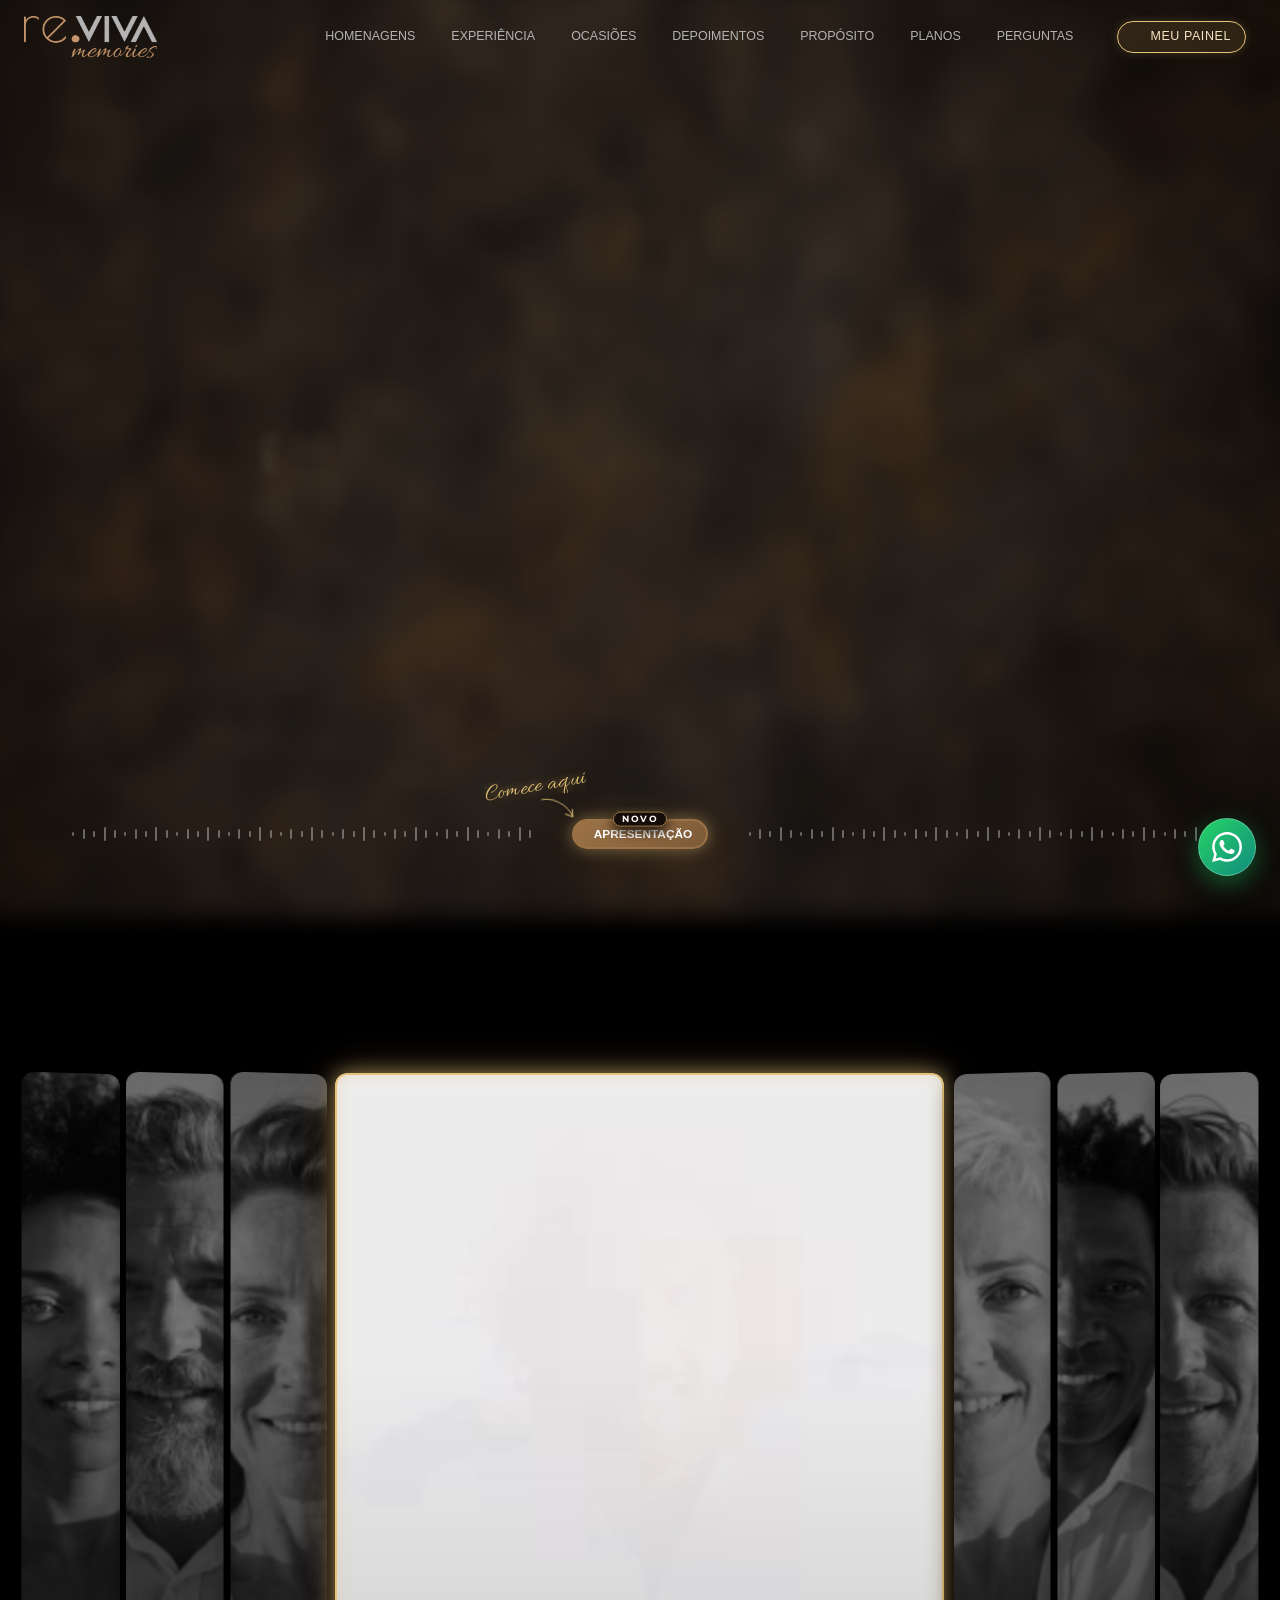
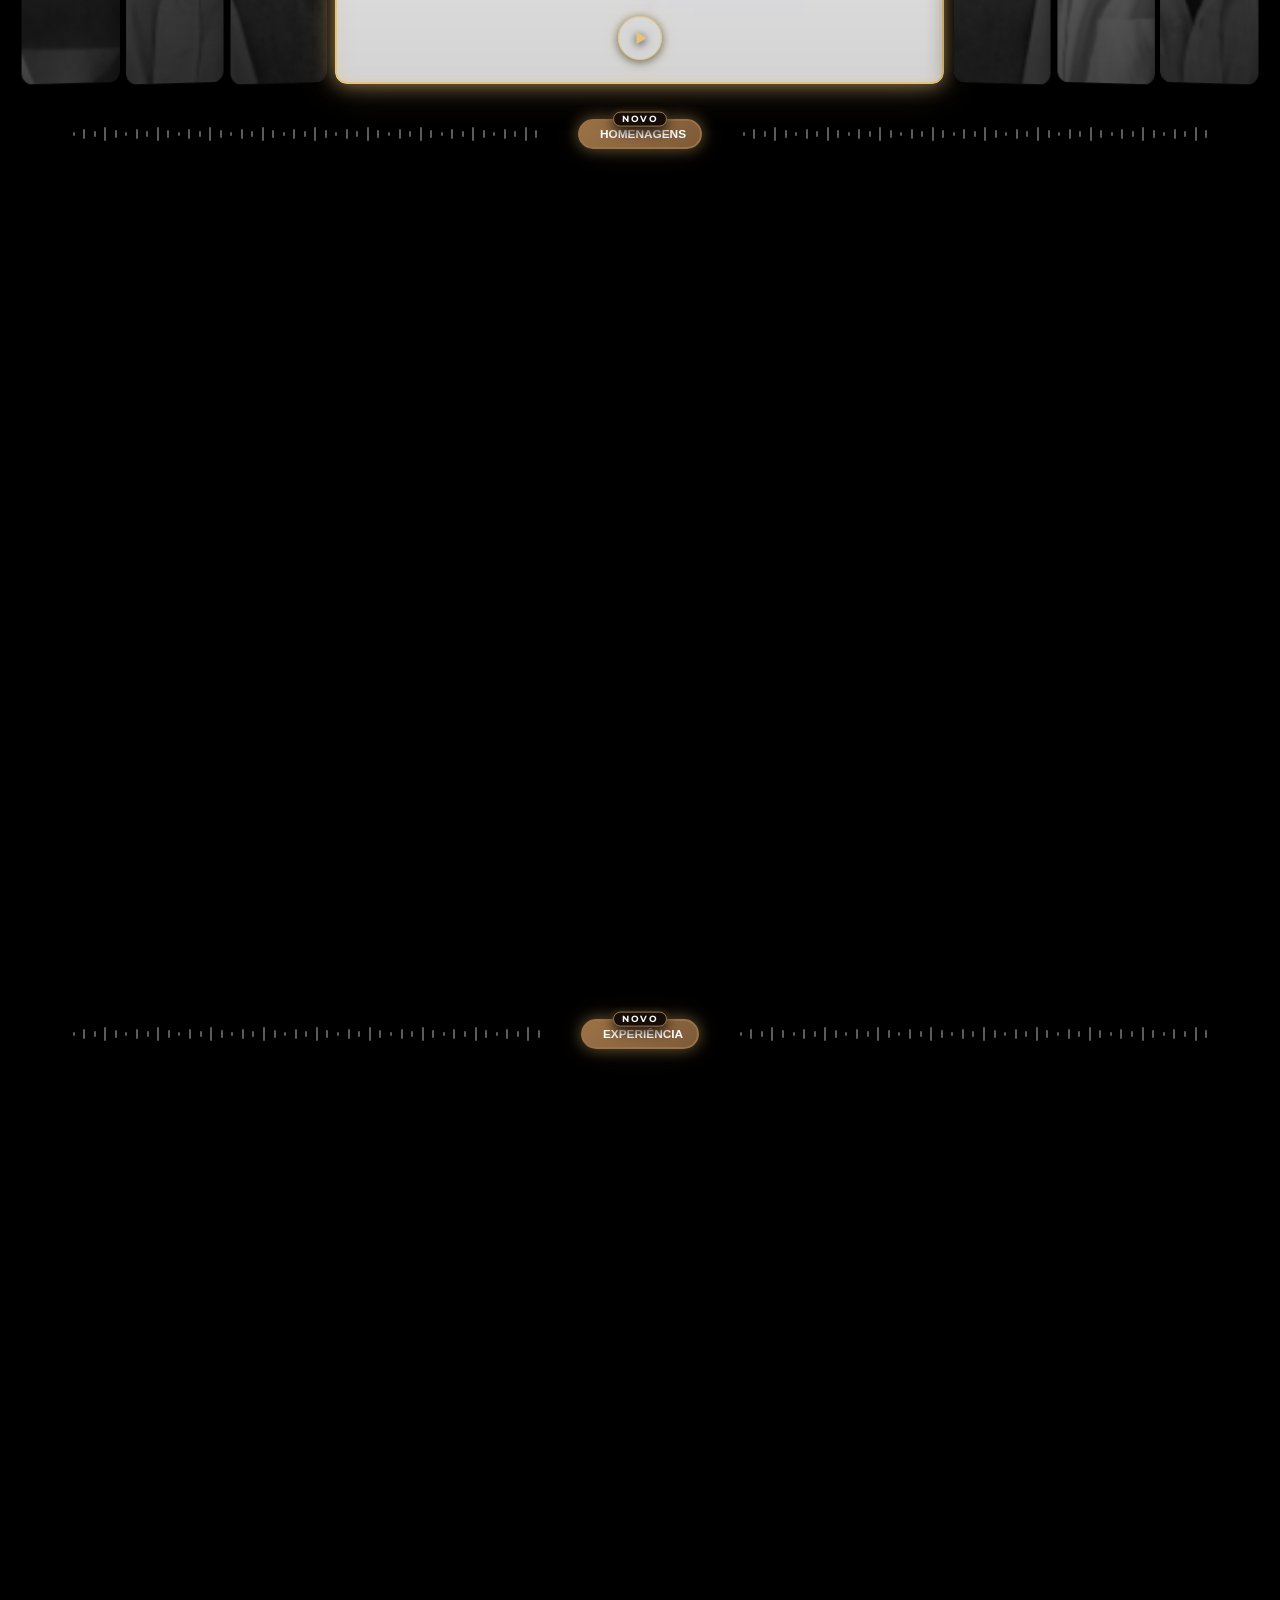
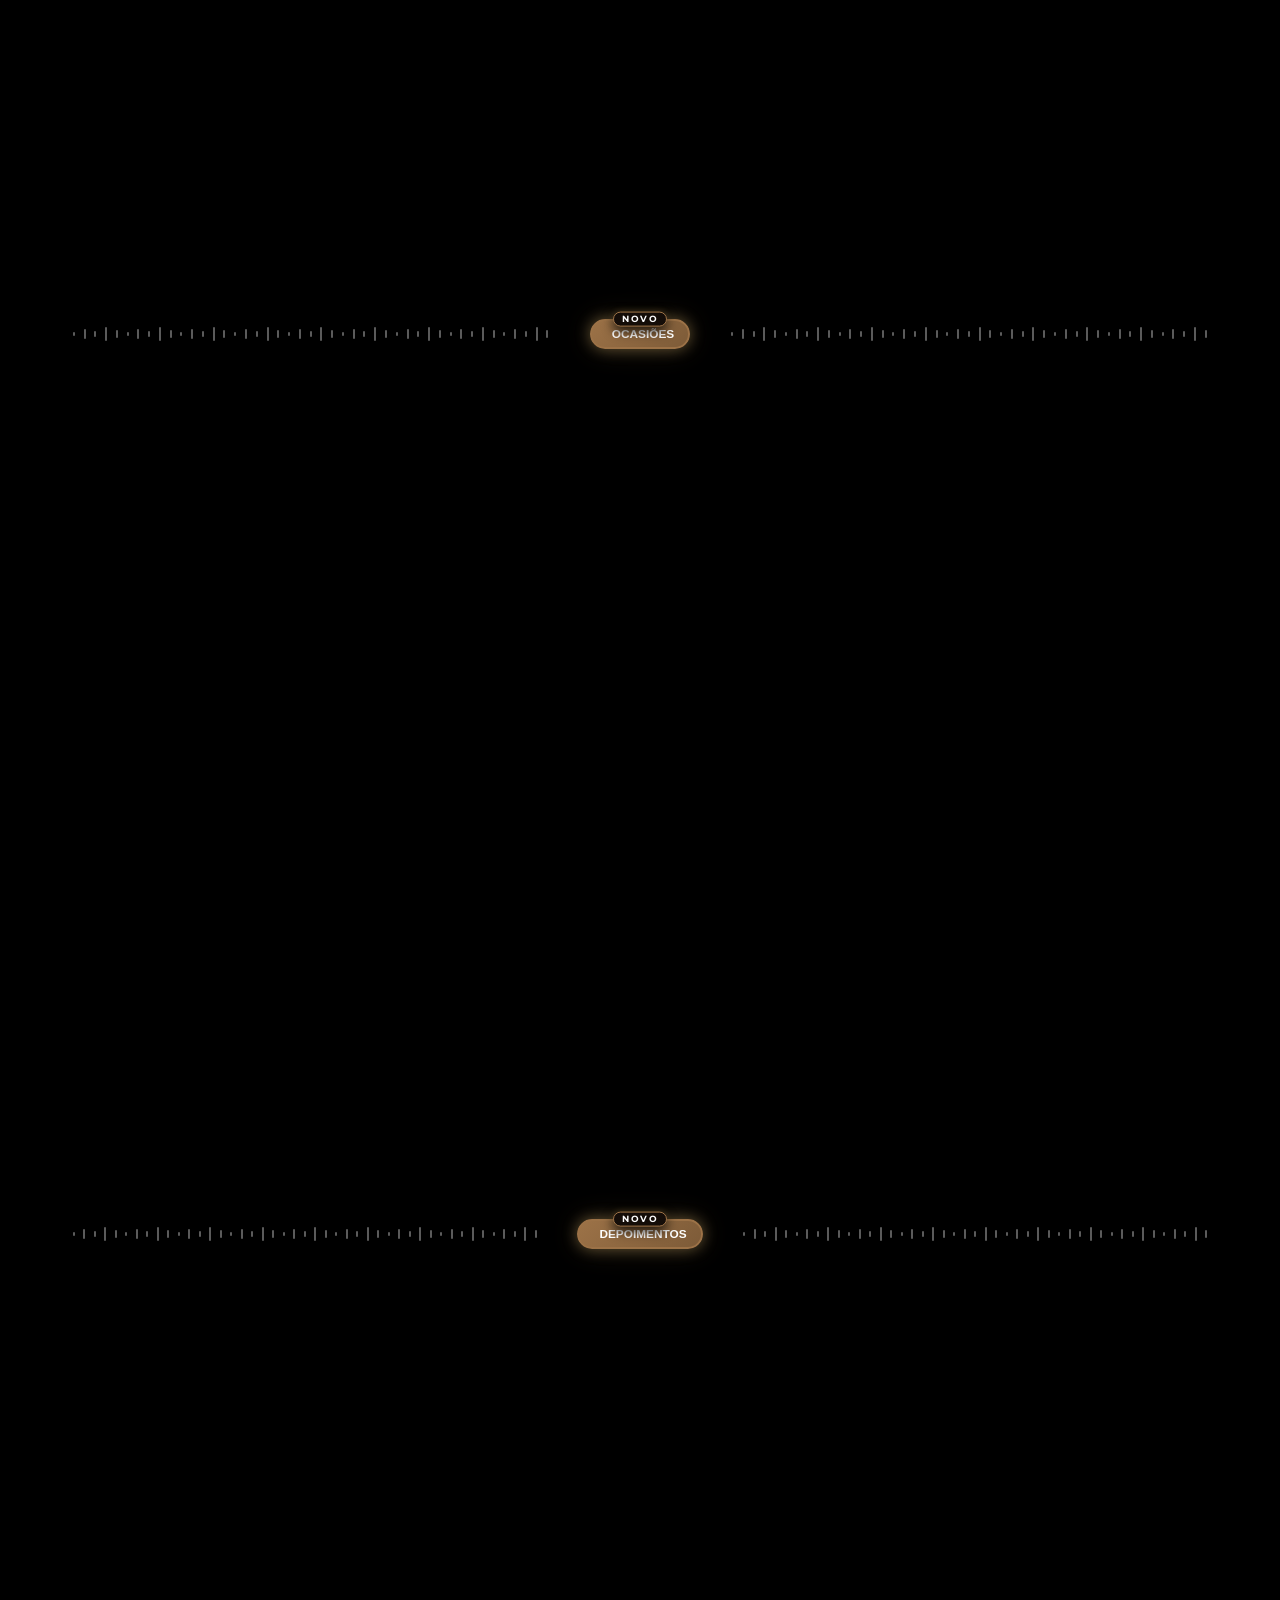
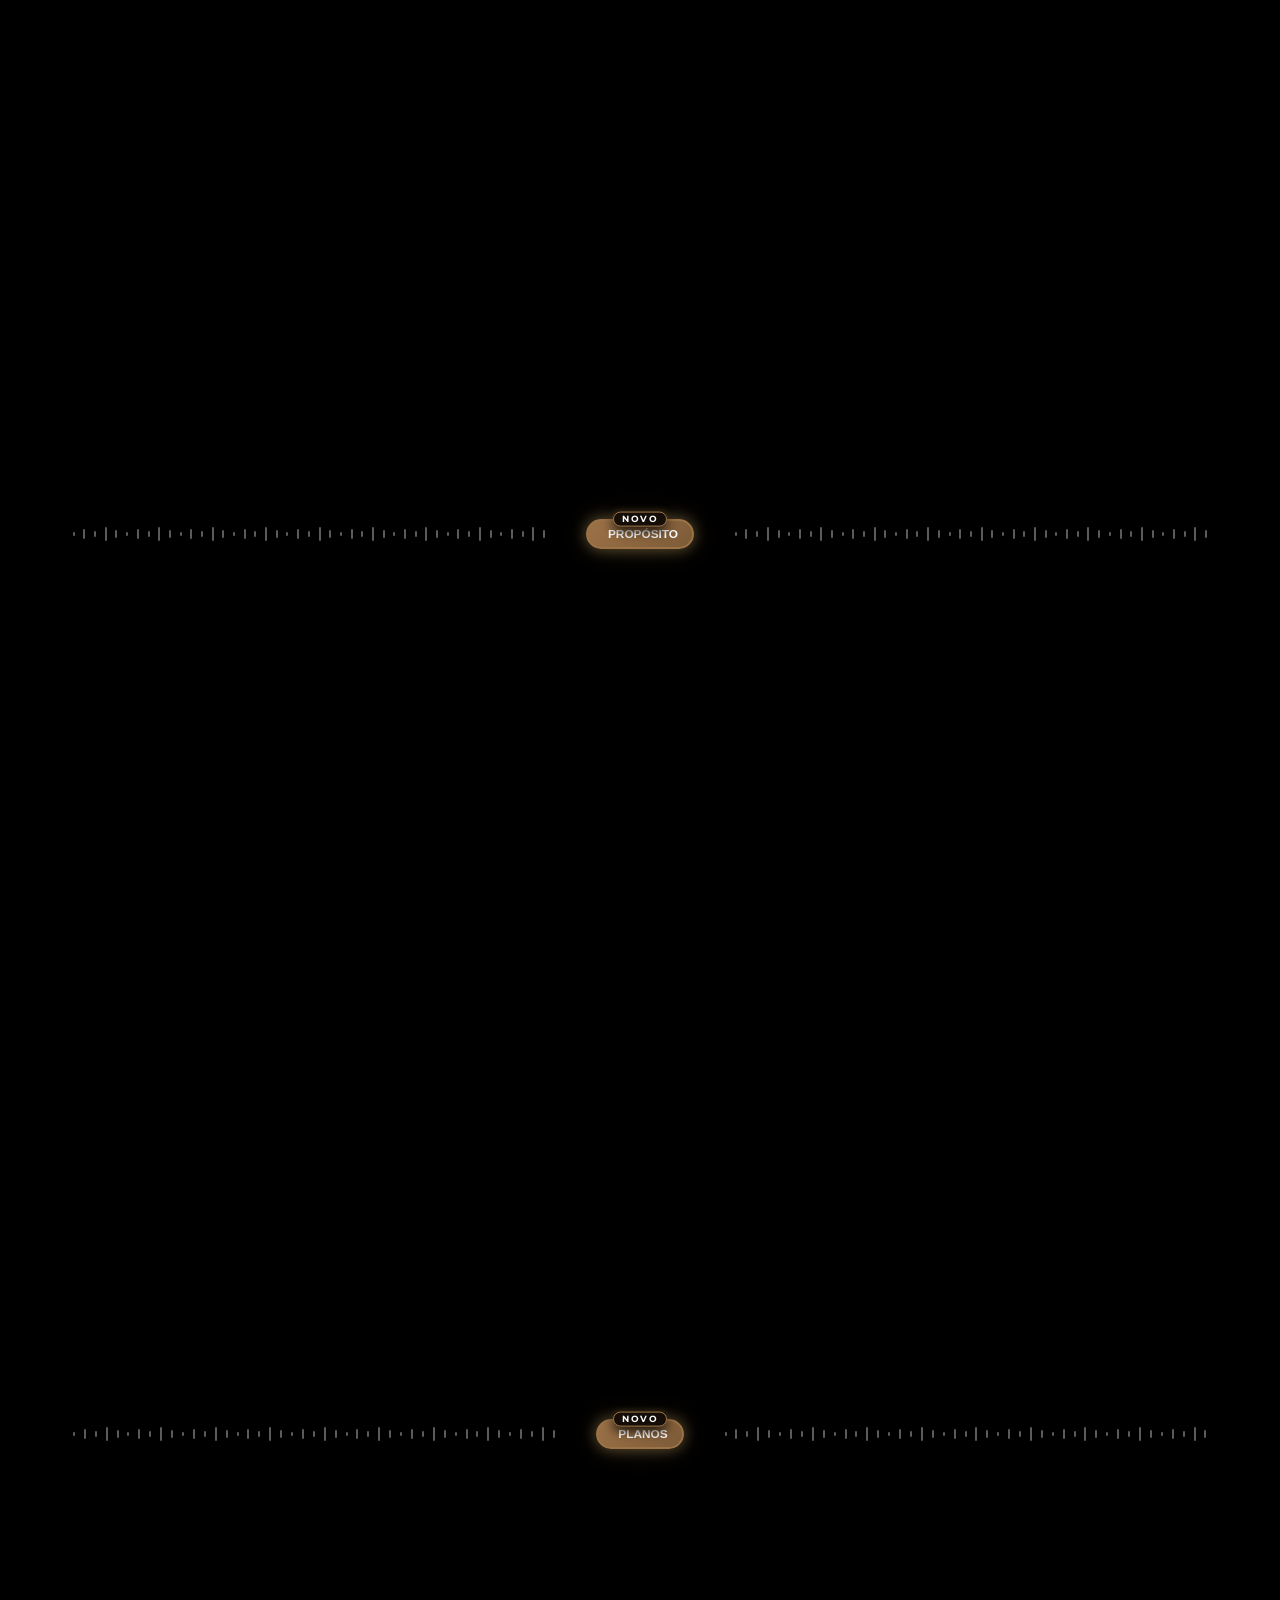
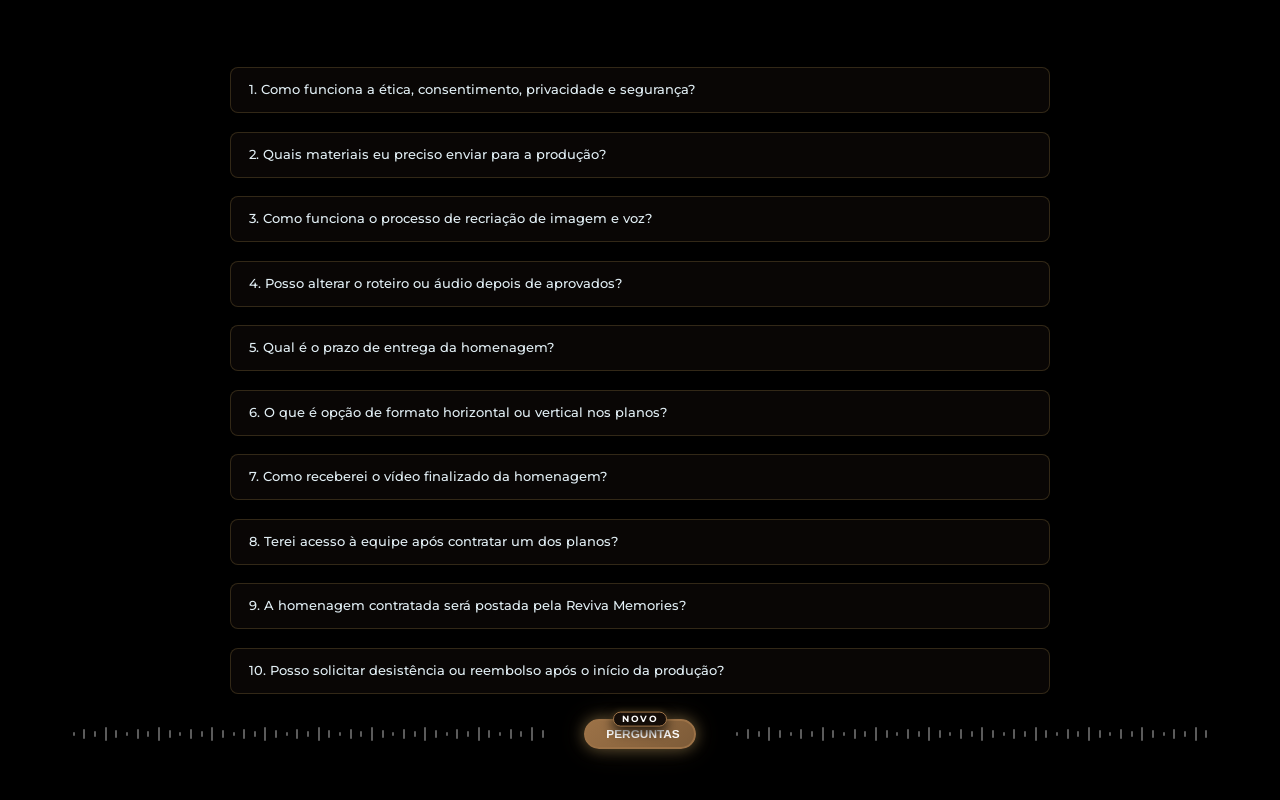
==== index.html @ baa46234 "fix: remove icone refresh, mantem texto do PIX em linha unica e bloqueia rolagem do modal de checkou" ====
<!DOCTYPE html>
<html lang="pt-BR">
<head>
    <meta charset="UTF-8">
    <meta name="viewport" content="width=device-width, initial-scale=1.0">
    <title>Reviva Memories | Eternize quem você ama com IA</title>
    <meta name="description" content="Reconstrução de memórias e animação realista através de Inteligência Artificial para momentos inesquecíveis como casamentos, formaturas e homenagens.">
    
    <!-- Google Fonts -->
    <link rel="preconnect" href="https://fonts.googleapis.com">
    <link rel="preconnect" href="https://fonts.gstatic.com" crossorigin>
    <link href="https://fonts.googleapis.com/css2?family=Montserrat:ital,wght@0,300;0,400;0,500;0,600;0,700;1,300&family=Cormorant+Garamond:ital,wght@0,300;0,400;0,500;0,600;0,700;1,300;1,400&family=Caveat:wght@400;600;700&family=Allura&family=Inter:wght@300;400;500;600;700&family=Poiret+One&display=swap" rel="stylesheet">
    
    <!-- Lucide Icons -->
    <script src="https://unpkg.com/lucide@latest"></script>

    <!-- OGL WebGL Library -->
    <script src="https://cdn.jsdelivr.net/npm/ogl/dist/ogl.umd.js"></script>
    
    <!-- GSAP Animation Library -->
    <script src="https://cdnjs.cloudflare.com/ajax/libs/gsap/3.12.2/gsap.min.js"></script>
    
    <link rel="stylesheet" href="styles.css?v=1.9.3">
</head>
<body>



    <!-- Header / Navbar -->
    <header class="navbar">
        <div class="container nav-container">
            <a href="#intro" class="brand-logo" title="Voltar ao início">
                <img src="logo.png" alt="Reviva Memories" class="logo-img">
            </a>
            <nav class="nav-links" id="navLinks">
                <a href="#homenagens">HOMENAGENS</a>
                <a href="#experiencia">EXPERIÊNCIA</a>
                <a href="#ocasioes">OCASIÕES</a>
                <a href="#depoimentos">DEPOIMENTOS</a>
                <a href="#proposito">PROPÓSITO</a>
                <a href="#planos">PLANOS</a>
                <a href="#perguntas">PERGUNTAS</a>
                <a href="login.html" class="nav-btn-client-area" style="background: rgba(197, 160, 89, 0.15); border: 1px solid #e5c378; color: #f6e3c5; padding: 5px 14px; border-radius: 20px; font-size: 0.72rem; font-weight: 700; letter-spacing: 0.6px; text-decoration: none; margin-left: 8px; transition: all 0.3s ease; display: inline-flex; align-items: center; gap: 5px; box-shadow: 0 0 10px rgba(229, 195, 120, 0.2);">
                    <i data-lucide="user-check" style="width: 13px; height: 13px;"></i> MEU PAINEL
                </a>
            </nav>

            <!-- Botão Hambúrguer Mobile -->
            <button class="mobile-menu-btn" id="mobileMenuBtn" aria-label="Abrir Menu">
                <i data-lucide="menu"></i>
            </button>
        </div>
    </header>

    <!-- Overlay de desfoque para fundo do menu mobile -->
    <div class="mobile-menu-backdrop" id="mobileMenuBackdrop"></div>

    <div id="galaxyBg" class="global-galaxy-bg"></div>

    <!-- Intro Section: Nova página inicial com fundo preto e título elegante -->
    <section class="intro-section" id="intro">
        <div class="container slide-layout-container intro-content">
            <!-- Espaçador no Topo para centralizar o título verticalmente -->
            <div class="intro-header-placeholder" style="height: 48px;"></div>
            
            <div class="hero-center-wrap">
                <h1 class="hero-title intro-title">
                    <span class="title-line-1">Quer reviver memórias inesquecíveis?</span>
                </h1>
            </div>

            <div class="intro-bottom-wrap" style="width: 100%; display: flex; justify-content: center; z-index: 10;">
                <div class="slide-actions">
                    <div class="music-wave-toggle left-wave" aria-label="Controlar Música de Fundo">
                        <span class="stroke"></span>
                        <span class="stroke"></span>
                        <span class="stroke"></span>
                        <span class="stroke"></span>
                        <span class="stroke"></span>
                        <span class="stroke"></span>
                        <span class="stroke"></span>
                        <span class="stroke"></span>
                        <span class="stroke"></span>
                        <span class="stroke"></span>
                        <span class="stroke"></span>
                        <span class="stroke"></span>
                        <span class="stroke"></span>
                        <span class="stroke"></span>
                        <span class="stroke"></span>
                    </div>
                    <div class="video-badge-wrapper">
                        <span class="video-new-badge" data-video-id="video-intro">NOVO</span>
                        <div class="start-here-guide" aria-hidden="true">
                            <span class="start-here-text">Comece aqui</span>
                            <svg class="start-here-arrow" viewBox="0 0 100 60" fill="none" xmlns="http://www.w3.org/2000/svg">
                                <!-- 1. Linha curva desenhada primeiro (para um pouco antes) -->
                                <path class="arrow-line" d="M15 10 C 35 6, 58 14, 70 34" stroke="#e5c378" stroke-width="1.8" stroke-linecap="round" opacity="0.85"/>
                                <!-- 2. Ponta da seta encostando delicadamente na borda externa -->
                                <path class="arrow-head" d="M58 32 L 71 36 L 69 23" stroke="#e5c378" stroke-width="1.8" stroke-linecap="round" stroke-linejoin="round" opacity="0.9"/>
                            </svg>
                        </div>
                        <button class="btn btn-primary watch-video-btn" data-video-url="video_01.webm" data-video-id="video-intro">
                            <i data-lucide="play"></i> APRESENTAÇÃO
                        </button>
                    </div>
                    <div class="music-wave-toggle right-wave" aria-label="Controlar Música de Fundo">
                        <span class="stroke"></span>
                        <span class="stroke"></span>
                        <span class="stroke"></span>
                        <span class="stroke"></span>
                        <span class="stroke"></span>
                        <span class="stroke"></span>
                        <span class="stroke"></span>
                        <span class="stroke"></span>
                        <span class="stroke"></span>
                        <span class="stroke"></span>
                        <span class="stroke"></span>
                        <span class="stroke"></span>
                        <span class="stroke"></span>
                        <span class="stroke"></span>
                        <span class="stroke"></span>
                    </div>
                </div>
            </div>
        </div>
    </section>

    <!-- Dobra 1: Hero Section -->
    <section class="hero-section" id="homenagens">

        <div class="container slide-layout-container hero-content">
            <!-- Tag no Topo -->
            <span class="section-tag handwritten-title">Homenagens Inesquecíveis</span>
            
            <!-- Título no Centro da Página -->
            <div class="hero-center-wrap">
                <h1 class="hero-title">
                    <span class="title-line-1">Reviva o olhar de quem sempre te amou.</span>
                </h1>
            </div>
            
            <!-- Galeria de Acordeão Interativa (GSAP) -->
            <div id="heroAccordion" class="accordion-gallery" role="list" aria-label="Galeria de Homenagens">
                <div class="ag-panel" role="listitem" tabindex="0" aria-label="Canyon" data-index="0">
                    <span class="ag-panel__frame">
                        <span class="ag-panel__media">
                            <img src="https://picsum.photos/id/1015/900/1200" alt="Canyon" draggable="false">
                        </span>
                        <span class="ag-panel__overlay" aria-hidden="true"></span>
                    </span>
                    <span class="ag-panel__label" aria-hidden="true">
                        <span class="ag-panel__bar"></span>
                        <span class="ag-panel__text">Canyon</span>
                    </span>
                </div>
                <div class="ag-panel" role="listitem" tabindex="0" aria-label="Ridgeline" data-index="1">
                    <span class="ag-panel__frame">
                        <span class="ag-panel__media">
                            <img src="https://picsum.photos/id/1018/900/1200" alt="Ridgeline" draggable="false">
                        </span>
                        <span class="ag-panel__overlay" aria-hidden="true"></span>
                    </span>
                    <span class="ag-panel__label" aria-hidden="true">
                        <span class="ag-panel__bar"></span>
                        <span class="ag-panel__text">Ridgeline</span>
                    </span>
                </div>
                <div class="ag-panel" role="listitem" tabindex="0" aria-label="Falls" data-index="2">
                    <span class="ag-panel__frame">
                        <span class="ag-panel__media">
                            <img src="https://picsum.photos/id/1039/900/1200" alt="Falls" draggable="false">
                        </span>
                        <span class="ag-panel__overlay" aria-hidden="true"></span>
                    </span>
                    <span class="ag-panel__label" aria-hidden="true">
                        <span class="ag-panel__bar"></span>
                        <span class="ag-panel__text">Falls</span>
                    </span>
                </div>
                <div class="ag-panel" role="listitem" tabindex="0" aria-label="Harbour" data-index="3">
                    <span class="ag-panel__frame">
                        <span class="ag-panel__media">
                            <img src="https://picsum.photos/id/1043/900/1200" alt="Harbour" draggable="false">
                        </span>
                        <span class="ag-panel__overlay" aria-hidden="true"></span>
                    </span>
                    <span class="ag-panel__label" aria-hidden="true">
                        <span class="ag-panel__bar"></span>
                        <span class="ag-panel__text">Harbour</span>
                    </span>
                </div>
                <div class="ag-panel" role="listitem" tabindex="0" aria-label="Skyline" data-index="4">
                    <span class="ag-panel__frame">
                        <span class="ag-panel__media">
                            <img src="https://picsum.photos/id/1044/900/1200" alt="Skyline" draggable="false">
                        </span>
                        <span class="ag-panel__overlay" aria-hidden="true"></span>
                    </span>
                    <span class="ag-panel__label" aria-hidden="true">
                        <span class="ag-panel__bar"></span>
                        <span class="ag-panel__text">Skyline</span>
                    </span>
                </div>
                <div class="ag-panel" role="listitem" tabindex="0" aria-label="Mist" data-index="5">
                    <span class="ag-panel__frame">
                        <span class="ag-panel__media">
                            <img src="https://picsum.photos/id/1050/900/1200" alt="Mist" draggable="false">
                        </span>
                        <span class="ag-panel__overlay" aria-hidden="true"></span>
                    </span>
                    <span class="ag-panel__label" aria-hidden="true">
                        <span class="ag-panel__bar"></span>
                        <span class="ag-panel__text">Mist</span>
                    </span>
                </div>
                <div class="ag-panel" role="listitem" tabindex="0" aria-label="Forest" data-index="6">
                    <span class="ag-panel__frame">
                        <span class="ag-panel__media">
                            <img src="https://picsum.photos/id/1053/900/1200" alt="Forest" draggable="false">
                        </span>
                        <span class="ag-panel__overlay" aria-hidden="true"></span>
                    </span>
                    <span class="ag-panel__label" aria-hidden="true">
                        <span class="ag-panel__bar"></span>
                        <span class="ag-panel__text">Forest</span>
                    </span>
                </div>
            </div>
            
            <!-- Subtítulo e Botão na Base -->
            <div class="hero-bottom-wrap">
                <p class="hero-subtitle">
                    Recriamos com delicadeza, respeito e absoluto realismo a presença de quem sempre esteve ao seu lado, unindo a sensibilidade humana com a Inteligência Artificial <br class="desktop-only-br"> para trazer mensagens emocionantes em momentos únicos, especiais e inesquecíveis, um presente sublime para celebrar o amor que transcende a ausência física.
                </p>
                
                <div class="slide-actions">
                    <div class="music-wave-toggle left-wave" aria-label="Controlar Música de Fundo">
                        <span class="stroke"></span>
                        <span class="stroke"></span>
                        <span class="stroke"></span>
                        <span class="stroke"></span>
                        <span class="stroke"></span>
                        <span class="stroke"></span>
                        <span class="stroke"></span>
                        <span class="stroke"></span>
                        <span class="stroke"></span>
                        <span class="stroke"></span>
                        <span class="stroke"></span>
                        <span class="stroke"></span>
                        <span class="stroke"></span>
                        <span class="stroke"></span>
                        <span class="stroke"></span>
                    </div>
                    <div class="video-badge-wrapper">
                        <span class="video-new-badge" data-video-id="video-inicio">NOVO</span>
                        <button class="btn btn-primary watch-video-btn" data-video-url="video_02.webm" data-video-id="video-inicio">
                            <i data-lucide="play"></i> HOMENAGENS
                        </button>
                    </div>
                    <div class="music-wave-toggle right-wave" aria-label="Controlar Música de Fundo">
                        <span class="stroke"></span>
                        <span class="stroke"></span>
                        <span class="stroke"></span>
                        <span class="stroke"></span>
                        <span class="stroke"></span>
                        <span class="stroke"></span>
                        <span class="stroke"></span>
                        <span class="stroke"></span>
                        <span class="stroke"></span>
                        <span class="stroke"></span>
                        <span class="stroke"></span>
                        <span class="stroke"></span>
                        <span class="stroke"></span>
                        <span class="stroke"></span>
                        <span class="stroke"></span>
                    </div>
                </div>
            </div>
        </div>
    </section>

    <!-- Dobra 2: A Experiência -->
    <section class="section how-it-works" id="experiencia">
        <div class="container slide-layout-container">
            <!-- Tag no Topo -->
            <span class="section-tag handwritten-title">Experiência Singela</span>
            
            <!-- Título -->
            <div class="hero-center-wrap">
                <h2 class="hero-title">
                    <span class="title-line-1">Como produzimos essa emoção em 5 passos</span>
                </h2>
            </div>
            
            <!-- Grid de Passos (Content) -->
            <div class="steps-grid">
                <div class="steps-row">
                    <div class="step-card">
                        <div class="step-number">01</div>
                        <div class="step-icon">
                            <i data-lucide="folder-up"></i>
                        </div>
                        <div class="step-text-wrap">
                            <h3>O Resgate</h3>
                            <p>Você nos envia as fotografias mais nítidas e os áudios com a voz do ente querido. Recolhemos essas preciosas lembranças para realizar a produção em alta definição de uma nova imagem e o isolamento acústico da voz com inteligência artificial, mantendo sua essência viva.</p>
                        </div>
                    </div>
                    <div class="step-card">
                        <div class="step-number">02</div>
                        <div class="step-icon">
                            <i data-lucide="message-square"></i>
                        </div>
                        <div class="step-text-wrap">
                            <h3>A Essência</h3>
                            <p>Você participa de uma breve conversa guiada pelo Iasis para compartilhar memórias, laços e momentos marcantes. Nosso guia desenvolve o roteiro personalizado com afeto e sensibilidade, capturando cada nuance da sua história com total respeito.</p>
                        </div>
                    </div>
                    <div class="step-card">
                        <div class="step-number">03</div>
                        <div class="step-icon">
                            <i data-lucide="music"></i>
                        </div>
                        <div class="step-text-wrap">
                            <h3>A Harmonização</h3>
                            <p>Você escolhe a paisagem de fundo ideal e a trilha sonora instrumental que melhor acolhem a memória do ente querido, definindo a atmosfera visual e o tom emocional perfeito para envolver a homenagem.</p>
                        </div>
                    </div>
                    <div class="step-card">
                        <div class="step-number">04</div>
                        <div class="step-icon">
                            <i data-lucide="sparkles"></i>
                        </div>
                        <div class="step-text-wrap">
                            <h3>A Lapidação</h3>
                            <p>Você visualiza a nova imagem restaurada em alta definição e ouve a prévia do roteiro com a voz clonada afinada. Com total autonomia e segurança, você aprova cada elemento artístico antes da produção final.</p>
                        </div>
                    </div>
                    <div class="step-card">
                        <div class="step-number">05</div>
                        <div class="step-icon">
                            <i data-lucide="gift"></i>
                        </div>
                        <div class="step-text-wrap">
                            <h3>O Reencontro</h3>
                            <p>Você recebe um vídeo em alta definição visual e sonora, no formato horizontal ou vertical (ou ambos) conforme escolhido na contratação, pronto para emocionar e surpreender a todos no grande dia, como um presente respeitoso e inesquecível.</p>
                        </div>
                    </div>
                </div>
            </div>

            <!-- Subtítulo e Botão de Ação na Base -->
            <div class="hero-bottom-wrap">
                <p class="hero-subtitle">Um processo simples, cuidadoso e profundamente humanizado, focado no respeito absoluto à memória de quem você ama. Combinamos tecnologia de inteligência artificial de ponta com a máxima sensibilidade afetiva e artística para lapidar registros e criar um reencontro inesquecível, repleto de afeto e carinho.</p>
                <div class="slide-actions">
                    <div class="music-wave-toggle left-wave" aria-label="Controlar Música de Fundo">
                        <span class="stroke"></span>
                        <span class="stroke"></span>
                        <span class="stroke"></span>
                        <span class="stroke"></span>
                        <span class="stroke"></span>
                        <span class="stroke"></span>
                        <span class="stroke"></span>
                        <span class="stroke"></span>
                        <span class="stroke"></span>
                        <span class="stroke"></span>
                        <span class="stroke"></span>
                        <span class="stroke"></span>
                        <span class="stroke"></span>
                        <span class="stroke"></span>
                        <span class="stroke"></span>
                    </div>
                    <div class="video-badge-wrapper">
                        <span class="video-new-badge" data-video-id="video-experiencia">NOVO</span>
                        <button class="btn btn-primary watch-video-btn" data-video-url="video_03.webm" data-video-id="video-experiencia">
                            <i data-lucide="play"></i> EXPERIÊNCIA
                        </button>
                    </div>
                    <div class="music-wave-toggle right-wave" aria-label="Controlar Música de Fundo">
                        <span class="stroke"></span>
                        <span class="stroke"></span>
                        <span class="stroke"></span>
                        <span class="stroke"></span>
                        <span class="stroke"></span>
                        <span class="stroke"></span>
                        <span class="stroke"></span>
                        <span class="stroke"></span>
                        <span class="stroke"></span>
                        <span class="stroke"></span>
                        <span class="stroke"></span>
                        <span class="stroke"></span>
                        <span class="stroke"></span>
                        <span class="stroke"></span>
                        <span class="stroke"></span>
                    </div>
                </div>
            </div>
        </div>
    </section>
 
    <section class="section use-cases" id="ocasioes">
        <div class="container slide-layout-container">
            <!-- Tag no Topo -->
            <span class="section-tag handwritten-title">Ocasiões Especiais</span>
            
            <!-- Título -->
            <div class="hero-center-wrap">
                <h2 class="hero-title">
                    <span class="title-line-1">Onde o presente ganha o maior significado</span>
                </h2>
            </div>
            
            <!-- Grid de Casos (Content) -->
            <div class="cases-grid">
                <div class="cases-row">
                    <!-- 1. Nascimentos & Batizados -->
                    <div class="case-card">
                        <div class="case-image" style="background-image: url('birth_baptism.jpg');"></div>
                        <div class="case-content">
                            <div class="case-badge">Nascimentos & Batizados</div>
                            <h3>Boas-Vindas Eternas</h3>
                            <p>A bênção e o carinho do ente querido com palavras acolhedoras para marcar o nascimento e os primeiros momentos do bebê.</p>
                        </div>
                    </div>
                    <!-- 2. Aniversários & 15 Anos -->
                    <div class="case-card">
                        <div class="case-image" style="background-image: url('birthday_15.jpg');"></div>
                        <div class="case-content">
                            <div class="case-badge">Aniversários & 15 Anos</div>
                            <h3>Conselhos do Coração</h3>
                            <p>Uma mensagem inesquecível de sabedoria e carinho na festa de debutante ou aniversários com a família e amigos queridos.</p>
                        </div>
                    </div>
                    <!-- 3. Formaturas -->
                    <div class="case-card">
                        <div class="case-image" style="background-image: url('graduation.jpg');"></div>
                        <div class="case-content">
                            <div class="case-badge">Formaturas & Conquistas</div>
                            <h3>Orgulho que Transcende</h3>
                            <p>O orgulho materializado no dia da colação de grau, celebrando a conquista acadêmica tão sonhada ou conquistas pessoais.</p>
                        </div>
                    </div>
                    <!-- 4. Casamentos -->
                    <div class="case-card">
                        <div class="case-image" style="background-image: url('wedding.jpg');"></div>
                        <div class="case-content">
                            <div class="case-badge">Noivados & Casamentos</div>
                            <h3>O Abraço na União</h3>
                            <p>A união amorosa recebendo uma mensagem carinhosa e abençoada de alguém especial com conselhos e mensagens sublimes.</p>
                        </div>
                    </div>
                </div>
            </div>

            <!-- Subtítulo e Botão de Ação na Base -->
            <div class="hero-bottom-wrap">
                <p class="hero-subtitle">Surpreenda pessoas queridas em aniversários, casamentos, homenagens e datas especiais com uma recordação inesquecível. Transformamos memórias valiosas e sentimentos profundos em presenças emocionantes e eternas, permitindo que a voz de quem você ama abençoe e celebre estes momentos especiais.</p>
                <div class="slide-actions">
                    <div class="music-wave-toggle left-wave" aria-label="Controlar Música de Fundo">
                        <span class="stroke"></span>
                        <span class="stroke"></span>
                        <span class="stroke"></span>
                        <span class="stroke"></span>
                        <span class="stroke"></span>
                        <span class="stroke"></span>
                        <span class="stroke"></span>
                        <span class="stroke"></span>
                        <span class="stroke"></span>
                        <span class="stroke"></span>
                        <span class="stroke"></span>
                        <span class="stroke"></span>
                        <span class="stroke"></span>
                        <span class="stroke"></span>
                        <span class="stroke"></span>
                    </div>
                    <div class="video-badge-wrapper">
                        <span class="video-new-badge" data-video-id="video-ocasioes">NOVO</span>
                        <button class="btn btn-primary watch-video-btn" data-video-url="video_04.webm" data-video-id="video-ocasioes">
                            <i data-lucide="play"></i> OCASIÕES
                        </button>
                    </div>
                    <div class="music-wave-toggle right-wave" aria-label="Controlar Música de Fundo">
                        <span class="stroke"></span>
                        <span class="stroke"></span>
                        <span class="stroke"></span>
                        <span class="stroke"></span>
                        <span class="stroke"></span>
                        <span class="stroke"></span>
                        <span class="stroke"></span>
                        <span class="stroke"></span>
                        <span class="stroke"></span>
                        <span class="stroke"></span>
                        <span class="stroke"></span>
                        <span class="stroke"></span>
                        <span class="stroke"></span>
                        <span class="stroke"></span>
                        <span class="stroke"></span>
                    </div>
                </div>
            </div>
        </div>
    </section>
 
    <section class="section testimonials" id="depoimentos">
        <div class="container slide-layout-container">
            <!-- Tag no Topo -->
            <span class="section-tag handwritten-title">Depoimentos Marcantes</span>
            
            <!-- Título -->
            <div class="hero-center-wrap">
                <h2 class="hero-title">
                    <span class="title-line-1">Histórias reais de quem sentiu o reencontro</span>
                </h2>
            </div>
            
            <!-- Grid de Depoimentos (Content) -->
            <div class="testimonials-grid">
                <div class="testimonials-row">
                    <!-- 1. Depoimento Nascimento / Batizado -->
                    <div class="testimonial-card">
                        <div class="quote-icon">“</div>
                        <p class="testimonial-text">
                            "Ouvir de surpresa a voz da minha avó abençoando o nascimento do meu filho durante o batizado fez toda a nossa família se emocionar profundamente. Foi, sem dúvidas, o momento mais inesquecível das nossas vidas e uma recordação eterna."
                        </p>
                        <div class="testimonial-user">
                            <div class="user-avatar" style="background-image: url('https://images.unsplash.com/photo-1544005313-94ddf0286df2?auto=format&fit=crop&w=150&q=80');"></div>
                            <div>
                                <h4>Camila M.</h4>
                                <span>Batizado</span>
                                <span>Campinas, SP</span>
                            </div>
                        </div>
                    </div>
                    <!-- 2. Depoimento Aniversário / 15 Anos -->
                    <div class="testimonial-card">
                        <div class="quote-icon">“</div>
                        <p class="testimonial-text">
                            "No meu aniversário de 15 anos, assistir à mensagem do meu querido avô me desejando felicidades foi um momento absolutamente mágico e emocionante. Todo mundo na festa chorou e sentiu a presença dele nos abençoando naquela noite especial."
                        </p>
                        <div class="testimonial-user">
                            <div class="user-avatar" style="background-image: url('https://images.unsplash.com/photo-1517841905240-472988babdf9?auto=format&fit=crop&w=150&q=80');"></div>
                            <div>
                                <h4>Beatriz R.</h4>
                                <span>Aniversário de 15 Anos</span>
                                <span>Rio de Janeiro, RJ</span>
                            </div>
                        </div>
                    </div>
                    <!-- 3. Depoimento Formatura -->
                    <div class="testimonial-card">
                        <div class="quote-icon">“</div>
                        <p class="testimonial-text">
                            "Receber esse vídeo de surpresa na minha formatura com a voz da minha avó foi o presente mais inestimável que ganhei dos meus pais. Sentir a presença e o carinho dela naquele dia tão importante para mim foi emocionante demais."
                        </p>
                        <div class="testimonial-user">
                            <div class="user-avatar" style="background-image: url('https://images.unsplash.com/photo-1494790108377-be9c29b29330?auto=format&fit=crop&w=150&q=80');"></div>
                            <div>
                                <h4>Júlia C.</h4>
                                <span>Formatura de Medicina</span>
                                <span>Curitiba, PR</span>
                            </div>
                        </div>
                    </div>
                    <!-- 4. Casamento -->
                    <div class="testimonial-card">
                        <div class="quote-icon">“</div>
                        <p class="testimonial-text">
                            "Quando a mensagem surpresa do meu pai passou no telão antes de eu entrar na igreja, não houve uma única pessoa que não tenha chorado de emoção. Parecia que ele estava ali fisicamente, segurando a minha mão e me levando ao altar."
                        </p>
                        <div class="testimonial-user">
                            <div class="user-avatar" style="background-image: url('https://images.unsplash.com/photo-1534528741775-53994a69daeb?auto=format&fit=crop&w=150&q=80');"></div>
                            <div>
                                <h4>Mariana S.</h4>
                                <span>Casamento</span>
                                <span>São Paulo, SP</span>
                            </div>
                        </div>
                    </div>
                </div>
            </div>

            <!-- Subtítulo e Botão de Ação na Base -->
            <div class="hero-bottom-wrap">
                <p class="hero-subtitle">Veja o impacto transformador que uma homenagem em vídeo causa no coração de famílias inteiras, com relatos reais de nossos clientes, revelando como a restauração sensível de voz e imagem traz alento, sorrisos e lembranças inestimáveis para todos os momentos festivos em família.</p>
                <div class="slide-actions">
                    <div class="music-wave-toggle left-wave" aria-label="Controlar Música de Fundo">
                        <span class="stroke"></span>
                        <span class="stroke"></span>
                        <span class="stroke"></span>
                        <span class="stroke"></span>
                        <span class="stroke"></span>
                        <span class="stroke"></span>
                        <span class="stroke"></span>
                        <span class="stroke"></span>
                        <span class="stroke"></span>
                        <span class="stroke"></span>
                        <span class="stroke"></span>
                        <span class="stroke"></span>
                        <span class="stroke"></span>
                        <span class="stroke"></span>
                        <span class="stroke"></span>
                    </div>
                    <div class="video-badge-wrapper">
                        <span class="video-new-badge" data-video-id="video-depoimentos">NOVO</span>
                        <button class="btn btn-primary watch-video-btn" data-video-url="video_05.webm" data-video-id="video-depoimentos">
                            <i data-lucide="play"></i> DEPOIMENTOS
                        </button>
                    </div>
                    <div class="music-wave-toggle right-wave" aria-label="Controlar Música de Fundo">
                        <span class="stroke"></span>
                        <span class="stroke"></span>
                        <span class="stroke"></span>
                        <span class="stroke"></span>
                        <span class="stroke"></span>
                        <span class="stroke"></span>
                        <span class="stroke"></span>
                        <span class="stroke"></span>
                        <span class="stroke"></span>
                        <span class="stroke"></span>
                        <span class="stroke"></span>
                        <span class="stroke"></span>
                        <span class="stroke"></span>
                        <span class="stroke"></span>
                        <span class="stroke"></span>
                    </div>
                </div>
            </div>
        </div>
    </section>

    <!-- Dobra 5: PROPÓSITO / AUTORIDADE & PROPÓSITO -->
    <section class="section about-section" id="proposito">
        <div class="container slide-layout-container">
            <!-- Tag no Topo -->
            <span class="section-tag handwritten-title">Propósito Sublime</span>
            
            <!-- Título -->
            <div class="hero-center-wrap">
                <h2 class="hero-title">
                    <span class="title-line-1">O respeito por trás de cada homenagem</span>
                </h2>
            </div>
            
            <!-- Layout Foco: Itens Flutuantes Simétricos | Vídeo Central -->
            <div class="about-grid-balanced">
                <!-- Coluna Esquerda: Textos à esquerda e Ícones voltados para o centro -->
                <div class="about-col-side about-col-left">
                    <div class="about-feature-item about-item-left">
                        <div class="stat-data">
                            <strong>10 Milhões</strong>
                            <span>Visualizações</span>
                        </div>
                        <div class="stat-icon"><i data-lucide="eye"></i></div>
                    </div>
                    <div class="about-feature-item about-item-left">
                        <div class="stat-data">
                            <strong>500 Mil</strong>
                            <span>Curtidas</span>
                        </div>
                        <div class="stat-icon"><i data-lucide="heart"></i></div>
                    </div>
                    <div class="about-feature-item about-item-left">
                        <div class="stat-data">
                            <strong>200 Mil</strong>
                            <span>Compartilhamentos</span>
                        </div>
                        <div class="stat-icon"><i data-lucide="share-2"></i></div>
                    </div>
                    <div class="about-feature-item about-item-left">
                        <div class="stat-data">
                            <strong>20 Mil</strong>
                            <span>Comentários</span>
                        </div>
                        <div class="stat-icon"><i data-lucide="message-circle"></i></div>
                    </div>
                </div>

                <!-- Coluna Central: Card de Vídeo com Proporção 9:16 -->
                <div class="about-card about-card-media-central" id="aboutMaderiteCard">
                    <div class="about-video-container">
                        <video class="about-card-video" id="aboutMaderiteVideo" src="about_maderite_preview.webm" autoplay playsinline muted loop preload="auto"></video>
                        <div class="about-video-white-flash" id="aboutVideoWhiteFlash"></div>
                        <button class="ag-panel-play-btn about-play-btn" id="aboutMaderitePlayBtn" aria-label="Reproduzir vídeo com som">
                            <svg class="icon-play" viewBox="0 0 24 24" fill="currentColor"><polygon points="6 4 20 12 6 20 6 4"/></svg>
                            <svg class="icon-pause" viewBox="0 0 24 24" fill="currentColor" style="display:none;"><rect x="6" y="4" width="4" height="16"/><rect x="14" y="4" width="4" height="16"/></svg>
                        </button>
                    </div>
                </div>

                <!-- Coluna Direita: Ícones voltados para o centro e Textos à direita -->
                <div class="about-col-side about-col-right">
                    <div class="about-feature-item about-item-right">
                        <div class="stat-icon"><i data-lucide="award"></i></div>
                        <div class="stat-data">
                            <strong>Autoridade Reconhecida</strong>
                            <span>Alcance Nacional</span>
                        </div>
                    </div>
                    <div class="about-feature-item about-item-right">
                        <div class="stat-icon"><i data-lucide="heart-handshake"></i></div>
                        <div class="stat-data">
                            <strong>Respeito Absoluto</strong>
                            <span>Sensibilidade ao Luto</span>
                        </div>
                    </div>
                    <div class="about-feature-item about-item-right">
                        <div class="stat-icon"><i data-lucide="shield-check"></i></div>
                        <div class="stat-data">
                            <strong>Excelência & Sigilo</strong>
                            <span>Privacidade Garantida</span>
                        </div>
                    </div>
                    <div class="about-feature-item about-item-right">
                        <div class="stat-icon"><i data-lucide="sparkles"></i></div>
                        <div class="stat-data">
                            <strong>Arte & Humanização</strong>
                            <span>PRODUÇÃO DIGITAL</span>
                        </div>
                    </div>
                </div>
            </div>

            <!-- Subtítulo e Botão de Ação na Base -->
            <div class="hero-bottom-wrap">
                <p class="hero-subtitle">Conheça o compromisso ético e a sensibilidade artística que guiam a Reviva Memories, unindo tecnologia de ponta e cuidado artesanal para criar homenagens que tocam profundamente o coração e eternizam legados de amor inestimáveis.</p>
                <div class="slide-actions">
                    <div class="music-wave-toggle left-wave" aria-label="Controlar Música de Fundo">
                        <span class="stroke"></span>
                        <span class="stroke"></span>
                        <span class="stroke"></span>
                        <span class="stroke"></span>
                        <span class="stroke"></span>
                        <span class="stroke"></span>
                        <span class="stroke"></span>
                        <span class="stroke"></span>
                        <span class="stroke"></span>
                        <span class="stroke"></span>
                        <span class="stroke"></span>
                        <span class="stroke"></span>
                        <span class="stroke"></span>
                        <span class="stroke"></span>
                        <span class="stroke"></span>
                    </div>
                    <div class="video-badge-wrapper">
                        <span class="video-new-badge" data-video-id="video-proposito">NOVO</span>
                        <button class="btn btn-primary watch-video-btn" data-video-url="video_proposito.webm" data-video-id="video-proposito">
                            <i data-lucide="play"></i> PROPÓSITO
                        </button>
                    </div>
                    <div class="music-wave-toggle right-wave" aria-label="Controlar Música de Fundo">
                        <span class="stroke"></span>
                        <span class="stroke"></span>
                        <span class="stroke"></span>
                        <span class="stroke"></span>
                        <span class="stroke"></span>
                        <span class="stroke"></span>
                        <span class="stroke"></span>
                        <span class="stroke"></span>
                        <span class="stroke"></span>
                        <span class="stroke"></span>
                        <span class="stroke"></span>
                        <span class="stroke"></span>
                        <span class="stroke"></span>
                        <span class="stroke"></span>
                        <span class="stroke"></span>
                    </div>
                </div>
            </div>
        </div>
    </section>
 
    <section class="section contrate-section" id="planos">
        <div class="container slide-layout-container">
            <!-- Tag no Topo -->
            <span class="section-tag handwritten-title">Planos & Investimento</span>
            
            <!-- Título -->
            <div class="hero-center-wrap">
                <h2 class="hero-title">
                    <span class="title-line-1">A homenagem perfeita para eternizar suas memórias</span>
                </h2>
            </div>
            
            <!-- Grid de 3 Planos (Content) -->
            <div class="plans-grid">
                
                <!-- Plano 1: Essencial -->
                <div class="plan-card">
                    <div class="plan-badge">Popular</div>
                    
                    <div class="plan-top-info">
                        <div class="plan-header-line">
                            <h3 class="plan-name">Plano Affectus</h3>
                            <span class="plan-duration"><i data-lucide="clock"></i> 1 Minuto</span>
                        </div>
                        <p class="plan-desc">Ideal para uma mensagem direta de afeto, saudade, agradecimento ou datas especiais, transmitindo todo o carinho de forma focada e marcante.</p>
                    </div>

                    <div class="plan-pricing" style="padding: 6px 12px; margin-bottom: 6px; display: flex; align-items: center; justify-content: space-between; gap: 10px; text-align: left;">
                        <div class="price-display" data-base="497" data-upsell="248.50" style="justify-content: flex-start;">
                            <span class="currency">R$</span>
                            <span class="amount">497</span>
                            <span class="cents">,00</span>
                        </div>
                        <div style="text-align: right; line-height: 1.2;">
                            <div style="display: flex; align-items: center; justify-content: flex-end; gap: 4px;">
                                <span class="pix-price-tag" style="color: #4ade80; font-weight: 700; font-size: 0.74rem;">R$ 447,30 no PIX</span>
                                <span style="background: rgba(34, 197, 94, 0.2); color: #4ade80; font-size: 0.58rem; font-weight: 700; padding: 1px 4px; border-radius: 3px;">-10%</span>
                            </div>
                            <span class="price-subtitle" style="margin-top: 1px; font-size: 0.65rem; color: #94a3b8; display: block;">ou até 6x de R$ 82,83</span>
                        </div>
                    </div>

                    <div class="plan-options">
                        <div class="option-group">
                            <label class="option-label">Formato Principal:</label>
                            <div class="format-selector">
                                <button class="format-btn active" data-format="horizontal"><i data-lucide="monitor"></i> Horizontal</button>
                                <button class="format-btn" data-format="vertical"><i data-lucide="smartphone"></i> Vertical</button>
                            </div>
                        </div>

                        <div class="upsell-box">
                            <label class="upsell-checkbox-container">
                                <input type="checkbox" class="upsell-checkbox" data-upsell-val="248.50">
                                <span class="checkmark"></span>
                                <span class="upsell-text">
                                    <strong>Adicionar formato Vertical (+50%)</strong>
                                    <small>+R$ 248,50 (Total R$ 745,50)</small>
                                </span>
                            </label>
                        </div>
                    </div>

                    <ul class="plan-features">
                        <li><i data-lucide="check-circle-2"></i> Restauração de Foto</li>
                        <li><i data-lucide="check-circle-2"></i> Clonagem de Voz</li>
                        <li><i data-lucide="check-circle-2"></i> Animação Realista</li>
                        <li><i data-lucide="check-circle-2"></i> Roteiro de 1 minuto</li>
                        <li><i data-lucide="check-circle-2"></i> Entrega em até 7 dias</li>
                    </ul>

                    <a href="https://checkout.previva.com.br/essencial" target="_blank" class="btn btn-primary plan-buy-btn">
                        <i data-lucide="shopping-bag"></i> Contratar Affectus
                    </a>
                </div>

                <!-- Plano 2: Emoção (Destaque) -->
                <div class="plan-card featured">
                    <div class="plan-badge">Mais Escolhido</div>
                    
                    <div class="plan-top-info">
                        <div class="plan-header-line">
                            <h3 class="plan-name">Plano Legatum</h3>
                            <span class="plan-duration"><i data-lucide="clock"></i> 2 Minutos</span>
                        </div>
                        <p class="plan-desc">Equilíbrio perfeito para eternizar o legado de uma trajetória. Espaço ideal para narrar histórias de vida detalhadas e memórias afetivas marcantes.</p>
                    </div>

                    <div class="plan-pricing" style="padding: 6px 12px; margin-bottom: 6px; display: flex; align-items: center; justify-content: space-between; gap: 10px; text-align: left;">
                        <div class="price-display" data-base="897" data-upsell="448.50" style="justify-content: flex-start;">
                            <span class="currency">R$</span>
                            <span class="amount">897</span>
                            <span class="cents">,00</span>
                        </div>
                        <div style="text-align: right; line-height: 1.2;">
                            <div style="display: flex; align-items: center; justify-content: flex-end; gap: 4px;">
                                <span class="pix-price-tag" style="color: #4ade80; font-weight: 700; font-size: 0.74rem;">R$ 807,30 no PIX</span>
                                <span style="background: rgba(34, 197, 94, 0.2); color: #4ade80; font-size: 0.58rem; font-weight: 700; padding: 1px 4px; border-radius: 3px;">-10%</span>
                            </div>
                            <span class="price-subtitle" style="margin-top: 1px; font-size: 0.65rem; color: #94a3b8; display: block;">ou até 6x de R$ 149,50</span>
                        </div>
                    </div>

                    <div class="plan-options">
                        <div class="option-group">
                            <label class="option-label">Formato Principal:</label>
                            <div class="format-selector">
                                <button class="format-btn active" data-format="horizontal"><i data-lucide="monitor"></i> Horizontal</button>
                                <button class="format-btn" data-format="vertical"><i data-lucide="smartphone"></i> Vertical</button>
                            </div>
                        </div>

                        <div class="upsell-box">
                            <label class="upsell-checkbox-container">
                                <input type="checkbox" class="upsell-checkbox" data-upsell-val="448.50">
                                <span class="checkmark"></span>
                                <span class="upsell-text">
                                    <strong>Adicionar formato Vertical (+50%)</strong>
                                    <small>+R$ 448,50 (Total R$ 1.345,50)</small>
                                </span>
                            </label>
                        </div>
                    </div>

                    <ul class="plan-features">
                        <li><i data-lucide="check-circle-2"></i> Tudo do Plano Affectus</li>
                        <li><i data-lucide="check-circle-2"></i> Mais detalhes narrativos</li>
                        <li><i data-lucide="check-circle-2"></i> Menções de outras pessoas</li>
                        <li><i data-lucide="check-circle-2"></i> Roteiro de 2 minutos</li>
                        <li><i data-lucide="check-circle-2"></i> Entrega em até 3 dias</li>
                    </ul>

                    <a href="https://checkout.previva.com.br/emocao" target="_blank" class="btn btn-primary plan-buy-btn">
                        <i data-lucide="shopping-bag"></i> Contratar Legatum
                    </a>
                </div>

                <!-- Plano 3: Tributo (Master) -->
                <div class="plan-card">
                    <div class="plan-badge">Experiência Completa</div>
                    
                    <div class="plan-top-info">
                        <div class="plan-header-line">
                            <h3 class="plan-name">Plano Tributum</h3>
                            <span class="plan-duration"><i data-lucide="clock"></i> 3 Minutos</span>
                        </div>
                        <p class="plan-desc">Nossa homenagem mais profunda em forma de tributo. Ideal para celebrar uma trajetória inteira, com espaço para citar múltiplos familiares e recordar ricas memórias.</p>
                    </div>

                    <div class="plan-pricing" style="padding: 6px 12px; margin-bottom: 6px; display: flex; align-items: center; justify-content: space-between; gap: 10px; text-align: left;">
                        <div class="price-display" data-base="1297" data-upsell="648.50" style="justify-content: flex-start;">
                            <span class="currency">R$</span>
                            <span class="amount">1.297</span>
                            <span class="cents">,00</span>
                        </div>
                        <div style="text-align: right; line-height: 1.2;">
                            <div style="display: flex; align-items: center; justify-content: flex-end; gap: 4px;">
                                <span class="pix-price-tag" style="color: #4ade80; font-weight: 700; font-size: 0.74rem;">R$ 1.167,30 no PIX</span>
                                <span style="background: rgba(34, 197, 94, 0.2); color: #4ade80; font-size: 0.58rem; font-weight: 700; padding: 1px 4px; border-radius: 3px;">-10%</span>
                            </div>
                            <span class="price-subtitle" style="margin-top: 1px; font-size: 0.65rem; color: #94a3b8; display: block;">ou até 6x de R$ 216,16</span>
                        </div>
                    </div>

                    <div class="plan-options">
                        <div class="option-group">
                            <label class="option-label">Formato Principal:</label>
                            <div class="format-selector">
                                <button class="format-btn active" data-format="horizontal"><i data-lucide="monitor"></i> Horizontal</button>
                                <button class="format-btn" data-format="vertical"><i data-lucide="smartphone"></i> Vertical</button>
                            </div>
                        </div>

                        <div class="upsell-box">
                            <label class="upsell-checkbox-container">
                                <input type="checkbox" class="upsell-checkbox" data-upsell-val="648.50">
                                <span class="checkmark"></span>
                                <span class="upsell-text">
                                    <strong>Adicionar formato Vertical (+50%)</strong>
                                    <small>+R$ 648,50 (Total R$ 1.945,50)</small>
                                </span>
                            </label>
                        </div>
                    </div>

                    <ul class="plan-features">
                        <li><i data-lucide="check-circle-2"></i> Tudo do Plano Legatum</li>
                        <li><i data-lucide="check-circle-2"></i> Maior riqueza narrativa</li>
                        <li><i data-lucide="check-circle-2"></i> Menções de acontecimentos</li>
                        <li><i data-lucide="check-circle-2"></i> Roteiro de 3 minutos</li>
                        <li><i data-lucide="check-circle-2"></i> Entrega prioritária</li>
                    </ul>

                    <a href="https://checkout.previva.com.br/tributo" target="_blank" class="btn btn-primary plan-buy-btn">
                        <i data-lucide="shopping-bag"></i> Contratar Tributum
                    </a>
                </div> <!-- Closes .plan-card -->
            </div> <!-- Closes .plans-grid -->
            
            <!-- Subtítulo na Base -->
            <div class="hero-bottom-wrap">
                <p class="hero-subtitle">Escolha a estrutura ideal para eternizar a sua homenagem com planos que variam em tempo e capacidade narrativa que garantem a mesma dedicação técnica e sensibilidade artística para criar um registro sonoro e visual inestimável capazes de emocionar a todos os presentes.</p>
                <div class="slide-actions">
                    <div class="music-wave-toggle left-wave" aria-label="Controlar Música de Fundo">
                        <span class="stroke"></span>
                        <span class="stroke"></span>
                        <span class="stroke"></span>
                        <span class="stroke"></span>
                        <span class="stroke"></span>
                        <span class="stroke"></span>
                        <span class="stroke"></span>
                        <span class="stroke"></span>
                        <span class="stroke"></span>
                        <span class="stroke"></span>
                        <span class="stroke"></span>
                        <span class="stroke"></span>
                        <span class="stroke"></span>
                        <span class="stroke"></span>
                        <span class="stroke"></span>
                    </div>
                    <div class="video-badge-wrapper">
                        <span class="video-new-badge" data-video-id="video-planos">NOVO</span>
                        <button class="btn btn-primary watch-video-btn" data-video-url="video_planos.webm" data-video-id="video-planos">
                            <i data-lucide="play"></i> PLANOS
                        </button>
                    </div>
                    <div class="music-wave-toggle right-wave" aria-label="Controlar Música de Fundo">
                        <span class="stroke"></span>
                        <span class="stroke"></span>
                        <span class="stroke"></span>
                        <span class="stroke"></span>
                        <span class="stroke"></span>
                        <span class="stroke"></span>
                        <span class="stroke"></span>
                        <span class="stroke"></span>
                        <span class="stroke"></span>
                        <span class="stroke"></span>
                        <span class="stroke"></span>
                        <span class="stroke"></span>
                        <span class="stroke"></span>
                        <span class="stroke"></span>
                        <span class="stroke"></span>
                    </div>
                </div>
            </div>
        </div>
    </section>

    <!-- Dobra 6: PERGUNTAS FREQUENTES (FAQ) -->
    <section class="section faq-section" id="perguntas">
        <div class="container slide-layout-container">
            <!-- Tag no Topo -->
            <span class="section-tag handwritten-title">Perguntas Frequentes</span>
            
            <!-- Título -->
            <div class="hero-center-wrap">
                <h2 class="hero-title">
                    <span class="title-line-1">Esclareça todas as suas dúvidas!</span>
                </h2>
            </div>
            
            <!-- Acordeão FAQ (Content) -->
            <div class="faq-accordion">
                <!-- FAQ Item 1: Ética e Privacidade -->
                <div class="faq-item">
                    <button class="faq-question">
                        <span>1. Como funciona a ética, consentimento, privacidade e segurança?</span>
                        <i data-lucide="chevron-down"></i>
                    </button>
                    <div class="faq-answer">
                        <p>Todas as nossas homenagens são produzidas exclusivamente mediante autorização formal e assinatura do Termo de Responsabilidade. Respeitamos profundamente a memória afetiva e a privacidade, assegurando sigilo absoluto e uso estritamente privado de todos os dados e materiais fornecidos.</p>
                    </div>
                </div>
                
                <!-- FAQ Item 2 -->
                <div class="faq-item">
                    <button class="faq-question">
                        <span>2. Quais materiais eu preciso enviar para a produção?</span>
                        <i data-lucide="chevron-down"></i>
                    </button>
                    <div class="faq-answer">
                        <p>Precisamos de pelo menos uma foto com boa resolução e foco no rosto do ente querido e uma amostra de áudio (de 15 segundos a 1 minuto) onde a pessoa fale de forma clara, sem ruídos excessivos ao fundo. O Roteiro será produzido on-line com nosso agente Iasis, via chat, no painel do cliente. O ambiente de fundo e trilha sonora você também escolhe dentro da plataforma. O resto é com a nossa equipe!</p>
                    </div>
                </div>
                
                <!-- FAQ Item 3 -->
                <div class="faq-item">
                    <button class="faq-question">
                        <span>3. Como funciona o processo de recriação de imagem e voz?</span>
                        <i data-lucide="chevron-down"></i>
                    </button>
                    <div class="faq-answer">
                        <p>Utilizamos Inteligência Artificial avançada combinada com curadoria humana sensível. Você nos envia fotos e áudios de referência (como mensagens de WhatsApp). Nossa IA gera a imagem realista contendo o ambiente que você escolheu enquanto a clonagem de voz reproduz o timbre de forma fiel. Na etapa final, o ente querido ganha movimentos sincronizados com a voz clonada e trilha sonora escolhida.</p>
                    </div>
                </div>
                
                <!-- FAQ Item 4 -->
                <div class="faq-item">
                    <button class="faq-question">
                        <span>4. Posso alterar o roteiro ou áudio depois de aprovados?</span>
                        <i data-lucide="chevron-down"></i>
                    </button>
                    <div class="faq-answer">
                        <p>Tanto o roteiro quanto o áudio, são etapas a serem aprovadas por você mas a partir do momento em que eles forem aprovados, não é mais possível retroceder pois isso significaria refazer toda a arte digital. Você terá tempo e a própria disponibilidade para aprovar cada etapa, então faça com calma e teremos uma linda homenagem ao final!</p>
                    </div>
                </div>
                
                <!-- FAQ Item 5 -->
                <div class="faq-item">
                    <button class="faq-question">
                        <span>5. Qual é o prazo de entrega da homenagem?</span>
                        <i data-lucide="chevron-down"></i>
                    </button>
                    <div class="faq-answer">
                        <p>O prazo padrão de entrega é de até 7 dias para o Plano Affectus e até 3 dias para o Plano Legatum, após o envio e aprovação dos materiais. Para o Plano Tributum, oferecemos atendimento prioritário e entrega expressa. Estes são os prazos máximos estipulados em função da demanda mas nos empenhamos para entregar a homenagem o quanto antes!</p>
                    </div>
                </div>
                
                <!-- FAQ Item 6 -->
                <div class="faq-item">
                    <button class="faq-question">
                        <span>6. O que é opção de formato horizontal ou vertical nos planos?</span>
                        <i data-lucide="chevron-down"></i>
                    </button>
                    <div class="faq-answer">
                        <p>Você escolhe o vídeo no formato Horizontal (ideal para TVs e projetores de eventos onde é mostrado mais a paisagem e menos corpo) ou Vertical (perfeito para celulares e postagens nas redes sociais onde é mostrado mais corpo e menos paisagem). A opção adicional entrega a homenagem em ambos os formatos, adaptada profissionalmente para cada tela e o valor adicional é cobrado pois a homenagem é totalmente refeita considerando o novo enquadramento.</p>
                    </div>
                </div>

                <!-- FAQ Item 7 -->
                <div class="faq-item">
                    <button class="faq-question">
                        <span>7. Como receberei o vídeo finalizado da homenagem?</span>
                        <i data-lucide="chevron-down"></i>
                    </button>
                    <div class="faq-answer">
                        <p>Você receberá o arquivo em alta definição (Full HD) diretamente no seu Painel do Cliente, mesmo ambiente seguro onde as fotos e áudios são enviados previamente e por onde todas as etapas são aprovadas, com total sigilo, privacidade e segurança.</p>
                    </div>
                </div>

                <!-- FAQ Item 8 -->
                <div class="faq-item">
                    <button class="faq-question">
                        <span>8. Terei acesso à equipe após contratar um dos planos?</span>
                        <i data-lucide="chevron-down"></i>
                    </button>
                    <div class="faq-answer">
                        <p>Sim! Você terá acesso e atendimento real e prioritário, via WhatsApp, após a contratação de qualquer um dos planos.</p>
                    </div>
                </div>

                <!-- FAQ Item 9 -->
                <div class="faq-item">
                    <button class="faq-question">
                        <span>9. A homenagem contratada será postada pela Reviva Memories?</span>
                        <i data-lucide="chevron-down"></i>
                    </button>
                    <div class="faq-answer">
                        <p>Não! Respeitamos a identidade do ente querido e do homenageado. Caso seja de nosso interesse publicar, entraremos em contato solicitando o direito de publicação.</p>
                    </div>
                </div>

                <!-- FAQ Item 10 -->
                <div class="faq-item">
                    <button class="faq-question">
                        <span>10. Posso solicitar desistência ou reembolso após o início da produção?</span>
                        <i data-lucide="chevron-down"></i>
                    </button>
                    <div class="faq-answer">
                        <p>Por se tratar de um serviço sob encomenda e feito de maneira não automatizada, altamente personalizado e desenvolvido especificamente a partir das suas mídias e roteiro, o Código de Defesa do Consumidor afasta o direito de desistência ou arrependimento após o início da produção, já que trata-se de um serviço e não um produto que poderia ser comercializado para terceiros. Para garantir sua total satisfação, incluímos etapas formais de revisão e aprovação da foto, roteiro e voz antes da produção final.</p>
                    </div>
                </div>
            </div>
            
            <!-- Subtítulo e Rodapé Disclaimer na Base -->
            <div class="hero-bottom-wrap">
                <p class="hero-subtitle">Reunimos as dúvidas e perguntas mais comuns de quem deseja eternizar uma memória com máximo respeito, cuidado técnico e sensibilidade afetiva, mas caso ainda tenha algum outro questionamento, nossa equipe dedicada está sempre pronta para ajudar, atender e acolher suas solicitações.</p>
                <div class="slide-actions">
                    <div class="music-wave-toggle left-wave" aria-label="Controlar Música de Fundo">
                        <span class="stroke"></span>
                        <span class="stroke"></span>
                        <span class="stroke"></span>
                        <span class="stroke"></span>
                        <span class="stroke"></span>
                        <span class="stroke"></span>
                        <span class="stroke"></span>
                        <span class="stroke"></span>
                        <span class="stroke"></span>
                        <span class="stroke"></span>
                        <span class="stroke"></span>
                        <span class="stroke"></span>
                        <span class="stroke"></span>
                        <span class="stroke"></span>
                        <span class="stroke"></span>
                    </div>
                    <div class="video-badge-wrapper">
                        <span class="video-new-badge" data-video-id="video-faq">NOVO</span>
                        <button class="btn btn-primary watch-video-btn" data-video-url="video_faq.webm" data-video-id="video-faq">
                            <i data-lucide="play"></i> PERGUNTAS
                        </button>
                    </div>
                    <div class="music-wave-toggle right-wave" aria-label="Controlar Música de Fundo">
                        <span class="stroke"></span>
                        <span class="stroke"></span>
                        <span class="stroke"></span>
                        <span class="stroke"></span>
                        <span class="stroke"></span>
                        <span class="stroke"></span>
                        <span class="stroke"></span>
                        <span class="stroke"></span>
                        <span class="stroke"></span>
                        <span class="stroke"></span>
                        <span class="stroke"></span>
                        <span class="stroke"></span>
                        <span class="stroke"></span>
                        <span class="stroke"></span>
                        <span class="stroke"></span>
                    </div>
                </div>
            </div>
        </div>
    </section>

    <!-- Modal Centralizado de Pergunta e Resposta (FAQ Spotlight) -->
    <div class="faq-modal-backdrop" id="faqModalBackdrop" tabindex="-1" aria-hidden="true">
        <div class="faq-modal-card" id="faqModalCard" role="dialog" aria-modal="true">
            <button class="faq-modal-close" id="faqModalCloseBtn" aria-label="Fechar Pergunta">
                <i data-lucide="x"></i>
            </button>
            <div class="faq-modal-header">
                <span class="faq-modal-badge handwritten-title">Dúvidas Frequentes</span>
                <h3 class="faq-modal-title" id="faqModalQuestion">Pergunta</h3>
            </div>
            <div class="faq-modal-divider"></div>
            <div class="faq-modal-body">
                <p id="faqModalAnswer">Resposta</p>
            </div>
        </div>
    </div>

    <!-- Modal de Vídeo Global -->
    <div class="video-modal" id="videoModal" tabindex="-1">
        <div class="video-modal-content">
            <div class="video-container" id="videoContainerWrapper">
                <div class="video-vignette-overlay"></div>
                <iframe id="videoPlayer" src="" frameborder="0" allow="autoplay; encrypted-media" allowfullscreen style="display: none;"></iframe>
                <video id="localVideoPlayer" playsinline style="display: none;"></video>
                
                <!-- Controles Customizados em Ouro & Marrom -->
                <div class="custom-video-controls" id="customVideoControls">
                    <!-- Barra de Progresso Interativa -->
                    <div class="v-progress-container" id="vProgressContainer">
                        <div class="v-progress-track">
                            <div class="v-progress-buffer" id="vProgressBuffer"></div>
                            <div class="v-progress-current" id="vProgressCurrent"></div>
                            <div class="v-progress-scrubber" id="vProgressScrubber"></div>
                        </div>
                    </div>

                    <!-- Linha de Botões e Tempo -->
                    <div class="v-controls-row">
                        <div class="v-controls-group-left">
                            <button class="v-ctrl-btn" id="vPlayBtn" aria-label="Play / Pause" title="Reproduzir / Pausar">
                                <i data-lucide="play" class="v-icon-play"></i>
                                <i data-lucide="pause" class="v-icon-pause" style="display: none;"></i>
                            </button>

                            <button class="v-ctrl-btn" id="vMuteBtn" aria-label="Áudio" title="Ativar / Desativar Som">
                                <i data-lucide="volume-2" class="v-icon-vol"></i>
                                <i data-lucide="volume-x" class="v-icon-muted" style="display: none;"></i>
                            </button>

                            <div class="v-time-wrapper">
                                <span class="v-time-active" id="vTimeCurrent">00:00</span>
                                <span class="v-time-divider">/</span>
                                <span class="v-time-inactive" id="vTimeDuration">00:00</span>
                            </div>
                        </div>

                        <!-- Botão Fechar Integrado no Centro da Barra de Controles -->
                        <div class="v-controls-group-center">
                            <button class="btn btn-primary close-video-bottom-btn" id="closeModalBottomBtn">
                                Fechar
                            </button>
                        </div>

                        <div class="v-controls-group-right">
                            <button class="v-ctrl-btn" id="vFullscreenBtn" aria-label="Tela Cheia" title="Tela Cheia">
                                <i data-lucide="maximize" class="v-icon-fullscreen"></i>
                                <i data-lucide="minimize" class="v-icon-exit-fullscreen" style="display: none;"></i>
                            </button>
                        </div>
                    </div>
                </div>
            </div>
        </div>
    </div>

    <!-- Passagem Bíblica no Rodapé dos Slides -->
    <div class="biblical-quote-footer" id="biblicalQuoteFooter" aria-live="polite">
        <span class="biblical-quote-text" id="biblicalQuoteText">"O amor é o vínculo perfeito que une para sempre." — Colossenses 3:14</span>
    </div>

    <!-- Player de Áudio Fixo Minimalista na Base do Slide -->
    <div class="audio-player-widget" id="audioPlayerWidget">
        <audio id="bgAudio" src="bg_music.mp3" preload="metadata"></audio>
        
        <!-- Conteúdo do Rodapé Esquerdo (Desktop Only) -->
        <div class="audio-footer-left desktop-only"></div>
        
        <!-- Controles de Áudio removidos -->
        
        <!-- Conteúdo do Rodapé Direito (Desktop Only) -->
        <div class="audio-footer-right desktop-only"></div>
    </div>

    <!-- ================= MODAL DE CHECKOUT SIMULADO (AMBIENTE DE TESTE INTEGRADO) ================= -->
    <div id="modal-checkout-simulado" style="position: fixed; inset: 0; background: rgba(5, 3, 2, 0.94); backdrop-filter: blur(20px); z-index: 999999; display: none; align-items: center; justify-content: center; padding: 12px;">
        <div style="width: 100%; max-width: 580px; background: rgba(14, 9, 6, 0.98); border: 1.5px solid var(--border-gold); border-radius: 12px; padding: 16px 24px; box-shadow: 0 0 60px rgba(0,0,0,0.95), 0 0 30px rgba(229,195,120,0.22); max-height: 98vh; display: flex; flex-direction: column; gap: 10px; overflow: hidden; position: relative;">
            
            <button type="button" onclick="closeCheckoutModal()" style="position: absolute; top: 12px; right: 16px; background: none; border: none; color: var(--text-secondary); font-size: 22px; cursor: pointer; padding: 4px; line-height: 1;">✕</button>

            <div style="text-align: center; border-bottom: 1px solid rgba(197, 160, 89, 0.25); padding-bottom: 8px;">
                <img src="logo.png" alt="Reviva Memories" style="height: 32px; margin: 0 auto 4px auto; display: block;">
                <div style="display: inline-block; background: rgba(34, 197, 94, 0.15); border: 1px solid rgba(34, 197, 94, 0.4); color: #4ade80; font-size: 0.62rem; font-weight: 700; padding: 2px 8px; border-radius: 20px; text-transform: uppercase; letter-spacing: 1px; margin-bottom: 4px;">
                    CHECKOUT SEGURO • ASAAS PAGAMENTOS
                </div>
                <h3 style="font-family: var(--font-serif); font-size: 1.25rem; color: var(--gold-bright); letter-spacing: 1px; margin-bottom: 2px;">FINALIZAR CONTRATAÇÃO</h3>
                <p style="font-size: 0.78rem; color: var(--text-secondary); margin: 0;">Escolha pagar via PIX com desconto ou parcele no Cartão de Crédito</p>
            </div>

            <!-- Resumo do Pedido Selecionado -->
            <div id="checkout-summary-box" style="background: rgba(197, 160, 89, 0.08); border: 1px solid rgba(197, 160, 89, 0.3); border-radius: 8px; padding: 8px 14px; display: flex; align-items: center; justify-content: space-between; gap: 10px;">
                <div>
                    <div style="font-size: 0.65rem; color: #94a3b8; text-transform: uppercase; letter-spacing: 0.5px;">Plano Selecionado</div>
                    <div id="chk-plan-name" style="font-family: var(--font-serif); font-size: 1.05rem; color: var(--gold-bright); font-weight: 700;">Plano Legatum</div>
                    <div id="chk-plan-details" style="font-size: 0.74rem; color: #e2e8f0; margin-top: 1px;">2 Minutos • Formato Horizontal</div>
                </div>
                <div style="text-align: right;">
                    <div style="font-size: 0.65rem; color: #4ade80; font-weight: 700; text-transform: uppercase;">10% OFF no PIX</div>
                    <div id="chk-plan-price-pix" style="font-size: 1.22rem; color: #4ade80; font-weight: 800;">R$ 807,30</div>
                    <div id="chk-plan-price-card" style="font-size: 0.70rem; color: #94a3b8;">ou R$ 897,00 em até 6x</div>
                </div>
            </div>

            <!-- Contêiner do Formulário -->
            <div id="checkout-form-view">
                <form id="form-checkout-simulado" onsubmit="handleRealAsaasCheckout(event)" style="display: flex; flex-direction: column; gap: 12px;">
                    
                    <div>
                        <span style="font-size: 0.76rem; color: var(--gold-primary); font-weight: 600; text-transform: uppercase; letter-spacing: 0.5px;">Dados do Contratante</span>
                    </div>

                    <div style="display: grid; grid-template-columns: 1fr 1fr; gap: 12px;">
                        <div>
                            <label style="display: block; font-size: 0.72rem; color: var(--gold-primary); font-weight: 600; margin-bottom: 4px;">NOME COMPLETO *</label>
                            <input type="text" id="chk-input-name" required placeholder="Seu nome completo" style="width: 100%; box-sizing: border-box; background: rgba(0,0,0,0.6); border: 1px solid rgba(197, 160, 89, 0.4); border-radius: 6px; padding: 10px 12px; color: #fff; font-size: 0.88rem; outline: none;">
                            <span id="err-chk-name" style="display: none; color: #f87171; font-size: 0.70rem; margin-top: 4px; line-height: 1.2;">Informe seu nome completo.</span>
                        </div>
                        <div>
                            <label style="display: block; font-size: 0.72rem; color: var(--gold-primary); font-weight: 600; margin-bottom: 4px;">CPF *</label>
                            <input type="text" id="chk-input-cpf" required placeholder="000.000.000-00" maxlength="14" style="width: 100%; box-sizing: border-box; background: rgba(0,0,0,0.6); border: 1px solid rgba(197, 160, 89, 0.4); border-radius: 6px; padding: 10px 12px; color: #fff; font-size: 0.88rem; outline: none;">
                            <span id="err-chk-cpf" style="display: none; color: #f87171; font-size: 0.70rem; margin-top: 4px; line-height: 1.2;">CPF inválido com 11 dígitos.</span>
                        </div>
                    </div>

                    <div style="display: grid; grid-template-columns: 1fr 1fr; gap: 12px;">
                        <div>
                            <label style="display: block; font-size: 0.72rem; color: var(--gold-primary); font-weight: 600; margin-bottom: 4px;">E-MAIL *</label>
                            <input type="email" id="chk-input-email" required placeholder="seuemail@exemplo.com" style="width: 100%; box-sizing: border-box; background: rgba(0,0,0,0.6); border: 1px solid rgba(197, 160, 89, 0.4); border-radius: 6px; padding: 10px 12px; color: #fff; font-size: 0.88rem; outline: none;">
                        </div>
                        <div>
                            <label style="display: block; font-size: 0.72rem; color: var(--gold-primary); font-weight: 600; margin-bottom: 4px;">WHATSAPP *</label>
                            <input type="tel" id="chk-input-phone" required placeholder="(00) 00000-0000" style="width: 100%; box-sizing: border-box; background: rgba(0,0,0,0.6); border: 1px solid rgba(197, 160, 89, 0.4); border-radius: 6px; padding: 10px 12px; color: #fff; font-size: 0.88rem; outline: none;">
                        </div>
                    </div>

                    <div style="display: flex; align-items: center; justify-content: center; gap: 8px; padding: 4px 0; font-size: 0.75rem; color: #94a3b8;">
                        <i data-lucide="shield-check" style="width: 16px; height: 16px; color: #4ade80;"></i>
                        <span>Ambiente Seguro • Criptografia de 256 bits</span>
                    </div>

                    <!-- Botões de Pagamento: PIX e Cartão de Crédito -->
                    <div style="display: grid; grid-template-columns: 1fr 1fr; gap: 12px; margin-top: 4px;">
                        <button type="submit" id="btn-submit-real-pix" class="btn btn-primary" style="justify-content: center; padding: 12px 14px; font-size: 0.84rem; font-weight: 700; background: linear-gradient(135deg, #22c55e, #16a34a); border-color: #4ade80; color: #fff; box-shadow: 0 0 16px rgba(34, 197, 94, 0.35); display: flex; flex-direction: column; gap: 3px; line-height: 1.1; border-radius: 8px;">
                            <span style="display: flex; align-items: center; gap: 6px;"><i data-lucide="qr-code" style="width: 16px; height: 16px;"></i> PAGAR COM PIX</span>
                            <span style="font-size: 0.68rem; color: #bbf7d0; font-weight: 500;">(10% de desconto à vista)</span>
                        </button>
                        <button type="button" onclick="handleRealAsaasCreditCard(event)" class="btn btn-primary" style="justify-content: center; padding: 12px 14px; font-size: 0.84rem; font-weight: 700; background: linear-gradient(135deg, #3b82f6, #1d4ed8); border-color: #60a5fa; color: #fff; box-shadow: 0 0 16px rgba(59, 130, 246, 0.35); display: flex; flex-direction: column; gap: 3px; line-height: 1.1; border-radius: 8px;">
                            <span style="display: flex; align-items: center; gap: 6px;"><i data-lucide="credit-card" style="width: 16px; height: 16px;"></i> CARTÃO ATÉ 6X</span>
                            <span style="font-size: 0.68rem; color: #bfdbfe; font-weight: 500;">(no valor integral)</span>
                        </button>
                    </div>
                </form>
            </div>

            <!-- View da Tela do PIX Oficial do Asaas -->
            <div id="checkout-pix-view" style="display: none; flex-direction: column; align-items: center; text-align: center; gap: 8px; padding: 2px 0;">
                <div style="background: rgba(34, 197, 94, 0.1); border: 1px solid #4ade80; border-radius: 20px; padding: 2px 10px; font-size: 0.65rem; color: #4ade80; font-weight: 700; display: inline-flex; align-items: center; gap: 5px;">
                    <span style="width: 7px; height: 7px; border-radius: 50%; background: #4ade80; animation: pulseDot 1.5s infinite;"></span>
                    PIX GERADO COM SUCESSO
                </div>

                <div style="font-family: var(--font-serif); font-size: 1.05rem; color: #f6e3c5; font-weight: 700;">
                    Escaneie o QR Code no seu aplicativo do banco
                </div>

                <!-- Imagem do QR Code -->
                <div style="background: #ffffff; padding: 10px; border-radius: 12px; box-shadow: 0 0 30px rgba(0,0,0,0.85); display: inline-block; margin: 2px 0;">
                    <img id="pix-qrcode-img" src="" alt="QR Code PIX Asaas" style="width: 155px; height: 155px; display: block;">
                </div>

                <div style="font-size: 0.76rem; color: #cbd5e1; width: 100%; white-space: nowrap; text-align: center; margin: 2px 0;">
                    Pague via PIX usando o QR Code acima ou copie o código oficial abaixo:
                </div>

                <!-- Campo Copia e Cola -->
                <div style="width: 100%; display: flex; gap: 8px;">
                    <input type="text" id="pix-copia-cola-input" readonly style="flex: 1; background: rgba(0,0,0,0.7); border: 1px solid rgba(197, 160, 89, 0.4); border-radius: 6px; padding: 9px 12px; color: #e2e8f0; font-size: 0.78rem; outline: none;">
                    <button type="button" id="btn-copy-pix" onclick="copyPixPayloadCode()" class="btn btn-primary" style="padding: 0 16px; font-size: 0.78rem; font-weight: 700; white-space: nowrap; border-radius: 6px;">
                        <i data-lucide="copy" style="width: 14px; height: 14px;"></i>
                        <span id="btn-copy-pix-text">COPIAR</span>
                    </button>
                </div>

                <!-- Status de Verificação Automática (Sem botão refresh, apenas texto limpo) -->
                <div style="background: rgba(14, 9, 6, 0.9); border: 1px solid rgba(197, 160, 89, 0.3); border-radius: 8px; padding: 10px 14px; width: 100%; box-sizing: border-box; font-size: 0.78rem; color: #e5c378; display: flex; align-items: center; justify-content: center;">
                    <div id="pix-polling-status-text" style="line-height: 1.35; text-align: center;">
                        <strong style="color: #f6e3c5;">Aguardando pagamento...</strong><br>
                        <span style="font-size: 0.72rem; color: #cbd5e1;">O painel liberará automaticamente na compensação bancária.</span>
                    </div>
                </div>

                <!-- Barra de Ações Inferiores Refinada -->
                <div style="display: flex; align-items: center; justify-content: space-between; width: 100%; padding-top: 10px; border-top: 1px solid rgba(197, 160, 89, 0.15); margin-top: 6px;">
                    <button type="button" onclick="cancelPixAndBackToForm()" style="background: rgba(255, 255, 255, 0.05); border: 1px solid rgba(148, 163, 184, 0.2); border-radius: 6px; color: #94a3b8; font-size: 0.78rem; padding: 8px 16px; cursor: pointer; display: flex; align-items: center; gap: 6px; transition: all 0.2s ease;">
                        <i data-lucide="arrow-left" style="width: 14px; height: 14px;"></i>
                        <span>Alterar Dados</span>
                    </button>
                    <button type="button" onclick="switchToCreditCardDirect()" style="background: rgba(197, 160, 89, 0.1); border: 1px solid rgba(197, 160, 89, 0.35); border-radius: 6px; color: #f6e3c5; font-size: 0.78rem; padding: 8px 16px; display: flex; align-items: center; gap: 6px; font-weight: 600; cursor: pointer;">
                        <i data-lucide="credit-card" style="width: 14px; height: 14px; color: #e5c378;"></i>
                        <span>Pagar com Cartão</span>
                    </button>
                </div>
            </div>

            <!-- View da Tela de Cartão de Crédito Transparente (Direto no Site) -->
            <div id="checkout-card-view" style="display: none; flex-direction: column; gap: 12px;">
                <form id="form-checkout-card" onsubmit="submitRealCreditCardPayment(event)" style="display: flex; flex-direction: column; gap: 10px;">
                    <div>
                        <span style="font-size: 0.76rem; color: var(--gold-primary); font-weight: 600; text-transform: uppercase; letter-spacing: 0.5px;">Dados do Cartão de Crédito</span>
                    </div>

                    <div>
                        <label style="display: block; font-size: 0.70rem; color: var(--gold-primary); font-weight: 600; margin-bottom: 3px;">NÚMERO DO CARTÃO *</label>
                        <input type="text" id="card-input-number" required placeholder="0000 0000 0000 0000" maxlength="19" style="width: 100%; box-sizing: border-box; background: rgba(0,0,0,0.6); border: 1px solid rgba(197, 160, 89, 0.4); border-radius: 6px; padding: 9px 12px; color: #fff; font-size: 0.88rem; outline: none; letter-spacing: 1px;">
                    </div>

                    <div>
                        <label style="display: block; font-size: 0.70rem; color: var(--gold-primary); font-weight: 600; margin-bottom: 3px;">NOME IMPRESSO NO CARTÃO *</label>
                        <input type="text" id="card-input-name" required placeholder="Ex: JOAO S SILVA" style="width: 100%; box-sizing: border-box; background: rgba(0,0,0,0.6); border: 1px solid rgba(197, 160, 89, 0.4); border-radius: 6px; padding: 9px 12px; color: #fff; font-size: 0.88rem; outline: none; text-transform: uppercase;">
                    </div>

                    <div style="display: grid; grid-template-columns: 1fr 1fr; gap: 10px;">
                        <div>
                            <label style="display: block; font-size: 0.70rem; color: var(--gold-primary); font-weight: 600; margin-bottom: 3px;">VALIDADE (MM/AA) *</label>
                            <input type="text" id="card-input-expiry" required placeholder="MM/AA" maxlength="5" style="width: 100%; box-sizing: border-box; background: rgba(0,0,0,0.6); border: 1px solid rgba(197, 160, 89, 0.4); border-radius: 6px; padding: 9px 12px; color: #fff; font-size: 0.88rem; outline: none;">
                        </div>
                        <div>
                            <label style="display: block; font-size: 0.70rem; color: var(--gold-primary); font-weight: 600; margin-bottom: 3px;">CÓD. SEGURANÇA (CVV) *</label>
                            <input type="text" id="card-input-cvv" required placeholder="123" maxlength="4" style="width: 100%; box-sizing: border-box; background: rgba(0,0,0,0.6); border: 1px solid rgba(197, 160, 89, 0.4); border-radius: 6px; padding: 9px 12px; color: #fff; font-size: 0.88rem; outline: none;">
                        </div>
                    </div>

                    <div>
                        <label style="display: block; font-size: 0.70rem; color: var(--gold-primary); font-weight: 600; margin-bottom: 3px;">PARCELAMENTO (SEM JUROS) *</label>
                        <select id="card-input-installments" required style="width: 100%; box-sizing: border-box; background: #1a1410; border: 1px solid rgba(197, 160, 89, 0.4); border-radius: 6px; padding: 10px 12px; color: #f6e3c5; font-size: 0.86rem; outline: none;">
                            <!-- Preenchido dinamicamente via JS -->
                        </select>
                    </div>

                    <div id="card-error-msg" style="display: none; background: rgba(239, 68, 68, 0.15); border: 1px solid #ef4444; border-radius: 6px; padding: 8px 12px; color: #fca5a5; font-size: 0.76rem; line-height: 1.3;"></div>

                    <div style="display: flex; align-items: center; justify-content: space-between; margin-top: 6px; gap: 10px;">
                        <button type="button" onclick="cancelCardAndBackToForm()" style="background: rgba(255, 255, 255, 0.05); border: 1px solid rgba(148, 163, 184, 0.2); border-radius: 6px; color: #94a3b8; font-size: 0.78rem; padding: 10px 16px; cursor: pointer; display: flex; align-items: center; gap: 6px;">
                            <i data-lucide="arrow-left" style="width: 14px; height: 14px;"></i>
                            <span>Voltar</span>
                        </button>
                        <button type="submit" id="btn-pay-card-submit" class="btn btn-primary" style="flex: 1; justify-content: center; padding: 12px; font-size: 0.86rem; font-weight: 700; background: linear-gradient(135deg, #3b82f6, #1d4ed8); border-color: #60a5fa; color: #fff; box-shadow: 0 0 16px rgba(59, 130, 246, 0.35); border-radius: 6px;">
                            <i data-lucide="lock" style="width: 15px; height: 15px;"></i>
                            <span id="btn-pay-card-text">CONFIRMAR E PAGAR AGORA</span>
                        </button>
                    </div>
                </form>
            </div>

            <!-- View de Sucesso do Pedido -->
            <div id="checkout-success-view" style="display: none; flex-direction: column;"></div>
        </div>
    </div>

    <!-- Botão Flutuante Oficial do WhatsApp (Canto Inferior Direito) -->
    <a href="https://wa.me/5531995701447?text=Ol%C3%A1!%20Gostaria%20de%20saber%20mais%20sobre%20as%20homenagens%20da%20Reviva%20Memories." target="_blank" rel="noopener noreferrer" class="whatsapp-float-btn pulse-active" aria-label="Falar pelo WhatsApp">
        <span class="whatsapp-tooltip">Fale Conosco pelo WhatsApp</span>
        <svg viewBox="0 0 24 24" width="30" height="30" fill="currentColor">
            <path d="M.057 24l1.687-6.163c-1.041-1.804-1.588-3.849-1.587-5.946.003-6.556 5.338-11.891 11.893-11.891 3.181.001 6.167 1.24 8.413 3.488 2.245 2.248 3.481 5.236 3.48 8.414-.003 6.557-5.338 11.892-11.893 11.892-1.99-.001-3.951-.5-5.688-1.448l-6.305 1.654zm6.597-3.807c1.676.995 3.276 1.591 5.392 1.592 5.448 0 9.886-4.434 9.889-9.885.002-5.462-4.415-9.89-9.881-9.892-5.452 0-9.887 4.434-9.889 9.884-.001 2.225.651 3.891 1.746 5.634l-.999 3.648 3.742-.981zm11.387-5.464c-.074-.124-.272-.198-.57-.347-.297-.149-1.758-.868-2.031-.967-.272-.099-.47-.149-.669.149-.198.297-.768.967-.941 1.165-.173.198-.347.223-.644.074-.297-.149-1.255-.462-2.39-1.475-.883-.788-1.48-1.761-1.653-2.059-.173-.297-.018-.458.13-.606.134-.133.297-.347.446-.521.151-.172.2-.296.3-.495.099-.198.05-.372-.025-.521-.075-.148-.669-1.611-.916-2.206-.242-.579-.487-.501-.669-.51l-.57-.01c-.198 0-.52.074-.792.372s-1.04 1.016-1.04 2.479 1.065 2.876 1.213 3.074c.149.198 2.095 3.2 5.076 4.487.709.306 1.263.489 1.694.626.712.226 1.36.194 1.872.118.571-.085 1.758-.719 2.006-1.413.248-.695.248-1.29.173-1.414z"/>
        </svg>
    </a>

    <script src="app.js?v=1.6.0"></script>
</body>
</html>
---- styles.css ----
/* ==========================================================================
   Reviva Memories - Design System & Stylesheet
   Preview Studio Digital
   ========================================================================== */

/* Variables / Design System */
:root {
    /* Color Palette */
    --bg-main: #140d08; /* Fundo marrom escuro aconchegante e nobre */
    --bg-card: rgba(13, 27, 42, 0.28); /* Fundo dos cards azul marinho/teal translúcido */
    --bg-card-hover: rgba(22, 44, 68, 0.42); /* Hover dos cards */
    --bg-glass: rgba(13, 27, 42, 0.75); /* Fundo de vidro */
    
    --text-primary: #e2eff5; /* Tom champagne areia azulado claro */
    --text-secondary: #b3b3b3; /* Cinza claro sólido para textos descritivos e cards */
    --text-dark: #06111a;
    
    /* Branding Hex Colors */
    --brand-dark: #06111a;
    --brand-gold: #9c7247;
    --brand-gold-glow: rgba(156, 114, 71, 0.25);
    --brand-metallic: linear-gradient(135deg, #9c7247 0%, #c39c6b 50%, #f6e3c5 100%);
    --brand-smoke: #8496a3;
    --brand-metallic-earth: linear-gradient(135deg, #9c7247 0%, #c39c6b 30%, #f6e3c5 70%, #9c7247 100%);
    
    /* Typography */
    --font-primary: 'Montserrat', -apple-system, BlinkMacSystemFont, sans-serif;
    --font-serif: 'Cormorant Garamond', Georgia, serif;
    --font-handwriting: 'Allura', cursive;
    
    /* Spacing & Borders */
    --border-subtle: rgba(255, 255, 255, 0.08);
    --border-gold: rgba(156, 114, 71, 0.3);
    --radius-sm: 8px;
    --radius-md: 16px;
    --radius-lg: 24px;
    --radius-full: 9999px;
    
    /* Transitions */
    --transition-fast: 0.2s ease;
    --transition-smooth: 0.4s cubic-bezier(0.16, 1, 0.3, 1);
}

@font-face {
    font-family: 'Azonix';
    src: url('https://cdn.jsdelivr.net/gh/AlainBarrios/Fonts@master/Azonix.otf') format('opentype');
    font-weight: normal;
    font-style: normal;
    font-display: swap;
}

/* Reset & Base */
* {
    margin: 0;
    padding: 0;
    box-sizing: border-box;
}

input::placeholder, textarea::placeholder {
    transition: color 0.2s ease, opacity 0.2s ease;
}

input:focus::placeholder, textarea:focus::placeholder {
    color: transparent !important;
}

html {
    scroll-behavior: smooth;
    font-family: var(--font-primary);
    background-color: var(--bg-main);
    color: var(--text-primary);
    line-height: 1.6;
    scroll-snap-type: y mandatory;
    scrollbar-width: thin;
    scrollbar-color: var(--brand-gold) var(--bg-main);
    transition: background-color 0.8s ease-in-out;
}

html.intro-active {
    background-color: #000000 !important;
}

html.disable-snap {
    scroll-snap-type: none !important;
}

/* Estilização Personalizada da Barra de Rolagem (Webkit) */
::-webkit-scrollbar {
    width: 10px;
}

::-webkit-scrollbar-track {
    background: #18110b; /* Fundo marrom escuro nobre e quente */
    border-left: 1px solid rgba(197, 160, 89, 0.15);
}

::-webkit-scrollbar-thumb {
    background: linear-gradient(180deg, #c5a059 0%, #9c7247 100%);
    border-radius: 5px;
    border: 2px solid #18110b;
}

::-webkit-scrollbar-thumb:hover {
    background: linear-gradient(180deg, #e5c378 0%, #c5a059 100%);
}

body {
    overflow-x: hidden;
    min-height: 100vh;
}

body::before {
    content: "";
    position: fixed;
    top: 0;
    left: 0;
    width: 100vw;
    height: 100vh;
    z-index: -20;
    background-image: url('bg_01.jpeg');
    background-size: cover;
    background-position: center;
    background-attachment: fixed;
    background-repeat: no-repeat;
    filter: blur(10px); /* Ajuste o valor para mais ou menos desfoque */
    transform: scale(1.04); /* Escala ligeiramente para evitar que as bordas da tela fiquem brancas/borradas */
    pointer-events: none;
    transition: opacity 0.8s ease-in-out;
    opacity: 1;
}

/* Estado ativo do slide inicial (mostra a imagem de fundo do site, porém escurecida) */
body.intro-active::before {
    opacity: 0.35 !important;
}



a {
    color: inherit;
    text-decoration: none;
}

img, video {
    max-width: 100%;
    display: block;
}

.container {
    width: 100%;
    max-width: 1400px;
    margin: 0 auto;
    padding: 0 24px;
    display: flex;
    flex-direction: column;
    align-items: center;
    justify-content: center;
}

.section, 
.intro-section,
.hero-section,
.how-it-works, 
.use-cases, 
.testimonials,
.about-section,
.contrate-section,
.faq-section {
    height: 100vh;
    padding: 0;
    display: flex;
    flex-direction: column;
    align-items: center;
    justify-content: center;
    scroll-snap-align: start;
    scroll-snap-stop: always;
    box-sizing: border-box;
    overflow: hidden;
    background: transparent;
}

.intro-title,
.intro-title.hero-title,
.intro-title .title-line-1 {
    font-size: clamp(2.0rem, 3.6vw, 3.8rem) !important;
    font-family: 'Poiret One', cursive, sans-serif !important;
    font-weight: 400 !important;
    line-height: 1.25 !important;
    letter-spacing: 1.2px !important;
    margin: 0 auto !important;
    text-align: center !important;
    width: 100% !important;
    max-width: 1400px !important;
    text-transform: none !important;
}

.intro-title .title-line-1 {
    display: inline-block !important;
    color: #e8d5b7 !important; /* Tom bege dourado nobre dos títulos dos slides */
    text-shadow: none !important;
    text-align: center !important;
}

.intro-title .blur-word {
    font-size: inherit !important;
    font-family: 'Poiret One', cursive, sans-serif !important;
    color: #e8d5b7 !important;
    text-shadow: none !important;
    animation: none !important;
}






.contrate-section {
    height: 100vh;
    box-sizing: border-box;
}

/* Typography Helpers */
.text-gold {
    color: var(--brand-gold);
    /* Gradiente com alto contraste e pontos de brilho branco/dourado reluzente */
    background: linear-gradient(90deg, #c5a059 0%, #fff7d6 20%, #ffd700 40%, #c5a059 60%, #fff7d6 80%, #c5a059 100%);
    background-size: 200% auto;
    -webkit-background-clip: text;
    -webkit-text-fill-color: transparent;
    /* Animação que desloca a posição da esquerda para a direita */
    animation: goldShimmerLeftToRight 3.5s linear infinite;
    display: inline-block;
}

@keyframes goldShimmerLeftToRight {
    0% {
        background-position: 200% center;
    }
    100% {
        background-position: 0% center;
    }
}

.uppercase-gold {
    display: block;
    font-weight: 800;
    text-transform: uppercase;
    letter-spacing: 3px;
    margin-top: 6px;
    text-align: center !important;
    text-align-last: center !important;
    width: 100%;
    /* Glow sutil e sofisticado */
    filter: drop-shadow(0 0 8px rgba(197, 160, 89, 0.45));
    animation: goldGlowPulse 3s ease-in-out infinite alternate, goldShimmerLeftToRight 4s linear infinite;
}

@keyframes goldGlowPulse {
    0% {
        filter: drop-shadow(0 0 4px rgba(197, 160, 89, 0.3));
    }
    100% {
        filter: drop-shadow(0 0 10px rgba(229, 195, 120, 0.5));
    }
}

.section-header {
    text-align: center;
    width: 100%;
    margin: 0 auto 36px auto;
    display: flex;
    flex-direction: column;
    align-items: center;
}

.section-tag {
    display: inline-block;
    font-family: 'Allura', cursive;
    font-size: clamp(1.5rem, 2.8vw, 2.5rem);
    color: #e5c378;
    text-shadow: 0 0 8px rgba(229, 195, 120, 0.6), 0 0 16px rgba(229, 195, 120, 0.3);
    margin-bottom: 8px;
    font-weight: 400;
    text-transform: none;
    letter-spacing: 1px;
}

.section-header h2 {
    font-size: clamp(1.8rem, 2.5vw, 2.5rem);
    font-weight: 700;
    letter-spacing: 0.5px;
    margin-bottom: 14px;
    color: var(--text-primary);
    white-space: normal;
    text-align: center;
    width: 100%;
    text-transform: uppercase;
}

.section-header p {
    color: var(--text-secondary);
    font-size: 1.08rem;
    font-weight: 300;
    text-align: center;
    width: 100%;
    margin: 0 auto 16px auto;
    line-height: 1.6;
}

/* Logo Branding Specifics */
.brand-logo {
    display: inline-flex;
    align-items: center;
    position: relative;
    user-select: none;
    transition: transform var(--transition-smooth), filter var(--transition-smooth);
    will-change: transform, filter;
}

.brand-logo:hover {
    transform: scale(1.03);
    filter: drop-shadow(0 0 6px rgba(229, 195, 120, 0.75)) drop-shadow(0 0 12px rgba(197, 160, 89, 0.35));
}

.logo-img {
    height: 42px;
    width: auto;
    object-fit: contain;
}

.logo-img-footer {
    height: 38px;
    width: auto;
    object-fit: contain;
}

.mobile-menu-btn {
    display: none;
    background: transparent;
    border: none;
    color: var(--text-primary);
    font-size: 1.5rem;
    cursor: pointer;
    padding: 6px;
    transition: var(--transition-fast);
}

.mobile-menu-btn:hover {
    color: var(--brand-gold);
}

.mobile-only-contact-btn {
    display: none;
}

.desktop-only-btn {
    display: inline-flex;
}

.desktop-only-br {
    display: none;
}

/* Buttons */
.btn {
    display: inline-flex;
    align-items: center;
    justify-content: center;
    gap: 10px;
    padding: 12.5px 26.5px; /* Ajustado compensando a borda de 2.5px */
    border-radius: var(--radius-full);
    font-weight: 500;
    font-size: 0.95rem;
    transition: var(--transition-smooth);
    cursor: pointer;
    border: 2.5px solid transparent;
    box-shadow: 0 0 12px rgba(229, 195, 120, 0.3), 0 0 25px rgba(156, 114, 71, 0.15); /* Glow sutil mas brilhante */
}

.btn:hover {
    border-color: #e5c378; /* Borda dourada no hover */
    box-shadow: 0 0 15px #e5c378, 0 0 35px rgba(229, 195, 120, 0.7), 0 0 60px rgba(156, 114, 71, 0.5); /* Glow intenso dourado */
}

.btn-primary {
    background: linear-gradient(135deg, #9c7247 0%, #7d5b38 100%);
    color: #ffffff;
    box-shadow: 0 0 15px rgba(229, 195, 120, 0.4), 0 0 30px rgba(156, 114, 71, 0.2);
    font-weight: 600;
    border-color: #9c7247; /* Define cor da borda sólida para evitar artefatos visuais de transparência */
}

.btn-primary:hover {
    transform: translateY(-2px);
    color: #e5c378; /* Texto dourado no hover */
    border-color: #e5c378; /* Borda dourada igual à da galeria */
    box-shadow: 0 0 20px #e5c378, 0 0 45px rgba(229, 195, 120, 0.8), 0 0 75px rgba(156, 114, 71, 0.6);
}

.btn-primary:hover svg {
    stroke: #e5c378 !important;
}

#btn-submit-real-pix:hover,
#btn-submit-real-pix:hover svg,
#btn-submit-real-pix:hover i,
#form-checkout-simulado button:hover svg,
#form-checkout-simulado button:hover i {
    color: #ffffff !important;
    stroke: #ffffff !important;
}

/* Apenas preenche o triângulo de play com dourado - desativado por solicitação */
.btn-primary:hover svg.lucide-play {
    fill: none !important;
}

.btn-secondary {
    background: rgba(255, 255, 255, 0.05);
    color: var(--text-primary);
    border-color: var(--border-subtle);
    backdrop-filter: blur(10px);
    box-shadow: 0 0 10px rgba(229, 195, 120, 0.2);
}

.btn-secondary:hover {
    background: rgba(255, 255, 255, 0.1);
    border-color: #e5c378; /* Borda brilha em dourado */
    box-shadow: 0 0 15px #e5c378, 0 0 35px rgba(229, 195, 120, 0.6);
}

.btn-ghost {
    color: var(--text-secondary);
}

.btn-ghost:hover {
    color: var(--text-primary);
    box-shadow: 0 0 15px rgba(229, 195, 120, 0.5), 0 0 30px rgba(156, 114, 71, 0.3);
}

.btn-large {
    padding: 18px 36px;
    font-size: 1.05rem;
}

/* Navbar */
.navbar {
    position: fixed;
    top: 0;
    left: 0;
    right: 10px;
    width: auto;
    z-index: 200000;
    padding: 16px 0;
    transition: var(--transition-fast);
    background: transparent;
    border-bottom: none;
    will-change: transform;
}

.nav-container {
    display: flex !important;
    flex-direction: row !important;
    align-items: center !important;
    justify-content: space-between !important;
    width: 100% !important;
    max-width: 1400px !important;
    margin: 0 auto !important;
    padding: 0 24px !important;
}

.brand-logo {
    display: flex !important;
    align-items: center !important;
    margin: 0 !important;
}

.nav-links {
    display: flex !important;
    flex-direction: row !important;
    align-items: center !important;
    gap: 36px !important;
    margin: 0 !important;
}

.nav-links a {
    font-family: 'Azonix', sans-serif;
    color: #b3b3b3;
    font-size: 0.78rem !important;
    font-weight: 300 !important;
    transition: var(--transition-fast);
    position: relative;
}

.nav-links a:hover,
.nav-links a:active,
.nav-links a.active {
    color: #e5c378;
    font-weight: 600 !important;
    text-shadow: 0 0 8px #e5c378, 0 0 20px rgba(229, 195, 120, 0.8), 0 0 35px rgba(156, 114, 71, 0.5);
}

/* Dobra 1: Hero Section */
.hero-section {
    position: relative;
    height: 100vh;
    display: flex;
    align-items: center;
    justify-content: center;
    padding: 0;
    overflow: hidden;
    background: transparent; /* Alterado de #0b0b0c para transparente */
}

/* Fundo de Vídeo e Galáxia WebGL Globais (Site Inteiro) */
.global-video-bg {
    position: fixed;
    top: 0;
    left: 0;
    width: 100vw;
    height: 100vh;
    object-fit: cover;
    z-index: -2; /* Atrás de todo o conteúdo e do canvas de estrelas */
    pointer-events: none;

}

.global-galaxy-bg {
    position: fixed;
    top: 0;
    left: 0;
    width: 100vw;
    height: 100vh;
    z-index: 1; /* À frente do vídeo de fundo, mas atrás de todo o conteúdo e botões */
    pointer-events: none;
    mix-blend-mode: screen; /* Remove o fundo escuro do shader e mescla as estrelas no vídeo do fundo */
}

body.video-active .global-galaxy-bg {
    z-index: 100005 !important; /* Mesma galáxia única fica visível no modal do vídeo */
}

.global-galaxy-bg canvas {
    width: 100% !important;
    height: 100% !important;
    display: block;
}




.hero-bg-overlay {
    position: absolute;
    top: 0;
    left: 0;
    width: 100%;
    height: 100%;
    z-index: 3; /* Fica acima de tudo, suavizando o topo e a base */
    /* Mantém apenas o gradiente vertical linear leve para contraste do cabeçalho e rodapé do slide */
    background: linear-gradient(to bottom, rgba(11, 11, 12, 0.6) 0%, transparent 25%, transparent 75%, rgba(11, 11, 12, 0.95) 100%);
    pointer-events: none;
}



.hero-content {
    position: relative;
    z-index: 3;
    text-align: center;
    width: 100%;
    margin: 0 auto;
    display: flex;
    flex-direction: column;
    align-items: center;
    box-sizing: border-box;
}


.hero-badge {
    display: inline-flex;
    align-items: center;
    gap: 8px;
    padding: 8px 22px;
    background: rgba(197, 160, 89, 0.15);
    backdrop-filter: blur(8px);
    border: 1px solid var(--border-gold);
    border-radius: var(--radius-full);
    color: var(--brand-gold);
    font-size: 0.85rem;
    font-weight: 500;
    margin-top: 18px;
    margin-bottom: 12px;
    white-space: nowrap;
}

.hero-title {
    font-family: 'Poiret One', cursive, sans-serif;
    font-size: clamp(1.05rem, 3.2vw, 2.7rem) !important;
    font-weight: 400;
    line-height: 1.15;
    letter-spacing: 1.2px;
    margin-bottom: 0;
    margin-top: 0;
    text-align: center;
    width: 100%;
    max-width: 100%;
    text-transform: none; /* Mantém a caixa original */
    white-space: nowrap !important;
    
    /* Efeito de revelação com fade-in e desfoque inicial global no título todo */
    opacity: 0;
    filter: blur(12px);
    transform: translateY(4px);
    animation: blurFadeIn 1.4s cubic-bezier(0.25, 1, 0.5, 1) forwards;
    animation-delay: 0.2s; /* Atraso leve para dar elegância ao carregar */
}

/* Mantém o título do Slide 1 (Abertura / Apresentação) com tamanho original de destaque */
.intro-title {
    font-size: clamp(1.25rem, 4.2vw, 3.4rem) !important;
    white-space: nowrap !important;
}

.hero-title .title-line-1 {
    display: inline-block;
    font-family: 'Poiret One', cursive, sans-serif;
    font-weight: 400;
    letter-spacing: 1.2px;
    color: #e8d5b7; /* Tom de bege dourado mais presente e quente */
    text-align: center;
    white-space: nowrap !important;
}

@keyframes blurFadeIn {
    0% {
        opacity: 0;
        filter: blur(12px);
        transform: translateY(4px);
    }
    100% {
        opacity: 1;
        filter: blur(0);
        transform: translateY(0);
    }
}

/* Evita quebras de linha nas frases em telas de Desktop */
@media (min-width: 1025px) and (min-aspect-ratio: 5/4) {
    .hero-title .title-line-1,
    .hero-title .hero-title-sub {
        white-space: nowrap !important;
    }
    .desktop-only-br {
        display: block;
    }
    .hero-subtitle {
        font-size: clamp(0.85rem, 1.1vw, 1.05rem) !important;
        max-width: 1350px !important;
        text-align: justify !important;
        text-align-last: justify !important;
    }
}

.hero-title .title-highlight {
    font-weight: 700;
    background: var(--brand-metallic-earth);
    -webkit-background-clip: text;
    -webkit-text-fill-color: transparent;
    display: inline-block;
    letter-spacing: 0.5px;
}

.hero-title .hero-title-sub {
    display: block;
    font-family: var(--font-serif);
    font-weight: 300;
    color: var(--text-secondary);
    margin-top: 8px;
    white-space: normal;
    text-align: center;
}

.hero-title .highlight-italic {
    font-family: var(--font-handwriting);
    font-size: 1.45em; /* Aumentado por ser manuscrito */
    font-weight: 400;
    font-style: normal;
    display: inline-block;
    vertical-align: middle;
    text-transform: none;
    padding-right: 15px; /* Adiciona respiro para evitar o corte da cauda da última letra 'l' */
}

.hero-title .highlight-italic .blur-word {
    background: var(--brand-metallic-earth) !important;
    -webkit-background-clip: text !important;
    -webkit-text-fill-color: transparent !important;
}

@keyframes revealHandwrittenText {
    0% {
        clip-path: inset(-10px 100% -10px -10px);
    }
    100% {
        clip-path: inset(-10px -20px -10px -10px);
    }
}

/* Estilos legados de máquina de escrever removidos */

.hero-center-wrap {
    display: flex;
    flex-direction: column;
    align-items: center;
    justify-content: center;
    flex: 0 0 auto;
    width: 100%;
    margin: 0 auto;
    text-align: center;
}

.hero-bottom-wrap {
    display: flex;
    flex-direction: column;
    align-items: center;
    width: 100%;
    margin-top: auto;
    text-align: center;
}

.hero-subtitle {
    font-size: clamp(0.85rem, 1.1vw, 1.05rem); /* Tamanho de fonte ideal para leitura premium */
    color: var(--text-secondary);
    font-weight: 300;
    width: 100%;
    margin: 16px auto 8px auto; /* Aumentado o topo para empurrar o texto para baixo e reduzido o rodapé para aproximar do botão */
    line-height: 1.6;
    max-width: 1350px; /* Alinhado exatamente com o limite lateral do cabeçalho */
    text-align: center; /* Centraliza o texto de forma limpa e harmônica, evitando espaçamentos forçados */
}

.hero-content .slide-actions {
    justify-content: center !important;
    align-items: center !important;
}

.watch-video-btn {
    padding: 6px 14px !important;
    font-size: 0.74rem !important;
    gap: 6px !important;
    transition: var(--transition-smooth) !important;
}

.watch-video-btn svg {
    width: 14px !important;
    height: 14px !important;
    transition: var(--transition-fast) !important;
}

.watch-video-btn:hover {
    background: transparent !important;
    border-color: #e5c378 !important;
    color: #e5c378 !important;
    box-shadow: 0 0 20px #e5c378, 0 0 45px rgba(229, 195, 120, 0.8), 0 0 75px rgba(156, 114, 71, 0.6) !important;
    transform: translateY(-2px) !important;
}

.watch-video-btn:hover svg {
    stroke: #e5c378 !important;
}

/* Thumbnail de Prévia de Vídeo (Substituindo o botão) */
.video-preview-thumbnail {
    position: relative;
    width: 200px;
    height: 112px; /* Proporção 16:9 */
    border-radius: var(--radius-md);
    border: 2px solid var(--border-gold);
    overflow: hidden;
    cursor: pointer;
    box-shadow: 0 8px 32px rgba(0, 0, 0, 0.6), 0 0 15px var(--brand-gold-glow);
    transition: transform var(--transition-smooth), border-color var(--transition-fast), box-shadow var(--transition-fast);
    display: flex;
    align-items: center;
    justify-content: center;
    background: #000;
}

.video-preview-thumbnail:hover {
    transform: scale(1.06) translateY(-4px);
    border-color: var(--brand-gold);
    box-shadow: 0 12px 40px rgba(0, 0, 0, 0.8), 0 0 25px rgba(197, 160, 89, 0.5);
}

.preview-video-loop {
    width: 100%;
    height: 100%;
    object-fit: cover;
    opacity: 0.65;
    transition: opacity var(--transition-fast);
}

.video-preview-thumbnail:hover .preview-video-loop {
    opacity: 0.85;
}

.thumbnail-overlay {
    position: absolute;
    top: 0;
    left: 0;
    width: 100%;
    height: 100%;
    background: radial-gradient(circle at center, rgba(11, 11, 12, 0.2) 0%, rgba(11, 11, 12, 0.6) 80%);
    display: flex;
    flex-direction: column;
    align-items: center;
    justify-content: center;
    gap: 6px;
    color: #ffffff;
    font-weight: 500;
    font-size: 0.78rem;
    letter-spacing: 0.5px;
    text-transform: uppercase;
}

.play-icon-glow {
    color: #ffffff;
    width: 28px;
    height: 28px;
    filter: drop-shadow(0 0 8px rgba(255, 255, 255, 0.6));
    transition: transform var(--transition-smooth), filter var(--transition-fast);
}

.video-preview-thumbnail:hover .play-icon-glow {
    transform: scale(1.15);
    filter: drop-shadow(0 0 12px var(--brand-gold));
    color: var(--brand-gold);
}

/* Wrapper do botão com o alerta/badge de Novo Vídeo */
.video-badge-wrapper {
    position: relative;
    display: inline-flex;
    align-items: center;
    justify-content: center;
    width: auto;
    /* Adiciona margem superior para o badge absoluto não cortar o layout no topo */
    margin-top: 10px;
}

.video-new-badge {
    position: absolute;
    top: 0; /* Alinha com o topo do wrapper */
    left: 50%;
    transform: translate(-50%, -50%); /* Centraliza no eixo X e puxa exatamente metade da própria altura para cima no eixo Y */
    z-index: 10;
    font-size: 0.55rem;
    font-weight: 700;
    color: #ffffff; /* Texto branco */
    background: var(--bg-main); /* Fundo igual ao do site */
    border: 1px solid var(--brand-gold); /* Borda dourada nítida */
    padding: 2px 8px;
    border-radius: var(--radius-full);
    letter-spacing: 1.5px;
    text-transform: uppercase;
    box-shadow: 0 4px 12px rgba(0, 0, 0, 0.9), 0 0 6px rgba(197, 160, 89, 0.3);
    animation: pulseNewBadge 2s infinite ease-in-out;
    transition: opacity var(--transition-fast) ease, transform var(--transition-fast) ease;
    pointer-events: none;
    line-height: 1;
    white-space: nowrap;
}

@keyframes pulseNewBadge {
    0%, 100% {
        transform: translate(-50%, -50%) scale(1);
        box-shadow: 0 2px 6px rgba(197, 160, 89, 0.4);
    }
    50% {
        transform: translate(-50%, -50%) scale(1.05);
        box-shadow: 0 4px 12px rgba(197, 160, 89, 0.7);
    }
}

/* Ocultar badge e guia Comece aqui se já assistido */
.video-new-badge.watched,
.start-here-guide.watched {
    opacity: 0 !important;
    transform: scale(0.8) !important;
    pointer-events: none !important;
    display: none !important;
}

.hero-content span.section-tag.handwritten-title {
    margin-left: auto !important;
    margin-right: auto !important;
    text-align: center !important;
    align-self: center !important;
}

.hero-actions {
    display: flex;
    align-items: center;
    justify-content: center;
    gap: 20px;
    flex-wrap: wrap;
    width: 100%;
}

/* Dobra 2: Como Funciona */
.how-it-works {
    background-color: transparent;
    position: relative;
    z-index: 2;
}

/* Label exclusivo do slide mobile de cards — oculto no desktop */
/* Alterna texto da section-tag entre desktop e mobile */
.tag-mobile  { display: none !important; }
.tag-desktop { display: inline !important; }

.steps-row,
.cases-row,
.testimonials-row {
    display: contents;
}

.steps-grid {
    display: grid;
    grid-template-columns: repeat(5, 1fr);
    gap: 14px;
    width: 100%;
    margin: 10px auto 8px auto; /* Equalizado rigorosamente com o respiro da galeria */
    flex: 1 1 auto !important; /* Mesma altura flexível */
    min-height: 220px;
    max-height: 580px;
}

.step-card {
    background: rgba(34, 24, 18, 0.28);
    backdrop-filter: blur(16px);
    border: 2px solid rgba(197, 160, 89, 0.25) !important;
    border-radius: var(--radius-lg);
    padding: 28px 18px 24px 18px;
    position: relative;
    transition: var(--transition-smooth);
    margin: 0;
    display: flex;
    flex-direction: column;
    justify-content: flex-start;
    height: 100%; /* Estica para ocupar toda a célula do grid */
    box-sizing: border-box;
}

.step-card:hover {
    transform: translateY(-8px);
    border-color: var(--brand-gold) !important;
    background: rgba(46, 33, 24, 0.42) !important;
    box-shadow: 0 10px 30px rgba(229, 195, 120, 0.08), 0 0 20px rgba(229, 195, 120, 0.22) !important;
}

.step-number {
    position: absolute;
    top: 20px;
    right: 18px;
    font-size: 2.1rem;
    font-weight: 800;
    color: rgba(229, 195, 120, 0.15); /* Dourado suave a 15% para melhor visibilidade e elegância */
}

/* =========================================================================
   ANIMAÇÕES & EFEITO GLOW PULSANTE DAS 5 ETAPAS (SEÇÃO EXPERIÊNCIA)
   ========================================================================= */
@keyframes iconGlowPulse {
    0% {
        box-shadow: 0 0 10px rgba(229, 195, 120, 0.25), 0 0 20px rgba(197, 160, 89, 0.15), inset 0 0 8px rgba(229, 195, 120, 0.15);
        border-color: rgba(229, 195, 120, 0.35);
        transform: translateY(0) scale(1);
    }
    50% {
        box-shadow: 0 0 22px rgba(229, 195, 120, 0.7), 0 0 42px rgba(197, 160, 89, 0.4), inset 0 0 14px rgba(229, 195, 120, 0.35);
        border-color: rgba(246, 227, 197, 0.9);
        transform: translateY(-3px) scale(1.06);
    }
    100% {
        box-shadow: 0 0 10px rgba(229, 195, 120, 0.25), 0 0 20px rgba(197, 160, 89, 0.15), inset 0 0 8px rgba(229, 195, 120, 0.15);
        border-color: rgba(229, 195, 120, 0.35);
        transform: translateY(0) scale(1);
    }
}

@keyframes iconSvgGlow {
    0% {
        filter: drop-shadow(0 0 4px rgba(229, 195, 120, 0.5));
        color: #e5c378;
    }
    50% {
        filter: drop-shadow(0 0 10px rgba(246, 227, 197, 0.95)) drop-shadow(0 0 20px rgba(229, 195, 120, 0.75));
        color: #fff6e0;
    }
    100% {
        filter: drop-shadow(0 0 4px rgba(229, 195, 120, 0.5));
        color: #e5c378;
    }
}

.step-icon,
.step-card .step-icon {
    width: 66px;
    height: 66px;
    border-radius: 14px;
    background: radial-gradient(circle at center, rgba(229, 195, 120, 0.26) 0%, rgba(14, 9, 6, 0.88) 100%);
    border: 1.5px solid rgba(229, 195, 120, 0.5);
    color: #e5c378;
    display: flex;
    align-items: center;
    justify-content: center;
    margin-bottom: 22px;
    animation: iconGlowPulse 3.4s ease-in-out infinite;
    transition: all 0.35s cubic-bezier(0.2, 0.8, 0.2, 1);
    position: relative;
}

.step-card:nth-child(1) .step-icon { animation-delay: 0s; }
.step-card:nth-child(2) .step-icon { animation-delay: 0.65s; }
.step-card:nth-child(3) .step-icon { animation-delay: 1.3s; }
.step-card:nth-child(4) .step-icon { animation-delay: 1.95s; }
.step-card:nth-child(5) .step-icon { animation-delay: 2.6s; }

.step-card .step-icon svg,
.step-card .step-icon i {
    width: 32px;
    height: 32px;
    animation: iconSvgGlow 3.4s ease-in-out infinite;
    transition: all 0.35s ease;
}

.step-card:nth-child(1) .step-icon svg { animation-delay: 0s; }
.step-card:nth-child(2) .step-icon svg { animation-delay: 0.65s; }
.step-card:nth-child(3) .step-icon svg { animation-delay: 1.3s; }
.step-card:nth-child(4) .step-icon svg { animation-delay: 1.95s; }
.step-card:nth-child(5) .step-icon svg { animation-delay: 2.6s; }

.step-card:hover .step-icon {
    transform: translateY(-4px) scale(1.14) !important;
    box-shadow: 0 0 28px rgba(246, 227, 197, 0.85), 0 0 50px rgba(229, 195, 120, 0.6), inset 0 0 16px rgba(229, 195, 120, 0.5) !important;
    border-color: #f6e3c5 !important;
}

.step-card:hover .step-icon svg {
    filter: drop-shadow(0 0 12px #fff6e0) drop-shadow(0 0 24px rgba(246, 227, 197, 0.95)) !important;
    color: #ffffff !important;
}

.steps-subtitle {
    text-align: center;
    max-width: 900px;
    margin: 25px auto 0 auto !important;
    color: #ffffff;
    font-size: clamp(0.85rem, 1.1vw, 1.05rem);
    line-height: 1.6;
}

.step-card h3 {
    font-size: 1.28rem;
    font-weight: 600;
    margin-bottom: 14px;
    color: #e5c378; /* Titulo dourado */
    text-shadow: 0 0 8px rgba(229, 195, 120, 0.4); /* Efeito glow sutil */
}

.step-card p {
    color: var(--text-secondary);
    font-size: 0.88rem;
    line-height: 1.62;
    text-align: justify;
}

/* Dobra 3: OCASIÕES ESPECIAIS (Todos os 4 Cards na Mesma Tela no Desktop) */
.use-cases {
    background: transparent;
    position: relative;
    z-index: 2;
    height: 100vh;
    display: flex;
    flex-direction: column;
    justify-content: center;
    align-items: center;
    scroll-snap-align: start;
    scroll-snap-stop: always;
}

.cases-grid {
    display: grid;
    grid-template-columns: repeat(4, 1fr);
    gap: 20px;
    width: 100%;
    margin: 10px auto 8px auto; /* Afasta do título e aproxima do rodapé, igual ao slide 1 */
    flex: 1 1 auto !important; /* Mesma altura flexível */
    min-height: 220px;
    max-height: 580px;
}

.case-card {
    background: rgba(34, 24, 18, 0.28);
    border-radius: var(--radius-lg);
    overflow: hidden;
    border: 2px solid rgba(197, 160, 89, 0.25) !important;
    transition: var(--transition-smooth);
    display: flex;
    flex-direction: column;
    width: 100%;
    margin: 0;
    scroll-snap-align: none;
    scroll-snap-stop: normal;
    height: 100%; /* Estica para ocupar toda a célula do grid */
    box-sizing: border-box;
}

.case-card:hover {
    transform: translateY(-6px);
    border-color: var(--brand-gold) !important;
    box-shadow: 0 10px 30px rgba(229, 195, 120, 0.08), 0 0 20px rgba(229, 195, 120, 0.22) !important;
}

.case-image {
    flex: 0 0 50% !important;
    height: 50% !important;
    min-height: 50% !important;
    max-height: 50% !important;
    background-size: cover;
    background-position: center;
    position: relative;
}

.case-badge {
    position: static;
    display: inline-block;
    background: rgba(11, 11, 12, 0.85);
    backdrop-filter: blur(10px);
    color: var(--brand-gold);
    border: 1px solid var(--border-gold);
    padding: 3px 10px;
    border-radius: var(--radius-full);
    font-size: 0.74rem;
    font-weight: 600;
    margin-top: 0;
    margin-bottom: 5px;
    align-self: center;
}

.case-content {
    flex: 0 0 50% !important;
    height: 50% !important;
    min-height: 50% !important;
    max-height: 50% !important;
    padding: 8px 18px 12px 18px;
    text-align: center;
    display: flex;
    flex-direction: column;
    justify-content: flex-start;
    align-items: center;
    box-sizing: border-box;
}

.case-content h3 {
    font-size: 0.95rem;
    font-weight: 600;
    margin-top: 0;
    margin-bottom: 5px;
    color: #e5c378; /* Titulo dourado */
    text-align: center;
    white-space: nowrap;
    text-shadow: 0 0 8px rgba(229, 195, 120, 0.4); /* Efeito glow sutil */
}

.case-content p {
    color: var(--text-secondary);
    font-size: 0.84rem;
    line-height: 1.45;
    margin: 0;
    text-align: justify;
}

/* Dobra 4: DEPOIMENTOS (Todos os 4 Cards na Mesma Tela no Desktop) */
.testimonials {
    background: transparent;
    height: 100vh;
    display: flex;
    flex-direction: column;
    justify-content: center;
    align-items: center;
    scroll-snap-align: start;
    scroll-snap-stop: always;
}

.testimonials-grid {
    display: grid;
    grid-template-columns: repeat(4, 1fr);
    gap: 20px;
    width: 100%;
    margin: 10px auto 8px auto; /* Equalizado rigorosamente com o respiro dos outros slides */
    flex: 1 1 auto !important; /* Mesma altura flexível */
    min-height: 220px;
    max-height: 580px;
}

/* Dobra 5: QUEM SOMOS / AUTORIDADE & PROPÓSITO (Grid Balanceado) */
.about-section {
    background: transparent;
    height: 100vh;
    display: flex;
    flex-direction: column;
    justify-content: center;
    align-items: center;
    scroll-snap-align: start;
    scroll-snap-stop: always;
}

.about-grid-balanced {
    display: grid;
    grid-template-columns: 1fr 0.9fr 1fr;
    gap: 20px;
    width: 100%;
    max-width: 1160px;
    margin: 6px auto 8px auto; /* Afastamento de 6px simétrico à tag animada */
    flex: 1 1 auto !important;
    min-height: 220px;
    max-height: 580px;
    box-sizing: border-box;
    align-items: center;
}

/* Colunas Laterais Flutuantes (Sem caixas de card) */
.about-col-side {
    display: flex;
    flex-direction: column;
    justify-content: space-around;
    gap: 14px;
    height: 100%;
}

.about-feature-item {
    background: transparent !important;
    border: none !important;
    box-shadow: none !important;
    padding: 4px 0;
    display: flex;
    align-items: center;
    gap: 14px;
    box-sizing: border-box;
    transition: var(--transition-smooth) !important;
}

.about-item-left {
    justify-content: flex-end;
    text-align: right;
}

.about-item-right {
    justify-content: flex-start;
    text-align: left;
}

.about-feature-item .stat-icon {
    width: 38px;
    height: 38px;
    border-radius: var(--radius-full);
    background: rgba(197, 160, 89, 0.12);
    border: 1.5px solid rgba(197, 160, 89, 0.4);
    display: flex;
    align-items: center;
    justify-content: center;
    color: #e5c378;
    box-shadow: 0 0 10px rgba(197, 160, 89, 0.15);
    flex-shrink: 0;
}

.about-feature-item .stat-icon i {
    width: 18px;
    height: 18px;
}

.about-feature-item .stat-data {
    display: flex;
    flex-direction: column;
    min-width: 0;
}

.about-feature-item .stat-data strong {
    font-size: 1.05rem;
    font-weight: 700;
    color: #e5c378; /* Linha de destaque dourada */
    line-height: 1.2;
    white-space: nowrap;
    text-shadow: 0 0 8px rgba(229, 195, 120, 0.3);
}

.about-feature-item .stat-data span {
    font-size: 0.72rem;
    color: #e8d5b7; /* Bege na cor do título do slide */
    letter-spacing: 0.6px;
    text-transform: uppercase;
    font-weight: 500;
    white-space: nowrap;
    line-height: 1.3;
    opacity: 0.88;
}

/* Coluna Central: Card de Vídeo */
.about-card-media-central {
    background: rgba(34, 24, 18, 0.32);
    backdrop-filter: blur(24px);
    border: 1.5px solid rgba(197, 160, 89, 0.28) !important;
    border-radius: var(--radius-lg);
    width: 100%;
    height: 100%;
    display: flex;
    flex-direction: column;
    box-sizing: border-box;
    transition: var(--transition-smooth) !important;
    overflow: hidden;
    position: relative;
    cursor: pointer;
    padding: 0;
}

.about-card-media-central:hover {
    transform: translateY(-5px) !important;
    border-color: #e5c378 !important;
    border-width: 2.5px !important;
    box-shadow: 0 0 20px rgba(229, 195, 120, 0.6), 0 0 40px rgba(156, 114, 71, 0.4), 0 10px 30px rgba(0, 0, 0, 0.6), inset 0 0 15px rgba(229, 195, 120, 0.35) !important;
}

.about-video-container {
    width: 100%;
    height: 100%;
    position: relative;
    overflow: hidden;
    display: flex;
    align-items: center;
    justify-content: center;
    background: #000;
}

.about-card-poster {
    position: absolute;
    top: 0;
    left: 0;
    width: 100%;
    height: 100%;
    object-fit: cover;
    z-index: 1;
    transition: opacity 0.5s ease;
}

.about-card-video {
    position: absolute;
    top: 0;
    left: 0;
    width: 100%;
    height: 100%;
    object-fit: cover;
    z-index: 2;
    transition: opacity 0.8s ease-in-out, filter 0.8s ease-in-out;
    opacity: 1;
    will-change: opacity, filter;
    /* Filtro elegante sépia em tons marrom e dourado que harmoniza com a identidade visual */
    filter: sepia(0.65) saturate(1.15) brightness(0.92) contrast(1.08) hue-rotate(-10deg);
}

.about-card-video.full-color {
    filter: none !important;
}

/* Camada de Fade Branco (1 segundo partindo do branco) */
.about-video-white-flash {
    position: absolute;
    top: 0;
    left: 0;
    width: 100%;
    height: 100%;
    background: #ffffff;
    z-index: 3;
    opacity: 0;
    pointer-events: none;
    transition: opacity 1s cubic-bezier(0.4, 0, 0.2, 1);
}

.about-card-media-central .about-viral-badge {
    position: absolute;
    top: 14px;
    left: 50%;
    bottom: auto;
    transform: translateX(-50%);
    display: inline-flex;
    align-items: center;
    gap: 7px;
    background: rgba(11, 11, 12, 0.92);
    backdrop-filter: blur(10px);
    color: #e5c378;
    border: 1px solid var(--border-gold);
    padding: 5px 14px;
    border-radius: var(--radius-full);
    font-size: 0.76rem;
    font-weight: 600;
    white-space: nowrap;
    box-shadow: 0 4px 15px rgba(0, 0, 0, 0.6);
    z-index: 4;
}

.about-play-btn {
    position: absolute !important;
    bottom: 14px !important;
    left: 50% !important;
    transform: translateX(-50%) !important;
    z-index: 5 !important;
    opacity: 1 !important;
    pointer-events: auto !important;
    cursor: pointer !important;
    transition: all 0.3s ease !important;
}

/* Quando o mouse passa no card (frame do vídeo), o botão play brilha harmonizado com as bordas */
.about-card-media-central:hover .about-play-btn {
    background: rgba(34, 24, 18, 0.65) !important;
    border-color: #e5c378 !important;
    box-shadow: 0 0 20px rgba(229, 195, 120, 0.75), 0 0 35px rgba(156, 114, 71, 0.5) !important;
}

.about-card-media-central:hover .about-play-btn svg {
    fill: #e5c378 !important;
    filter: drop-shadow(0 0 8px rgba(229, 195, 120, 0.8)) !important;
}

/* Quando o mouse passa diretamente em cima do botão play */
.about-play-btn:hover,
.about-card-media-central .about-play-btn:hover {
    background: #e5c378 !important;
    border-color: #e5c378 !important;
    box-shadow: 0 0 25px #e5c378, 0 0 45px rgba(229, 195, 120, 0.9) !important;
    transform: translateX(-50%) scale(1.12) !important;
}

.about-play-btn:hover svg,
.about-card-media-central .about-play-btn:hover svg {
    fill: #111112 !important;
    filter: none !important;
}

.testimonial-card {
    background: rgba(34, 24, 18, 0.28);
    backdrop-filter: blur(20px);
    border: 2px solid rgba(197, 160, 89, 0.25) !important;
    border-radius: var(--radius-lg);
    padding: 28px 22px;
    position: relative;
    width: 100%;
    margin: 0;
    display: flex;
    flex-direction: column;
    justify-content: space-between;
    align-items: flex-start;
    text-align: left;
    scroll-snap-align: none;
    scroll-snap-stop: normal;
    height: 100%; /* Estica para ocupar toda a célula do grid */
    box-sizing: border-box;
    transition: border-color 0.35s ease, box-shadow 0.35s ease;
    will-change: transform, opacity, filter;
}

.testimonial-card:hover {
    transform: translateY(-6px) !important;
    border-color: var(--brand-gold) !important;
    box-shadow: 0 10px 30px rgba(229, 195, 120, 0.08), 0 0 20px rgba(229, 195, 120, 0.22) !important;
}

.quote-icon {
    font-family: Georgia, serif;
    font-size: 4.5rem;
    color: #e5c378; /* Dourado brilhante */
    opacity: 0.75;  /* Opacidade aumentada para maior visibilidade */
    line-height: 1;
    margin-bottom: -22px;
}

.testimonial-text {
    font-size: 0.92rem;
    color: var(--text-primary);
    font-style: italic;
    margin-bottom: 20px;
    position: relative;
    z-index: 2;
    line-height: 1.5;
    text-align: justify;
}

.testimonial-user {
    display: flex;
    align-items: center;
    gap: 16px;
}

.user-avatar {
    width: 50px;
    height: 50px;
    aspect-ratio: 1 / 1;
    flex-shrink: 0;
    border-radius: 50%;
    background-size: cover;
    background-position: center;
    border: 2px solid var(--brand-gold);
}

.testimonial-user h4 {
    font-size: 1rem;
    font-weight: 600;
}

.testimonial-user span {
    display: block;
    font-size: 0.85rem;
    color: var(--text-secondary);
}

.cta-box {
    background: linear-gradient(135deg, rgba(34, 24, 18, 0.35) 0%, rgba(48, 34, 22, 0.35) 100%);
    border: 1px solid var(--border-gold);
    border-radius: var(--radius-lg);
    padding: 60px 40px;
    text-align: center;
    max-width: 900px;
    margin: 0 auto;
    box-shadow: 0 20px 50px rgba(0, 0, 0, 0.5);
}

.cta-box h2 {
    font-size: 2.2rem;
    font-weight: 700;
    margin-bottom: 16px;
}

.cta-actions {
    text-align: center;
    margin-top: 24px;
    margin-top: 2px;
}

.disclaimer-content h4 {
    font-size: 1rem;
    font-weight: 600;
    margin-bottom: 6px;
    color: var(--text-primary);
}

.disclaimer-content p {
    font-size: 0.9rem;
    color: var(--text-secondary);
    line-height: 1.5;
}

.footer-bottom {
    display: flex;
    align-items: center;
    justify-content: space-between;
    flex-wrap: wrap;
    gap: 20px;
    padding-top: 30px;
    border-top: 1px solid var(--border-subtle);
}

.footer-copy {
    font-size: 0.85rem;
    color: var(--text-secondary);
}

/* Responsividade & Ajuste Mobile Perfeito (100% Fullscreen por Dobra) */
@media (max-width: 1024px), (max-aspect-ratio: 5/4) {
    .cases-grid,
    .testimonials-grid {
        grid-template-columns: repeat(2, 1fr);
    }
}

@media (max-width: 768px), (max-aspect-ratio: 5/4) {
    .container {
        padding: 0 24px !important;
    }

    .nav-links {
        display: none;
    }

    /* Cada Dobra Ocupa 100% da Tela no Mobile */
    .hero-section,
    .how-it-works,
    .use-cases,
    .testimonials,
    .footer {
        min-height: 100dvh !important;
        height: auto;
        display: flex;
        flex-direction: column;
        justify-content: center;
        padding: 40px 0;
        box-sizing: border-box;
    }

    .section-header {
        margin-bottom: 24px;
    }

    .section-header h2 {
        font-size: 1.6rem !important;
        line-height: 1.25;
        margin-bottom: 8px;
        text-transform: uppercase;
        text-align: center !important;
    }

    .section-header p {
        font-size: 0.85rem;
        text-align: center !important;
    }

    /* Grids Mobile Enxutas */
    /* Grids Mobile Enxutas (2x2 para caber os 4 cards em 1 tela) */
    .steps-grid {
        grid-template-columns: repeat(2, 1fr);
        gap: 10px;
    }

    .step-card {
        padding: 12px 10px;
        display: flex;
        flex-direction: column;
        gap: 8px;
        align-items: flex-start;
    }

    .step-icon {
        width: 36px;
        height: 36px;
        margin-bottom: 0;
        flex-shrink: 0;
    }

    .step-number {
        display: none;
    }

    .step-card h3 {
        font-size: 0.95rem;
        margin-bottom: 4px;
    }

    .step-card p {
        font-size: 0.78rem;
        line-height: 1.35;
    }

    /* Casos de Uso Mobile (Grid 2x2 sem cortes no texto) */
    .cases-grid {
        grid-template-columns: repeat(2, 1fr);
        gap: 10px;
    }

    .case-card {
        border-radius: var(--radius-md);
    }

    .case-image {
        height: 85px;
    }

    .case-badge {
        font-size: 0.65rem;
        padding: 4px 8px;
        top: 8px;
        left: 8px;
    }

    .case-content {
        padding: 10px 8px;
    }

    .case-content h3 {
        font-size: 0.9rem;
        margin-bottom: 4px;
    }

    .case-content p {
        font-size: 0.75rem;
        line-height: 1.3;
        display: block;
        overflow: visible;
    }

    /* Depoimentos Mobile (Grid 2x2 sem cortes no texto) */
    .testimonials-grid {
        grid-template-columns: repeat(2, 1fr);
        gap: 10px;
        margin-bottom: 16px;
    }

    .testimonial-card {
        padding: 12px 10px;
        border-radius: var(--radius-md);
    }

    .quote-icon {
        font-size: 2.2rem;
        margin-bottom: -10px;
    }

    .testimonial-text {
        font-size: 0.75rem;
        line-height: 1.3;
        margin-bottom: 8px;
        display: block;
        overflow: visible;
    }

    .user-avatar {
        width: 32px;
        height: 32px;
    }

    /* Quem Somos Mobile (Grid Balanceado) */
    .about-grid-balanced {
        grid-template-columns: 1fr;
        gap: 12px;
        margin: 6px auto 10px auto;
        overflow-y: auto;
        max-height: 480px;
    }

    .about-col-side {
        gap: 8px;
    }

    .about-feature-item {
        padding: 4px 0;
        gap: 10px;
    }

    .about-item-left {
        justify-content: flex-start;
        text-align: left;
        flex-direction: row-reverse;
    }

    .about-feature-item .stat-icon {
        width: 32px;
        height: 32px;
    }

    .about-feature-item .stat-icon i {
        width: 16px;
        height: 16px;
    }

    .about-feature-item .stat-data strong {
        font-size: 0.88rem;
    }

    .about-feature-item .stat-data span {
        font-size: 0.65rem;
    }

    .about-card-media-central {
        height: 220px;
        min-height: 220px;
    }
}

.disclaimer-icon {
    color: var(--brand-gold);
    flex-shrink: 0;
    margin-top: 2px;
}

/* Dobra 5: CONTRATE e Rodapé Integrado */

.disclaimer-card {
    background: rgba(255, 255, 255, 0.02);
    border: 1px solid rgba(255, 255, 255, 0.05);
    border-radius: var(--radius-md);
    padding: 10px 18px;
    display: flex;
    gap: 14px;
    align-items: center;
    margin: 1.5vh auto;
    max-width: 100%;
    width: 100%;
    box-sizing: border-box;
}

.disclaimer-icon {
    color: var(--brand-gold);
    flex-shrink: 0;
}

.disclaimer-content h4 {
    font-size: 0.9rem;
    font-weight: 600;
    margin-bottom: 2px;
    color: var(--text-primary);
}

.disclaimer-content p {
    font-size: 0.8rem;
    color: var(--text-secondary);
    line-height: 1.4;
    text-align: justify;
}

.footer-bottom {
    display: flex;
    align-items: center;
    justify-content: center;
    padding-top: 12px;
    border-top: 1px solid var(--border-subtle);
    width: 100%;
    margin-top: auto;
}

.footer-copy {
    font-size: 0.8rem;
    color: var(--text-secondary);
    text-align: center;
    white-space: nowrap;
    width: 100%;
}

/* Responsividade & Ajuste Mobile Perfeito (100% Fullscreen por Dobra) */
@media (max-width: 1024px), (max-aspect-ratio: 5/4) {
    .cases-grid,
    .testimonials-grid {
        grid-template-columns: repeat(2, 1fr);
    }
}

/* Estilos globais para o layout unificado dos slides (baseado no Hero) */
.slide-layout-container {
    position: relative !important;
    width: 100% !important;
    max-width: 1400px !important;
    height: 100vh !important;
    margin: 0 auto !important;
    padding: 60px 24px 50px 24px !important;
    display: flex !important;
    flex-direction: column !important;
    align-items: center !important;
    justify-content: space-between !important;
    box-sizing: border-box !important;
}

.slide-content-wrap {
    width: 100% !important;
    display: flex !important;
    flex-direction: column !important;
    align-items: center !important;
    justify-content: flex-start !important;
    flex: 1 !important;
    min-height: 0 !important;
    margin: 0 !important;
    padding-top: 0 !important;
}

.slide-content-wrap h2 {
    font-size: clamp(1.6rem, 2.2vw, 2.2rem) !important;
    font-weight: 700 !important;
    letter-spacing: 0.5px !important;
    margin-top: 0 !important;
    margin-bottom: 10px !important;
    color: var(--text-primary) !important;
    text-transform: uppercase !important;
    text-align: center !important;
}

.slide-content-wrap p {
    color: var(--text-secondary) !important;
    font-size: 0.95rem !important;
    font-weight: 300 !important;
    text-align: center !important;
    width: 100% !important;
    max-width: 100% !important;
    padding: 0 !important;
    margin: 0 0 24px 0 !important;
    line-height: 1.6 !important;
    box-sizing: border-box !important;
}

.slide-actions {
    width: 100% !important;
    display: flex !important;
    flex-direction: row !important;
    flex-wrap: nowrap !important;
    justify-content: center !important;
    align-items: center !important;
}

@media (max-width: 768px), (max-aspect-ratio: 5/4) {
    .container {
        padding: 0 24px !important;
    }

    /* Navbar Mobile Alinhada na Mesma Linha */
    .navbar {
        padding: 12px 0 !important;
        z-index: 200000 !important;
    }

    .nav-container {
        display: flex !important;
        flex-direction: row !important;
        align-items: center !important;
        justify-content: space-between !important;
        width: 100% !important;
    }

    .brand-logo {
        display: flex !important;
        align-items: center !important;
    }

    .logo-img {
        height: 32px !important;
        width: auto !important;
    }

    .desktop-only-btn {
        display: none !important;
    }

    .mobile-menu-btn {
        display: flex !important;
        align-items: center;
        justify-content: center;
        margin: 0 !important;
        padding: 4px !important;
    }

    /* Overlay de desfoque para o fundo do site quando o menu mobile está aberto */
    .mobile-menu-backdrop {
        display: none;
        position: fixed;
        top: 0;
        left: 0;
        width: 100vw;
        height: 100vh;
        background: rgba(0, 0, 0, 0.65);
        backdrop-filter: blur(12px);
        -webkit-backdrop-filter: blur(12px);
        z-index: 1500;
        opacity: 0;
        transition: opacity 0.3s ease;
    }

    .mobile-menu-backdrop.active {
        display: block !important;
        opacity: 1 !important;
    }

    /* Esconder o menu de links no cabeçalho mobile por padrão (dropdown no máx 50vw) */
    .nav-links {
        display: none !important;
        position: fixed !important;
        top: 60px !important;
        right: 0 !important;
        left: auto !important;
        width: 50vw !important;
        max-width: 260px !important;
        max-height: 50vh !important;
        overflow-y: auto !important;
        background: rgba(11, 11, 12, 0.98) !important;
        backdrop-filter: none !important;
        -webkit-backdrop-filter: none !important;
        border-left: 1px solid var(--border-gold) !important;
        border-bottom: 1px solid var(--border-gold) !important;
        flex-direction: column !important;
        padding: 20px 24px !important;
        gap: 14px !important;
        box-shadow: -8px 20px 40px rgba(0, 0, 0, 0.9) !important;
        z-index: 200020 !important;
        box-sizing: border-box !important;
        border-radius: 0 0 0 var(--radius-md) !important;
    }

    .nav-links.active {
        display: flex !important;
    }

    /* As seções principais do corpo continuam 100% visíveis */
    .hero-section,
    .how-it-works,
    .use-cases,
    .testimonials,
    .contrate-section {
        display: flex !important;
        visibility: visible !important;
        opacity: 1 !important;
    }

    .nav-links a {
        font-size: 0.95rem !important;
        padding: 14px 20px !important;
        text-align: center !important;
        color: #b3b3b3 !important;
        border-bottom: 1px solid rgba(197, 160, 89, 0.15) !important;
        display: block !important;
        font-weight: 300 !important;
        transition: var(--transition-fast) !important;
    }

    .nav-links a:active,
    .nav-links a:hover,
    .nav-links a.active {
        color: #e5c378 !important;
        font-weight: 600 !important;
        background: rgba(197, 160, 89, 0.08) !important;
        border-radius: var(--radius-sm) !important;
        text-shadow: 0 0 8px #e5c378, 0 0 20px rgba(229, 195, 120, 0.8), 0 0 35px rgba(156, 114, 71, 0.5) !important;
    }

    .mobile-only-contact-btn {
        display: inline-flex !important;
        margin-top: 8px;
        justify-content: center;
        width: 100%;
    }

    /* Cada Dobra Ocupa 100% da Tela e Para no Snap no Mobile */
    .hero-section {
        min-height: 100dvh !important;
        scroll-snap-align: center !important;
        scroll-snap-stop: always !important;
        display: flex;
        flex-direction: column;
        justify-content: center;
        padding: 20px 0;
        box-sizing: border-box;
    }



    .contrate-section .disclaimer-card {
        padding: 10px 14px !important;
        margin: 0 auto !important;
        gap: 8px !important;
        max-width: 100% !important;
    }

    .contrate-section .disclaimer-content h4 {
        font-size: 0.78rem !important;
        margin-bottom: 2px !important;
    }

    .contrate-section .disclaimer-content p {
        font-size: 0.68rem !important;
        line-height: 1.2 !important;
    }

    .contrate-section .footer-bottom {
        padding-top: 6px !important;
        margin-top: auto !important;
    }

    .contrate-section .footer-copy {
        font-size: 0.65rem !important;
        text-align: center !important;
        white-space: nowrap !important;
        overflow: hidden !important;
        text-overflow: ellipsis !important;
    }

    .section-header {
        margin-bottom: 24px;
    }

    .section-header h2 {
        font-size: 1.6rem !important;
        line-height: 1.25;
        margin-bottom: 8px;
        white-space: normal !important;
        text-align: center !important;
        text-align-last: center !important;
    }

    .section-header p {
        font-size: 0.85rem;
        text-align: center !important;
        text-align-last: center !important;
        width: 100% !important;
    }

    /* Ajustes Mobile para o Layout Unificado */
    .section, 
    .how-it-works, 
    .use-cases, 
    .testimonials,
    .contrate-section {
        min-height: 100dvh !important;
        height: auto !important;
        scroll-snap-align: start !important;
        scroll-snap-stop: always !important;
        display: flex !important;
        flex-direction: column !important;
        justify-content: flex-start !important;
        padding: 70px 0 45px 0 !important;
        box-sizing: border-box !important;
    }

    .hero-section,
    .faq-section {
        height: 100dvh !important;
        min-height: 100dvh !important;
        overflow: hidden !important;
        display: flex !important;
        flex-direction: column !important;
        padding: 0 !important;
        box-sizing: border-box !important;
    }

    .slide-layout-container {
        height: auto !important;
        min-height: 100dvh !important;
        padding: 0 16px !important;
        display: flex !important;
        flex-direction: column !important;
        justify-content: flex-start !important;
        gap: 0 !important;
        box-sizing: border-box !important;
    }

    .slide-content-wrap {
        flex: none !important;
        margin: 0 !important;
        width: 100% !important;
        justify-content: flex-start !important;
        align-items: flex-start !important;
    }

    .slide-content-wrap h2 {
        margin-top: 0 !important;
        margin-bottom: 8px !important;
        font-size: clamp(1.2rem, 4.5vw, 1.6rem) !important;
        text-align: left !important;
    }

    .slide-content-wrap p {
        margin: 0 0 18px 0 !important;
        font-size: 0.85rem !important;
        text-align: left !important;
    }

    .slide-layout-container.hero-content {
        height: 100dvh !important;
        min-height: 100dvh !important;
        padding: 50px 16px 50px 16px !important;
        display: flex !important;
        flex-direction: column !important;
        justify-content: space-between !important;
        gap: 0 !important;
    }

    .slide-content-wrap {
        flex: none !important;
        margin: 0 !important;
        width: 100% !important;
    }

    .steps-grid,
    .cases-grid,
    .testimonials-grid {
        display: grid !important;
        grid-template-columns: 1fr !important;
        gap: 12px !important;
        width: 100% !important;
    }

    .steps-row,
    .cases-row,
    .testimonials-row {
        display: contents !important;
    }

    .step-card,
    .case-card,
    .testimonial-card {
        width: 100% !important;
        height: auto !important;
        min-height: 0 !important;
        max-height: none !important;
        flex: none !important;
        margin: 0 !important;
        border-radius: var(--radius-md) !important;
        overflow: hidden !important;
    }

    /* -------------------------------------------------------
       STEP CARDS — ícone + título + texto lado a lado compacto
    ------------------------------------------------------- */
    .step-card {
        display: flex !important;
        flex-direction: row !important;
        align-items: center !important;
        gap: 12px !important;
        padding: 10px 14px !important;
        background: rgba(34, 24, 18, 0.22) !important;
        border: 1px solid var(--border-subtle) !important;
    }

    .step-card .step-number {
        position: static !important;
        font-size: 2rem !important;
        font-weight: 800 !important;
        color: rgba(197, 160, 89, 0.2) !important;
        min-width: 36px !important;
        line-height: 1 !important;
    }

    .step-card .step-icon {
        width: 38px !important;
        height: 38px !important;
        min-width: 38px !important;
        border-radius: var(--radius-sm) !important;
        background: rgba(197, 160, 89, 0.12) !important;
        color: var(--brand-gold) !important;
        display: flex !important;
        align-items: center !important;
        justify-content: center !important;
        margin-bottom: 0 !important;
        flex-shrink: 0 !important;
    }

    .step-card .step-icon svg {
        width: 18px !important;
        height: 18px !important;
    }

    .step-card .step-text-wrap {
        display: flex !important;
        flex-direction: column !important;
        gap: 2px !important;
        flex: 1 !important;
        min-width: 0 !important;
    }

    .step-card h3 {
        font-size: 0.92rem !important;
        font-weight: 600 !important;
        margin-bottom: 2px !important;
        color: var(--text-primary) !important;
        white-space: nowrap !important;
    }

    .step-card p {
        font-size: 0.85rem !important;
        line-height: 1.6 !important;
        color: var(--text-secondary) !important;
        text-align: justify !important;
        overflow: visible !important;
        display: block !important;
        margin: 0 !important;
        font-weight: 300 !important;
    }

    /* -------------------------------------------------------
       CASE CARDS — imagem visível + título + texto
    ------------------------------------------------------- */
    .case-card {
        display: flex !important;
        flex-direction: row !important;
        align-items: stretch !important;
        background: rgba(34, 24, 18, 0.22) !important;
        border: 1px solid var(--border-subtle) !important;
    }

    .case-image {
        width: 110px !important;
        min-width: 110px !important;
        height: 100% !important;
        background-size: cover !important;
        background-position: center !important;
        position: relative !important;
        flex-shrink: 0 !important;
    }

    .case-badge {
        position: static !important;
        display: inline-block !important;
        font-size: 0.6rem !important;
        padding: 2px 8px !important;
        background: rgba(11, 11, 12, 0.75) !important;
        backdrop-filter: blur(8px) !important;
        color: var(--brand-gold) !important;
        border: 1px solid var(--border-gold) !important;
        border-radius: var(--radius-full) !important;
        font-weight: 600 !important;
        white-space: nowrap !important;
        margin-bottom: 5px !important;
        align-self: center !important;
    }

    .case-content {
        flex: 1 !important;
        display: flex !important;
        flex-direction: column !important;
        justify-content: center !important;
        align-items: center !important;
        padding: 10px 12px !important;
        text-align: center !important;
        overflow: hidden !important;
        min-width: 0 !important;
        gap: 2px !important;
    }

    .case-content h3 {
        font-size: 0.88rem !important;
        font-weight: 600 !important;
        margin-bottom: 3px !important;
        color: var(--text-primary) !important;
        text-align: center !important;
        white-space: nowrap !important;
    }

    .case-content p {
        font-size: 0.85rem !important;
        line-height: 1.6 !important;
        color: var(--text-secondary) !important;
        text-align: justify !important;
        display: block !important;
        overflow: visible !important;
        margin: 0 !important;
        font-weight: 300 !important;
    }

    /* -------------------------------------------------------
       TESTIMONIAL CARDS — aspas + texto itálico + avatar
    ------------------------------------------------------- */
    .testimonial-card {
        display: flex !important;
        flex-direction: column !important;
        justify-content: space-between !important;
        flex: 1 1 0 !important;
        min-height: 0 !important;
        height: 0 !important;
        padding: clamp(6px, 1.5dvh, 16px) clamp(10px, 3vw, 16px) !important;
        background: rgba(34, 24, 18, 0.22) !important;
        border: 1px solid var(--border-subtle) !important;
        gap: clamp(3px, 0.6dvh, 8px) !important;
        overflow: hidden !important;
    }

    .quote-icon {
        display: none !important;
    }

    .testimonial-text {
        font-size: clamp(0.64rem, 1.6dvh, 0.82rem) !important;
        line-height: 1.45 !important;
        margin-bottom: 0 !important;
        display: -webkit-box !important;
        -webkit-box-orient: vertical !important;
        -webkit-line-clamp: 5 !important;
        overflow: hidden !important;
        text-align: justify !important;
        color: var(--text-secondary) !important;
        font-style: italic !important;
        font-weight: 300 !important;
        flex: 1 !important;
    }

    .testimonial-user {
        display: flex !important;
        align-items: center !important;
        gap: 10px !important;
        flex-shrink: 0 !important;
    }

    .user-avatar {
        width: clamp(24px, 3.5dvh, 36px) !important;
        height: clamp(24px, 3.5dvh, 36px) !important;
        min-width: clamp(24px, 3.5dvh, 36px) !important;
        aspect-ratio: 1 / 1 !important;
        flex-shrink: 0 !important;
        border-radius: 50% !important;
        background-size: cover !important;
        background-position: center !important;
        border: 1.5px solid var(--brand-gold) !important;
    }

    .testimonial-user h4 {
        font-size: clamp(0.68rem, 1.5dvh, 0.82rem) !important;
        font-weight: 600 !important;
        margin: 0 !important;
    }

    .testimonial-user span {
        display: block !important;
        font-size: clamp(0.55rem, 1.2dvh, 0.68rem) !important;
        color: var(--text-secondary) !important;
     }
}

/* ==========================================================================
   Estilização do Modal de Vídeo Global e Botões das Seções
   ========================================================================== */

.section-actions {
    margin-top: 18px;
    width: 100%;
    display: flex;
    justify-content: center;
}

.btn-sm {
    padding: 8px 20px !important;
    font-size: 0.88rem !important;
}

.video-modal {
    position: fixed;
    top: 0;
    left: 0;
    width: 100vw;
    height: 100vh;
    background: rgba(11, 11, 12, 0.45); /* Fundo suave translúcido deixando os efeitos de galáxia 100% visíveis */
    backdrop-filter: blur(8px);
    z-index: 100000;
    display: flex;
    align-items: center;
    justify-content: center;
    opacity: 0;
    visibility: hidden;
    pointer-events: none;
    transition: opacity 2s ease-in-out, visibility 2s ease-in-out !important;
}

.video-modal.active {
    opacity: 1;
    visibility: visible;
    pointer-events: auto;
}

.video-modal-content {
    position: relative;
    width: 100vw;
    height: 100vh;
    max-width: 100vw;
    background: transparent;
    border: none;
    border-radius: 0;
    overflow: hidden;
    display: flex;
    flex-direction: column;
    align-items: center;
    justify-content: center;
    transform: scale(0.98);
    transition: transform 2s ease-in-out !important;
}

.video-modal.active .video-modal-content {
    transform: scale(1);
}

/* Cabeçalho do Site Sobreposto no Vídeo com altura calculada */
.video-modal-navbar {
    position: absolute;
    top: 0;
    left: 0;
    right: 0;
    width: 100%;
    z-index: 100020;
    background: linear-gradient(to bottom, rgba(11, 11, 12, 0.85) 0%, rgba(11, 11, 12, 0.4) 60%, transparent 100%);
    border-bottom: 1px solid rgba(255, 255, 255, 0.05);
    padding: 16px 0;
}

.video-modal-navbar .nav-links a {
    color: var(--text-primary);
    font-weight: 500;
    text-shadow: 0 2px 4px rgba(0, 0, 0, 0.8);
    cursor: pointer;
}

.video-modal-navbar .nav-links a:hover {
    color: var(--brand-gold);
    text-shadow: 0 0 10px rgba(197, 160, 89, 0.6);
}

/* Botão de Fechar Integrado no Painel de Controles do Vídeo */
.close-video-bottom-btn {
    position: static !important;
    transform: none !important;
    margin: 0 !important;
    z-index: 100020 !important;
    
    background: linear-gradient(135deg, #9c7247 0%, #7d5b38 100%) !important;
    color: #ffffff !important;
    border: 1px solid #9c7247 !important;
    box-shadow: 0 0 14px rgba(229, 195, 120, 0.35), 0 0 25px rgba(156, 114, 71, 0.2) !important;
    
    padding: 6px 14px !important;
    font-size: 0.74rem !important;
    font-weight: 600 !important;
    letter-spacing: 0.5px !important;
    text-transform: uppercase !important;
    border-radius: var(--radius-full) !important;
    gap: 6px !important;
    cursor: pointer !important;
    transition: var(--transition-smooth) !important;
}

.close-video-bottom-btn:hover {
    background: transparent !important;
    border-color: #e5c378 !important;
    color: #e5c378 !important;
    box-shadow: 0 0 20px #e5c378, 0 0 45px rgba(229, 195, 120, 0.8), 0 0 75px rgba(156, 114, 71, 0.6) !important;
    transform: translateY(-2px) !important;
}

.close-video-bottom-btn svg {
    width: 14px !important;
    height: 14px !important;
    stroke: currentColor !important;
    transition: var(--transition-fast) !important;
}

.close-video-bottom-btn:hover svg {
    stroke: #e5c378 !important;
}

/* Bloquear rolagem do site e ocultar áudio fixo quando o vídeo estiver ativo */
body.video-active {
    overflow: hidden !important;
    height: 100vh !important;
    touch-action: none !important;
}

/* Transição suave cinematográfica do conteúdo central e rodapé */
.painel-card-main,
.painel-footer-actions {
    transition: opacity 1.8s ease-in-out, filter 1.8s ease-in-out !important;
}

/* Quando o vídeo é aberto: O conteúdo do painel e rodapé somem em um fade suave sincronizado com o vídeo */
body.video-active .painel-card-main,
body.video-active .painel-footer-actions {
    opacity: 0 !important;
    pointer-events: none !important;
    filter: blur(4px);
}

body.video-active .audio-player-widget {
    opacity: 0 !important;
    pointer-events: none !important;
    transform: translateX(-50%) translateY(20px) !important;
    transition: opacity 0.4s ease, transform 0.4s ease !important;
}

/* -------------------------------------------------------------
   CONTAINER DE VÍDEO PADRÃO (Vídeos do Iasis - Tela Cheia Total)
------------------------------------------------------------- */
.video-container {
    position: absolute;
    top: 0;
    bottom: 0;
    left: 0;
    right: 0;
    width: 100%;
    height: 100%;
    overflow: hidden;
    z-index: 2 !important;
}

/* Efeito Vinheta Cinematográfica */
.video-vignette-overlay {
    display: none !important;
}

.video-container video,
.video-container iframe {
    width: 100% !important;
    height: 100% !important;
    object-fit: cover !important;
    object-position: center top !important;
    border: none;
    border-radius: 0;
    opacity: 0;
    transform: translateZ(0);
    will-change: opacity, transform;
    transition: opacity 2s ease-in-out !important;
}

.video-modal.active .video-container video,
.video-modal.active .video-container iframe {
    opacity: 1;
}

.video-container video.video-fading-out {
    opacity: 0 !important;
    transition: opacity 1.5s ease-in-out !important;
}

/* Controles Customizados Padrão para Vídeos do Iasis */
.custom-video-controls {
    position: absolute;
    bottom: 38px;
    left: 50%;
    transform: translateX(-50%);
    width: calc(100% - 48px);
    max-width: 880px;
    background: linear-gradient(135deg, rgba(30, 20, 15, 0.94) 0%, rgba(15, 12, 10, 0.98) 100%);
    border: 1px solid rgba(197, 160, 89, 0.35);
    border-radius: var(--radius-md);
    box-shadow: 0 12px 36px rgba(0, 0, 0, 0.85), 0 0 25px rgba(156, 114, 71, 0.3);
    padding: 8px 18px 12px 18px;
    z-index: 100015;
    opacity: 1;
    visibility: visible;
    transition: opacity 0.4s ease, visibility 0.4s ease, transform 0.4s ease;
    box-sizing: border-box;
    display: none;
}

.custom-video-controls.visible {
    display: block !important;
}

.custom-video-controls.idle {
    opacity: 0 !important;
    visibility: hidden !important;
    transform: translateX(-50%) translateY(10px) !important;
    pointer-events: none !important;
}

.custom-video-controls.visible {
    display: block !important;
}

.custom-video-controls.idle {
    opacity: 0 !important;
    visibility: hidden !important;
    transform: translateX(-50%) translateY(10px) !important;
    pointer-events: none !important;
}

/* Barra de Progresso / Linha do Tempo */
.v-progress-container {
    width: 100%;
    padding: 5px 0;
    cursor: pointer;
    position: relative;
}

.v-progress-track {
    width: 100%;
    height: 6px;
    background: rgba(80, 54, 32, 0.55); /* Marrom escuro inativo */
    border-radius: 3px;
    position: relative;
    overflow: visible;
    transition: height 0.2s ease;
}

.v-progress-container:hover .v-progress-track {
    height: 8px;
}

.v-progress-buffer {
    position: absolute;
    top: 0;
    left: 0;
    height: 100%;
    width: 0%;
    background: rgba(156, 114, 71, 0.4); /* Marrom intermediário de buffer */
    border-radius: 3px;
    pointer-events: none;
}

.v-progress-current {
    position: absolute;
    top: 0;
    left: 0;
    height: 100%;
    width: 0%;
    background: linear-gradient(90deg, #9c7247 0%, #ffd700 100%); /* Gradiente Marrom para Dourado Ativo */
    border-radius: 3px;
    box-shadow: 0 0 10px rgba(255, 215, 0, 0.55);
    pointer-events: none;
}

.v-progress-scrubber {
    position: absolute;
    top: 50%;
    left: 0%;
    width: 14px;
    height: 14px;
    border-radius: 50%;
    background: #ffd700; /* Cabeça da agulha em ouro brilhante */
    border: 2px solid #301b0f;
    box-shadow: 0 0 12px #e5c378;
    transform: translate(-50%, -50%) scale(0.85);
    transition: transform 0.2s ease;
    pointer-events: none;
}

.v-progress-container:hover .v-progress-scrubber {
    transform: translate(-50%, -50%) scale(1.15);
}

/* Linha de Controles */
.v-controls-row {
    position: relative;
    display: flex;
    align-items: center;
    justify-content: space-between;
    width: 100%;
    margin-top: 5px;
}

.v-controls-group-left,
.v-controls-group-right {
    display: flex;
    align-items: center;
    gap: 10px;
    z-index: 1;
}

.v-controls-group-center {
    position: absolute;
    left: 50%;
    top: 50%;
    transform: translate(-50%, -50%);
    display: flex;
    align-items: center;
    justify-content: center;
    z-index: 2;
    pointer-events: auto;
}

.v-ctrl-btn {
    background: transparent;
    border: none;
    color: #c39c6b; /* Marrom dourado quando inativo */
    padding: 6px 8px;
    border-radius: var(--radius-sm);
    cursor: pointer;
    display: flex;
    align-items: center;
    justify-content: center;
    transition: color 0.2s ease, transform 0.2s ease, text-shadow 0.2s ease;
}

.v-ctrl-btn:hover {
    color: #ffd700; /* Ouro brilhante quando ativo/hover */
    transform: scale(1.12);
    filter: drop-shadow(0 0 6px rgba(255, 215, 0, 0.6));
}

.v-ctrl-btn svg {
    width: 18px;
    height: 18px;
    stroke: currentColor;
}

/* Indicador de Tempo */
.v-time-wrapper {
    display: flex;
    align-items: center;
    gap: 4px;
    font-size: 0.82rem;
    font-family: var(--font-primary);
    font-weight: 500;
    margin-left: 6px;
    user-select: none;
}

.v-time-active {
    color: #ffd700; /* Dourado brilhante para tempo corrente ativo */
    text-shadow: 0 0 6px rgba(255, 215, 0, 0.4);
    min-width: 38px;
}

.v-time-divider {
    color: #7d5b38; /* Marrom escuro */
}

.v-time-inactive {
    color: #9c7247; /* Marrom suave para duração total */
    min-width: 38px;
}

@media (max-width: 768px) {
    .custom-video-controls {
        bottom: 38px;
        width: calc(100% - 20px);
        padding: 6px 12px 12px 12px;
    }
    .close-video-bottom-btn {
        padding: 4px 12px !important;
        font-size: 0.70rem !important;
    }
    .v-time-wrapper {
        font-size: 0.72rem;
    }
}

@media (max-width: 768px), (max-aspect-ratio: 5/4) {
    /* Hero Specifics Mobile */
    .hero-section {
        padding-top: 0 !important;
        justify-content: center !important;
        align-items: center !important;
    }

    .hero-badge {
        font-size: 0.72rem !important;
        padding: 6px 14px !important;
        white-space: nowrap !important;
        margin-top: 24px !important;
        margin-bottom: 14px !important;
    }

    .hero-content {
        height: auto !important;
        padding-top: 100px !important;
        padding-bottom: 40px !important;
        display: flex !important;
        flex-direction: column !important;
        justify-content: center !important;
        align-items: center !important;
    }

    .hero-title {
        font-family: 'Poiret One', cursive, sans-serif !important;
        font-weight: 400 !important;
        text-transform: none !important;
        font-size: clamp(0.95rem, 4.4vw, 1.45rem) !important; /* Adaptado para caber sem quebrar linha em mobile */
        letter-spacing: 0.8px !important;
        line-height: 1.15 !important;
        margin-bottom: 12px !important;
        width: 100% !important;
        text-align: center !important;
        white-space: nowrap !important;
    }
    
    .hero-title .title-line-1,
    .hero-title .hero-title-sub {
        white-space: nowrap !important;
        display: inline-block !important;
        width: auto !important;
        text-align: center !important;
    }

    .hero-subtitle {
        font-size: 0.85rem !important;
        line-height: 1.45;
        margin-bottom: 20px;
        text-align: center !important;
        text-align-last: center !important;
        width: 100% !important;
    }

    /* Footer Mobile */
    .disclaimer-card {
        padding: 16px;
        gap: 12px;
        margin-bottom: 24px;
    }

    .disclaimer-content p {
        font-size: 0.8rem;
    }
}

/* ==========================================================================
   Widget de Áudio Ultra-Minimalista Fixado na Base
   ========================================================================== */
.desktop-only {
    display: block;
}

.audio-player-widget {
    position: fixed !important;
    bottom: 24px !important;
    left: 0 !important;
    right: 0 !important;
    width: 100% !important;
    max-width: 1400px !important;
    margin: 0 auto !important;
    padding: 0 24px !important;
    z-index: 9999 !important;
    display: flex !important;
    align-items: center !important;
    justify-content: space-between !important;
    background: transparent !important;
    border: none !important;
    box-shadow: none !important;
    transition: all 0.3s ease;
    pointer-events: none !important;
}

.audio-footer-left {
    flex: 1 !important;
    text-align: left !important;
    pointer-events: auto !important;
}

.audio-footer-right {
    flex: 1 !important;
    text-align: right !important;
    pointer-events: auto !important;
}

.audio-controls-wrap {
    flex: 0 0 auto !important;
    pointer-events: auto !important;
}

.audio-footer-left a,
.audio-footer-right {
    font-size: 0.82rem !important;
    color: var(--text-secondary) !important;
    text-shadow: 0 2px 8px rgba(255, 255, 255, 0.9) !important;
    font-weight: 500 !important;
    display: inline-block !important;
}

/* Passagem Bíblica no Rodapé com Fonte do Título (Poiret One) e Tom Bege Centralizado Verticalmente */
.biblical-quote-footer {
    position: fixed !important;
    bottom: 0 !important;
    left: 50% !important;
    transform: translateX(-50%) !important;
    width: 95% !important;
    max-width: 1200px !important;
    height: 50px !important; /* Altura exata do espaço entre as ações e a borda inferior do slide */
    text-align: center !important;
    z-index: 95 !important;
    pointer-events: none !important;
    box-sizing: border-box !important;
    display: flex !important;
    justify-content: center !important;
    align-items: center !important;
    opacity: 1;
    transition: opacity 0.5s cubic-bezier(0.25, 1, 0.5, 1) !important;
}

.biblical-quote-footer.hidden {
    opacity: 0 !important;
    pointer-events: none !important;
}

.biblical-quote-text {
    font-family: 'Poiret One', cursive, sans-serif !important;
    font-size: clamp(0.72rem, 0.95vw + 0.35vh, 1.02rem) !important;
    font-weight: 400 !important;
    color: #e8d5b7 !important; /* Mesmo tom de bege dourado do título */
    text-shadow: 0 2px 8px rgba(0, 0, 0, 0.9), 0 0 12px rgba(232, 213, 183, 0.3) !important;
    letter-spacing: 1.4px !important;
    white-space: nowrap !important;
    overflow: hidden !important;
    text-overflow: ellipsis !important;
    max-width: 100% !important;
    display: inline-block !important;
    opacity: 1;
    transform: translateY(0);
    transition: opacity 0.5s cubic-bezier(0.25, 1, 0.5, 1), transform 0.5s cubic-bezier(0.25, 1, 0.5, 1) !important;
}

.biblical-quote-text.fade-out {
    opacity: 0 !important;
    transform: translateY(4px) !important;
}

.preview-studio-link {
    font-family: 'Poiret One', cursive, sans-serif !important;
    font-size: clamp(0.72rem, 0.95vw + 0.35vh, 1.02rem) !important;
    font-weight: 400 !important;
    color: #e8d5b7 !important;
    text-shadow: 0 2px 8px rgba(0, 0, 0, 0.9), 0 0 12px rgba(232, 213, 183, 0.3) !important;
    letter-spacing: 1.4px !important;
    text-decoration: none !important;
    pointer-events: auto !important;
    cursor: pointer !important;
    display: inline-flex !important;
    align-items: center !important;
    transition: color 0.3s ease, text-shadow 0.3s ease, transform 0.3s ease !important;
}

.preview-studio-link:hover {
    color: #e5c378 !important;
    text-shadow: 0 0 12px rgba(229, 195, 120, 0.85), 0 0 20px rgba(229, 195, 120, 0.5) !important;
    text-decoration: none !important;
    transform: translateY(-1px);
}

.audio-footer-left a {
    color: var(--brand-gold) !important;
    text-decoration: underline !important;
}

.audio-footer-left a:hover {
    color: #ffffff !important;
}

.audio-controls-wrap {
    flex: 0 0 auto !important;
    display: flex !important;
    align-items: center !important;
    justify-content: center !important;
    gap: 10px !important;
    background: transparent !important;
    border: none !important;
    padding: 0 !important;
}

/* Botão Play/Pause Sem Círculo (Ícone solto sincronizado na cor das ondas sonoras) */
.audio-toggle-btn {
    background: transparent !important;
    border: none !important;
    width: auto !important;
    height: auto !important;
    border-radius: 0 !important;
    display: flex;
    align-items: center;
    justify-content: center;
    color: var(--text-secondary) !important;
    cursor: pointer;
    box-shadow: none !important;
    transition: all 0.3s ease;
    padding: 2px 4px;
    opacity: 0.7;
}

.audio-toggle-btn.is-playing {
    color: var(--brand-gold) !important;
    opacity: 1;
}

.audio-toggle-btn:hover {
    transform: scale(1.18);
    opacity: 1;
    color: #ffffff !important;
}

.audio-toggle-btn.is-playing:hover {
    color: #f7e7ce !important;
}

.audio-toggle-btn:active {
    transform: scale(0.92);
}

.audio-toggle-btn svg {
    width: 18px;
    height: 18px;
    stroke-width: 2.2;
}

/* Ajuste fino do ícone de Play centralizado */
.audio-toggle-btn #audioIconPlay {
    margin-left: 1.5px;
}

/* Desenhos das Ondas Sonoras (Cinza quando inativo, Dourado pulsante quando tocando) */
.sound-waves {
    display: flex;
    align-items: center;
    gap: 2.5px;
    height: 16px;
}

.sound-waves .bar {
    width: 2.5px;
    background: var(--text-secondary);
    border-radius: 2px;
    opacity: 0.5;
    height: 3px;
    transition: height 0.3s ease, opacity 0.3s ease, background 0.3s ease;
}

.sound-waves.playing .bar {
    background: var(--brand-gold);
    opacity: 0.95;
    animation: soundWaveAnim 1.2s ease-in-out infinite alternate;
}

.sound-waves.playing .bar-1 { animation-delay: 0.1s; }
.sound-waves.playing .bar-2 { animation-delay: 0.3s; }
.sound-waves.playing .bar-3 { animation-delay: 0.5s; }
.sound-waves.playing .bar-4 { animation-delay: 0.2s; }

@keyframes soundWaveAnim {
    0% {
        height: 3px;
    }
    100% {
        height: 14px;
    }
}

/* Responsividade Mobile do Player */
@media (max-width: 768px), (max-aspect-ratio: 5/4) {
    .desktop-only {
        display: none !important;
    }

    .audio-player-widget {
        bottom: 16px !important;
        left: 50% !important;
        transform: translateX(-50%) !important;
        width: auto !important;
        max-width: none !important;
        padding: 0 !important;
        justify-content: center !important;
    }

    .audio-controls-wrap {
        background: transparent !important;
        border: none !important;
        padding: 0 !important;
    }

    .audio-toggle-btn {
        width: 28px;
        height: 28px;
    }

    .audio-toggle-btn svg {
        width: 12px;
        height: 12px;
    }
}

/* ==========================================================================
   Efeito Manuscrito "Montserrat" Animado na Posição Final Exata
   ========================================================================== */
.handwritten-title {
    font-family: var(--font-handwriting) !important;
    font-weight: 400 !important;
    color: #e5c378 !important;
    -webkit-text-fill-color: #e5c378 !important;
    text-shadow: 0 0 8px rgba(229, 195, 120, 0.6), 0 0 16px rgba(229, 195, 120, 0.3) !important;
    background: none !important;
    text-transform: none !important;
    letter-spacing: 0.5px !important;
    display: inline-block !important;
    text-align: center !important;
    
    /* Posição estática 100% fixa: a frase inteira é revelada da esquerda para a direita sem mover nenhuma letra */
    clip-path: inset(0 100% 0 0);
    animation: revealStaticText 1.5s linear forwards;
}

@keyframes revealStaticText {
    0% {
        clip-path: inset(0 100% 0 0);
    }
    100% {
        clip-path: inset(0 0% 0 0);
    }
}

span.section-tag.handwritten-title {
    display: inline-block !important;
    width: auto !important;
    margin-left: auto !important;
    margin-right: auto !important;
    text-align: center !important;
    font-size: clamp(1.45rem, 2.2vw, 2.05rem) !important;
    font-family: var(--font-handwriting) !important;
    text-transform: none !important;
    padding: 0 !important;
    color: #e5c378 !important;
    -webkit-text-fill-color: #e5c378 !important;
    background: none !important;
    border: none !important;
    margin-top: 0 !important;
    margin-bottom: 6px !important;
    text-shadow: 0 0 8px rgba(229, 195, 120, 0.6), 0 0 16px rgba(229, 195, 120, 0.3) !important;
    line-height: 1 !important;
}

/* ==========================================================================
   Guia Manuscrito "Comece aqui" com Efeito de Desenho Progressivo à Mão
   ========================================================================== */
.start-here-guide {
    position: absolute;
    top: -44px;
    left: -88px;
    display: flex;
    flex-direction: column;
    align-items: flex-end;
    pointer-events: none;
    z-index: 12;
}

.start-here-text {
    font-family: var(--font-handwriting), 'Allura', cursive;
    font-size: 1.45rem;
    color: #e5c378;
    letter-spacing: 0.5px;
    text-shadow: 0 0 8px rgba(229, 195, 120, 0.6), 0 2px 4px rgba(0, 0, 0, 0.8);
    transform: rotate(-10deg);
    white-space: nowrap;
    user-select: none;
    line-height: 1;
    display: inline-block;
    
    /* Efeito de escrita sendo desenhada da esquerda para a direita */
    clip-path: inset(0 100% 0 0);
    animation: revealStaticText 1.2s cubic-bezier(0.25, 1, 0.5, 1) 0.3s forwards;
}

.start-here-arrow {
    width: 58px;
    height: 35px;
    margin-top: -3px;
    margin-right: -4px;
    transform: rotate(4deg);
    filter: drop-shadow(0 2px 4px rgba(0, 0, 0, 0.6));
    overflow: visible;
}

/* 1. Traço longo da seta desenhado primeiro */
.start-here-arrow path.arrow-line {
    stroke-dasharray: 90;
    stroke-dashoffset: 90;
    animation: drawHandwrittenLine 0.9s ease-out 1.2s forwards;
}

/* 2. Ponta da seta desenhada logo após a linha terminar */
.start-here-arrow path.arrow-head {
    stroke-dasharray: 40;
    stroke-dashoffset: 40;
    animation: drawHandwrittenHead 0.5s ease-out 2.0s forwards;
}

@keyframes drawHandwrittenLine {
    to {
        stroke-dashoffset: 0;
    }
}

@keyframes drawHandwrittenHead {
    to {
        stroke-dashoffset: 0;
    }
}

@media (max-width: 768px) {
    .start-here-guide {
        top: -40px;
        left: -68px;
        transform: scale(0.85);
    }
    .start-here-text {
        font-size: 1.25rem;
    }
    .start-here-arrow {
        width: 50px;
        height: 30px;
    }
}





/* ==========================================================================
   Dobra 5: Seção Contrate - Tabela Oficial de Planos & Investimento (Ajuste 100vh)
   ========================================================================== */

.contrate-section {
    position: relative !important;
    height: 100vh !important;
    padding: 0 !important;
    display: flex !important;
    flex-direction: column !important;
    justify-content: flex-start !important;
    align-items: center !important;
    box-sizing: border-box !important;
    background: transparent !important;
    overflow: visible !important;
}

.contrate-container {
    max-width: 1200px !important;
    width: 100% !important;
    margin: 0 auto !important;
    padding: 0 24px !important;
    display: flex !important;
    flex-direction: column !important;
    align-items: center !important;
    justify-content: center !important;
    box-sizing: border-box !important;
}

.contrate-header {
    margin-bottom: 40px !important;
    width: 100% !important;
    text-align: center !important;
    display: flex !important;
    flex-direction: column !important;
    align-items: center !important;
}

.contrate-header h2 {
    font-size: clamp(1.6rem, 2.2vw, 2.2rem) !important;
    margin-bottom: 8px !important;
    line-height: 1.25 !important;
    font-weight: 700 !important;
    color: var(--text-primary) !important;
}

.contrate-header p {
    margin-bottom: 0 !important;
    max-width: 700px !important;
    font-size: 0.95rem !important;
    color: var(--text-secondary) !important;
}

.plans-grid {
    display: flex !important;
    flex-direction: row !important;
    justify-content: center !important;
    align-items: stretch !important;
    gap: 20px !important;
    width: 100% !important;
    margin: 10px auto 6px auto !important; /* Margem enxuta */
    flex: 1 1 auto !important;
    min-height: 0 !important;
    max-height: none !important;
    box-sizing: border-box !important;
}

.contrate-section .slide-content-wrap {
    margin-top: 0 !important;
}

.contrate-section .slide-content-wrap h2 {
    margin-bottom: 10px !important;
}

.contrate-section .slide-content-wrap p {
    margin-bottom: 30px !important;
}

/* Card de Plano Premium Escuro */
.plan-card {
    display: flex !important;
    flex-direction: column !important;
    justify-content: space-between !important;
    flex: 1 1 300px !important;
    max-width: 450px !important;
    min-width: 280px !important;
    position: relative !important;
    background: rgba(34, 24, 18, 0.28) !important;
    backdrop-filter: blur(16px) !important;
    -webkit-backdrop-filter: blur(16px) !important;
    border: 2px solid rgba(197, 160, 89, 0.25) !important;
    border-radius: var(--radius-lg) !important;
    padding: 12px 14px 12px 14px !important;
    transition: var(--transition-smooth) !important;
    box-shadow: 0 12px 40px rgba(0, 0, 0, 0.6) !important;
    box-sizing: border-box !important;
    visibility: visible !important;
    gap: 4px !important;
}

.plan-card:hover {
    transform: translateY(-5px) !important;
    border-color: #e5c378 !important;
    box-shadow: 0 0 20px rgba(229, 195, 120, 0.6), 0 0 40px rgba(156, 114, 71, 0.4), 0 10px 30px rgba(0, 0, 0, 0.6) !important;
}

.plan-card.featured {
    background: linear-gradient(180deg, rgba(49, 39, 30, 0.4) 0%, rgba(34, 24, 18, 0.45) 100%) !important;
    border: 2px solid #e5c378 !important; /* Mesma borda da galeria */
    box-shadow: 0 0 20px rgba(229, 195, 120, 0.6), 0 0 40px rgba(156, 114, 71, 0.4), 0 10px 30px rgba(0, 0, 0, 0.6) !important; /* Mesmo glow da galeria */
}

/* Badges */
.plan-badge {
    position: absolute !important;
    top: -12px !important;
    right: 20px !important;
    background: rgba(255, 255, 255, 0.08) !important;
    border: 1px solid rgba(255, 255, 255, 0.1) !important;
    color: var(--text-secondary) !important;
    font-size: 0.72rem !important;
    font-weight: 600 !important;
    text-transform: uppercase !important;
    letter-spacing: 0.5px !important;
    padding: 3px 12px !important;
    border-radius: var(--radius-full) !important;
    transition: var(--transition-smooth) !important;
}

.plan-card.featured .plan-badge {
    background: linear-gradient(135deg, #e5c378 0%, #a47e38 100%) !important;
    color: #fff !important;
    border: none !important;
    box-shadow: 0 4px 12px rgba(229, 195, 120, 0.4) !important;
}

.plan-top-info {
    margin-bottom: 6px;
}

.plan-header-line {
    display: flex !important;
    justify-content: space-between !important;
    align-items: center !important;
    width: 100% !important;
    margin-bottom: 2px !important;
}

.plan-name {
    font-size: 1.1rem;
    font-weight: 700;
    color: var(--brand-gold); /* Titulo marrom por padrão */
    margin-bottom: 0;
    text-shadow: none;
    transition: var(--transition-smooth);
}

.plan-card.featured .plan-name {
    color: #e5c378; /* Titulo dourado no card selecionado */
    text-shadow: 0 0 8px rgba(229, 195, 120, 0.4); /* Glow no selecionado */
}

.plan-duration {
    display: inline-flex;
    align-items: center;
    gap: 4px;
    font-size: 0.78rem;
    font-weight: 600;
    color: var(--brand-gold); /* Marrom por padrão */
    margin-bottom: 0;
    transition: var(--transition-smooth);
}

.plan-card.featured .plan-duration {
    color: #e5c378; /* Dourado no selecionado */
}

.plan-duration svg {
    width: 13px;
    height: 13px;
}

.plan-desc {
    font-size: 0.78rem;
    color: var(--text-secondary);
    line-height: 1.3;
    text-align: justify; /* Alinhamento justificado */
}

/* Área de Preço Compacta - Horizontal (Valor Cheio à Esquerda, PIX & Cartão à Direita) */
.plan-pricing {
    background: rgba(0, 0, 0, 0.4);
    border: 1px solid rgba(255, 255, 255, 0.05);
    border-radius: var(--radius-sm);
    padding: 6px 12px;
    margin-bottom: 6px;
    display: flex !important;
    align-items: center !important;
    justify-content: space-between !important;
    gap: 8px !important;
    text-align: left;
    box-sizing: border-box;
}

.price-display {
    display: flex;
    align-items: baseline;
    justify-content: flex-start;
    gap: 2px;
    color: #ffffff;
    flex-shrink: 0;
}

.price-display .currency {
    font-size: 0.90rem;
    font-weight: 600;
    color: var(--brand-gold);
}

.price-display .amount {
    font-size: 1.55rem;
    font-weight: 800;
    letter-spacing: -0.5px;
}

.price-display .cents {
    font-size: 0.90rem;
    font-weight: 700;
    color: var(--text-secondary);
}

.price-subtitle {
    display: block;
    font-size: 0.65rem;
    color: var(--text-secondary);
    margin-top: 1px;
}

/* Quadro de valor dourado no card selecionado */
.plan-card.featured .price-display .currency,
.plan-card.featured .price-display .cents,
.plan-card.featured .price-subtitle {
    color: #e5c378 !important;
}

/* Opções de Formato e Upsell Compactas */
.plan-options {
    margin-bottom: 10px;
}

.option-group {
    margin-bottom: 8px;
    display: flex !important;
    align-items: center !important;
    justify-content: space-between !important;
    gap: 8px !important;
}

.option-label {
    display: inline-block !important;
    font-size: 0.80rem;
    color: var(--text-primary);
    font-weight: 600;
    margin-bottom: 0 !important;
    white-space: nowrap !important;
}

.format-selector {
    display: flex !important;
    gap: 4px;
    width: auto !important;
    flex: 1 !important;
    max-width: 185px !important;
}

.format-btn {
    flex: 1;
    display: inline-flex;
    align-items: center;
    justify-content: center;
    gap: 5px;
    padding: 6px 8px;
    font-size: 0.78rem;
    font-weight: 600;
    background: rgba(255, 255, 255, 0.05);
    border: 1px solid var(--border-subtle);
    color: var(--text-secondary);
    border-radius: 4px;
    cursor: pointer;
    transition: var(--transition-smooth);
}

.format-btn svg {
    width: 13px;
    height: 13px;
}

.format-btn.active {
    background: rgba(156, 114, 71, 0.15) !important;
    border-color: var(--brand-gold) !important;
    color: var(--brand-gold) !important;
    font-weight: 700;
    box-shadow: none !important;
}

.format-btn.active svg {
    stroke: var(--brand-gold) !important;
}

.plan-card.featured .format-btn.active {
    background: rgba(229, 195, 120, 0.15) !important;
    border-color: #e5c378 !important;
    color: #e5c378 !important;
    box-shadow: 0 0 10px rgba(229, 195, 120, 0.2) !important;
}

.plan-card.featured .format-btn.active svg {
    stroke: #e5c378 !important;
}

.upsell-box {
    background: rgba(197, 160, 89, 0.08);
    border: 1px dashed rgba(197, 160, 89, 0.3);
    border-radius: 4px;
    padding: 6px 8px;
}

.upsell-checkbox-container {
    display: flex !important;
    align-items: center !important;
    gap: 8px !important;
    cursor: pointer !important;
}

.upsell-checkbox-container input {
    display: block !important;
    width: 14px !important;
    height: 14px !important;
    accent-color: var(--brand-gold) !important;
    cursor: pointer !important;
}

/* Ocultar checkmark customizado redundante antigo */
.checkmark {
    display: none !important;
}

.upsell-text {
    font-size: 0.76rem;
    color: var(--text-primary);
    line-height: 1.25;
    font-weight: 600;
}

.upsell-text small {
    display: block;
    color: var(--brand-gold);
    font-size: 0.70rem;
    font-weight: 500;
}

/* Features List */
.plan-features {
    list-style: none !important;
    padding: 0 !important;
    margin: 0 0 6px 0 !important;
    display: flex !important;
    flex-direction: column !important;
    gap: 3px !important;
}

.plan-features li {
    display: flex !important;
    align-items: center !important;
    gap: 6px !important;
    font-size: 0.76rem !important;
    color: var(--text-secondary) !important;
    list-style-type: none !important;
    background: none !important;
    padding: 0 !important;
    margin: 0 !important;
}

.plan-features li::before {
    display: none !important;
}

.plan-features li svg {
    width: 14px !important;
    height: 14px !important;
    min-width: 14px !important;
    color: var(--brand-gold) !important;
    display: inline-block !important;
}

/* Botão do card não selecionado (cinza discreto como a tag inativa) */
.plan-card .plan-buy-btn {
    width: 100% !important;
    padding: 8px 12px !important;
    font-size: 0.80rem !important;
    margin-top: auto !important;
    margin-bottom: 0 !important;
    display: flex !important;
    align-items: center !important;
    justify-content: center !important;
    gap: 6px !important;
    box-sizing: border-box !important;
    background: rgba(255, 255, 255, 0.08) !important;
    border: 1.5px solid rgba(255, 255, 255, 0.1) !important;
    color: var(--text-secondary) !important; /* #b3b3b3 */
    box-shadow: none !important;
    text-shadow: none !important;
    border-radius: var(--radius-sm) !important;
}

/* Hover no botão do card não selecionado */
.plan-card .plan-buy-btn:hover {
    background: rgba(255, 255, 255, 0.12) !important;
    border-color: rgba(255, 255, 255, 0.2) !important;
    color: #ffffff !important;
}

.plan-card .plan-buy-btn:hover svg {
    stroke: #ffffff !important;
}

/* Botão do card ativo/selecionado (dourado/destaque original) */
.plan-card.featured .plan-buy-btn {
    background: linear-gradient(135deg, #9c7247 0%, #7d5b38 100%) !important;
    border: 1.5px solid #9c7247 !important;
    color: #ffffff !important;
    box-shadow: 0 0 10px rgba(156, 114, 71, 0.3) !important;
}

/* Hover do botão do card selecionado */
.plan-card.featured .plan-buy-btn:hover {
    background: transparent !important;
    border-color: #e5c378 !important;
    color: #e5c378 !important;
    box-shadow: 0 0 20px #e5c378, 0 0 45px rgba(229, 195, 120, 0.8), 0 0 75px rgba(156, 114, 71, 0.6) !important;
}

.plan-card.featured .plan-buy-btn:hover svg {
    stroke: #e5c378 !important;
}

/* Customizações do card selecionado para tornar todos os acentos marrons em dourado brilhante */
.plan-card.featured .plan-features li svg {
    color: #e5c378 !important;
}

.plan-card.featured .upsell-box {
    background: rgba(229, 195, 120, 0.08) !important;
    border: 1px dashed rgba(229, 195, 120, 0.4) !important;
}

.plan-card.featured .upsell-text strong {
    color: #e5c378 !important;
}

.plan-card.featured .upsell-text small {
    color: #e5c378 !important;
}

.plan-card.featured .upsell-checkbox-container .checkmark {
    border-color: #e5c378 !important;
}

.plan-card.featured .upsell-checkbox-container input:checked ~ .checkmark {
    background-color: #e5c378 !important;
    border-color: #e5c378 !important;
}

/* Disclaimer Enxuto */
.disclaimer-mini {
    display: flex !important;
    align-items: center !important;
    justify-content: center !important;
    gap: 12px !important;
    font-size: 0.8rem !important; /* Ligeiramente menor */
    color: var(--text-secondary) !important;
    background: rgba(156, 114, 71, 0.08) !important;
    border: 1px solid rgba(156, 114, 71, 0.25) !important;
    border-radius: var(--radius-md) !important;
    padding: 8px 16px !important; /* Reduzido de 12px 24px */
    margin: 8px 0 5px 0 !important; /* Reduzido de 15px 0 10px 0 */
    width: 100% !important;
    max-width: 100% !important;
    box-sizing: border-box !important;
}

.disclaimer-mini span {
    text-align: justify !important;
}

.disclaimer-mini svg {
    width: 16px !important;
    height: 16px !important;
    color: var(--brand-gold) !important;
    flex-shrink: 0 !important;
}

.contrate-section .hero-subtitle {
    margin: 6px auto 4px auto !important;
    font-size: 0.82rem !important;
    line-height: 1.4 !important;
}

.contrate-footer-wrap {
    width: 100% !important;
    display: flex !important;
    flex-direction: column !important;
    align-items: center !important;
    gap: 10px !important;
}

@media (max-width: 992px), (max-aspect-ratio: 5/4) {
    .contrate-section {
        height: auto !important;
        overflow: visible !important;
    }
    
    .plans-grid {
        flex-direction: column !important;
        max-height: none !important;
    }

    .plan-card {
        width: 100% !important;
    }
}

/* FAQ Accordion Styles - Encaixe Perfeito no Espaço Padrão entre Título e Ações */
.faq-section {
    background: transparent;
}

.faq-accordion {
    width: 100%;
    max-width: 820px !important;
    margin: 26px auto 14px auto !important; /* Afasta o bloco de perguntas para igualar com o topo */
    display: flex !important;
    flex-direction: column !important;
    justify-content: space-between !important;
    gap: 6px !important;
    flex: 1 1 auto !important;
    height: auto !important;
    box-sizing: border-box !important;
    position: relative !important;
}

.faq-item {
    background: rgba(34, 24, 18, 0.28) !important;
    backdrop-filter: blur(12px) !important;
    -webkit-backdrop-filter: blur(12px) !important;
    border: 1px solid rgba(197, 160, 89, 0.22) !important;
    border-radius: var(--radius-sm) !important;
    transition: var(--transition-smooth) !important;
    box-sizing: border-box !important;
    display: flex !important;
    flex-direction: column !important;
    justify-content: center !important;
    flex: 1 1 0 !important; /* Cada item ocupa fração idêntica preenchendo o espaço */
    min-height: 34px !important;
    max-height: 46px !important;
    position: relative !important;
}

.faq-item:hover {
    border-color: rgba(197, 160, 89, 0.45) !important;
    background: rgba(46, 33, 24, 0.38) !important;
    box-shadow: 0 0 15px rgba(229, 195, 120, 0.2) !important;
}

.faq-question {
    width: 100% !important;
    height: 100% !important;
    background: transparent !important;
    border: none !important;
    padding: 0 clamp(10px, 1.5vw, 18px) !important;
    display: flex !important;
    justify-content: space-between !important;
    align-items: center !important;
    color: var(--text-primary) !important;
    font-size: clamp(0.72rem, 0.9vw + 0.2vh, 0.86rem) !important;
    font-weight: 500 !important;
    text-align: left !important;
    cursor: pointer !important;
    gap: 10px !important;
    line-height: 1.2 !important;
    box-sizing: border-box !important;
    white-space: nowrap !important;
}

.faq-question span {
    font-family: var(--font-primary) !important;
    white-space: nowrap !important;
    overflow: hidden !important;
    text-overflow: ellipsis !important;
}

.faq-question svg {
    color: var(--brand-gold) !important;
    transition: transform 0.3s ease !important;
    width: 14px !important;
    height: 14px !important;
    flex-shrink: 0 !important;
}

.faq-item:hover .faq-question svg {
    color: #e5c378 !important;
    filter: drop-shadow(0 0 6px rgba(229, 195, 120, 0.8)) !important;
}

@media (max-height: 780px) {
    .faq-accordion {
        margin: 12px auto 8px auto !important;
        gap: 4px !important;
        max-height: 440px !important;
    }
    .faq-item {
        height: 32px !important;
        min-height: 26px !important;
    }
    .faq-question {
        padding: 0 14px !important;
        font-size: 0.80rem !important;
    }
}

@media (max-width: 768px) {
    .faq-accordion {
        margin: 14px auto 10px auto !important;
        gap: 5px !important;
        max-height: 480px !important;
    }
    .faq-item {
        height: 34px !important;
        min-height: 28px !important;
    }
    .faq-question {
        padding: 0 12px !important;
        font-size: 0.78rem !important;
    }
}

/* FAQ Central Spotlight Modal (Pergunta e Resposta em Destaque Central com Fundo Desfocado) */
.faq-modal-backdrop {
    position: fixed !important;
    inset: 0 !important;
    width: 100vw !important;
    height: 100vh !important;
    height: 100dvh !important;
    z-index: 10000 !important;
    display: flex !important;
    align-items: center !important;
    justify-content: center !important;
    background: rgba(6, 4, 3, 0.82) !important;
    backdrop-filter: blur(20px) !important;
    -webkit-backdrop-filter: blur(20px) !important;
    opacity: 0 !important;
    pointer-events: none !important;
    transition: opacity 0.35s cubic-bezier(0.16, 1, 0.3, 1) !important;
    padding: 20px !important;
    box-sizing: border-box !important;
}

.faq-modal-backdrop.active {
    opacity: 1 !important;
    pointer-events: auto !important;
}

.faq-modal-card {
    position: relative !important;
    width: 90% !important;
    max-width: 660px !important;
    max-height: 85vh !important;
    max-height: 85dvh !important;
    background: radial-gradient(circle at 50% 0%, rgba(46, 32, 22, 0.96), rgba(18, 11, 7, 0.98)) !important;
    border: 1px solid rgba(229, 195, 120, 0.45) !important;
    box-shadow: 0 25px 60px rgba(0, 0, 0, 0.95), 0 0 35px rgba(229, 195, 120, 0.25) !important;
    border-radius: 16px !important;
    padding: clamp(20px, 3.5vh, 30px) clamp(22px, 3.5vw, 34px) !important;
    box-sizing: border-box !important;
    overflow-y: auto !important;
    transform: scale(0.92) translateY(20px) !important;
    transition: transform 0.35s cubic-bezier(0.16, 1, 0.3, 1) !important;
    scrollbar-width: thin;
    scrollbar-color: var(--brand-gold) rgba(20, 12, 8, 0.8);
}

.faq-modal-backdrop.active .faq-modal-card {
    transform: scale(1) translateY(0) !important;
}

.faq-modal-close {
    position: absolute !important;
    top: 18px !important;
    right: 18px !important;
    width: 36px !important;
    height: 36px !important;
    border-radius: 50% !important;
    background: rgba(255, 255, 255, 0.06) !important;
    border: 1px solid rgba(229, 195, 120, 0.3) !important;
    color: #e5c378 !important;
    display: flex !important;
    align-items: center !important;
    justify-content: center !important;
    cursor: pointer !important;
    transition: all 0.25s ease !important;
    padding: 0 !important;
}

.faq-modal-close:hover {
    background: rgba(229, 195, 120, 0.25) !important;
    border-color: #e5c378 !important;
    transform: rotate(90deg) scale(1.08) !important;
    box-shadow: 0 0 15px rgba(229, 195, 120, 0.5) !important;
}

.faq-modal-close svg {
    width: 18px !important;
    height: 18px !important;
}

.faq-modal-header {
    width: 100% !important;
    padding-right: 42px !important;
    box-sizing: border-box !important;
}

.faq-modal-badge {
    display: inline-block !important;
    font-size: clamp(1.35rem, 1.4vw + 0.4vh, 1.6rem) !important;
    color: var(--brand-gold) !important;
    margin-bottom: 6px !important;
    letter-spacing: 0.5px !important;
}

.faq-modal-title {
    font-family: var(--font-primary) !important;
    font-size: clamp(0.78rem, 1.15vw + 0.2vh, 1.15rem) !important;
    font-weight: 600 !important;
    color: #f7ede2 !important;
    line-height: 1.3 !important;
    margin: 0 !important;
    letter-spacing: 0.3px !important;
    white-space: nowrap !important;
    overflow: hidden !important;
    text-overflow: ellipsis !important;
    width: 100% !important;
}

.faq-modal-divider {
    width: 100% !important;
    height: 1px !important;
    background: linear-gradient(90deg, rgba(229, 195, 120, 0.6) 0%, rgba(229, 195, 120, 0.1) 100%) !important;
    margin: clamp(14px, 2.2vh, 22px) 0 !important;
}

.faq-modal-body {
    width: 100% !important;
}

.faq-modal-body p {
    font-family: var(--font-primary) !important;
    font-size: clamp(0.9rem, 1.05vw + 0.25vh, 1.05rem) !important;
    color: #ede2d5 !important;
    line-height: 1.75 !important;
    margin: 0 !important;
    text-align: justify !important;
    text-justify: inter-word !important;
    width: 100% !important;
}

.faq-answer {
    display: none !important;
}

@keyframes faqAnswerFadeIn {
    0% {
        opacity: 0;
        transform: translateY(10px);
    }
    100% {
        opacity: 1;
        transform: translateY(0);
    }
}

/* ==========================================================================
   Galeria de Acordeão Interativa (AccordionGallery) no Hero
   ========================================================================== */
.accordion-gallery {
  --ag-accent: var(--brand-gold);
  --ag-overlay: #0b0b0c;
  --ag-text: #ffffff;
  --ag-gap: 10px;
  --ag-radius: 12px;
  --ag-media-size: 340px;

  display: flex;
  flex-direction: row;
  gap: var(--ag-gap);
  width: 100%;
  max-width: 1350px; /* Alinhado perfeitamente com a largura máxima do subtítulo e margens do site */
  margin: 10px auto 8px auto; /* Espaçamento rigorosamente igual ao respiro superior */
  perspective: 1400px;
  perspective-origin: 50% 50%;
  flex: 1 1 auto !important; /* Cresce dinamicamente para ocupar todo o espaço vertical disponível */
  height: auto !important; /* Desativa a altura física fixa */
  min-height: 240px; /* Garante tamanho mínimo em telas muito compactas */
  max-height: 640px; /* Aumentado para 640px para expandir a dimensão vertical da galeria */
  z-index: 5;
  position: relative;
}

.accordion-gallery--vertical {
  flex-direction: column;
}

.ag-panel {
  position: relative;
  flex: 1 1 0;
  min-width: 0;
  min-height: 0;
  overflow: hidden;
  border-radius: var(--ag-radius);
  cursor: pointer;
  display: block;
  text-decoration: none;
  outline: none;
  transform-style: preserve-3d;
  transform-origin: center center;
  background: var(--bg-card);
  box-shadow: 0 8px 24px rgba(0, 0, 0, 0.7);
  will-change: flex-grow, transform;
  -webkit-tap-highlight-color: transparent;
  border: none;
}

.ag-panel.ag-panel--active {
  box-shadow: 0 0 20px rgba(229, 195, 120, 0.6), 0 0 40px rgba(156, 114, 71, 0.4), 0 10px 30px rgba(0, 0, 0, 0.6);
}

.ag-panel.ag-panel--active::after {
  content: '';
  position: absolute;
  inset: 0;
  border: 2.5px solid #e5c378;
  border-radius: inherit;
  pointer-events: none;
  z-index: 5;
  box-shadow: inset 0 0 15px rgba(229, 195, 120, 0.3); /* Um leve brilho dourado interno */
}

.ag-panel.ag-panel--active .ag-panel__bar {
  background: #e5c378;
  box-shadow: 0 0 12px rgba(229, 195, 120, 0.8);
}

.ag-panel:focus-visible {
  box-shadow:
    0 0 0 2px var(--ag-accent),
    0 10px 30px -18px rgba(0, 0, 0, 0.8);
}

.ag-panel__frame {
  position: absolute;
  inset: 0;
  overflow: hidden;
  border-radius: inherit;
}

.ag-panel__media {
  --ag-gray: 1;
  --ag-dim: 0.35;
  position: absolute;
  top: 50%;
  left: 50%;
  width: var(--ag-media-size);
  height: 100%;
  transform: translate(-50%, -50%);
  filter: grayscale(var(--ag-gray));
  will-change: transform, filter;
}

.accordion-gallery--vertical .ag-panel__media {
  width: 100%;
  height: var(--ag-media-size);
}

.ag-panel__media img,
.ag-panel__media video {
  position: absolute;
  top: 0;
  left: 0;
  width: 100%;
  height: 100%;
  object-fit: cover;
  display: block;
  user-select: none;
  -webkit-user-drag: none;
}

.ag-panel__media video {
  opacity: 0;
  transition: opacity 0.4s ease;
}

.ag-panel.ag-panel--active .ag-panel__media video {
  opacity: 1;
}

.ag-panel.ag-panel--active .ag-panel__media img.ag-card-poster {
  opacity: 0;
}

.ag-panel__overlay {
  position: absolute;
  inset: 0;
  pointer-events: none;
  background:
    linear-gradient(180deg, transparent 45%, color-mix(in srgb, var(--ag-overlay) 78%, transparent) 100%),
    color-mix(in srgb, var(--ag-overlay) calc(var(--ag-dim, 0.35) * 100%), transparent);
}

.ag-panel__label {
  position: absolute;
  left: 16px;
  bottom: 16px;
  right: 16px;
  display: flex;
  align-items: center;
  gap: 10px;
  z-index: 10;
  pointer-events: none;
}

.ag-panel.ag-panel--active[data-type="video"] .ag-panel__label {
  pointer-events: auto;
  cursor: pointer;
}

.ag-panel__bar {
  flex: 0 0 auto;
  width: 3px;
  height: 20px;
  border-radius: 3px;
  background: var(--ag-accent);
  opacity: 0;
  box-shadow: 0 0 12px color-mix(in srgb, var(--ag-accent) 60%, transparent);
}

.ag-panel__text {
  color: var(--ag-text);
  font-family: inherit;
  font-weight: 600;
  font-size: clamp(0.75rem, 1vw, 0.95rem);
  letter-spacing: 0.05em;
  text-transform: uppercase;
  white-space: nowrap;
  overflow: hidden;
  text-overflow: ellipsis;
  opacity: 0;
  text-shadow: 0 2px 14px rgba(0, 0, 0, 0.85);
  transition: color var(--transition-fast);
}

/* Botão Circular Minimalista de Play na Base do Card de Vídeo */
.ag-panel-play-btn {
  position: absolute;
  bottom: 24px;
  left: 50%;
  transform: translateX(-50%) scale(0.85);
  z-index: 15;
  width: 44px;
  height: 44px;
  border-radius: 50%;
  background: transparent;
  border: 1.5px solid #e5c378;
  color: #e5c378;
  display: flex;
  align-items: center;
  justify-content: center;
  cursor: pointer;
  box-shadow: 0 0 15px rgba(229, 195, 120, 0.4), 0 2px 10px rgba(0, 0, 0, 0.6);
  opacity: 0;
  pointer-events: none;
  transition: all 0.35s cubic-bezier(0.25, 1, 0.5, 1);
  padding: 0;
}

.ag-panel-play-btn svg {
  width: 18px;
  height: 18px;
  fill: #e5c378;
  filter: drop-shadow(0 2px 4px rgba(0, 0, 0, 0.8));
  transition: transform 0.2s ease, fill 0.2s ease;
}

.ag-panel-play-btn .icon-play {
  margin-left: 2px; /* Ajuste óptico de centralização do triângulo */
}

.ag-panel.ag-panel--active .ag-panel-play-btn {
  opacity: 1;
  pointer-events: auto;
  transform: translateX(-50%) scale(1);
}

.ag-panel.ag-panel--active .ag-panel-play-btn:hover {
  background: #e5c378;
  box-shadow: 0 0 25px #e5c378, 0 0 45px rgba(229, 195, 120, 0.8);
  transform: translateX(-50%) scale(1.12);
}

.ag-panel.ag-panel--active .ag-panel-play-btn:hover svg {
  fill: #111112;
  filter: none;
}

.ag-panel-play-btn.playing {
  background: rgba(229, 195, 120, 0.15);
  border-color: #e5c378;
  box-shadow: 0 0 20px rgba(229, 195, 120, 0.6);
}

@media (max-width: 768px) {
  .accordion-gallery {
    height: 280px !important; /* Altura ideal proporcional para tablets */
    max-width: 100%;
  }
}

@media (max-width: 520px) {
  .accordion-gallery {
    flex-direction: column;
    perspective: none;
    height: auto !important;
    max-height: 380px;
    margin: 12px auto;
  }
  .ag-panel {
    min-height: 52px;
    transform: none !important;
  }
}

@media (prefers-reduced-motion: reduce) {
  .ag-panel,
  .ag-panel__media {
    will-change: auto;
  }
}

/* Music Waves Sidebar Toggle (Sem botão, as próprias ondas são clicáveis) */
.slide-actions {
    width: 100% !important;
    display: flex !important;
    flex-direction: row !important;
    flex-wrap: nowrap !important;
    align-items: center !important;
    justify-content: space-between !important; /* Estica de ponta a ponta */
    gap: 32px !important;
    box-sizing: border-box !important;
    padding: 0 40px !important;
}

.video-badge-wrapper {
    flex-shrink: 0 !important;
}

.music-wave-toggle {
    flex: 1 !important; /* Expande para ocupar toda a largura restante */
    display: flex !important;
    align-items: center !important;
    justify-content: space-evenly !important;
    height: 32px !important;
    cursor: pointer;
    user-select: none;
    opacity: 0.45;
    transition: opacity 0.3s ease, filter 0.3s ease;
    will-change: opacity;
    margin-top: 10px !important; /* Alinha perfeitamente com a margem do botão de play */
}

.music-wave-toggle:hover {
    opacity: 0.9 !important;
    filter: drop-shadow(0 0 4px rgba(229, 195, 120, 0.4)) !important;
}

.music-wave-toggle .stroke {
    display: block !important;
    width: 2px !important;
    height: 4px !important;
    background: #cccccc !important; /* Cinza claro quando pausado */
    border-radius: 1px !important;
    transition: height 0.3s ease, transform 0.55s cubic-bezier(0.25, 1, 0.5, 1), background-color 0.3s ease, opacity 0.55s cubic-bezier(0.25, 1, 0.5, 1) !important;
    transform-origin: center;
}

/* Diferentes alturas estáticas padrão para parecer com espectro de áudio quando parado */
.music-wave-toggle .stroke:nth-child(5n+1) { height: 4px !important; }
.music-wave-toggle .stroke:nth-child(5n+2) { height: 10px !important; }
.music-wave-toggle .stroke:nth-child(5n+3) { height: 6px !important; }
.music-wave-toggle .stroke:nth-child(5n+4) { height: 14px !important; }
.music-wave-toggle .stroke:nth-child(5n+5) { height: 8px !important; }

/* Animação ativa quando tocando */
.music-wave-toggle.playing {
    opacity: 0.75 !important;
}

.music-wave-toggle.playing .stroke {
    background: #e5c378 !important; /* Dourado brilhante quando tocando */
    animation: soundWavePulseActive 1.1s ease-in-out infinite alternate !important;
}

.music-wave-toggle.playing .stroke:nth-child(5n+1) { animation-duration: 0.7s !important; animation-delay: 0.1s !important; }
.music-wave-toggle.playing .stroke:nth-child(5n+2) { animation-duration: 1.0s !important; animation-delay: 0.4s !important; }
.music-wave-toggle.playing .stroke:nth-child(5n+3) { animation-duration: 0.8s !important; animation-delay: 0.2s !important; }
.music-wave-toggle.playing .stroke:nth-child(5n+4) { animation-duration: 1.2s !important; animation-delay: 0.5s !important; }
.music-wave-toggle.playing .stroke:nth-child(5n+5) { animation-duration: 0.9s !important; animation-delay: 0.3s !important; }

@keyframes soundWavePulseActive {
    0% {
        transform: scaleY(0.6);
    }
    100% {
        transform: scaleY(2.2);
    }
}

@media (max-width: 768px) {
    .slide-actions {
        padding: 0 15px !important;
        gap: 12px !important;
        justify-content: space-between !important; /* Deixa esticar de ponta a ponta em telas menores */
    }
    .music-wave-toggle {
        width: auto !important;
        flex: 1 !important;
    }
    /* Oculta algumas barras em telas menores para não poluir */
    .music-wave-toggle .stroke:nth-child(3n) {
        display: none !important;
    }
}



/* Hover nas Ondas Sonoras: Texto surge diretamente em cima das ondas (ocultando as barras) */
.music-wave-toggle {
    position: relative !important;
}

/* Oculta apenas as barras do meio (n+15 até n+31) no hover fazendo-as encolher verticalmente de forma fluida */
.music-wave-toggle:hover .stroke:nth-child(n+15):nth-child(-n+31) {
    opacity: 0 !important;
    transform: scaleY(0) !important;
}

/* O texto explicativo surge centralizado no lugar das barras de forma orgânica */
.music-wave-toggle::after {
    content: 'TOCAR MÚSICA' !important;
    position: absolute !important;
    top: 50% !important;
    left: 50% !important;
    transform: translate(-50%, -50%) scale(0.7) !important; /* Inicia menor e expande */
    color: #e5c378 !important;
    font-size: 0.68rem !important;
    font-family: var(--font-primary) !important;
    font-weight: 700 !important;
    letter-spacing: 2px !important;
    white-space: nowrap !important;
    opacity: 0 !important;
    pointer-events: none !important;
    transition: opacity 0.6s cubic-bezier(0.25, 1, 0.5, 1), transform 0.6s cubic-bezier(0.25, 1, 0.5, 1), color 0.3s ease !important;
    z-index: 10 !important;
    text-shadow: 0 0 10px rgba(0, 0, 0, 0.8) !important;
}

.music-wave-toggle:hover::after {
    opacity: 1 !important;
    transform: translate(-50%, -50%) scale(1) !important;
}

.music-wave-toggle.playing::after {
    content: 'PAUSAR MÚSICA' !important;
}

/* Oculta o hover de texto no mobile, mantendo todas as barras visíveis */
@media (max-width: 768px) {
    .music-wave-toggle:hover .stroke:nth-child(n+15):nth-child(-n+31) {
        opacity: 1 !important;
        transform: none !important;
    }
    .music-wave-toggle::after {
        display: none !important;
    }
}

/* Oculta os textos descritivos de todos os slides para futura narração em vídeo */
.hero-subtitle {
    display: none !important;
}

/* Redistribui o espaço vertical nos slides expandindo a altura das galerias e grids */
@media (min-width: 769px) {
    .accordion-gallery,
    .steps-grid,
    .cases-grid,
    .testimonials-grid,
    .about-grid-balanced,
    .plans-grid {
        max-height: 640px !important;
        margin-top: 32px !important;
        margin-bottom: 24px !important;
    }
}



/* ==========================================================================
   BOTÃO FLUTUANTE DE WHATSAPP (CANTO INFERIOR DIREITO)
   ========================================================================== */
.whatsapp-float-btn {
    position: fixed;
    bottom: 24px;
    right: 24px;
    z-index: 999999;
    width: 58px;
    height: 58px;
    background: linear-gradient(135deg, #25D366 0%, #128C7E 100%);
    color: #ffffff;
    border-radius: 50%;
    display: flex;
    align-items: center;
    justify-content: center;
    box-shadow: 0 8px 24px rgba(37, 211, 102, 0.4), 0 2px 8px rgba(0, 0, 0, 0.5);
    text-decoration: none;
    transition: all 0.35s cubic-bezier(0.16, 1, 0.3, 1);
    cursor: pointer;
    border: 1.5px solid rgba(255, 255, 255, 0.25);
}

.whatsapp-float-btn:hover {
    transform: scale(1.1) translateY(-3px);
    box-shadow: 0 12px 30px rgba(37, 211, 102, 0.6), 0 4px 12px rgba(0, 0, 0, 0.6);
    background: linear-gradient(135deg, #2cf076 0%, #15a191 100%);
}

.whatsapp-float-btn i, .whatsapp-float-btn svg {
    width: 30px;
    height: 30px;
    fill: currentColor;
}

.whatsapp-tooltip {
    position: absolute;
    right: 70px;
    top: 50%;
    transform: translateY(-50%) scale(0.9);
    background: rgba(14, 9, 6, 0.92);
    border: 1px solid rgba(197, 160, 89, 0.4);
    color: #f6e3c5;
    padding: 7px 14px;
    border-radius: 20px;
    font-size: 0.76rem;
    font-weight: 600;
    letter-spacing: 0.4px;
    white-space: nowrap;
    opacity: 0;
    pointer-events: none;
    transition: all 0.3s ease;
    box-shadow: 0 4px 16px rgba(0, 0, 0, 0.6);
}

.whatsapp-float-btn:hover .whatsapp-tooltip {
    opacity: 1;
    transform: translateY(-50%) scale(1);
}

@keyframes waPulse {
    0% { box-shadow: 0 0 0 0 rgba(37, 211, 102, 0.6); }
    70% { box-shadow: 0 0 0 15px rgba(37, 211, 102, 0); }
    100% { box-shadow: 0 0 0 0 rgba(37, 211, 102, 0); }
}

.whatsapp-float-btn.pulse-active {
    animation: waPulse 2.5s infinite;
}
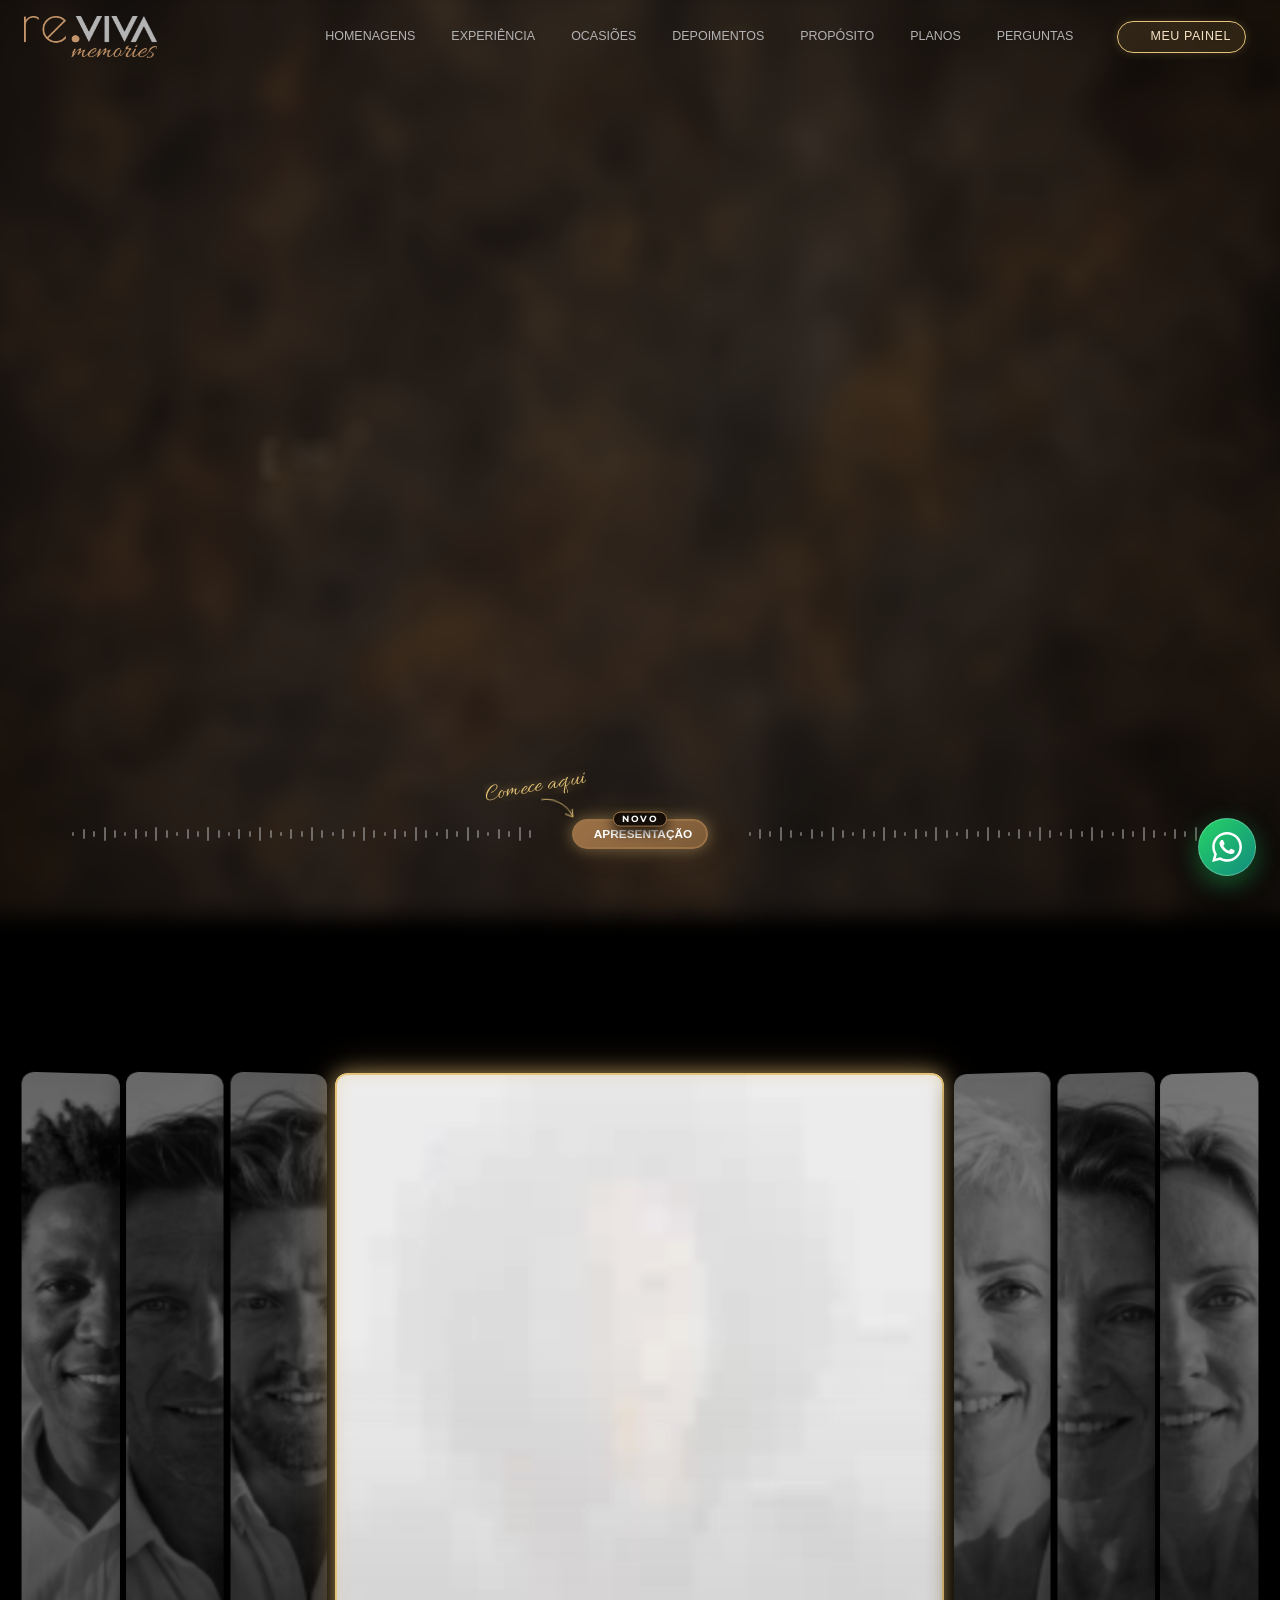
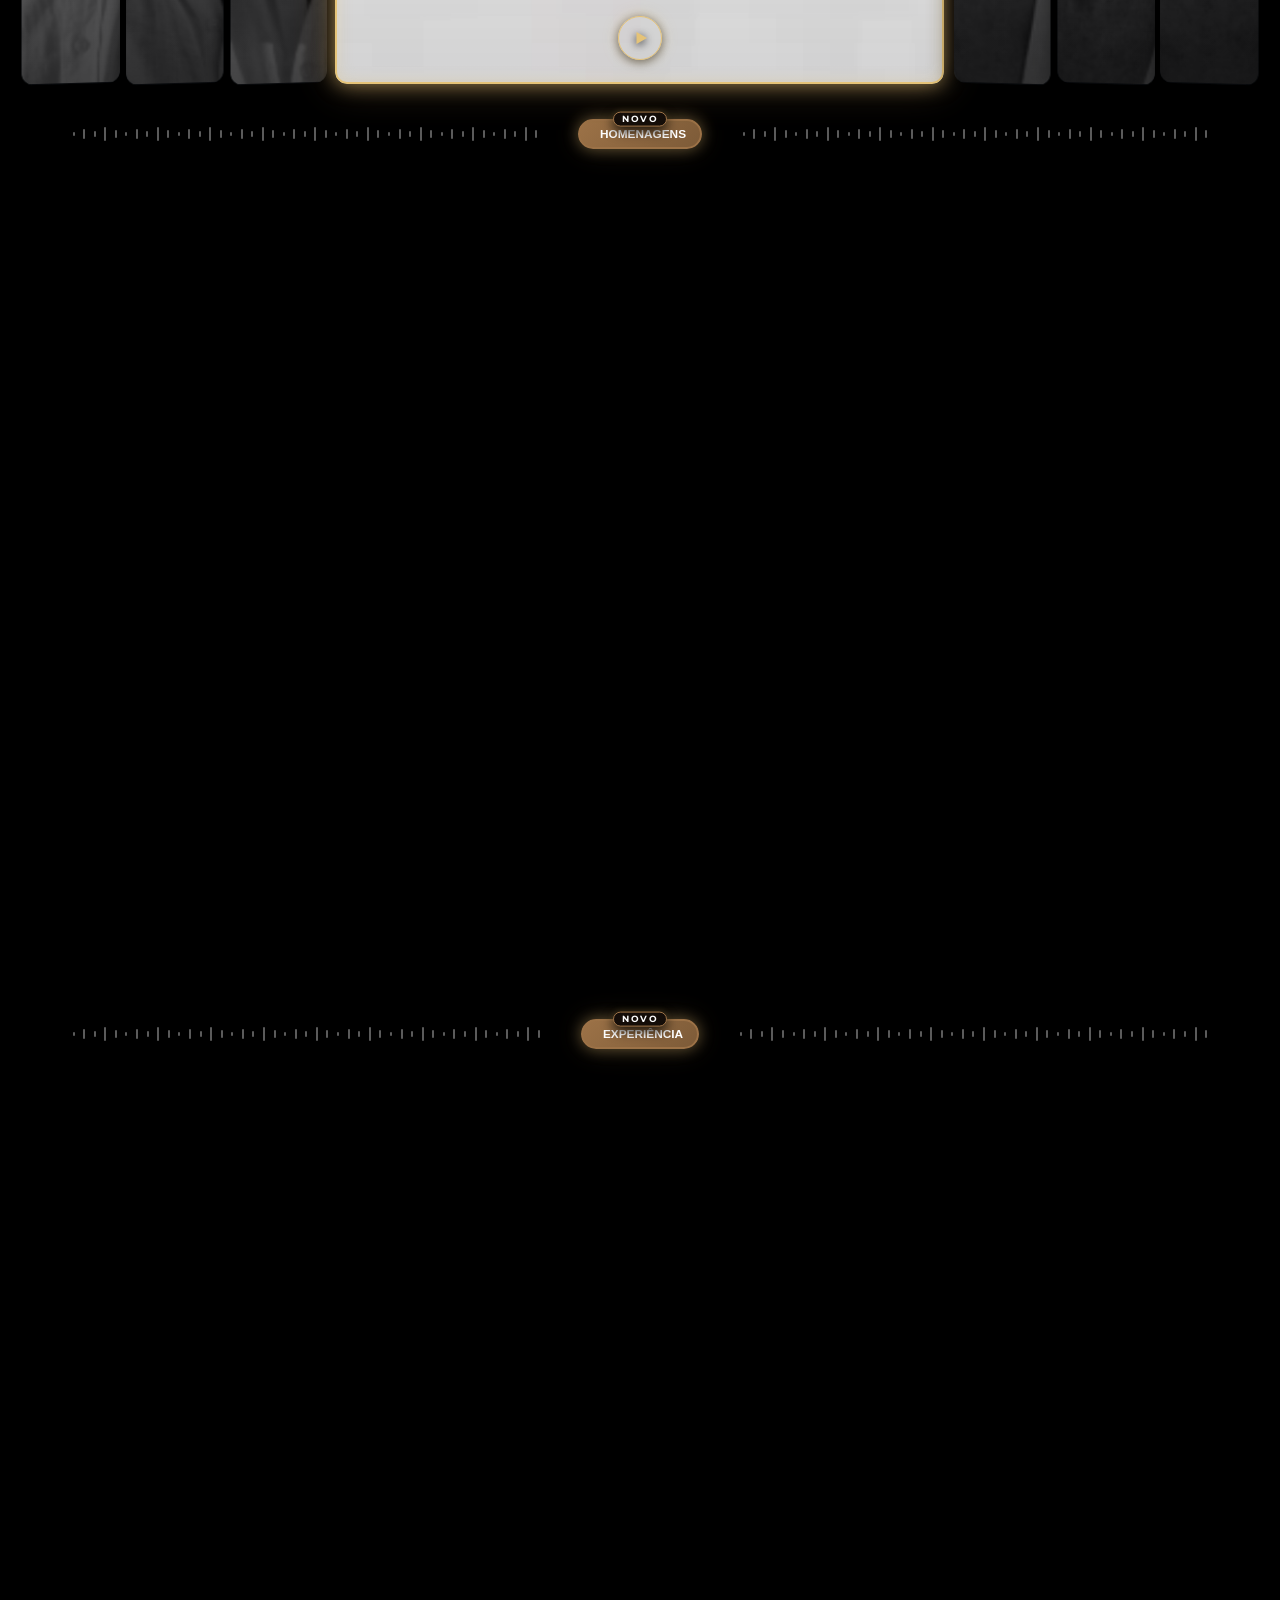
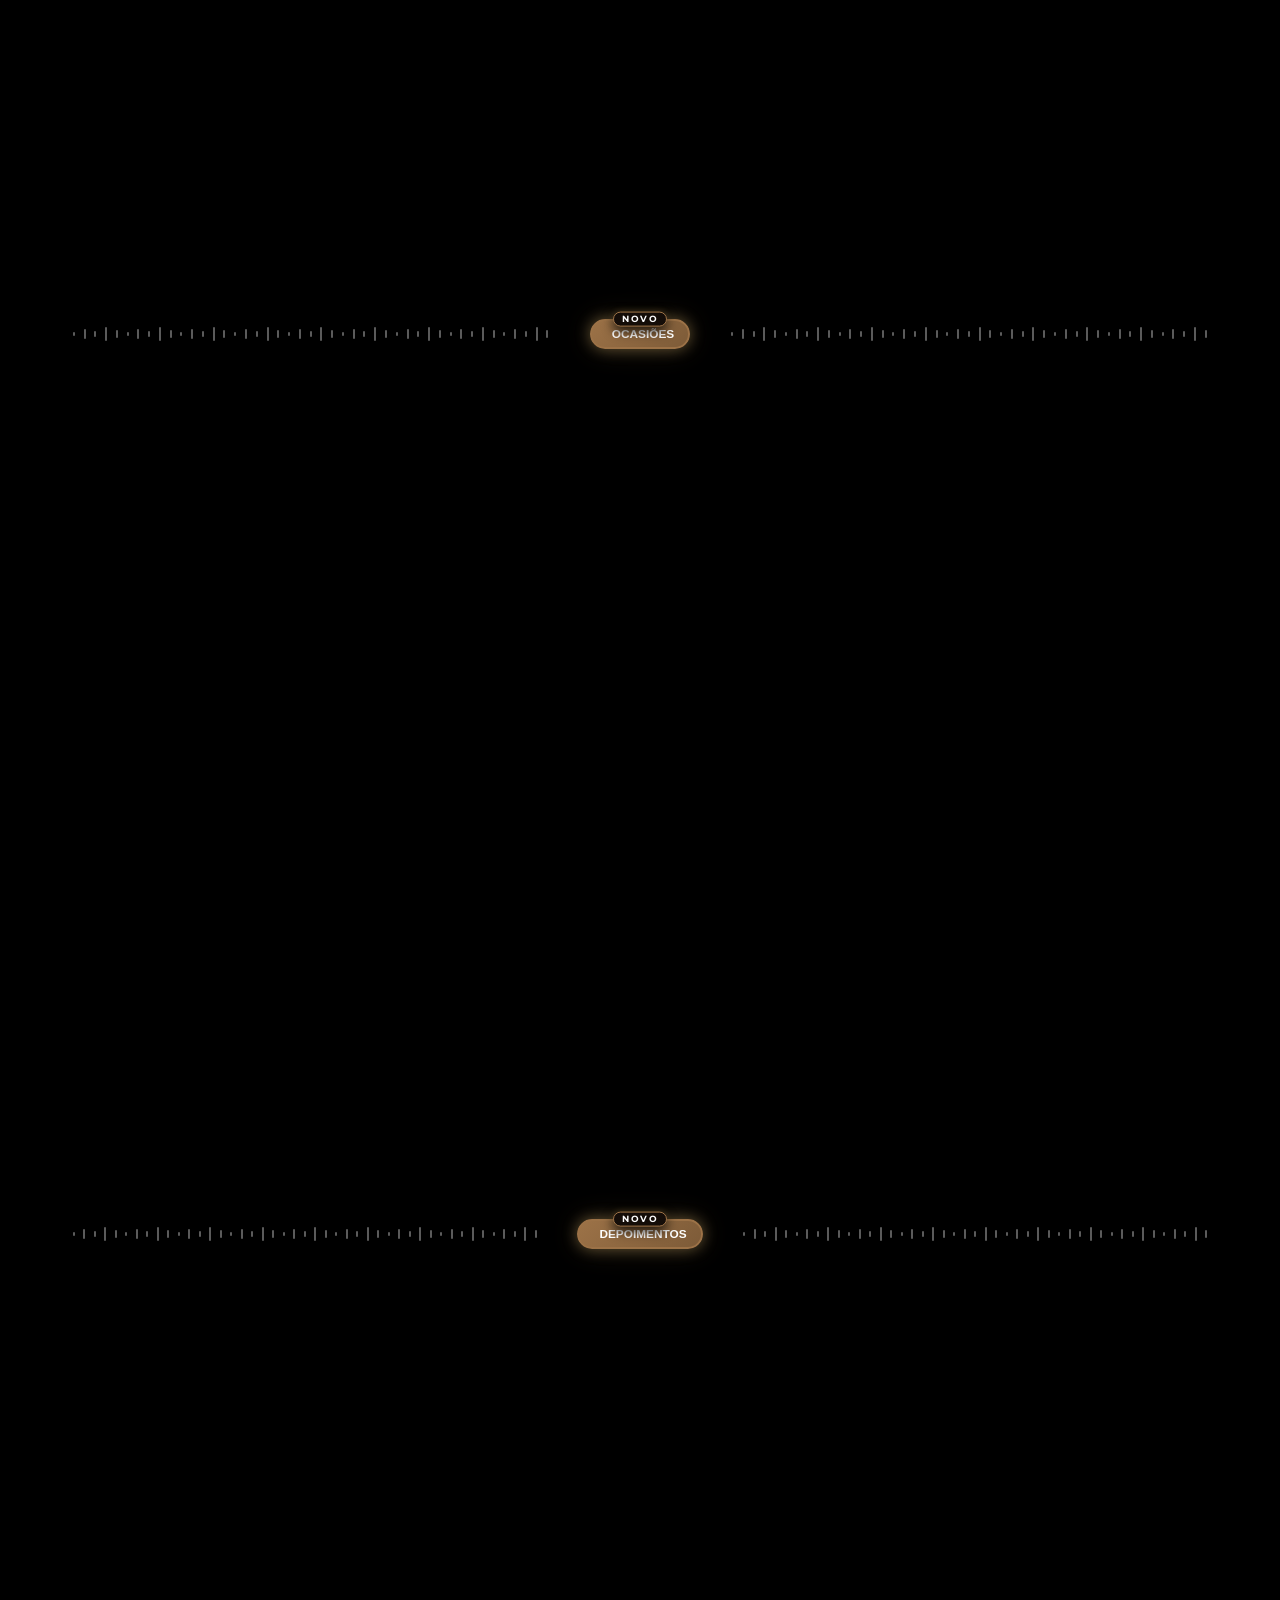
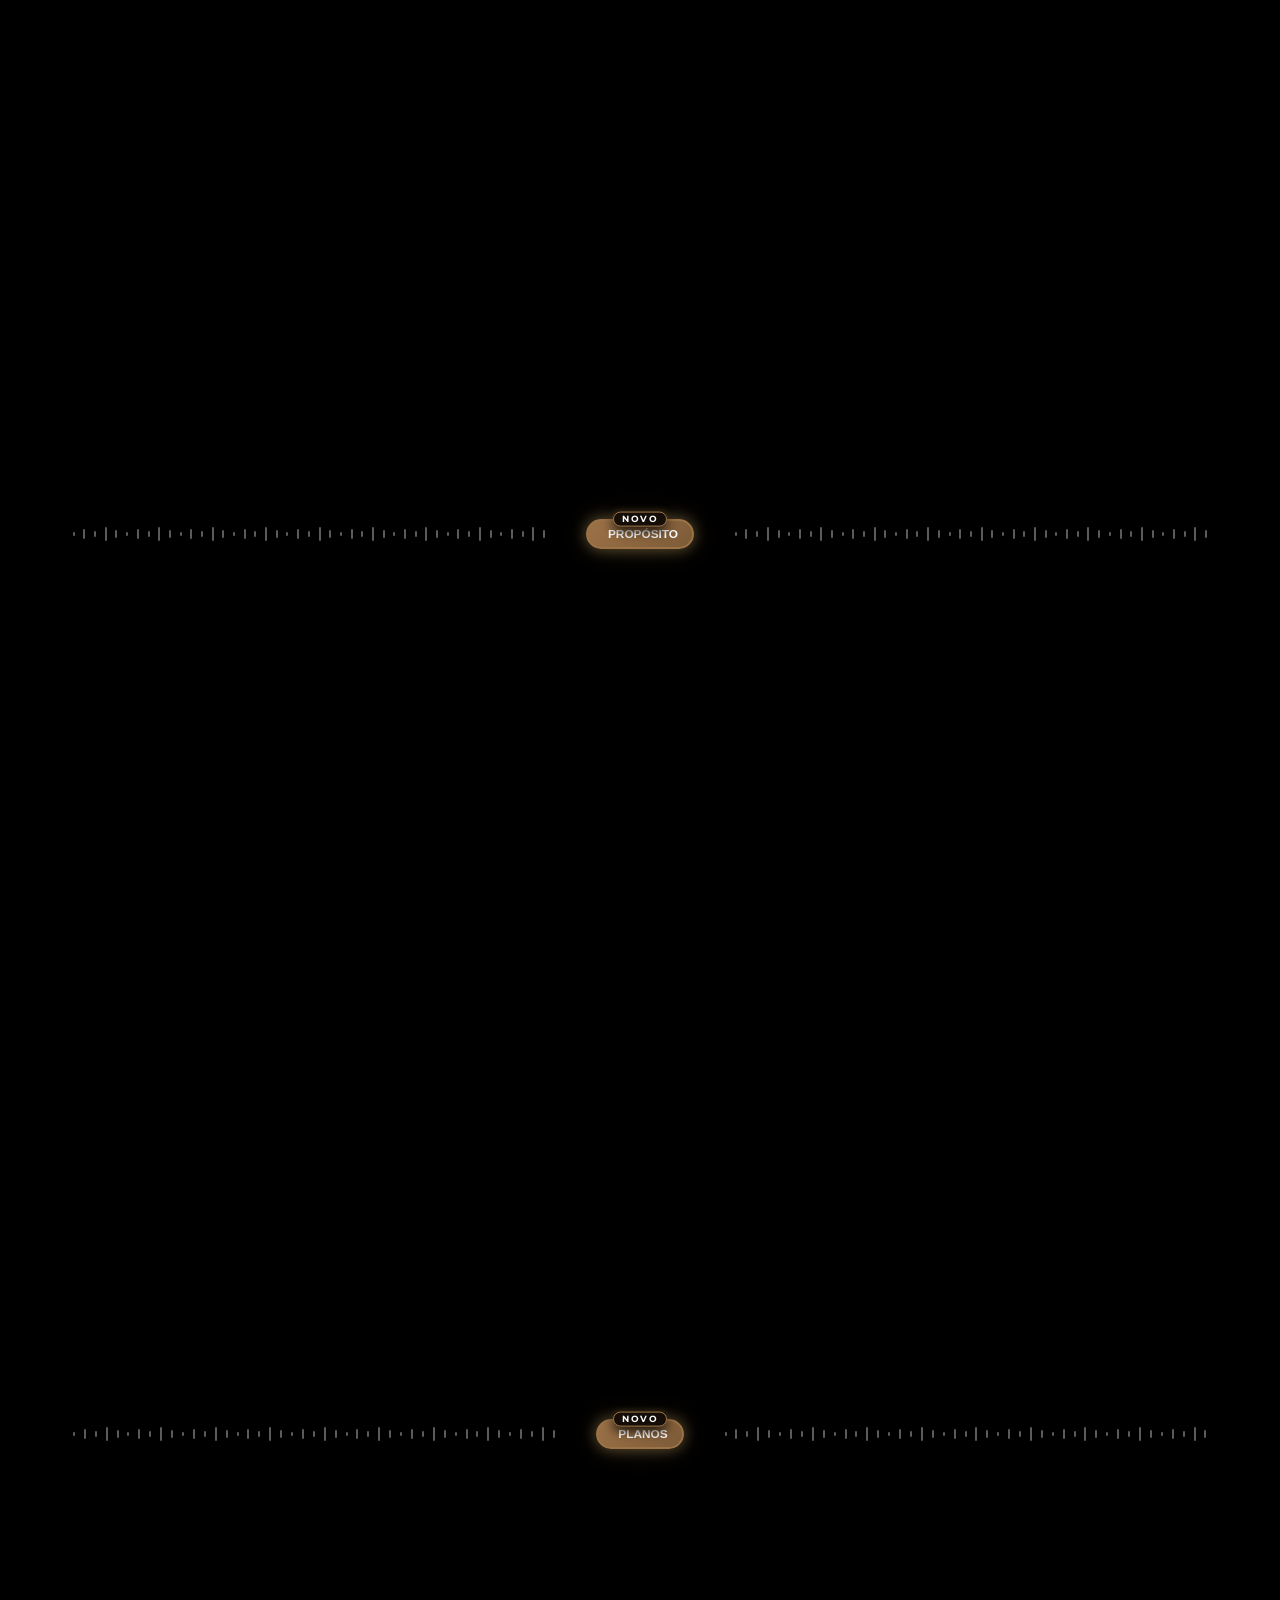
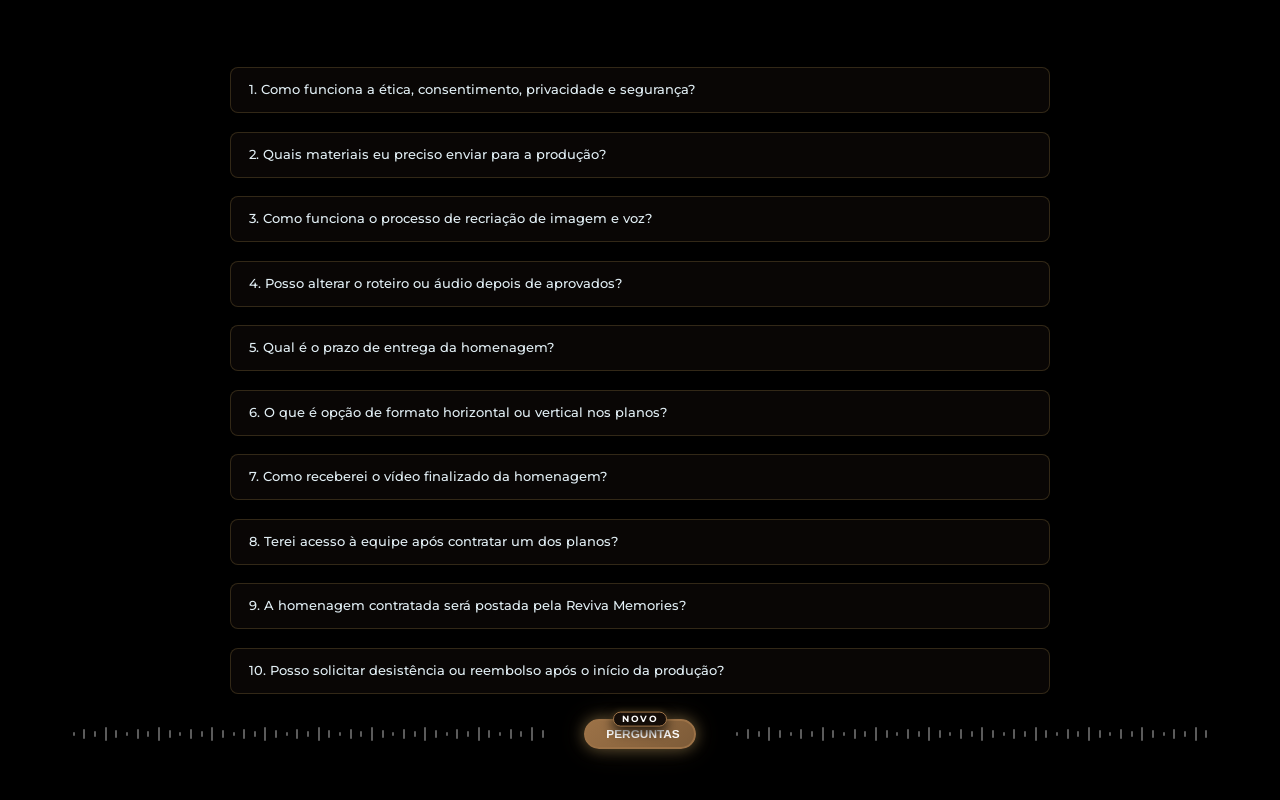
==== commit 5a53efc8: "refactor: aprimoramentos no CRM Kanban, Cockpit do Produtor, layout dos cards e métricas do Dashboar" ====
--- a/index.html
+++ b/index.html
@@ -1345,13 +1345,37 @@
                         </div>
                     </div>
 
-                    <div style="display: flex; align-items: center; justify-content: center; gap: 8px; padding: 4px 0; font-size: 0.75rem; color: #94a3b8;">
-                        <i data-lucide="shield-check" style="width: 16px; height: 16px; color: #4ade80;"></i>
+                    <!-- Campo de Cupom de Desconto / Teste -->
+                    <div style="background: rgba(197, 160, 89, 0.05); border: 1px dashed rgba(197, 160, 89, 0.3); border-radius: 6px; padding: 8px 10px;">
+                        <div style="display: flex; align-items: center; justify-content: space-between; margin-bottom: 4px;">
+                            <label for="chk-input-coupon" style="font-size: 0.70rem; color: var(--gold-primary); font-weight: 600; display: flex; align-items: center; gap: 4px;">
+                                <i data-lucide="tag" style="width: 12px; height: 12px;"></i> POSSUI CUPOM DE DESCONTO?
+                            </label>
+                            <span id="coupon-feedback-tag" style="display: none; font-size: 0.65rem; font-weight: 700;"></span>
+                        </div>
+                        <div style="display: flex; gap: 6px;">
+                            <input type="text" id="chk-input-coupon" placeholder="Digite seu cupom" style="flex: 1; box-sizing: border-box; background: rgba(0,0,0,0.6); border: 1px solid rgba(197, 160, 89, 0.35); border-radius: 5px; padding: 6px 10px; color: #fff; font-size: 0.82rem; text-transform: uppercase; outline: none;">
+                            <button type="button" id="btn-apply-coupon" onclick="applyCheckoutCoupon()" style="background: rgba(197, 160, 89, 0.2); border: 1px solid var(--border-gold); color: #f6e3c5; border-radius: 5px; padding: 6px 12px; font-size: 0.75rem; font-weight: 700; cursor: pointer; transition: all 0.2s;">
+                                APLICAR
+                            </button>
+                        </div>
+                    </div>
+
+                    <div style="display: flex; align-items: center; justify-content: center; gap: 8px; padding: 2px 0; font-size: 0.73rem; color: #94a3b8;">
+                        <i data-lucide="shield-check" style="width: 15px; height: 15px; color: #4ade80;"></i>
                         <span>Ambiente Seguro • Criptografia de 256 bits</span>
                     </div>
 
-                    <!-- Botões de Pagamento: PIX e Cartão de Crédito -->
-                    <div style="display: grid; grid-template-columns: 1fr 1fr; gap: 12px; margin-top: 4px;">
+                    <!-- Botao Especial para Cupom 100% OFF (Aparece ao ativar cupom TESTE100) -->
+                    <div id="btn-box-free-test" style="display: none; margin-top: 4px;">
+                        <button type="button" onclick="submitFreeTestOrder(event)" class="btn btn-primary" style="width: 100%; justify-content: center; padding: 12px 14px; font-size: 0.86rem; font-weight: 700; background: linear-gradient(135deg, #e5c378, #a47e38); border-color: #f6e3c5; color: #000; box-shadow: 0 0 20px rgba(229, 195, 120, 0.5); display: flex; align-items: center; gap: 8px; border-radius: 8px;">
+                            <i data-lucide="sparkles" style="width: 18px; height: 18px; color: #000;"></i>
+                            <span>LIBERAR ACESSO IMEDIATO (TESTE 100% OFF)</span>
+                        </button>
+                    </div>
+
+                    <!-- Botões de Pagamento Padrão: PIX e Cartão de Crédito -->
+                    <div id="box-payment-buttons" style="display: grid; grid-template-columns: 1fr 1fr; gap: 12px; margin-top: 4px;">
                         <button type="submit" id="btn-submit-real-pix" class="btn btn-primary" style="justify-content: center; padding: 12px 14px; font-size: 0.84rem; font-weight: 700; background: linear-gradient(135deg, #22c55e, #16a34a); border-color: #4ade80; color: #fff; box-shadow: 0 0 16px rgba(34, 197, 94, 0.35); display: flex; flex-direction: column; gap: 3px; line-height: 1.1; border-radius: 8px;">
                             <span style="display: flex; align-items: center; gap: 6px;"><i data-lucide="qr-code" style="width: 16px; height: 16px;"></i> PAGAR COM PIX</span>
                             <span style="font-size: 0.68rem; color: #bbf7d0; font-weight: 500;">(10% de desconto à vista)</span>
@@ -1393,12 +1417,22 @@
                     </button>
                 </div>
 
-                <!-- Status de Verificação Automática (Sem botão refresh, apenas texto limpo) -->
-                <div style="background: rgba(14, 9, 6, 0.9); border: 1px solid rgba(197, 160, 89, 0.3); border-radius: 8px; padding: 10px 14px; width: 100%; box-sizing: border-box; font-size: 0.78rem; color: #e5c378; display: flex; align-items: center; justify-content: center;">
+                <!-- Status de Verificação Automática & Botão de Simulação do Sandbox -->
+                <div style="background: rgba(14, 9, 6, 0.9); border: 1px solid rgba(197, 160, 89, 0.3); border-radius: 8px; padding: 12px 14px; width: 100%; box-sizing: border-box; font-size: 0.78rem; color: #e5c378; display: flex; flex-direction: column; align-items: center; justify-content: center; gap: 8px;">
                     <div id="pix-polling-status-text" style="line-height: 1.35; text-align: center;">
                         <strong style="color: #f6e3c5;">Aguardando pagamento...</strong><br>
                         <span style="font-size: 0.72rem; color: #cbd5e1;">O painel liberará automaticamente na compensação bancária.</span>
                     </div>
+
+                    <!-- Botão Direto de Simulação Oficial de Homologação no Asaas -->
+                    <button type="button" id="btn-simulate-pix-pay" onclick="simulateAsaasPaymentClick()" style="background: linear-gradient(135deg, #16a34a 0%, #22c55e 100%); border: 1px solid #4ade80; color: #fff; font-size: 0.78rem; font-weight: 700; padding: 9px 18px; border-radius: 6px; cursor: pointer; display: inline-flex; align-items: center; gap: 6px; box-shadow: 0 0 16px rgba(34, 197, 94, 0.4); text-transform: uppercase;">
+                        <i data-lucide="zap" style="width: 14px; height: 14px;"></i>
+                        <span>SIMULAR CONFIRMAÇÃO DO PIX NO ASAAS</span>
+                    </button>
+
+                    <a id="link-fatura-asaas" href="#" target="_blank" rel="noopener noreferrer" onclick="openAsaasInvoiceUrl(event)" style="font-size: 0.72rem; color: #93c5fd; text-decoration: underline; display: inline-flex; align-items: center; gap: 4px; cursor: pointer;">
+                        <span>Ou abrir fatura de teste no Asaas Sandbox ↗</span>
+                    </a>
                 </div>
 
                 <!-- Barra de Ações Inferiores Refinada -->
@@ -1477,6 +1511,12 @@
         </svg>
     </a>
 
-    <script src="app.js?v=1.6.0"></script>
+    <!-- EmailJS SDK Oficial v4 -->
+    <script src="https://cdn.jsdelivr.net/npm/@emailjs/browser@4/dist/email.min.js"></script>
+
+    <!-- Sistema de Notificações da Reviva Memories -->
+    <script src="notifications.js?v=1.1.0"></script>
+
+    <script src="app.js?v=1.7.0"></script>
 </body>
 </html>
--- a/styles.css
+++ b/styles.css
@@ -3326,17 +3326,22 @@
     color: var(--text-secondary) !important;
 }
 
+.contrate-section .slide-layout-container {
+    padding: 65px 24px 50px 24px !important;
+    justify-content: space-between !important;
+}
+
 .plans-grid {
     display: flex !important;
     flex-direction: row !important;
     justify-content: center !important;
     align-items: stretch !important;
-    gap: 20px !important;
+    gap: 18px !important;
     width: 100% !important;
-    margin: 10px auto 6px auto !important; /* Margem enxuta */
+    margin: 10px auto 8px auto !important;
     flex: 1 1 auto !important;
-    min-height: 0 !important;
-    max-height: none !important;
+    max-height: 530px !important; /* Impede o card de se esticar em um tubo gigante e criar vácuo */
+    min-height: 450px !important; /* Garante altura nobre e equilibrada */
     box-sizing: border-box !important;
 }
 
@@ -3358,7 +3363,7 @@
     flex-direction: column !important;
     justify-content: space-between !important;
     flex: 1 1 300px !important;
-    max-width: 450px !important;
+    max-width: 440px !important;
     min-width: 280px !important;
     position: relative !important;
     background: rgba(34, 24, 18, 0.28) !important;
@@ -3366,12 +3371,12 @@
     -webkit-backdrop-filter: blur(16px) !important;
     border: 2px solid rgba(197, 160, 89, 0.25) !important;
     border-radius: var(--radius-lg) !important;
-    padding: 12px 14px 12px 14px !important;
+    padding: 18px 18px 16px 18px !important;
     transition: var(--transition-smooth) !important;
     box-shadow: 0 12px 40px rgba(0, 0, 0, 0.6) !important;
     box-sizing: border-box !important;
     visibility: visible !important;
-    gap: 4px !important;
+    height: 100% !important;
 }
 
 .plan-card:hover {
@@ -3419,11 +3424,11 @@
     justify-content: space-between !important;
     align-items: center !important;
     width: 100% !important;
-    margin-bottom: 2px !important;
+    margin-bottom: 4px !important;
 }
 
 .plan-name {
-    font-size: 1.1rem;
+    font-size: 1.25rem;
     font-weight: 700;
     color: var(--brand-gold); /* Titulo marrom por padrão */
     margin-bottom: 0;
@@ -3440,7 +3445,7 @@
     display: inline-flex;
     align-items: center;
     gap: 4px;
-    font-size: 0.78rem;
+    font-size: 0.82rem;
     font-weight: 600;
     color: var(--brand-gold); /* Marrom por padrão */
     margin-bottom: 0;
@@ -3452,24 +3457,25 @@
 }
 
 .plan-duration svg {
-    width: 13px;
-    height: 13px;
+    width: 14px;
+    height: 14px;
 }
 
 .plan-desc {
-    font-size: 0.78rem;
+    font-size: 0.82rem;
     color: var(--text-secondary);
-    line-height: 1.3;
-    text-align: justify; /* Alinhamento justificado */
-}
-
-/* Área de Preço Compacta - Horizontal (Valor Cheio à Esquerda, PIX & Cartão à Direita) */
+    line-height: 1.42;
+    text-align: left; /* Alinhamento natural à esquerda */
+    margin-bottom: 0;
+}
+
+/* Área de Preço - Horizontal (Valor Cheio à Esquerda, PIX & Cartão à Direita) */
 .plan-pricing {
     background: rgba(0, 0, 0, 0.4);
     border: 1px solid rgba(255, 255, 255, 0.05);
     border-radius: var(--radius-sm);
-    padding: 6px 12px;
-    margin-bottom: 6px;
+    padding: 7px 12px;
+    margin: 8px 0;
     display: flex !important;
     align-items: center !important;
     justify-content: space-between !important;
@@ -3519,13 +3525,13 @@
     color: #e5c378 !important;
 }
 
-/* Opções de Formato e Upsell Compactas */
+/* Opções de Formato e Upsell */
 .plan-options {
+    margin-bottom: 12px;
+}
+
+.option-group {
     margin-bottom: 10px;
-}
-
-.option-group {
-    margin-bottom: 8px;
     display: flex !important;
     align-items: center !important;
     justify-content: space-between !important;
@@ -3534,7 +3540,7 @@
 
 .option-label {
     display: inline-block !important;
-    font-size: 0.80rem;
+    font-size: 0.82rem;
     color: var(--text-primary);
     font-weight: 600;
     margin-bottom: 0 !important;
@@ -3543,10 +3549,10 @@
 
 .format-selector {
     display: flex !important;
-    gap: 4px;
+    gap: 6px;
     width: auto !important;
     flex: 1 !important;
-    max-width: 185px !important;
+    max-width: 195px !important;
 }
 
 .format-btn {
@@ -3554,9 +3560,9 @@
     display: inline-flex;
     align-items: center;
     justify-content: center;
-    gap: 5px;
-    padding: 6px 8px;
-    font-size: 0.78rem;
+    gap: 6px;
+    padding: 7px 10px;
+    font-size: 0.80rem;
     font-weight: 600;
     background: rgba(255, 255, 255, 0.05);
     border: 1px solid var(--border-subtle);
@@ -3567,8 +3573,8 @@
 }
 
 .format-btn svg {
-    width: 13px;
-    height: 13px;
+    width: 14px;
+    height: 14px;
 }
 
 .format-btn.active {
@@ -3597,8 +3603,8 @@
 .upsell-box {
     background: rgba(197, 160, 89, 0.08);
     border: 1px dashed rgba(197, 160, 89, 0.3);
-    border-radius: 4px;
-    padding: 6px 8px;
+    border-radius: 6px;
+    padding: 9px 12px;
 }
 
 .upsell-checkbox-container {
@@ -3610,8 +3616,8 @@
 
 .upsell-checkbox-container input {
     display: block !important;
-    width: 14px !important;
-    height: 14px !important;
+    width: 15px !important;
+    height: 15px !important;
     accent-color: var(--brand-gold) !important;
     cursor: pointer !important;
 }
@@ -3622,16 +3628,16 @@
 }
 
 .upsell-text {
-    font-size: 0.76rem;
+    font-size: 0.78rem;
     color: var(--text-primary);
-    line-height: 1.25;
+    line-height: 1.3;
     font-weight: 600;
 }
 
 .upsell-text small {
     display: block;
     color: var(--brand-gold);
-    font-size: 0.70rem;
+    font-size: 0.72rem;
     font-weight: 500;
 }
 
@@ -3639,17 +3645,17 @@
 .plan-features {
     list-style: none !important;
     padding: 0 !important;
-    margin: 0 0 6px 0 !important;
+    margin: 0 0 14px 0 !important;
     display: flex !important;
     flex-direction: column !important;
-    gap: 3px !important;
+    gap: 6px !important;
 }
 
 .plan-features li {
     display: flex !important;
     align-items: center !important;
-    gap: 6px !important;
-    font-size: 0.76rem !important;
+    gap: 7px !important;
+    font-size: 0.80rem !important;
     color: var(--text-secondary) !important;
     list-style-type: none !important;
     background: none !important;
@@ -3662,9 +3668,9 @@
 }
 
 .plan-features li svg {
-    width: 14px !important;
-    height: 14px !important;
-    min-width: 14px !important;
+    width: 15px !important;
+    height: 15px !important;
+    min-width: 15px !important;
     color: var(--brand-gold) !important;
     display: inline-block !important;
 }
@@ -3672,14 +3678,16 @@
 /* Botão do card não selecionado (cinza discreto como a tag inativa) */
 .plan-card .plan-buy-btn {
     width: 100% !important;
-    padding: 8px 12px !important;
-    font-size: 0.80rem !important;
+    padding: 11px 16px !important;
+    font-size: 0.86rem !important;
+    font-weight: 700 !important;
     margin-top: auto !important;
     margin-bottom: 0 !important;
+    flex-shrink: 0 !important; /* NUNCA amassar ou empurrar para fora */
     display: flex !important;
     align-items: center !important;
     justify-content: center !important;
-    gap: 6px !important;
+    gap: 8px !important;
     box-sizing: border-box !important;
     background: rgba(255, 255, 255, 0.08) !important;
     border: 1.5px solid rgba(255, 255, 255, 0.1) !important;
@@ -3777,9 +3785,11 @@
 }
 
 .contrate-section .hero-subtitle {
-    margin: 6px auto 4px auto !important;
+    margin: 8px auto 6px auto !important;
     font-size: 0.82rem !important;
     line-height: 1.4 !important;
+    max-width: 900px !important;
+    text-align: center !important;
 }
 
 .contrate-footer-wrap {
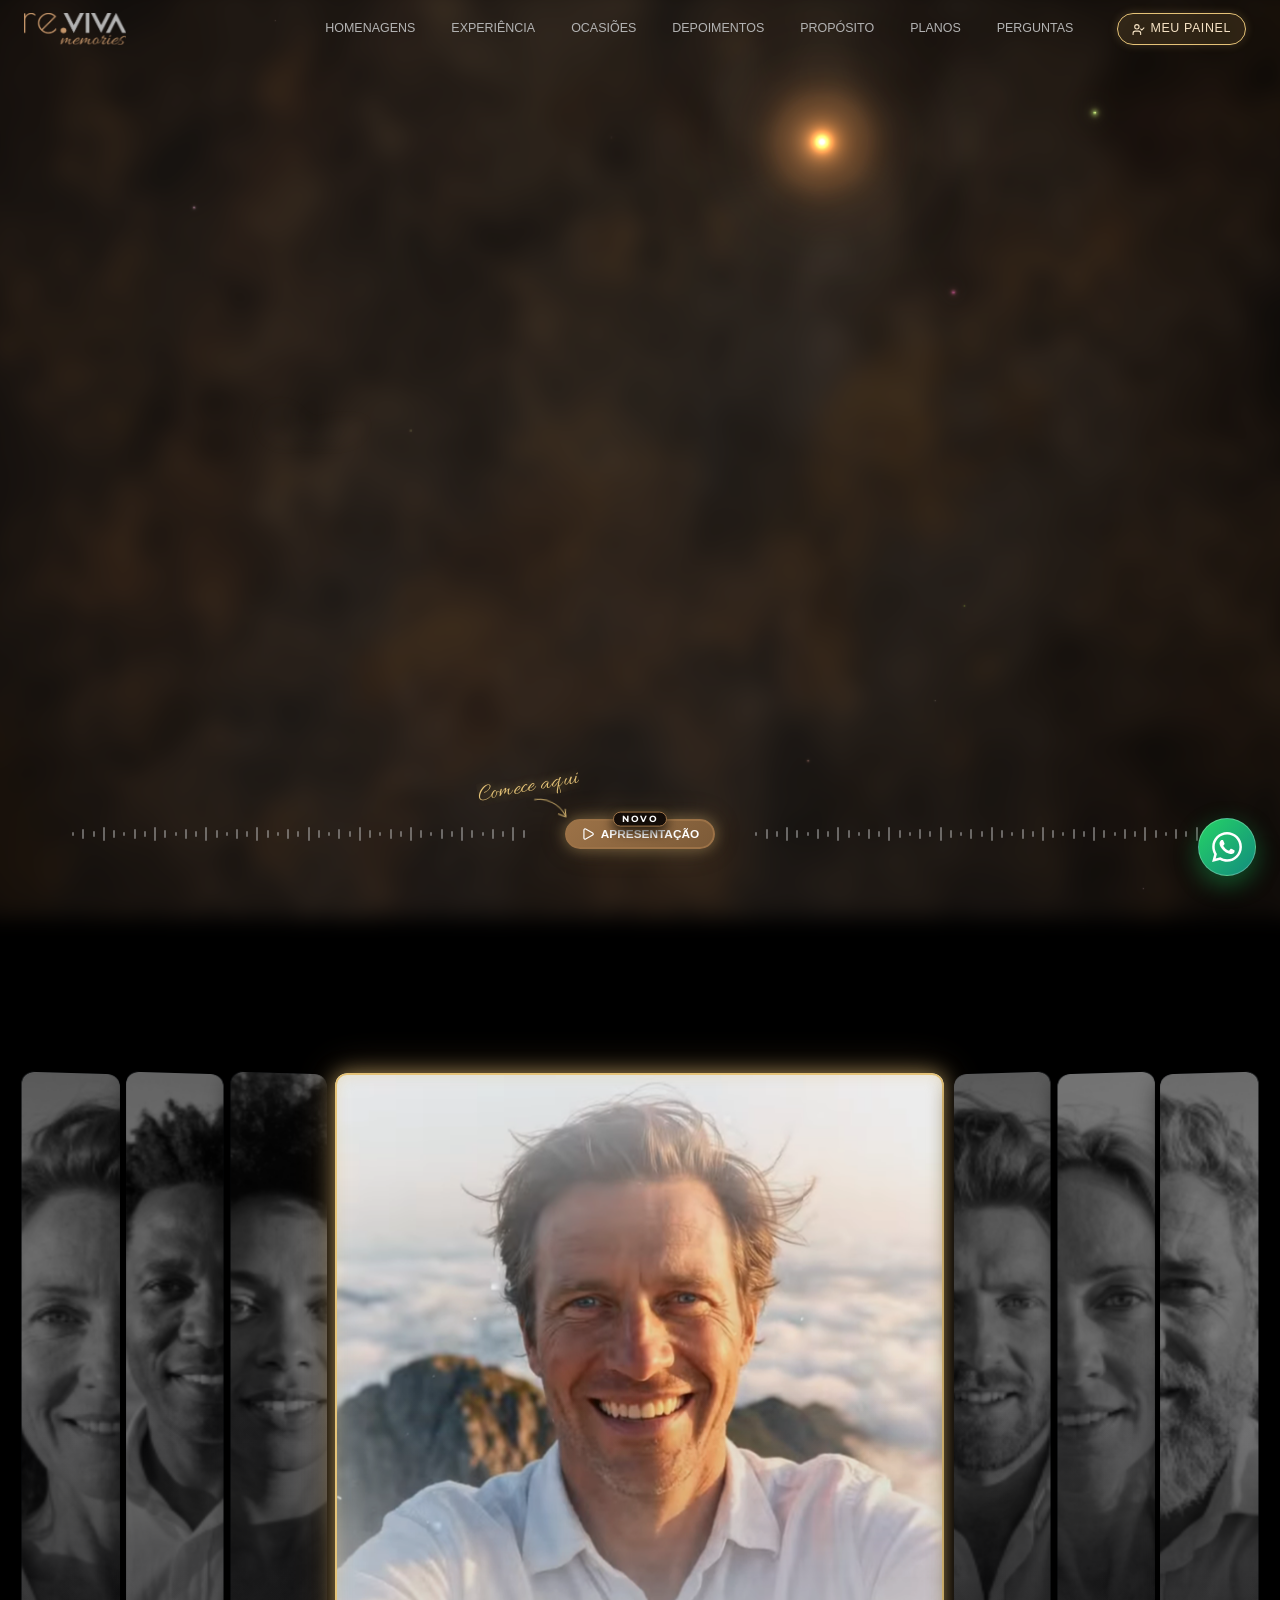
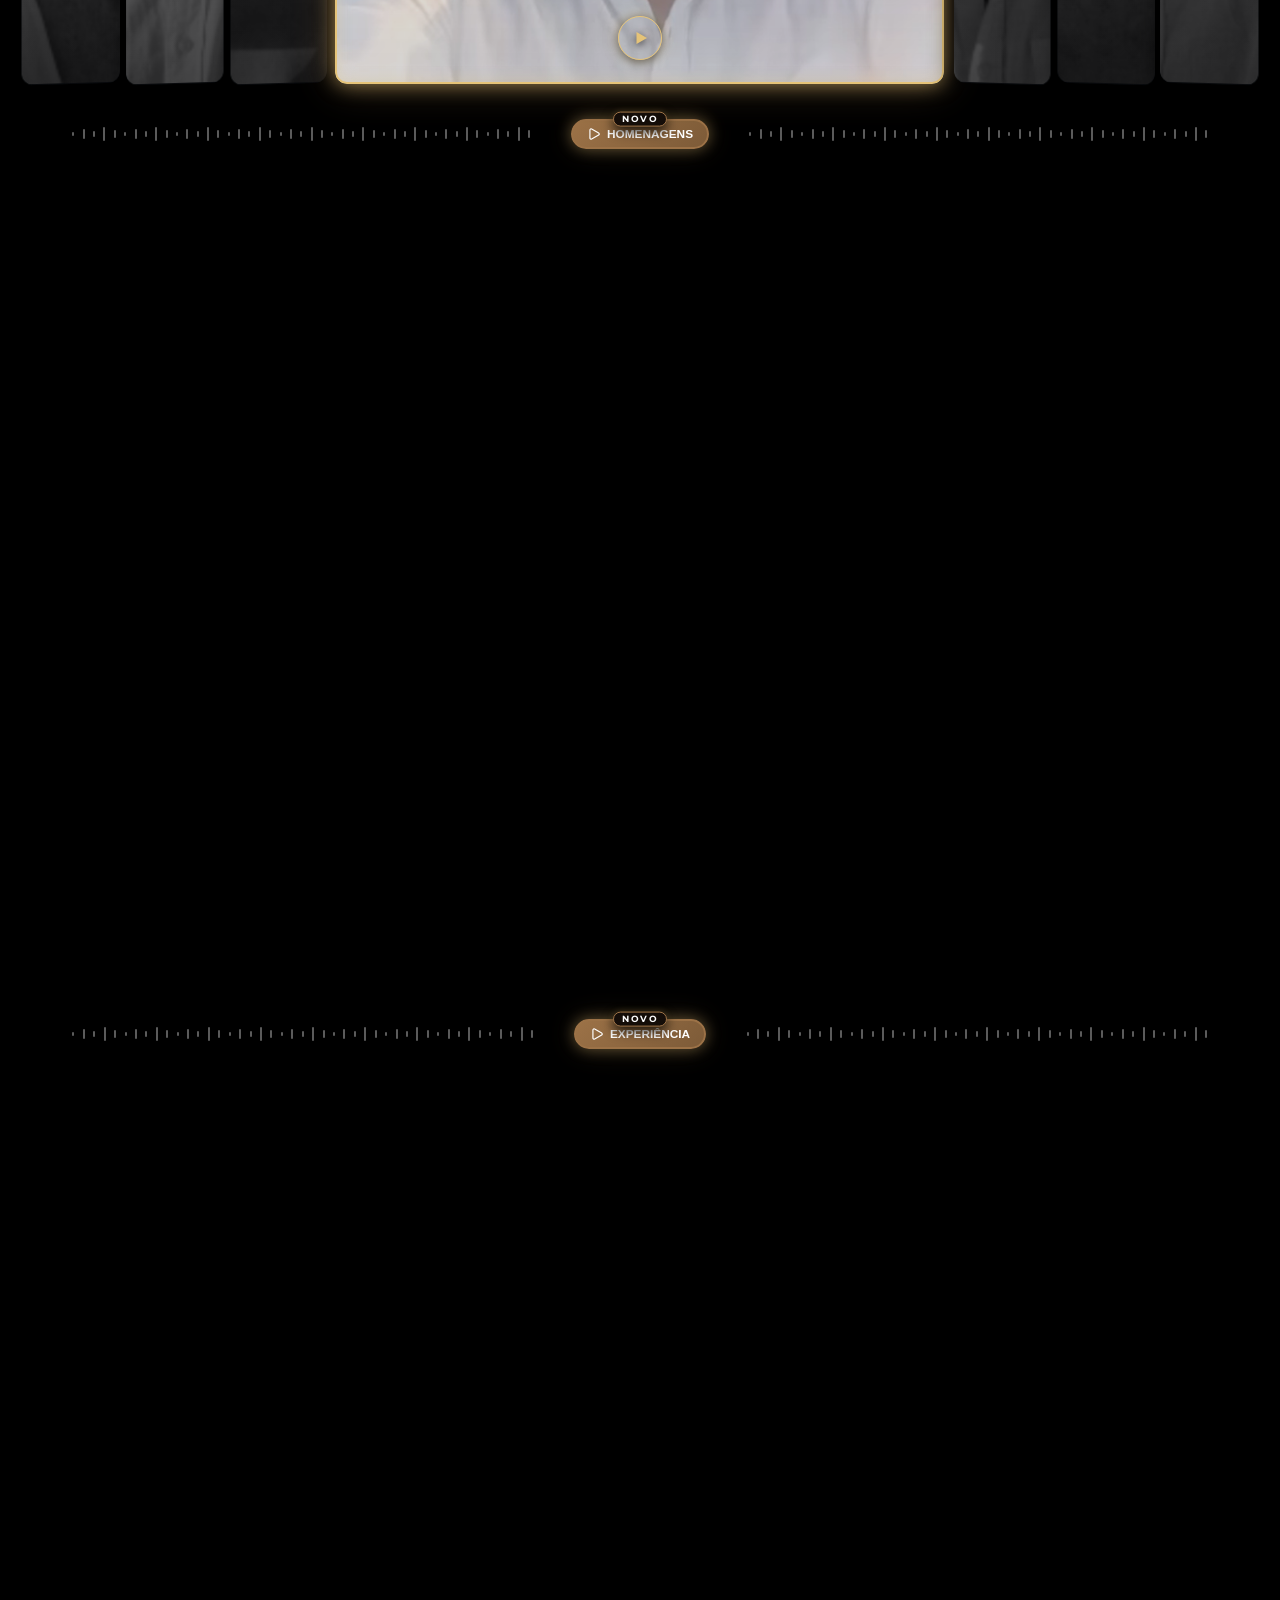
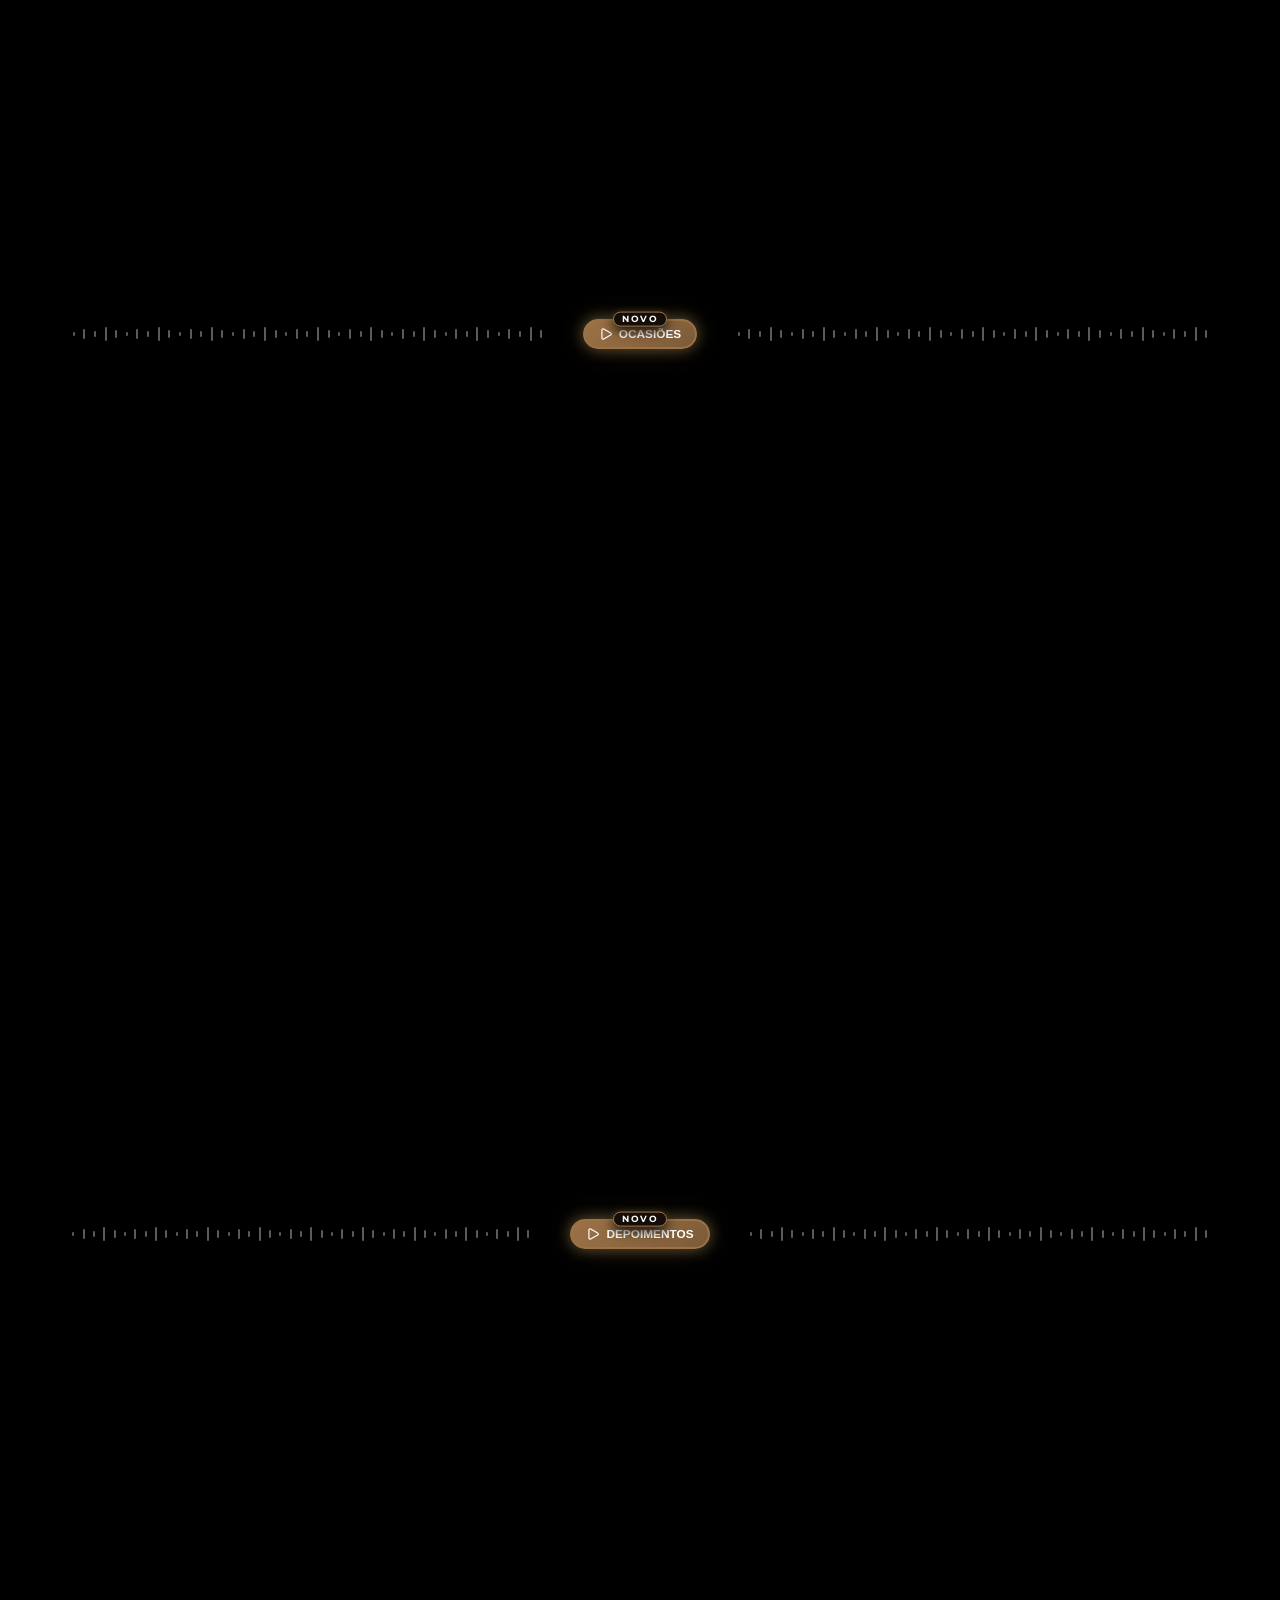
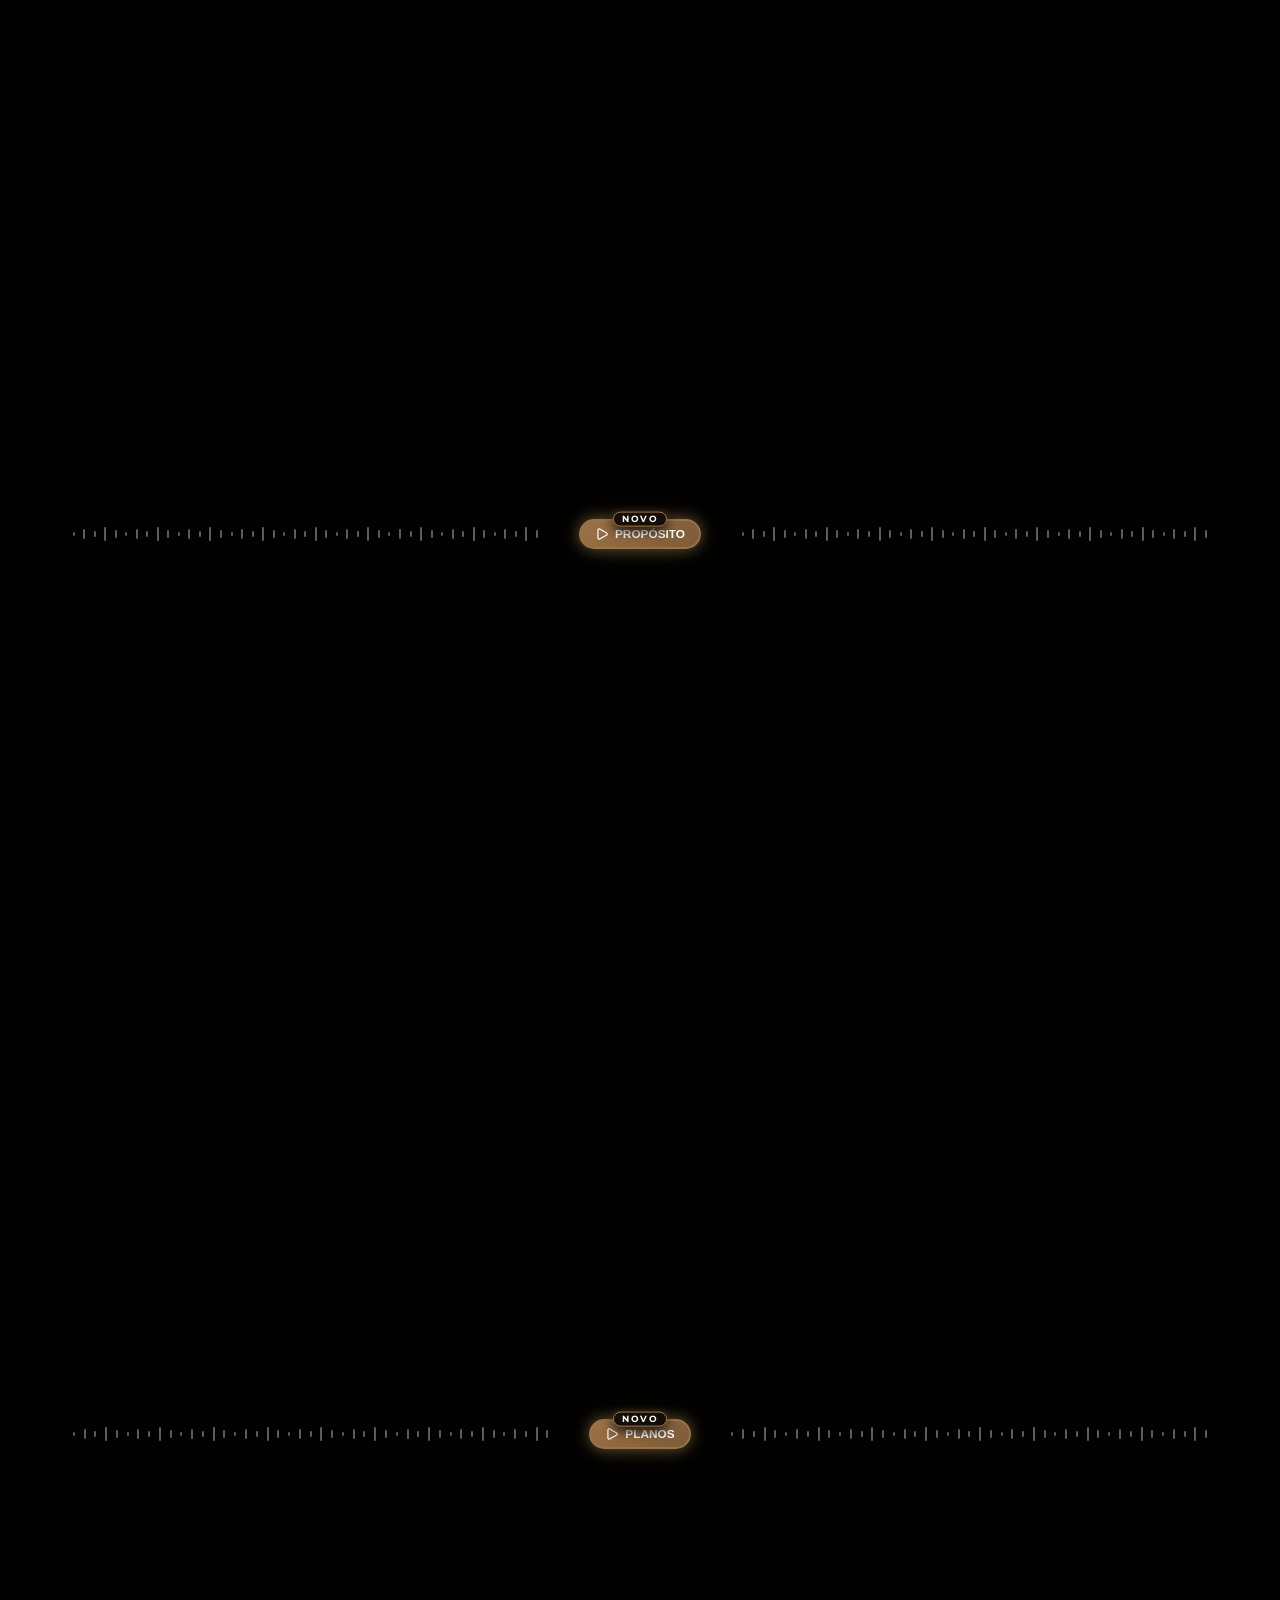
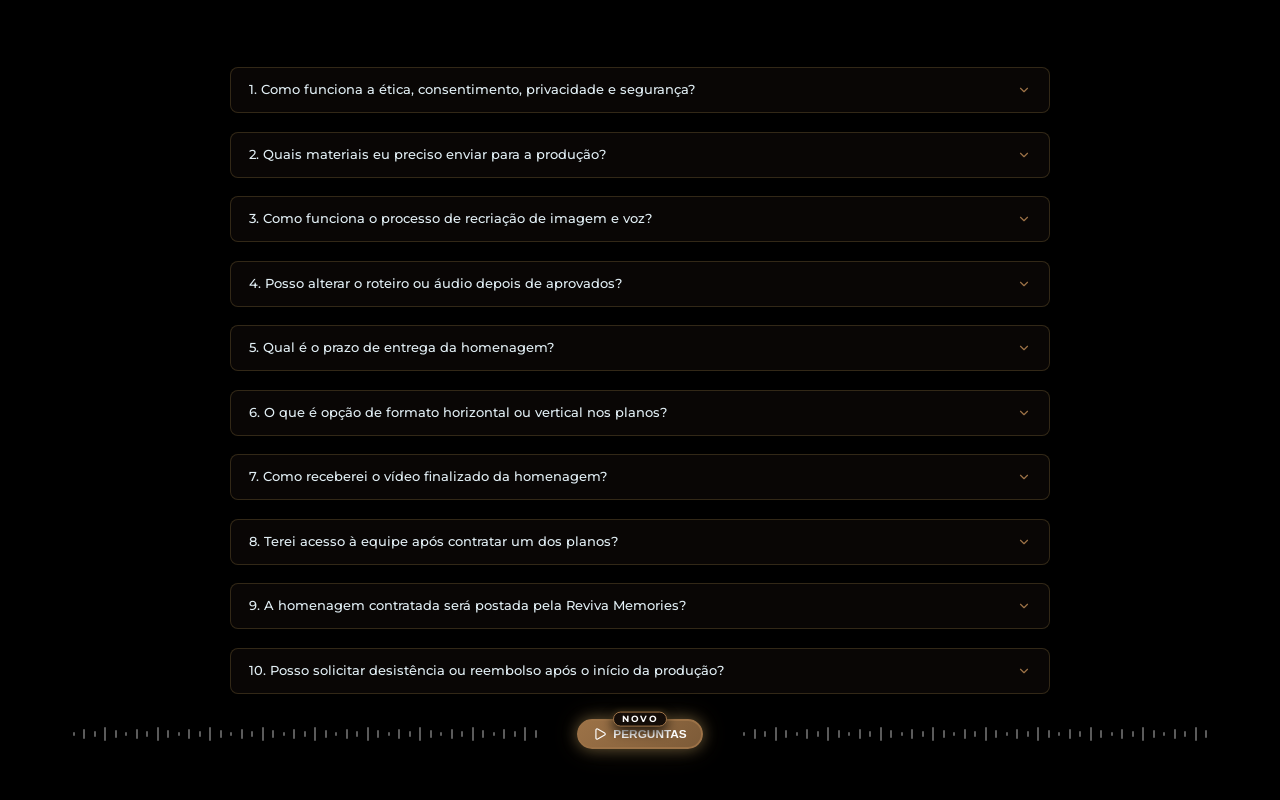
==== commit 16759f58: "feat(painel-producao): sincronizacao de etapas kanban, cores por plano e termo de responsabilidade" ====
--- a/index.html
+++ b/index.html
@@ -4,21 +4,21 @@
     <meta charset="UTF-8">
     <meta name="viewport" content="width=device-width, initial-scale=1.0">
     <title>Reviva Memories | Eternize quem você ama com IA</title>
-    <meta name="description" content="Reconstrução de memórias e animação realista através de Inteligência Artificial para momentos inesquecíveis como casamentos, formaturas e homenagens.">
+    <link rel="icon" type="image/png" href="logo.png">
     
     <!-- Google Fonts -->
     <link rel="preconnect" href="https://fonts.googleapis.com">
     <link rel="preconnect" href="https://fonts.gstatic.com" crossorigin>
     <link href="https://fonts.googleapis.com/css2?family=Montserrat:ital,wght@0,300;0,400;0,500;0,600;0,700;1,300&family=Cormorant+Garamond:ital,wght@0,300;0,400;0,500;0,600;0,700;1,300;1,400&family=Caveat:wght@400;600;700&family=Allura&family=Inter:wght@300;400;500;600;700&family=Poiret+One&display=swap" rel="stylesheet">
     
-    <!-- Lucide Icons -->
-    <script src="https://unpkg.com/lucide@latest"></script>
-
-    <!-- OGL WebGL Library -->
-    <script src="https://cdn.jsdelivr.net/npm/ogl/dist/ogl.umd.js"></script>
+    <!-- Lucide Icons (Local) -->
+    <script src="assets/vendor/lucide.min.js"></script>
+
+    <!-- OGL WebGL Library (Local) -->
+    <script src="assets/vendor/ogl.umd.js"></script>
     
-    <!-- GSAP Animation Library -->
-    <script src="https://cdnjs.cloudflare.com/ajax/libs/gsap/3.12.2/gsap.min.js"></script>
+    <!-- GSAP Animation Library (Local) -->
+    <script src="assets/vendor/gsap.min.js"></script>
     
     <link rel="stylesheet" href="styles.css?v=1.9.3">
 </head>
@@ -141,88 +141,88 @@
             
             <!-- Galeria de Acordeão Interativa (GSAP) -->
             <div id="heroAccordion" class="accordion-gallery" role="list" aria-label="Galeria de Homenagens">
-                <div class="ag-panel" role="listitem" tabindex="0" aria-label="Canyon" data-index="0">
+                <div class="ag-panel" role="listitem" tabindex="0" aria-label="Vovô" data-index="0">
                     <span class="ag-panel__frame">
                         <span class="ag-panel__media">
-                            <img src="https://picsum.photos/id/1015/900/1200" alt="Canyon" draggable="false">
+                            <img src="gallery_homem_01.jpg" alt="Vovô" draggable="false">
                         </span>
                         <span class="ag-panel__overlay" aria-hidden="true"></span>
                     </span>
                     <span class="ag-panel__label" aria-hidden="true">
                         <span class="ag-panel__bar"></span>
-                        <span class="ag-panel__text">Canyon</span>
+                        <span class="ag-panel__text">Vovô</span>
                     </span>
                 </div>
-                <div class="ag-panel" role="listitem" tabindex="0" aria-label="Ridgeline" data-index="1">
+                <div class="ag-panel" role="listitem" tabindex="0" aria-label="Pai" data-index="1">
                     <span class="ag-panel__frame">
                         <span class="ag-panel__media">
-                            <img src="https://picsum.photos/id/1018/900/1200" alt="Ridgeline" draggable="false">
+                            <img src="gallery_homem_02.jpg" alt="Pai" draggable="false">
                         </span>
                         <span class="ag-panel__overlay" aria-hidden="true"></span>
                     </span>
                     <span class="ag-panel__label" aria-hidden="true">
                         <span class="ag-panel__bar"></span>
-                        <span class="ag-panel__text">Ridgeline</span>
+                        <span class="ag-panel__text">Pai</span>
                     </span>
                 </div>
-                <div class="ag-panel" role="listitem" tabindex="0" aria-label="Falls" data-index="2">
+                <div class="ag-panel" role="listitem" tabindex="0" aria-label="Mãe" data-index="2">
                     <span class="ag-panel__frame">
                         <span class="ag-panel__media">
-                            <img src="https://picsum.photos/id/1039/900/1200" alt="Falls" draggable="false">
+                            <img src="gallery_mulher_01.jpg" alt="Mãe" draggable="false">
                         </span>
                         <span class="ag-panel__overlay" aria-hidden="true"></span>
                     </span>
                     <span class="ag-panel__label" aria-hidden="true">
                         <span class="ag-panel__bar"></span>
-                        <span class="ag-panel__text">Falls</span>
+                        <span class="ag-panel__text">Mãe</span>
                     </span>
                 </div>
-                <div class="ag-panel" role="listitem" tabindex="0" aria-label="Harbour" data-index="3">
+                <div class="ag-panel" role="listitem" tabindex="0" aria-label="Pai" data-index="3">
                     <span class="ag-panel__frame">
                         <span class="ag-panel__media">
-                            <img src="https://picsum.photos/id/1043/900/1200" alt="Harbour" draggable="false">
+                            <img src="gallery_homem_03.jpg" alt="Pai" draggable="false">
                         </span>
                         <span class="ag-panel__overlay" aria-hidden="true"></span>
                     </span>
                     <span class="ag-panel__label" aria-hidden="true">
                         <span class="ag-panel__bar"></span>
-                        <span class="ag-panel__text">Harbour</span>
+                        <span class="ag-panel__text">Pai</span>
                     </span>
                 </div>
-                <div class="ag-panel" role="listitem" tabindex="0" aria-label="Skyline" data-index="4">
+                <div class="ag-panel" role="listitem" tabindex="0" aria-label="Irmã" data-index="4">
                     <span class="ag-panel__frame">
                         <span class="ag-panel__media">
-                            <img src="https://picsum.photos/id/1044/900/1200" alt="Skyline" draggable="false">
+                            <img src="gallery_mulher_02.jpg" alt="Irmã" draggable="false">
                         </span>
                         <span class="ag-panel__overlay" aria-hidden="true"></span>
                     </span>
                     <span class="ag-panel__label" aria-hidden="true">
                         <span class="ag-panel__bar"></span>
-                        <span class="ag-panel__text">Skyline</span>
+                        <span class="ag-panel__text">Irmã</span>
                     </span>
                 </div>
-                <div class="ag-panel" role="listitem" tabindex="0" aria-label="Mist" data-index="5">
+                <div class="ag-panel" role="listitem" tabindex="0" aria-label="Irmão" data-index="5">
                     <span class="ag-panel__frame">
                         <span class="ag-panel__media">
-                            <img src="https://picsum.photos/id/1050/900/1200" alt="Mist" draggable="false">
+                            <img src="gallery_homem_04.jpg" alt="Irmão" draggable="false">
                         </span>
                         <span class="ag-panel__overlay" aria-hidden="true"></span>
                     </span>
                     <span class="ag-panel__label" aria-hidden="true">
                         <span class="ag-panel__bar"></span>
-                        <span class="ag-panel__text">Mist</span>
+                        <span class="ag-panel__text">Irmão</span>
                     </span>
                 </div>
-                <div class="ag-panel" role="listitem" tabindex="0" aria-label="Forest" data-index="6">
+                <div class="ag-panel" role="listitem" tabindex="0" aria-label="Mãe" data-index="6">
                     <span class="ag-panel__frame">
                         <span class="ag-panel__media">
-                            <img src="https://picsum.photos/id/1053/900/1200" alt="Forest" draggable="false">
+                            <img src="gallery_mulher_03.jpg" alt="Mãe" draggable="false">
                         </span>
                         <span class="ag-panel__overlay" aria-hidden="true"></span>
                     </span>
                     <span class="ag-panel__label" aria-hidden="true">
                         <span class="ag-panel__bar"></span>
-                        <span class="ag-panel__text">Forest</span>
+                        <span class="ag-panel__text">Mãe</span>
                     </span>
                 </div>
             </div>
@@ -677,7 +677,7 @@
                 <!-- Coluna Central: Card de Vídeo com Proporção 9:16 -->
                 <div class="about-card about-card-media-central" id="aboutMaderiteCard">
                     <div class="about-video-container">
-                        <video class="about-card-video" id="aboutMaderiteVideo" src="about_maderite_preview.webm" autoplay playsinline muted loop preload="auto"></video>
+                        <video class="about-card-video" id="aboutMaderiteVideo" poster="about_maderite.jpg" playsinline muted loop preload="none"></video>
                         <div class="about-video-white-flash" id="aboutVideoWhiteFlash"></div>
                         <button class="ag-panel-play-btn about-play-btn" id="aboutMaderitePlayBtn" aria-label="Reproduzir vídeo com som">
                             <svg class="icon-play" viewBox="0 0 24 24" fill="currentColor"><polygon points="6 4 20 12 6 20 6 4"/></svg>
@@ -795,18 +795,23 @@
                         <p class="plan-desc">Ideal para uma mensagem direta de afeto, saudade, agradecimento ou datas especiais, transmitindo todo o carinho de forma focada e marcante.</p>
                     </div>
 
-                    <div class="plan-pricing" style="padding: 6px 12px; margin-bottom: 6px; display: flex; align-items: center; justify-content: space-between; gap: 10px; text-align: left;">
-                        <div class="price-display" data-base="497" data-upsell="248.50" style="justify-content: flex-start;">
-                            <span class="currency">R$</span>
-                            <span class="amount">497</span>
-                            <span class="cents">,00</span>
-                        </div>
-                        <div style="text-align: right; line-height: 1.2;">
-                            <div style="display: flex; align-items: center; justify-content: flex-end; gap: 4px;">
-                                <span class="pix-price-tag" style="color: #4ade80; font-weight: 700; font-size: 0.74rem;">R$ 447,30 no PIX</span>
-                                <span style="background: rgba(34, 197, 94, 0.2); color: #4ade80; font-size: 0.58rem; font-weight: 700; padding: 1px 4px; border-radius: 3px;">-10%</span>
+                    <div class="plan-pricing">
+                        <div class="price-display-wrap">
+                            <div class="price-display" data-base="497" data-upsell="248.50">
+                                <span class="currency">R$</span>
+                                <span class="amount">497</span>
+                                <span class="cents">,00</span>
                             </div>
-                            <span class="price-subtitle" style="margin-top: 1px; font-size: 0.65rem; color: #94a3b8; display: block;">ou até 6x de R$ 82,83</span>
+                        </div>
+                        <div class="pix-badge-box">
+                            <div class="pix-left-wrap">
+                                <span class="pix-icon">⚡</span>
+                                <span class="pix-price-tag">R$ 447,30 no PIX</span>
+                            </div>
+                            <span class="pix-discount-badge">-10% OFF</span>
+                        </div>
+                        <div class="plan-pricing-bottom">
+                            <span class="price-subtitle">ou até 6x de R$ 82,83 no cartão</span>
                         </div>
                     </div>
 
@@ -856,18 +861,23 @@
                         <p class="plan-desc">Equilíbrio perfeito para eternizar o legado de uma trajetória. Espaço ideal para narrar histórias de vida detalhadas e memórias afetivas marcantes.</p>
                     </div>
 
-                    <div class="plan-pricing" style="padding: 6px 12px; margin-bottom: 6px; display: flex; align-items: center; justify-content: space-between; gap: 10px; text-align: left;">
-                        <div class="price-display" data-base="897" data-upsell="448.50" style="justify-content: flex-start;">
-                            <span class="currency">R$</span>
-                            <span class="amount">897</span>
-                            <span class="cents">,00</span>
-                        </div>
-                        <div style="text-align: right; line-height: 1.2;">
-                            <div style="display: flex; align-items: center; justify-content: flex-end; gap: 4px;">
-                                <span class="pix-price-tag" style="color: #4ade80; font-weight: 700; font-size: 0.74rem;">R$ 807,30 no PIX</span>
-                                <span style="background: rgba(34, 197, 94, 0.2); color: #4ade80; font-size: 0.58rem; font-weight: 700; padding: 1px 4px; border-radius: 3px;">-10%</span>
+                    <div class="plan-pricing">
+                        <div class="price-display-wrap">
+                            <div class="price-display" data-base="897" data-upsell="448.50">
+                                <span class="currency">R$</span>
+                                <span class="amount">897</span>
+                                <span class="cents">,00</span>
                             </div>
-                            <span class="price-subtitle" style="margin-top: 1px; font-size: 0.65rem; color: #94a3b8; display: block;">ou até 6x de R$ 149,50</span>
+                        </div>
+                        <div class="pix-badge-box">
+                            <div class="pix-left-wrap">
+                                <span class="pix-icon">⚡</span>
+                                <span class="pix-price-tag">R$ 807,30 no PIX</span>
+                            </div>
+                            <span class="pix-discount-badge">-10% OFF</span>
+                        </div>
+                        <div class="plan-pricing-bottom">
+                            <span class="price-subtitle">ou até 6x de R$ 149,50 no cartão</span>
                         </div>
                     </div>
 
@@ -917,18 +927,23 @@
                         <p class="plan-desc">Nossa homenagem mais profunda em forma de tributo. Ideal para celebrar uma trajetória inteira, com espaço para citar múltiplos familiares e recordar ricas memórias.</p>
                     </div>
 
-                    <div class="plan-pricing" style="padding: 6px 12px; margin-bottom: 6px; display: flex; align-items: center; justify-content: space-between; gap: 10px; text-align: left;">
-                        <div class="price-display" data-base="1297" data-upsell="648.50" style="justify-content: flex-start;">
-                            <span class="currency">R$</span>
-                            <span class="amount">1.297</span>
-                            <span class="cents">,00</span>
-                        </div>
-                        <div style="text-align: right; line-height: 1.2;">
-                            <div style="display: flex; align-items: center; justify-content: flex-end; gap: 4px;">
-                                <span class="pix-price-tag" style="color: #4ade80; font-weight: 700; font-size: 0.74rem;">R$ 1.167,30 no PIX</span>
-                                <span style="background: rgba(34, 197, 94, 0.2); color: #4ade80; font-size: 0.58rem; font-weight: 700; padding: 1px 4px; border-radius: 3px;">-10%</span>
+                    <div class="plan-pricing">
+                        <div class="price-display-wrap">
+                            <div class="price-display" data-base="1297" data-upsell="648.50">
+                                <span class="currency">R$</span>
+                                <span class="amount">1.297</span>
+                                <span class="cents">,00</span>
                             </div>
-                            <span class="price-subtitle" style="margin-top: 1px; font-size: 0.65rem; color: #94a3b8; display: block;">ou até 6x de R$ 216,16</span>
+                        </div>
+                        <div class="pix-badge-box">
+                            <div class="pix-left-wrap">
+                                <span class="pix-icon">⚡</span>
+                                <span class="pix-price-tag">R$ 1.167,30 no PIX</span>
+                            </div>
+                            <span class="pix-discount-badge">-10% OFF</span>
+                        </div>
+                        <div class="plan-pricing-bottom">
+                            <span class="price-subtitle">ou até 6x de R$ 216,16 no cartão</span>
                         </div>
                     </div>
 
@@ -1286,7 +1301,7 @@
 
     <!-- ================= MODAL DE CHECKOUT SIMULADO (AMBIENTE DE TESTE INTEGRADO) ================= -->
     <div id="modal-checkout-simulado" style="position: fixed; inset: 0; background: rgba(5, 3, 2, 0.94); backdrop-filter: blur(20px); z-index: 999999; display: none; align-items: center; justify-content: center; padding: 12px;">
-        <div style="width: 100%; max-width: 580px; background: rgba(14, 9, 6, 0.98); border: 1.5px solid var(--border-gold); border-radius: 12px; padding: 16px 24px; box-shadow: 0 0 60px rgba(0,0,0,0.95), 0 0 30px rgba(229,195,120,0.22); max-height: 98vh; display: flex; flex-direction: column; gap: 10px; overflow: hidden; position: relative;">
+        <div style="width: 100%; max-width: 580px; background: rgba(14, 9, 6, 0.98); border: 1.5px solid var(--border-gold); border-radius: 12px; padding: 16px 24px; box-shadow: 0 0 60px rgba(0,0,0,0.95), 0 0 30px rgba(229,195,120,0.22); max-height: 96vh; display: flex; flex-direction: column; gap: 10px; overflow-y: auto; position: relative;">
             
             <button type="button" onclick="closeCheckoutModal()" style="position: absolute; top: 12px; right: 16px; background: none; border: none; color: var(--text-secondary); font-size: 22px; cursor: pointer; padding: 4px; line-height: 1;">✕</button>
 
@@ -1400,11 +1415,11 @@
                 </div>
 
                 <!-- Imagem do QR Code -->
-                <div style="background: #ffffff; padding: 10px; border-radius: 12px; box-shadow: 0 0 30px rgba(0,0,0,0.85); display: inline-block; margin: 2px 0;">
-                    <img id="pix-qrcode-img" src="" alt="QR Code PIX Asaas" style="width: 155px; height: 155px; display: block;">
-                </div>
-
-                <div style="font-size: 0.76rem; color: #cbd5e1; width: 100%; white-space: nowrap; text-align: center; margin: 2px 0;">
+                <div style="background: #ffffff; padding: 8px; border-radius: 10px; box-shadow: 0 0 25px rgba(0,0,0,0.85); display: inline-block; margin: 1px 0;">
+                    <img id="pix-qrcode-img" src="" alt="QR Code PIX Asaas" style="width: 120px; height: 120px; display: block;">
+                </div>
+
+                <div style="font-size: 0.74rem; color: #cbd5e1; width: 100%; white-space: nowrap; text-align: center; margin: 1px 0;">
                     Pague via PIX usando o QR Code acima ou copie o código oficial abaixo:
                 </div>
 
@@ -1511,8 +1526,8 @@
         </svg>
     </a>
 
-    <!-- EmailJS SDK Oficial v4 -->
-    <script src="https://cdn.jsdelivr.net/npm/@emailjs/browser@4/dist/email.min.js"></script>
+    <!-- EmailJS SDK Oficial v4 (Local) -->
+    <script src="assets/vendor/email.min.js"></script>
 
     <!-- Sistema de Notificações da Reviva Memories -->
     <script src="notifications.js?v=1.1.0"></script>
--- a/styles.css
+++ b/styles.css
@@ -65,7 +65,6 @@
 }
 
 html {
-    scroll-behavior: smooth;
     font-family: var(--font-primary);
     background-color: var(--bg-main);
     color: var(--text-primary);
@@ -123,7 +122,10 @@
     background-attachment: fixed;
     background-repeat: no-repeat;
     filter: blur(10px); /* Ajuste o valor para mais ou menos desfoque */
-    transform: scale(1.04); /* Escala ligeiramente para evitar que as bordas da tela fiquem brancas/borradas */
+    transform: scale(1.04) translateZ(0); /* Escala e ativa aceleração por hardware da GPU */
+    backface-visibility: hidden;
+    perspective: 1000px;
+    will-change: transform, opacity;
     pointer-events: none;
     transition: opacity 0.8s ease-in-out;
     opacity: 1;
@@ -323,7 +325,7 @@
 }
 
 .logo-img {
-    height: 42px;
+    height: 32px;
     width: auto;
     object-fit: contain;
 }
@@ -450,8 +452,12 @@
     left: 0;
     right: 10px;
     width: auto;
+    height: 58px;
+    box-sizing: border-box;
+    display: flex;
+    align-items: center;
     z-index: 200000;
-    padding: 16px 0;
+    padding: 0;
     transition: var(--transition-fast);
     background: transparent;
     border-bottom: none;
@@ -3340,8 +3346,8 @@
     width: 100% !important;
     margin: 10px auto 8px auto !important;
     flex: 1 1 auto !important;
-    max-height: 530px !important; /* Impede o card de se esticar em um tubo gigante e criar vácuo */
-    min-height: 450px !important; /* Garante altura nobre e equilibrada */
+    max-height: clamp(560px, 72vh, 680px) !important;
+    min-height: 480px !important;
     box-sizing: border-box !important;
 }
 
@@ -3371,7 +3377,7 @@
     -webkit-backdrop-filter: blur(16px) !important;
     border: 2px solid rgba(197, 160, 89, 0.25) !important;
     border-radius: var(--radius-lg) !important;
-    padding: 18px 18px 16px 18px !important;
+    padding: clamp(14px, 1.8vh, 20px) clamp(14px, 1.3vw, 20px) !important;
     transition: var(--transition-smooth) !important;
     box-shadow: 0 12px 40px rgba(0, 0, 0, 0.6) !important;
     box-sizing: border-box !important;
@@ -3469,60 +3475,145 @@
     margin-bottom: 0;
 }
 
-/* Área de Preço - Horizontal (Valor Cheio à Esquerda, PIX & Cartão à Direita) */
+/* Área de Preço - Contida, Elegante e Sem Vazamentos */
 .plan-pricing {
-    background: rgba(0, 0, 0, 0.4);
-    border: 1px solid rgba(255, 255, 255, 0.05);
-    border-radius: var(--radius-sm);
-    padding: 7px 12px;
-    margin: 8px 0;
+    background: rgba(16, 12, 9, 0.6) !important;
+    border: 1.5px solid rgba(197, 160, 89, 0.3) !important;
+    border-radius: 10px !important;
+    padding: 10px 12px !important;
+    margin: 6px 0 !important;
+    display: flex !important;
+    flex-direction: column !important;
+    justify-content: flex-start !important;
+    gap: 6px !important;
+    text-align: left !important;
+    box-sizing: border-box !important;
+    flex-shrink: 0 !important;
+    transition: var(--transition-smooth) !important;
+}
+
+.plan-card.featured .plan-pricing {
+    background: rgba(26, 18, 12, 0.72) !important;
+    border-color: rgba(229, 195, 120, 0.6) !important;
+    box-shadow: 0 4px 20px rgba(0, 0, 0, 0.5), inset 0 0 18px rgba(229, 195, 120, 0.1) !important;
+}
+
+.price-display-wrap {
+    display: flex !important;
+    align-items: center !important;
+    justify-content: flex-start !important;
+    width: 100% !important;
+}
+
+.price-display {
+    display: inline-flex !important;
+    align-items: baseline !important;
+    justify-content: flex-start !important;
+    gap: 3px !important;
+    color: #ffffff !important;
+    flex-shrink: 0 !important;
+}
+
+.price-display .currency {
+    font-size: clamp(0.95rem, 1.1vw, 1.15rem) !important;
+    font-weight: 700 !important;
+    color: var(--brand-gold) !important;
+}
+
+.price-display .amount {
+    font-size: clamp(1.8rem, 2.2vw, 2.35rem) !important;
+    font-weight: 800 !important;
+    letter-spacing: -0.5px !important;
+    line-height: 1 !important;
+}
+
+.price-display .cents {
+    font-size: clamp(0.95rem, 1.1vw, 1.15rem) !important;
+    font-weight: 700 !important;
+    color: #cbd5e1 !important;
+}
+
+/* Faixa dedicada de Destaque para Pagamento à Vista via PIX */
+.pix-badge-box {
     display: flex !important;
     align-items: center !important;
     justify-content: space-between !important;
-    gap: 8px !important;
-    text-align: left;
-    box-sizing: border-box;
-}
-
-.price-display {
-    display: flex;
-    align-items: baseline;
-    justify-content: flex-start;
-    gap: 2px;
-    color: #ffffff;
-    flex-shrink: 0;
-}
-
-.price-display .currency {
-    font-size: 0.90rem;
-    font-weight: 600;
-    color: var(--brand-gold);
-}
-
-.price-display .amount {
-    font-size: 1.55rem;
-    font-weight: 800;
-    letter-spacing: -0.5px;
-}
-
-.price-display .cents {
-    font-size: 0.90rem;
-    font-weight: 700;
-    color: var(--text-secondary);
+    width: 100% !important;
+    background: rgba(34, 197, 94, 0.08) !important;
+    border: 1px solid rgba(74, 222, 128, 0.28) !important;
+    border-radius: 6px !important;
+    padding: 4px 8px !important;
+    box-sizing: border-box !important;
+    transition: var(--transition-smooth) !important;
+}
+
+.pix-left-wrap {
+    display: flex !important;
+    align-items: center !important;
+    gap: 5px !important;
+}
+
+.pix-icon {
+    font-size: 0.88rem !important;
+    line-height: 1 !important;
+    filter: drop-shadow(0 0 4px rgba(74, 222, 128, 0.4)) !important;
+}
+
+.pix-price-tag {
+    color: #4ade80 !important;
+    font-weight: 700 !important;
+    font-size: clamp(0.80rem, 0.9vw, 0.90rem) !important;
+    letter-spacing: 0.2px !important;
+    white-space: nowrap !important;
+}
+
+.pix-discount-badge {
+    background: rgba(34, 197, 94, 0.22) !important;
+    border: 1px solid rgba(74, 222, 128, 0.45) !important;
+    color: #86efac !important;
+    font-size: 0.65rem !important;
+    font-weight: 800 !important;
+    padding: 2px 6px !important;
+    border-radius: 4px !important;
+    letter-spacing: 0.5px !important;
+    white-space: nowrap !important;
+    text-transform: uppercase !important;
+}
+
+.plan-pricing-bottom {
+    display: flex !important;
+    align-items: center !important;
+    justify-content: flex-start !important;
+    width: 100% !important;
+    border-top: 1px dashed rgba(197, 160, 89, 0.25) !important;
+    padding-top: 5px !important;
+    margin-top: 1px !important;
+    box-sizing: border-box !important;
 }
 
 .price-subtitle {
-    display: block;
-    font-size: 0.65rem;
-    color: var(--text-secondary);
-    margin-top: 1px;
-}
-
-/* Quadro de valor dourado no card selecionado */
+    display: block !important;
+    font-size: clamp(0.70rem, 0.80vw, 0.78rem) !important;
+    color: #94a3b8 !important;
+    font-weight: 500 !important;
+    letter-spacing: 0.2px !important;
+    text-align: left !important;
+    margin: 0 !important;
+    line-height: 1.2 !important;
+}
+
 .plan-card.featured .price-display .currency,
-.plan-card.featured .price-display .cents,
+.plan-card.featured .price-display .cents {
+    color: #e5c378 !important;
+}
+
+.plan-card.featured .pix-badge-box {
+    background: rgba(34, 197, 94, 0.12) !important;
+    border-color: rgba(74, 222, 128, 0.4) !important;
+}
+
 .plan-card.featured .price-subtitle {
-    color: #e5c378 !important;
+    color: #cbd5e1 !important;
 }
 
 /* Opções de Formato e Upsell */
@@ -3645,17 +3736,17 @@
 .plan-features {
     list-style: none !important;
     padding: 0 !important;
-    margin: 0 0 14px 0 !important;
+    margin: 0 0 clamp(10px, 1.4vh, 16px) 0 !important;
     display: flex !important;
     flex-direction: column !important;
-    gap: 6px !important;
+    gap: clamp(5px, 0.8vh, 8px) !important;
 }
 
 .plan-features li {
     display: flex !important;
     align-items: center !important;
     gap: 7px !important;
-    font-size: 0.80rem !important;
+    font-size: clamp(0.78rem, 0.9vw, 0.84rem) !important;
     color: var(--text-secondary) !important;
     list-style-type: none !important;
     background: none !important;
@@ -3678,10 +3769,10 @@
 /* Botão do card não selecionado (cinza discreto como a tag inativa) */
 .plan-card .plan-buy-btn {
     width: 100% !important;
-    padding: 11px 16px !important;
-    font-size: 0.86rem !important;
+    padding: clamp(10px, 1.4vh, 13px) 16px !important;
+    font-size: clamp(0.82rem, 0.95vw, 0.88rem) !important;
     font-weight: 700 !important;
-    margin-top: auto !important;
+    margin-top: 0 !important; /* Sem vácuo artificial */
     margin-bottom: 0 !important;
     flex-shrink: 0 !important; /* NUNCA amassar ou empurrar para fora */
     display: flex !important;
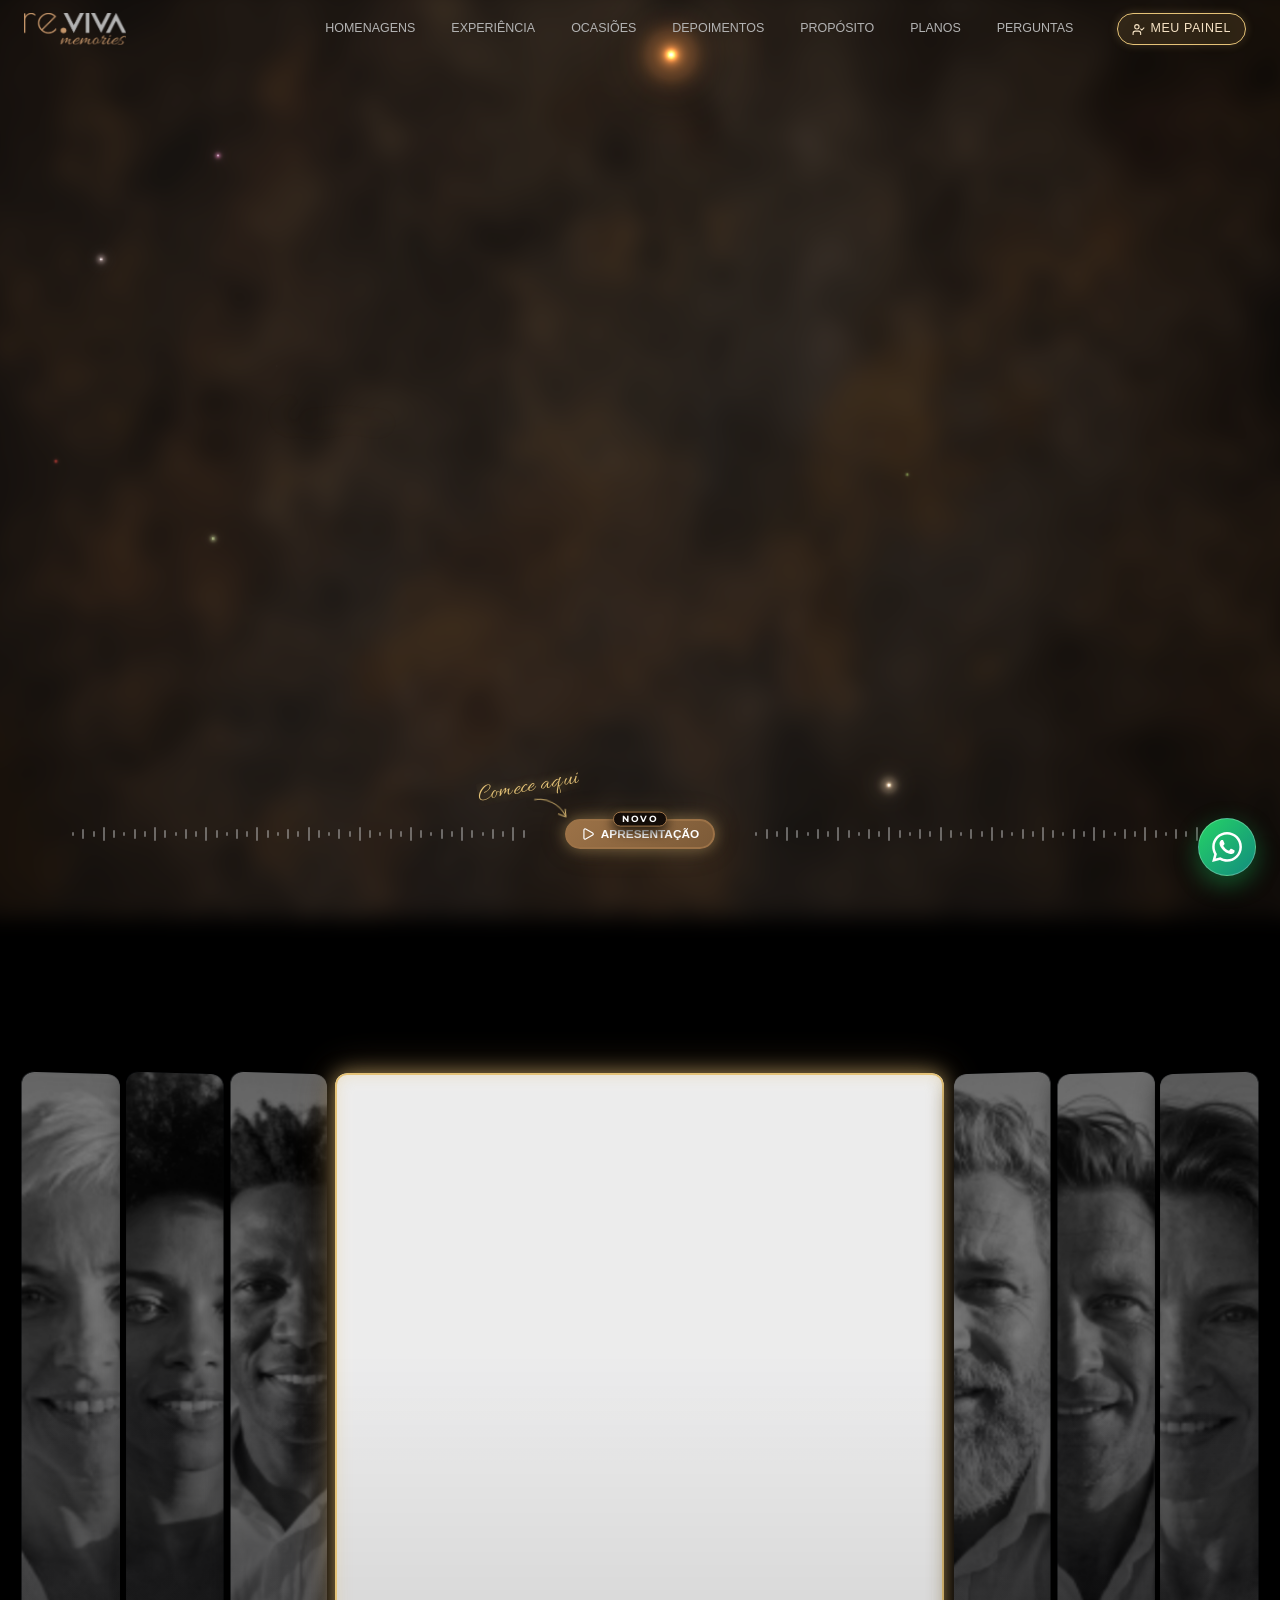
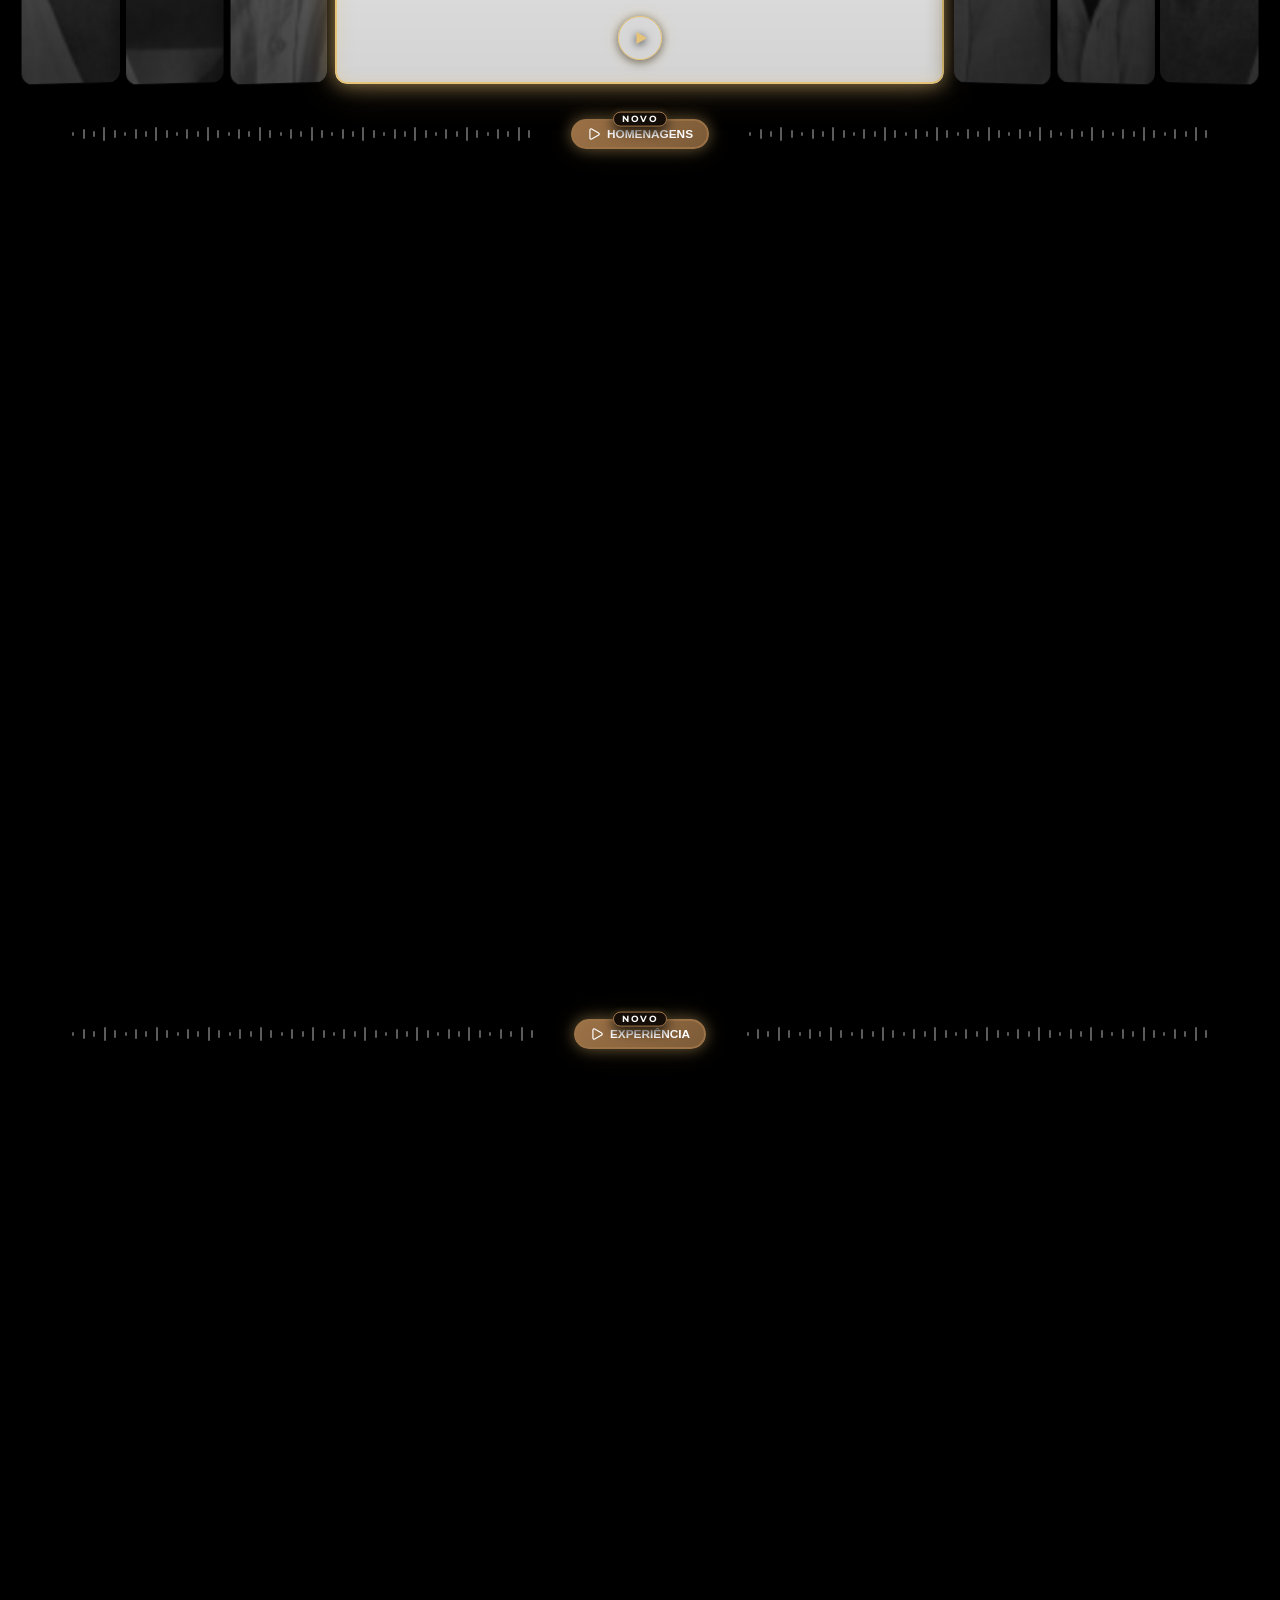
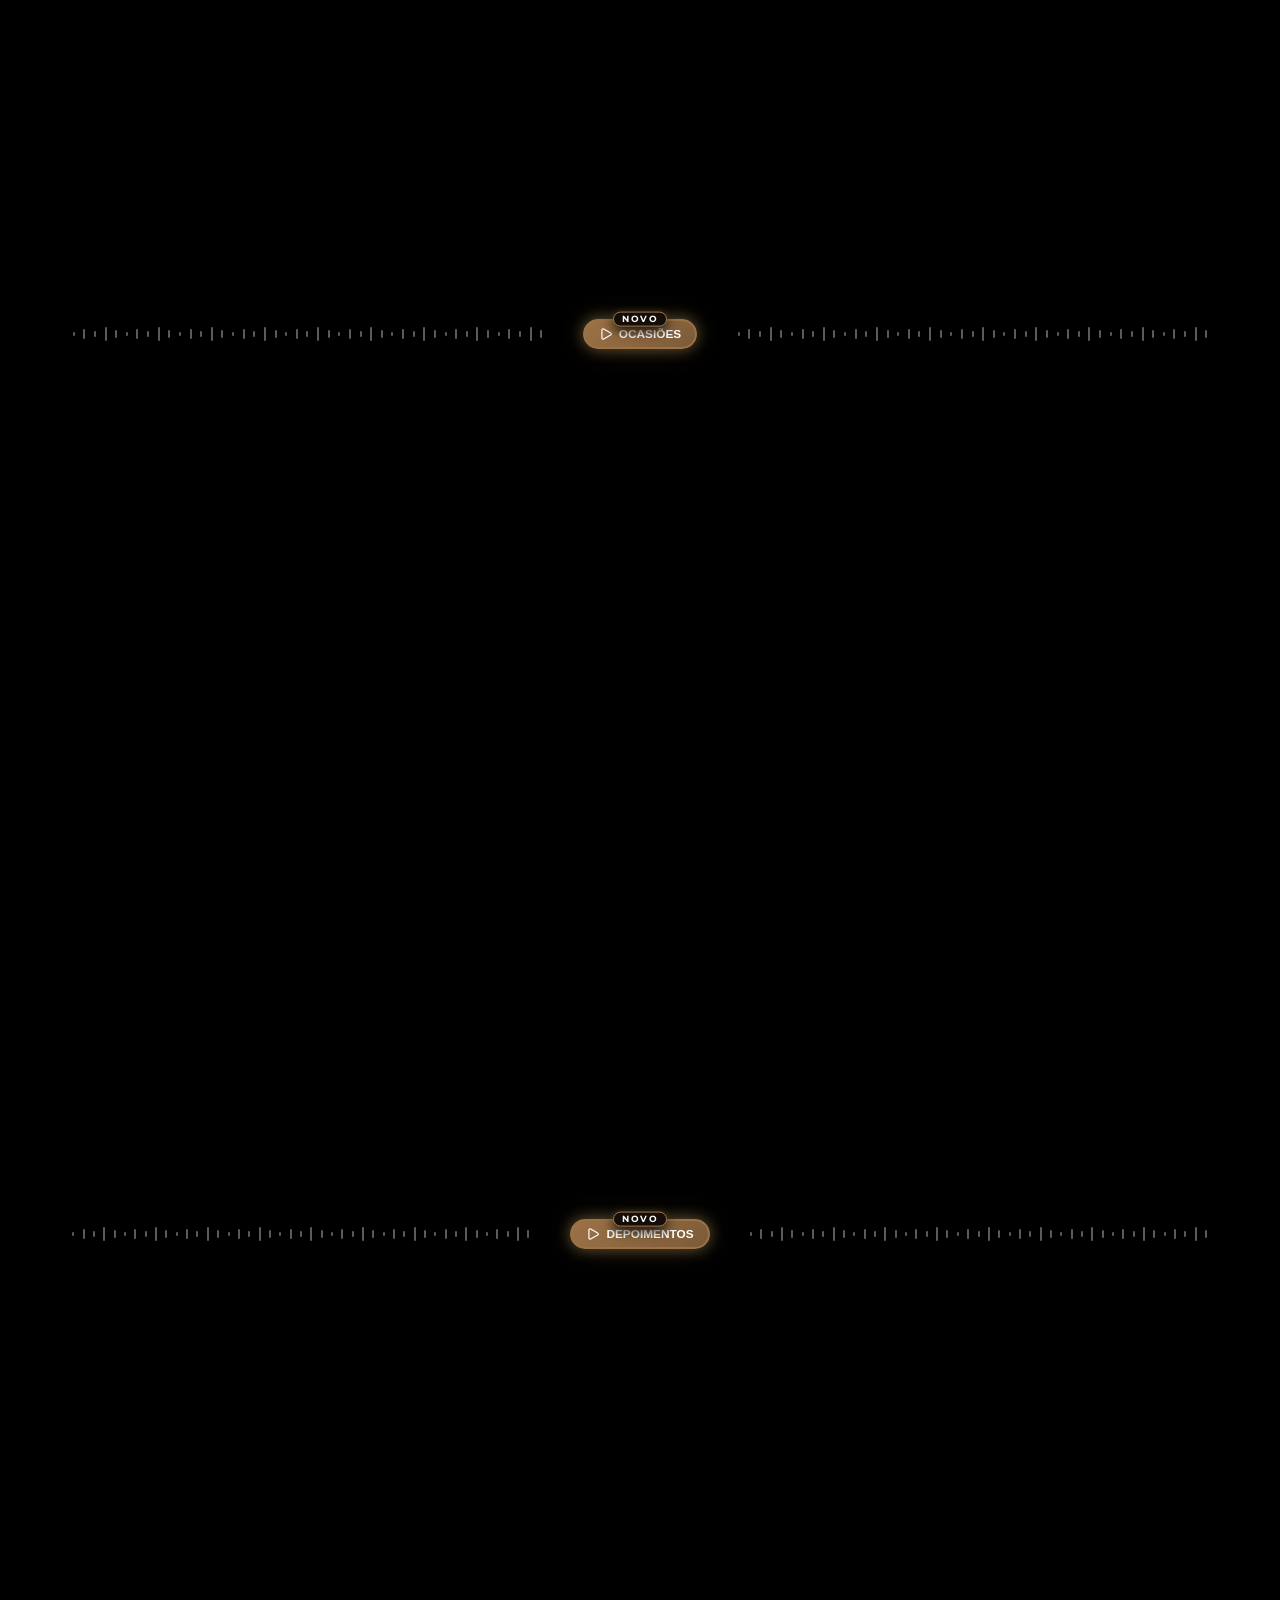
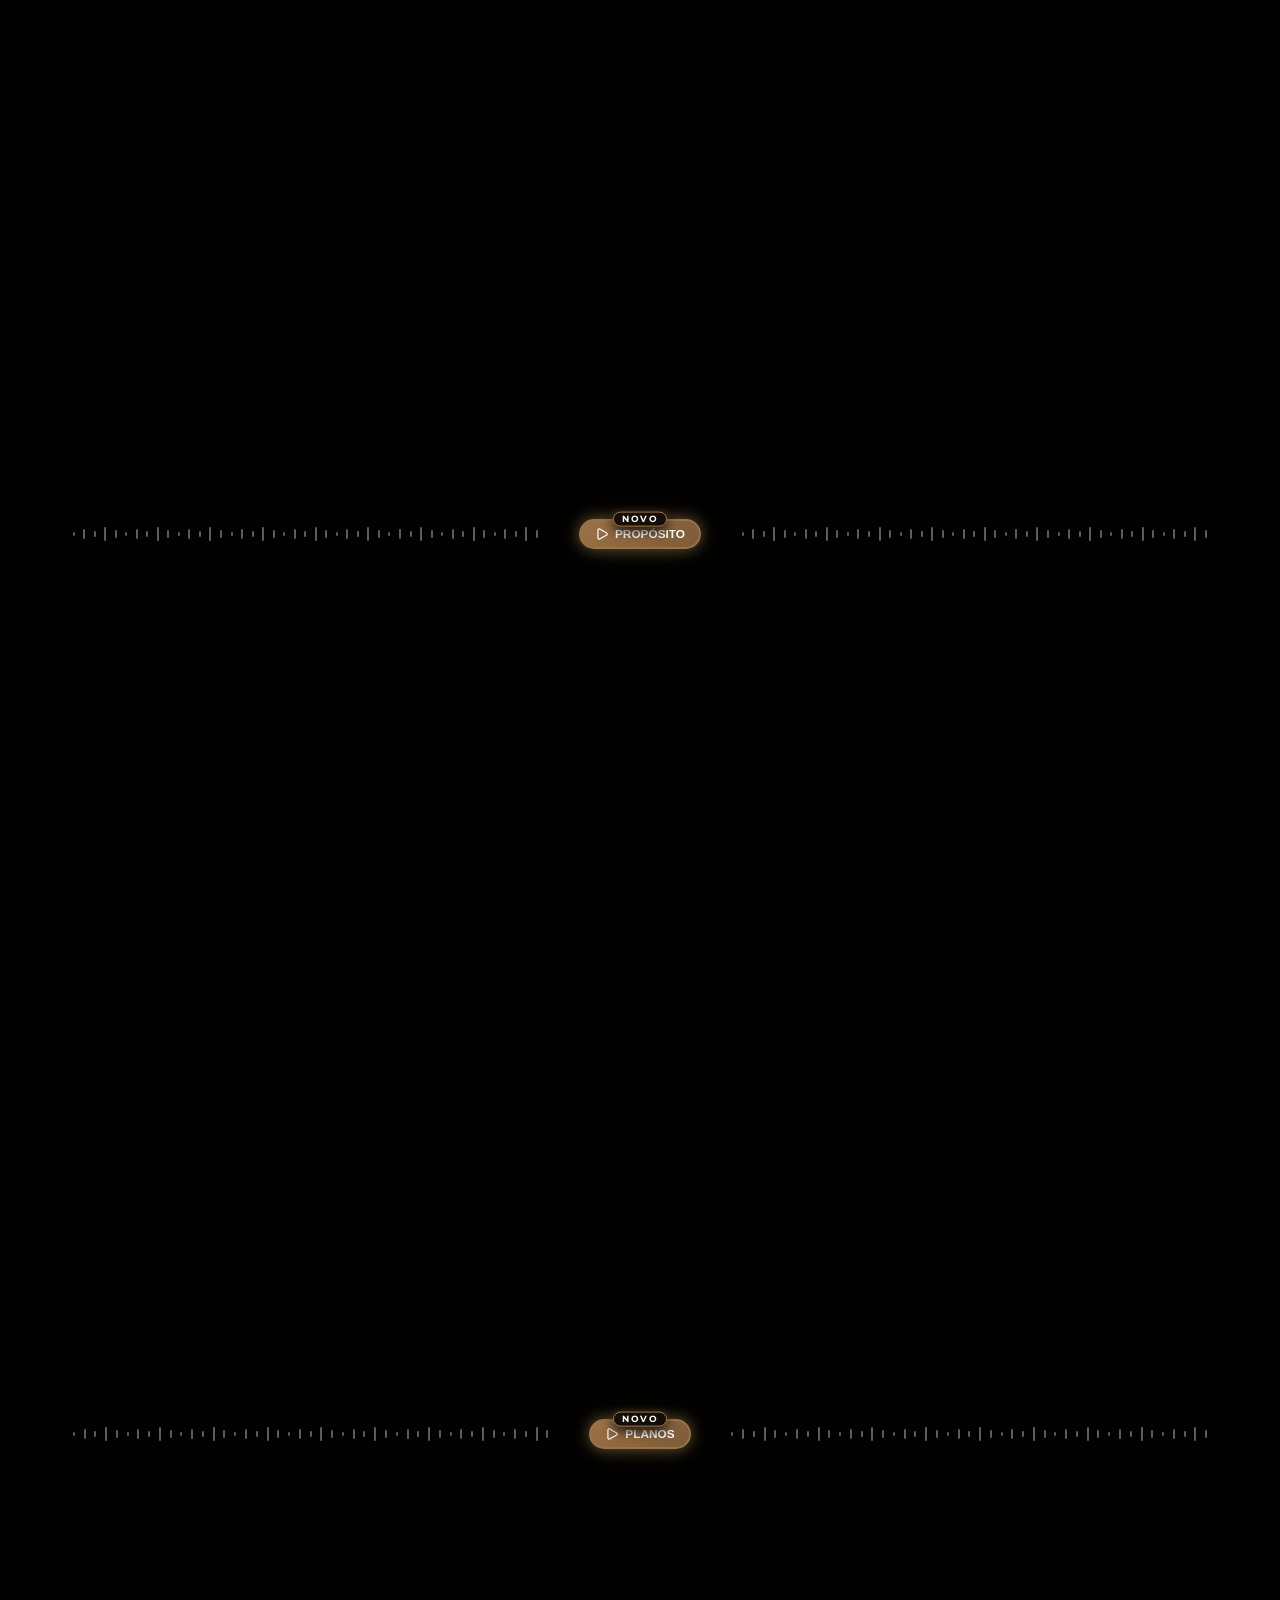
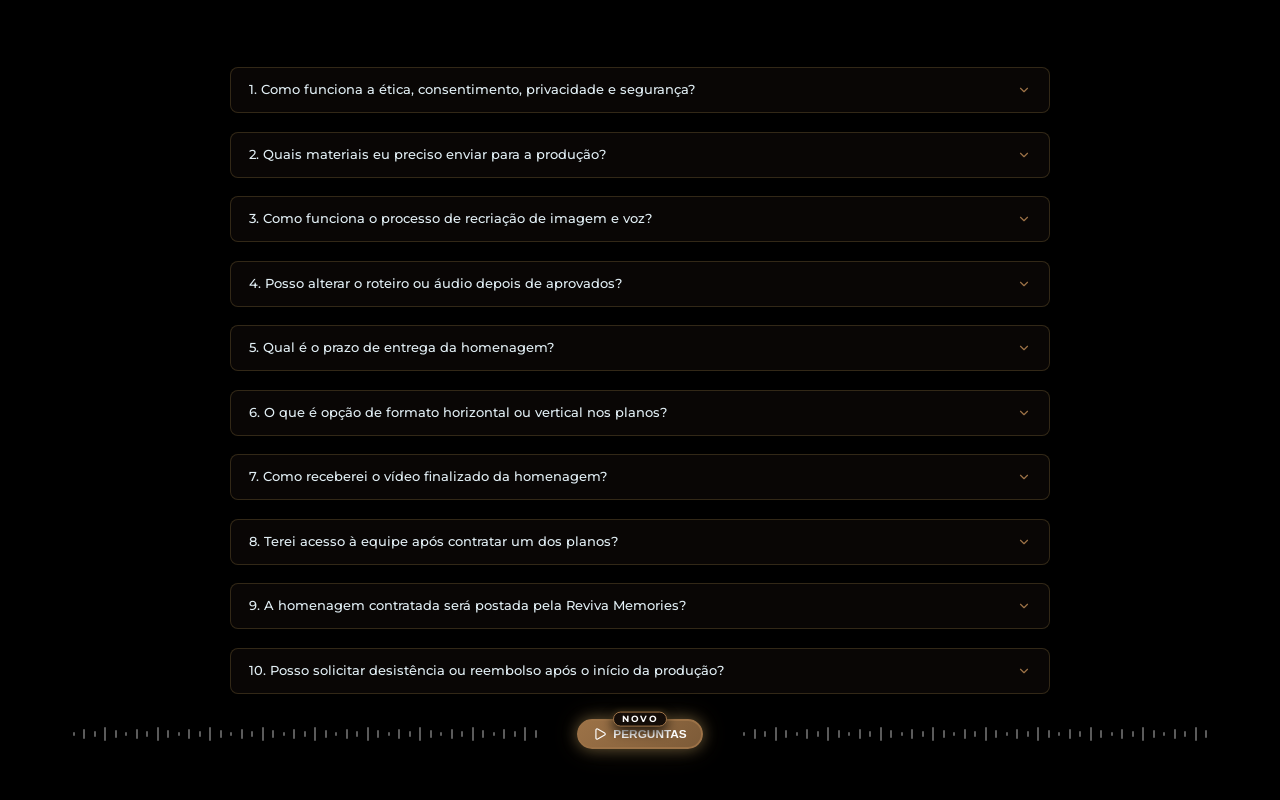
==== commit ec9ca5fa: "feat(kanban): indicador led de prioridade e sla, cockpit sequencial, limpeza e reset de pedidos" ====
--- a/index.html
+++ b/index.html
@@ -20,7 +20,7 @@
     <!-- GSAP Animation Library (Local) -->
     <script src="assets/vendor/gsap.min.js"></script>
     
-    <link rel="stylesheet" href="styles.css?v=1.9.3">
+    <link rel="stylesheet" href="styles.css?v=2.4.0">
 </head>
 <body>
 
@@ -805,7 +805,6 @@
                         </div>
                         <div class="pix-badge-box">
                             <div class="pix-left-wrap">
-                                <span class="pix-icon">⚡</span>
                                 <span class="pix-price-tag">R$ 447,30 no PIX</span>
                             </div>
                             <span class="pix-discount-badge">-10% OFF</span>
@@ -841,7 +840,8 @@
                         <li><i data-lucide="check-circle-2"></i> Clonagem de Voz</li>
                         <li><i data-lucide="check-circle-2"></i> Animação Realista</li>
                         <li><i data-lucide="check-circle-2"></i> Roteiro de 1 minuto</li>
-                        <li><i data-lucide="check-circle-2"></i> Entrega em até 7 dias</li>
+                        <li><i data-lucide="check-circle-2"></i> Entrega em até 5 dias</li>
+                        <li><i data-lucide="check-circle-2"></i> Atendimento Humanizado</li>
                     </ul>
 
                     <a href="https://checkout.previva.com.br/essencial" target="_blank" class="btn btn-primary plan-buy-btn">
@@ -871,7 +871,6 @@
                         </div>
                         <div class="pix-badge-box">
                             <div class="pix-left-wrap">
-                                <span class="pix-icon">⚡</span>
                                 <span class="pix-price-tag">R$ 807,30 no PIX</span>
                             </div>
                             <span class="pix-discount-badge">-10% OFF</span>
@@ -908,6 +907,7 @@
                         <li><i data-lucide="check-circle-2"></i> Menções de outras pessoas</li>
                         <li><i data-lucide="check-circle-2"></i> Roteiro de 2 minutos</li>
                         <li><i data-lucide="check-circle-2"></i> Entrega em até 3 dias</li>
+                        <li><i data-lucide="check-circle-2"></i> Atendimento Humanizado</li>
                     </ul>
 
                     <a href="https://checkout.previva.com.br/emocao" target="_blank" class="btn btn-primary plan-buy-btn">
@@ -937,7 +937,6 @@
                         </div>
                         <div class="pix-badge-box">
                             <div class="pix-left-wrap">
-                                <span class="pix-icon">⚡</span>
                                 <span class="pix-price-tag">R$ 1.167,30 no PIX</span>
                             </div>
                             <span class="pix-discount-badge">-10% OFF</span>
@@ -971,9 +970,10 @@
                     <ul class="plan-features">
                         <li><i data-lucide="check-circle-2"></i> Tudo do Plano Legatum</li>
                         <li><i data-lucide="check-circle-2"></i> Maior riqueza narrativa</li>
-                        <li><i data-lucide="check-circle-2"></i> Menções de acontecimentos</li>
+                        <li><i data-lucide="check-circle-2"></i> Menções de mais histórias</li>
                         <li><i data-lucide="check-circle-2"></i> Roteiro de 3 minutos</li>
-                        <li><i data-lucide="check-circle-2"></i> Entrega prioritária</li>
+                        <li><i data-lucide="check-circle-2"></i> Entrega em até 1 dia</li>
+                        <li><i data-lucide="check-circle-2"></i> Atendimento Humanizado</li>
                     </ul>
 
                     <a href="https://checkout.previva.com.br/tributo" target="_blank" class="btn btn-primary plan-buy-btn">
@@ -1097,7 +1097,7 @@
                         <i data-lucide="chevron-down"></i>
                     </button>
                     <div class="faq-answer">
-                        <p>O prazo padrão de entrega é de até 7 dias para o Plano Affectus e até 3 dias para o Plano Legatum, após o envio e aprovação dos materiais. Para o Plano Tributum, oferecemos atendimento prioritário e entrega expressa. Estes são os prazos máximos estipulados em função da demanda mas nos empenhamos para entregar a homenagem o quanto antes!</p>
+                        <p>O prazo padrão de entrega é de até 5 dias para o Plano Affectus, até 3 dias para o Plano Legatum e de até 1 dia para o Plano Tributum, após o envio e aprovação dos materiais. Estes são os prazos máximos estipulados em função da demanda mas nos empenhamos para entregar a homenagem o quanto antes!</p>
                     </div>
                 </div>
                 
--- a/styles.css
+++ b/styles.css
@@ -3285,7 +3285,8 @@
 
 .contrate-section {
     position: relative !important;
-    height: 100vh !important;
+    min-height: 100vh !important;
+    height: auto !important;
     padding: 0 !important;
     display: flex !important;
     flex-direction: column !important;
@@ -3346,8 +3347,8 @@
     width: 100% !important;
     margin: 10px auto 8px auto !important;
     flex: 1 1 auto !important;
-    max-height: clamp(560px, 72vh, 680px) !important;
-    min-height: 480px !important;
+    max-height: none !important;
+    min-height: 0 !important;
     box-sizing: border-box !important;
 }
 
@@ -3371,13 +3372,14 @@
     flex: 1 1 300px !important;
     max-width: 440px !important;
     min-width: 280px !important;
+    min-height: 0 !important;
     position: relative !important;
     background: rgba(34, 24, 18, 0.28) !important;
     backdrop-filter: blur(16px) !important;
     -webkit-backdrop-filter: blur(16px) !important;
     border: 2px solid rgba(197, 160, 89, 0.25) !important;
     border-radius: var(--radius-lg) !important;
-    padding: clamp(14px, 1.8vh, 20px) clamp(14px, 1.3vw, 20px) !important;
+    padding: clamp(10px, 1.5vh, 20px) clamp(10px, 1.2vw, 20px) !important;
     transition: var(--transition-smooth) !important;
     box-shadow: 0 12px 40px rgba(0, 0, 0, 0.6) !important;
     box-sizing: border-box !important;
@@ -3468,24 +3470,26 @@
 }
 
 .plan-desc {
-    font-size: 0.82rem;
+    font-size: clamp(0.7rem, 1.25vh, 0.85rem);
     color: var(--text-secondary);
     line-height: 1.42;
-    text-align: left; /* Alinhamento natural à esquerda */
+    text-align: left;
     margin-bottom: 0;
 }
 
-/* Área de Preço - Contida, Elegante e Sem Vazamentos */
+/* Área de Preço - Layout 2 Colunas: Total à esquerda, PIX e Cartão à direita */
 .plan-pricing {
     background: rgba(16, 12, 9, 0.6) !important;
     border: 1.5px solid rgba(197, 160, 89, 0.3) !important;
-    border-radius: 10px !important;
-    padding: 10px 12px !important;
-    margin: 6px 0 !important;
-    display: flex !important;
-    flex-direction: column !important;
-    justify-content: flex-start !important;
-    gap: 6px !important;
+    border-radius: 12px !important;
+    padding: clamp(14px, 2vh, 20px) clamp(12px, 1.2vw, 18px) !important;
+    margin: clamp(10px, 1.4vh, 18px) 0 clamp(8px, 1.2vh, 14px) 0 !important;
+    display: grid !important;
+    grid-template-columns: auto 1fr !important;
+    grid-template-rows: auto auto !important;
+    column-gap: 16px !important;
+    row-gap: 8px !important;
+    align-items: center !important;
     text-align: left !important;
     box-sizing: border-box !important;
     flex-shrink: 0 !important;
@@ -3499,50 +3503,55 @@
 }
 
 .price-display-wrap {
+    grid-column: 1 / 2 !important;
+    grid-row: 1 / 3 !important;
     display: flex !important;
     align-items: center !important;
-    justify-content: flex-start !important;
-    width: 100% !important;
+    justify-content: center !important;
+    width: auto !important;
+    padding-right: 4px !important;
 }
 
 .price-display {
     display: inline-flex !important;
     align-items: baseline !important;
     justify-content: flex-start !important;
-    gap: 3px !important;
+    gap: 2px !important;
     color: #ffffff !important;
     flex-shrink: 0 !important;
 }
 
 .price-display .currency {
-    font-size: clamp(0.95rem, 1.1vw, 1.15rem) !important;
+    font-size: clamp(1rem, 1.8vh, 1.35rem) !important;
     font-weight: 700 !important;
     color: var(--brand-gold) !important;
 }
 
 .price-display .amount {
-    font-size: clamp(1.8rem, 2.2vw, 2.35rem) !important;
+    font-size: clamp(1.6rem, 2.7vh, 2.35rem) !important;
     font-weight: 800 !important;
     letter-spacing: -0.5px !important;
     line-height: 1 !important;
 }
 
 .price-display .cents {
-    font-size: clamp(0.95rem, 1.1vw, 1.15rem) !important;
+    font-size: clamp(0.85rem, 1.4vh, 1.15rem) !important;
     font-weight: 700 !important;
     color: #cbd5e1 !important;
 }
 
-/* Faixa dedicada de Destaque para Pagamento à Vista via PIX */
+/* Faixa de Destaque PIX (Quadrante Superior Direito) */
 .pix-badge-box {
+    grid-column: 2 / 3 !important;
+    grid-row: 1 / 2 !important;
     display: flex !important;
     align-items: center !important;
-    justify-content: space-between !important;
+    justify-content: flex-end !important;
+    gap: 8px !important;
     width: 100% !important;
-    background: rgba(34, 197, 94, 0.08) !important;
-    border: 1px solid rgba(74, 222, 128, 0.28) !important;
-    border-radius: 6px !important;
-    padding: 4px 8px !important;
+    background: transparent !important;
+    border: none !important;
+    padding: 0 !important;
     box-sizing: border-box !important;
     transition: var(--transition-smooth) !important;
 }
@@ -3550,56 +3559,58 @@
 .pix-left-wrap {
     display: flex !important;
     align-items: center !important;
-    gap: 5px !important;
+    gap: 4px !important;
 }
 
 .pix-icon {
-    font-size: 0.88rem !important;
-    line-height: 1 !important;
-    filter: drop-shadow(0 0 4px rgba(74, 222, 128, 0.4)) !important;
+    font-size: 0.82rem !important;
 }
 
 .pix-price-tag {
+    font-size: clamp(0.78rem, 0.95vw, 0.92rem) !important;
+    font-weight: 700 !important;
     color: #4ade80 !important;
-    font-weight: 700 !important;
-    font-size: clamp(0.80rem, 0.9vw, 0.90rem) !important;
     letter-spacing: 0.2px !important;
     white-space: nowrap !important;
+    text-align: right !important;
 }
 
 .pix-discount-badge {
-    background: rgba(34, 197, 94, 0.22) !important;
-    border: 1px solid rgba(74, 222, 128, 0.45) !important;
-    color: #86efac !important;
+    background: #22c55e !important;
+    color: #052e16 !important;
     font-size: 0.65rem !important;
     font-weight: 800 !important;
-    padding: 2px 6px !important;
+    padding: 2px 5px !important;
     border-radius: 4px !important;
-    letter-spacing: 0.5px !important;
+    letter-spacing: 0.4px !important;
     white-space: nowrap !important;
     text-transform: uppercase !important;
 }
 
+/* Linha do Cartão (Quadrante Inferior Direito) */
 .plan-pricing-bottom {
+    grid-column: 2 / 3 !important;
+    grid-row: 2 / 3 !important;
     display: flex !important;
     align-items: center !important;
-    justify-content: flex-start !important;
+    justify-content: flex-end !important;
     width: 100% !important;
-    border-top: 1px dashed rgba(197, 160, 89, 0.25) !important;
-    padding-top: 5px !important;
-    margin-top: 1px !important;
+    border-top: none !important;
+    padding-top: 0 !important;
+    margin-top: 0 !important;
     box-sizing: border-box !important;
 }
 
 .price-subtitle {
     display: block !important;
-    font-size: clamp(0.70rem, 0.80vw, 0.78rem) !important;
-    color: #94a3b8 !important;
+    font-size: clamp(0.68rem, 0.80vw, 0.76rem) !important;
+    color: #cbd5e1 !important;
     font-weight: 500 !important;
-    letter-spacing: 0.2px !important;
-    text-align: left !important;
+    letter-spacing: 0.1px !important;
+    text-align: right !important;
     margin: 0 !important;
     line-height: 1.2 !important;
+    white-space: nowrap !important;
 }
 
 .plan-card.featured .price-display .currency,
@@ -3608,8 +3619,8 @@
 }
 
 .plan-card.featured .pix-badge-box {
-    background: rgba(34, 197, 94, 0.12) !important;
-    border-color: rgba(74, 222, 128, 0.4) !important;
+    background: transparent !important;
+    border: none !important;
 }
 
 .plan-card.featured .price-subtitle {
@@ -3618,11 +3629,11 @@
 
 /* Opções de Formato e Upsell */
 .plan-options {
-    margin-bottom: 12px;
+    margin-bottom: clamp(6px, 1vh, 12px) !important;
 }
 
 .option-group {
-    margin-bottom: 10px;
+    margin-bottom: clamp(4px, 0.8vh, 8px) !important;
     display: flex !important;
     align-items: center !important;
     justify-content: space-between !important;
@@ -3631,7 +3642,7 @@
 
 .option-label {
     display: inline-block !important;
-    font-size: 0.82rem;
+    font-size: clamp(0.75rem, 0.85vw, 0.82rem);
     color: var(--text-primary);
     font-weight: 600;
     margin-bottom: 0 !important;
@@ -3641,39 +3652,34 @@
 .format-selector {
     display: flex !important;
     gap: 6px;
-    width: auto !important;
-    flex: 1 !important;
-    max-width: 195px !important;
 }
 
 .format-btn {
-    flex: 1;
-    display: inline-flex;
-    align-items: center;
-    justify-content: center;
-    gap: 6px;
-    padding: 7px 10px;
-    font-size: 0.80rem;
-    font-weight: 600;
-    background: rgba(255, 255, 255, 0.05);
-    border: 1px solid var(--border-subtle);
+    padding: clamp(4px, 0.6vh, 6px) clamp(8px, 0.8vw, 12px) !important;
+    font-size: clamp(0.70rem, 0.80vw, 0.76rem) !important;
+    border-radius: 6px;
+    border: 1px solid rgba(197, 160, 89, 0.3);
+    background: rgba(255, 255, 255, 0.03);
     color: var(--text-secondary);
-    border-radius: 4px;
     cursor: pointer;
     transition: var(--transition-smooth);
+    display: flex;
+    align-items: center;
+    gap: 5px;
 }
 
 .format-btn svg {
-    width: 14px;
-    height: 14px;
+    width: 13px !important;
+    height: 13px !important;
+    stroke: var(--text-secondary);
+    transition: var(--transition-smooth);
 }
 
 .format-btn.active {
-    background: rgba(156, 114, 71, 0.15) !important;
+    background: rgba(197, 160, 89, 0.15) !important;
     border-color: var(--brand-gold) !important;
     color: var(--brand-gold) !important;
-    font-weight: 700;
-    box-shadow: none !important;
+    box-shadow: 0 0 10px rgba(197, 160, 89, 0.2);
 }
 
 .format-btn.active svg {
@@ -3695,7 +3701,7 @@
     background: rgba(197, 160, 89, 0.08);
     border: 1px dashed rgba(197, 160, 89, 0.3);
     border-radius: 6px;
-    padding: 9px 12px;
+    padding: clamp(6px, 0.8vh, 9px) 10px !important;
 }
 
 .upsell-checkbox-container {
@@ -3707,51 +3713,75 @@
 
 .upsell-checkbox-container input {
     display: block !important;
-    width: 15px !important;
-    height: 15px !important;
+    width: 14px !important;
+    height: 14px !important;
     accent-color: var(--brand-gold) !important;
     cursor: pointer !important;
 }
 
-/* Ocultar checkmark customizado redundante antigo */
 .checkmark {
     display: none !important;
 }
 
 .upsell-text {
-    font-size: 0.78rem;
+    font-size: clamp(0.70rem, 0.80vw, 0.76rem) !important;
     color: var(--text-primary);
-    line-height: 1.3;
+    line-height: 1.25;
     font-weight: 600;
 }
 
 .upsell-text small {
     display: block;
     color: var(--brand-gold);
-    font-size: 0.72rem;
+    font-size: clamp(0.65rem, 0.72vw, 0.70rem) !important;
     font-weight: 500;
 }
 
-/* Features List */
+/* Features List - Grid Perfeito de 2 Colunas */
 .plan-features {
     list-style: none !important;
     padding: 0 !important;
-    margin: 0 0 clamp(10px, 1.4vh, 16px) 0 !important;
-    display: flex !important;
-    flex-direction: column !important;
-    gap: clamp(5px, 0.8vh, 8px) !important;
+    margin: 0 0 clamp(8px, 1.2vh, 14px) 0 !important;
+    display: grid !important;
+    grid-template-columns: 1fr 1fr !important;
+    column-gap: 12px !important;
+    row-gap: clamp(4px, 0.6vh, 7px) !important;
+    width: 100% !important;
+    box-sizing: border-box !important;
 }
 
 .plan-features li {
     display: flex !important;
     align-items: center !important;
-    gap: 7px !important;
-    font-size: clamp(0.78rem, 0.9vw, 0.84rem) !important;
+    line-height: 1.15 !important;
+    font-size: clamp(0.70rem, 1.15vh, 0.82rem) !important;
     color: var(--text-secondary) !important;
     list-style-type: none !important;
     background: none !important;
     padding: 0 !important;
     margin: 0 !important;
+    width: 100% !important;
+    white-space: nowrap !important;
+    box-sizing: border-box !important;
+}
+
+/* Coluna da Esquerda (Ímpar): Ícone na esquerda, alinhado à esquerda */
+.plan-features li:nth-child(odd) {
+    justify-content: flex-start !important;
+    text-align: left !important;
+}
+.plan-features li:nth-child(odd) svg {
+    margin-right: 6px !important;
+}
+
+/* Coluna da Direita (Par): Ícone na direita, ALINHADO 100% À DIREITA DO CARD */
+.plan-features li:nth-child(even) {
+    justify-content: flex-end !important;
+    text-align: right !important;
+}
+.plan-features li:nth-child(even) svg {
+    order: 2 !important;
+    margin-left: 6px !important;
 }
 
 .plan-features li::before {
@@ -3759,17 +3789,18 @@
 }
 
 .plan-features li svg {
-    width: 15px !important;
-    height: 15px !important;
-    min-width: 15px !important;
+    width: 16px !important;
+    height: 16px !important;
+    min-width: 16px !important;
     color: var(--brand-gold) !important;
     display: inline-block !important;
+    flex-shrink: 0 !important;
 }
 
 /* Botão do card não selecionado (cinza discreto como a tag inativa) */
 .plan-card .plan-buy-btn {
     width: 100% !important;
-    padding: clamp(10px, 1.4vh, 13px) 16px !important;
+    padding: clamp(8px, 1.2vh, 13px) 16px !important;
     font-size: clamp(0.82rem, 0.95vw, 0.88rem) !important;
     font-weight: 700 !important;
     margin-top: 0 !important; /* Sem vácuo artificial */
@@ -4108,6 +4139,7 @@
 
 .faq-modal-badge {
     display: inline-block !important;
+    margin-top: 1px !important;
     font-size: clamp(1.35rem, 1.4vw + 0.4vh, 1.6rem) !important;
     color: var(--brand-gold) !important;
     margin-bottom: 6px !important;
@@ -4590,8 +4622,7 @@
     .cases-grid,
     .testimonials-grid,
     .about-grid-balanced,
-    .plans-grid {
-        max-height: 640px !important;
+    .plans-grid { max-height: none !important;
         margin-top: 32px !important;
         margin-bottom: 24px !important;
     }
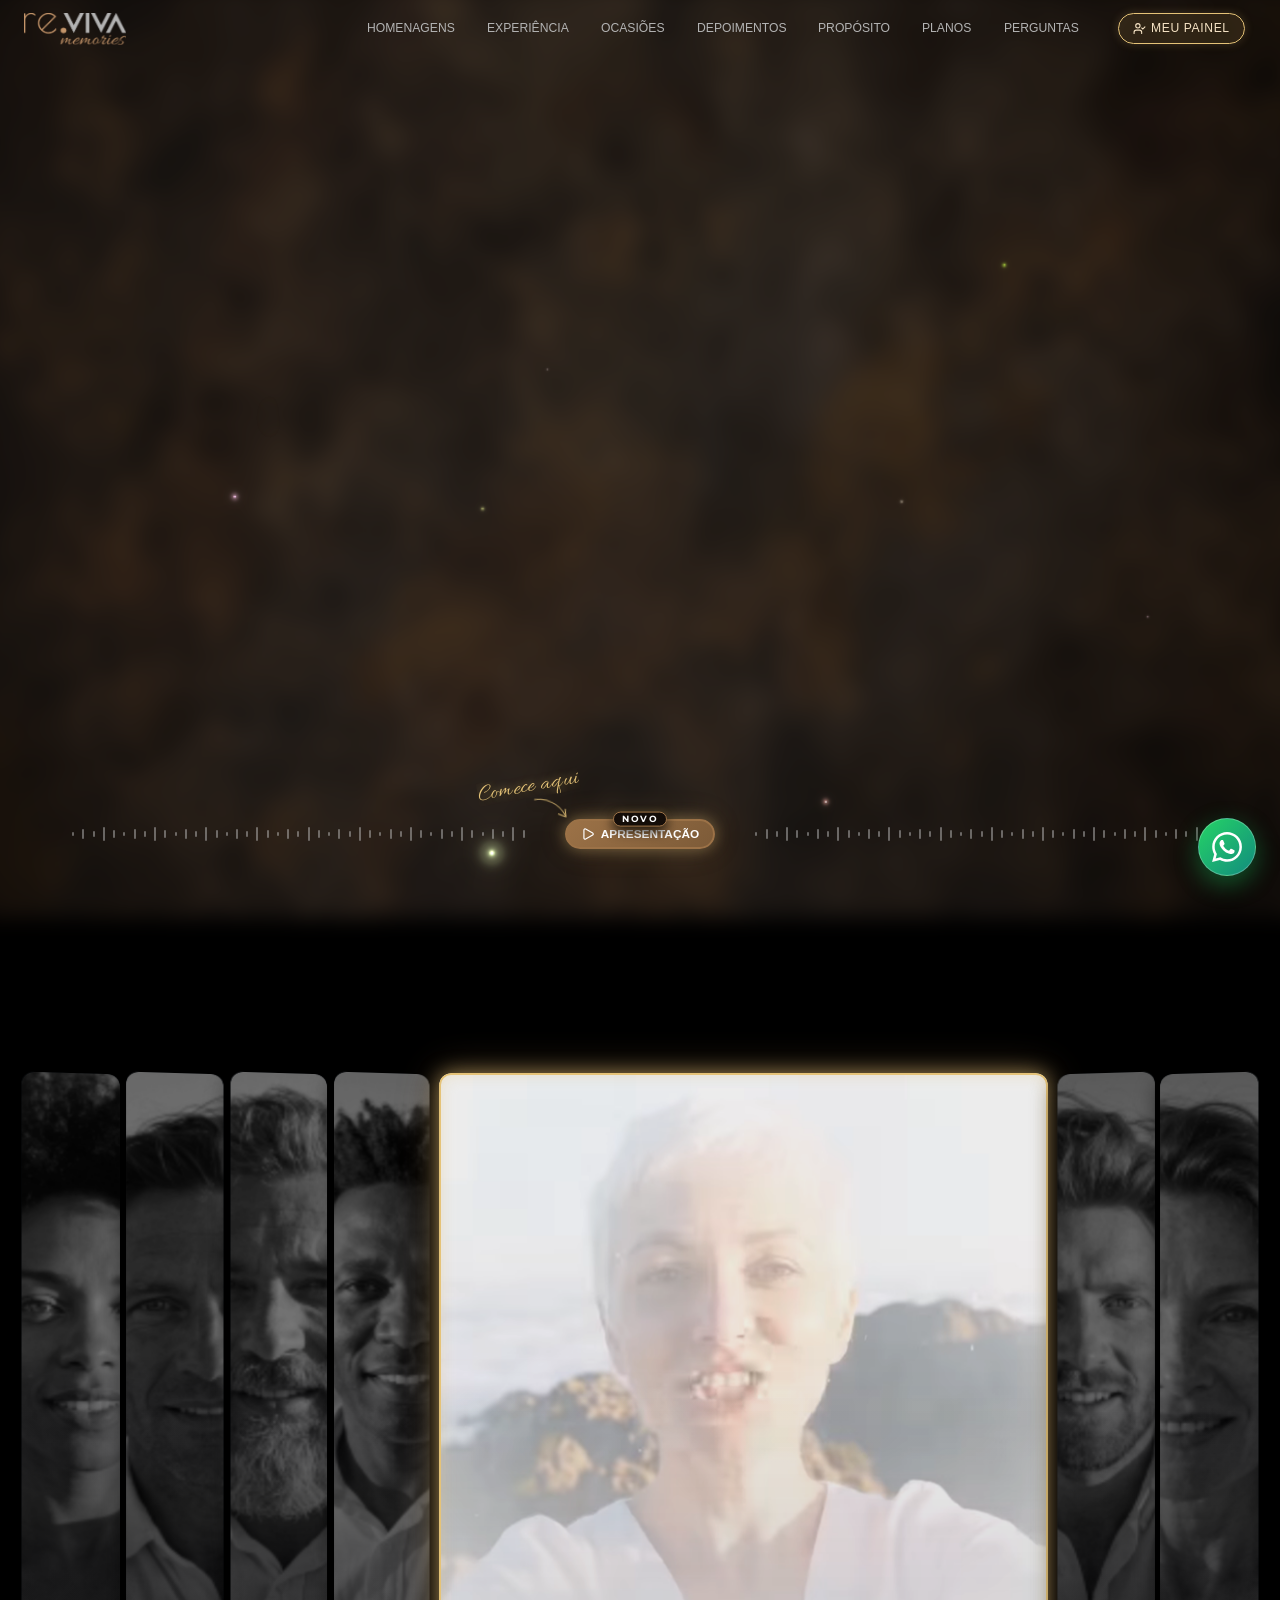
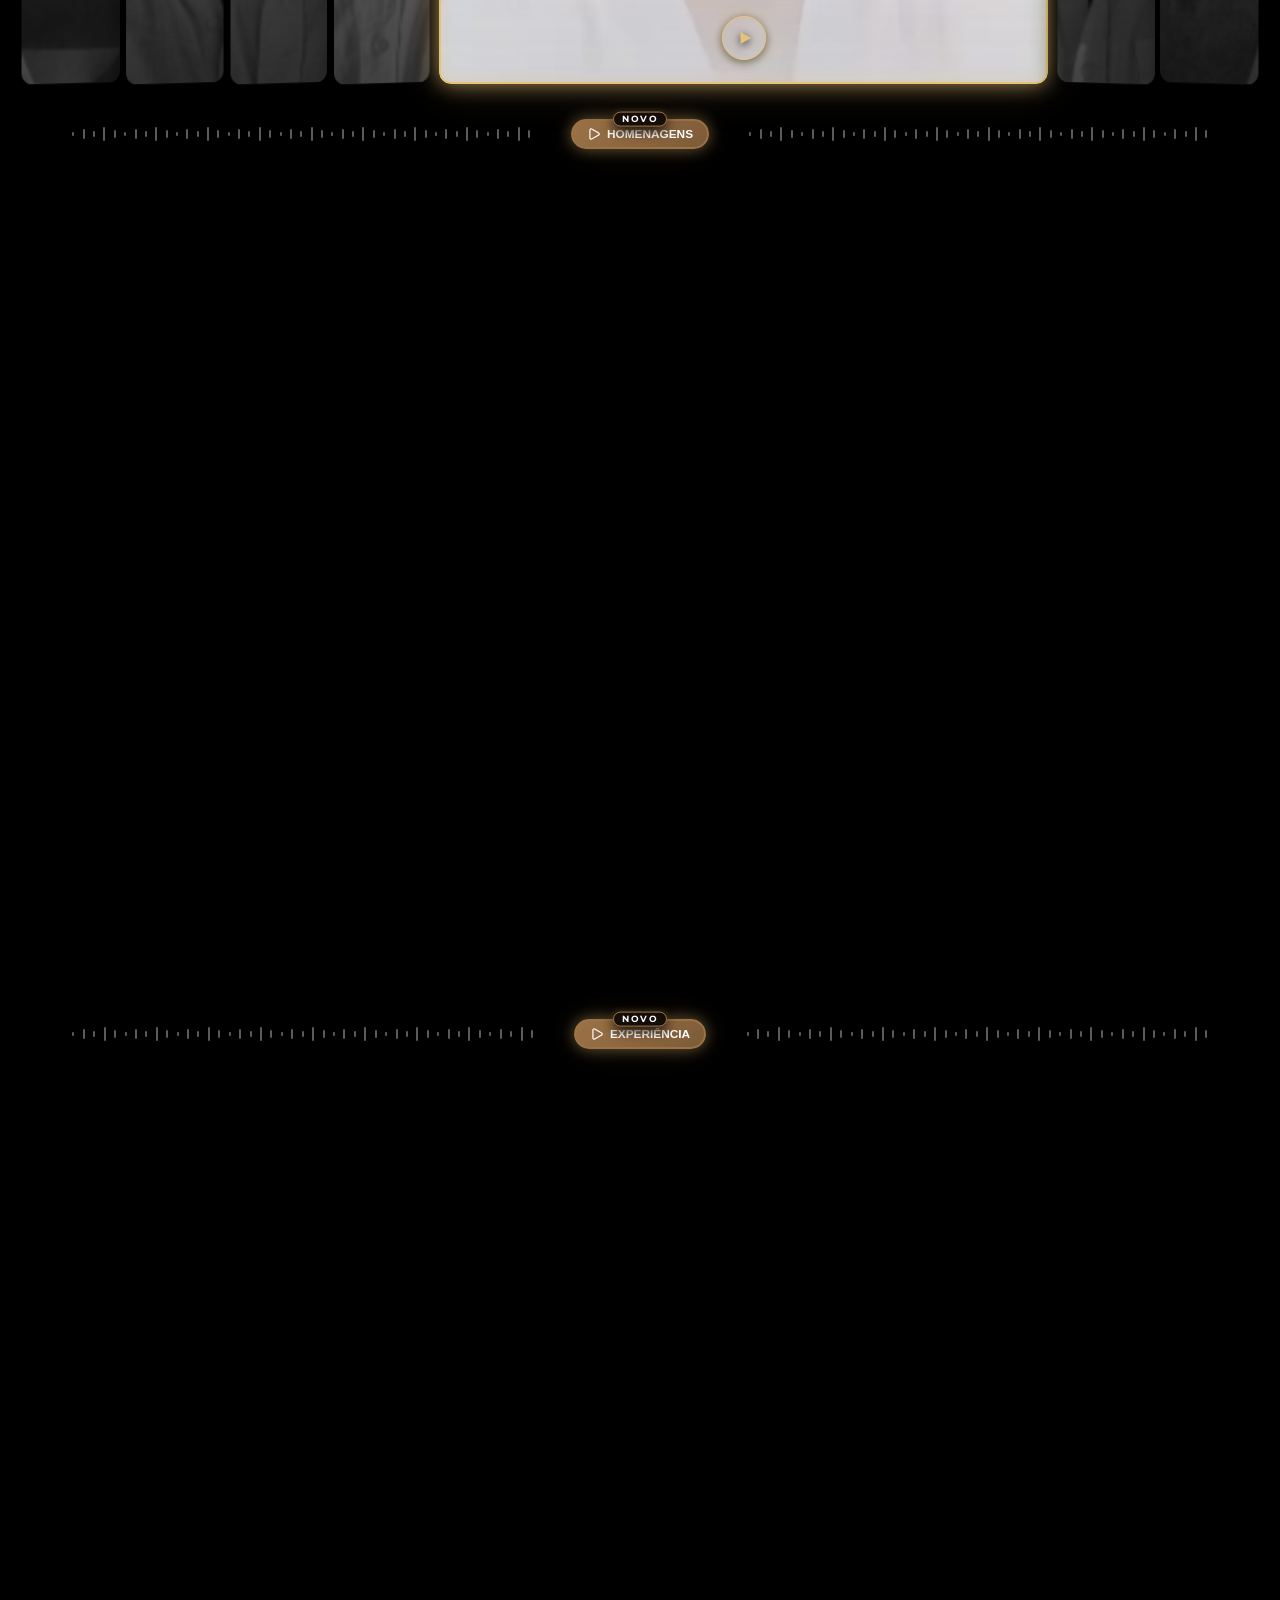
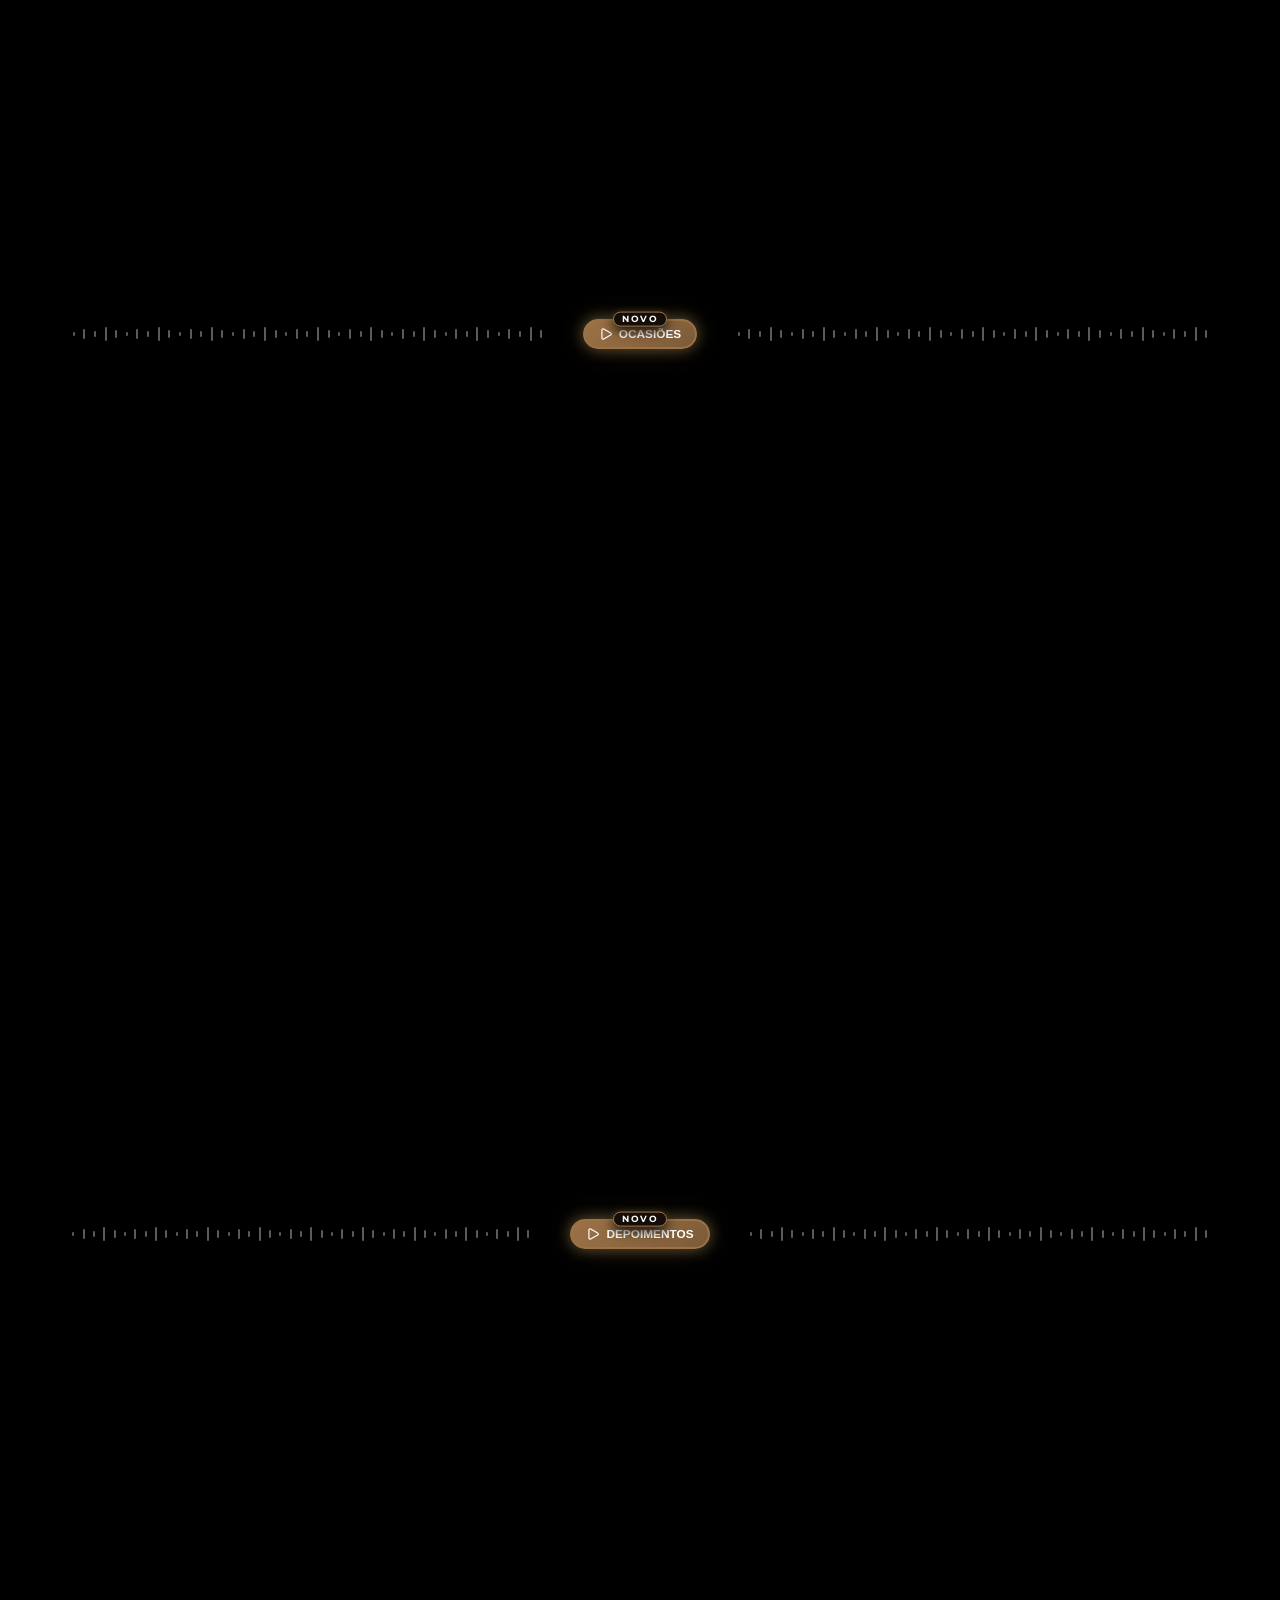
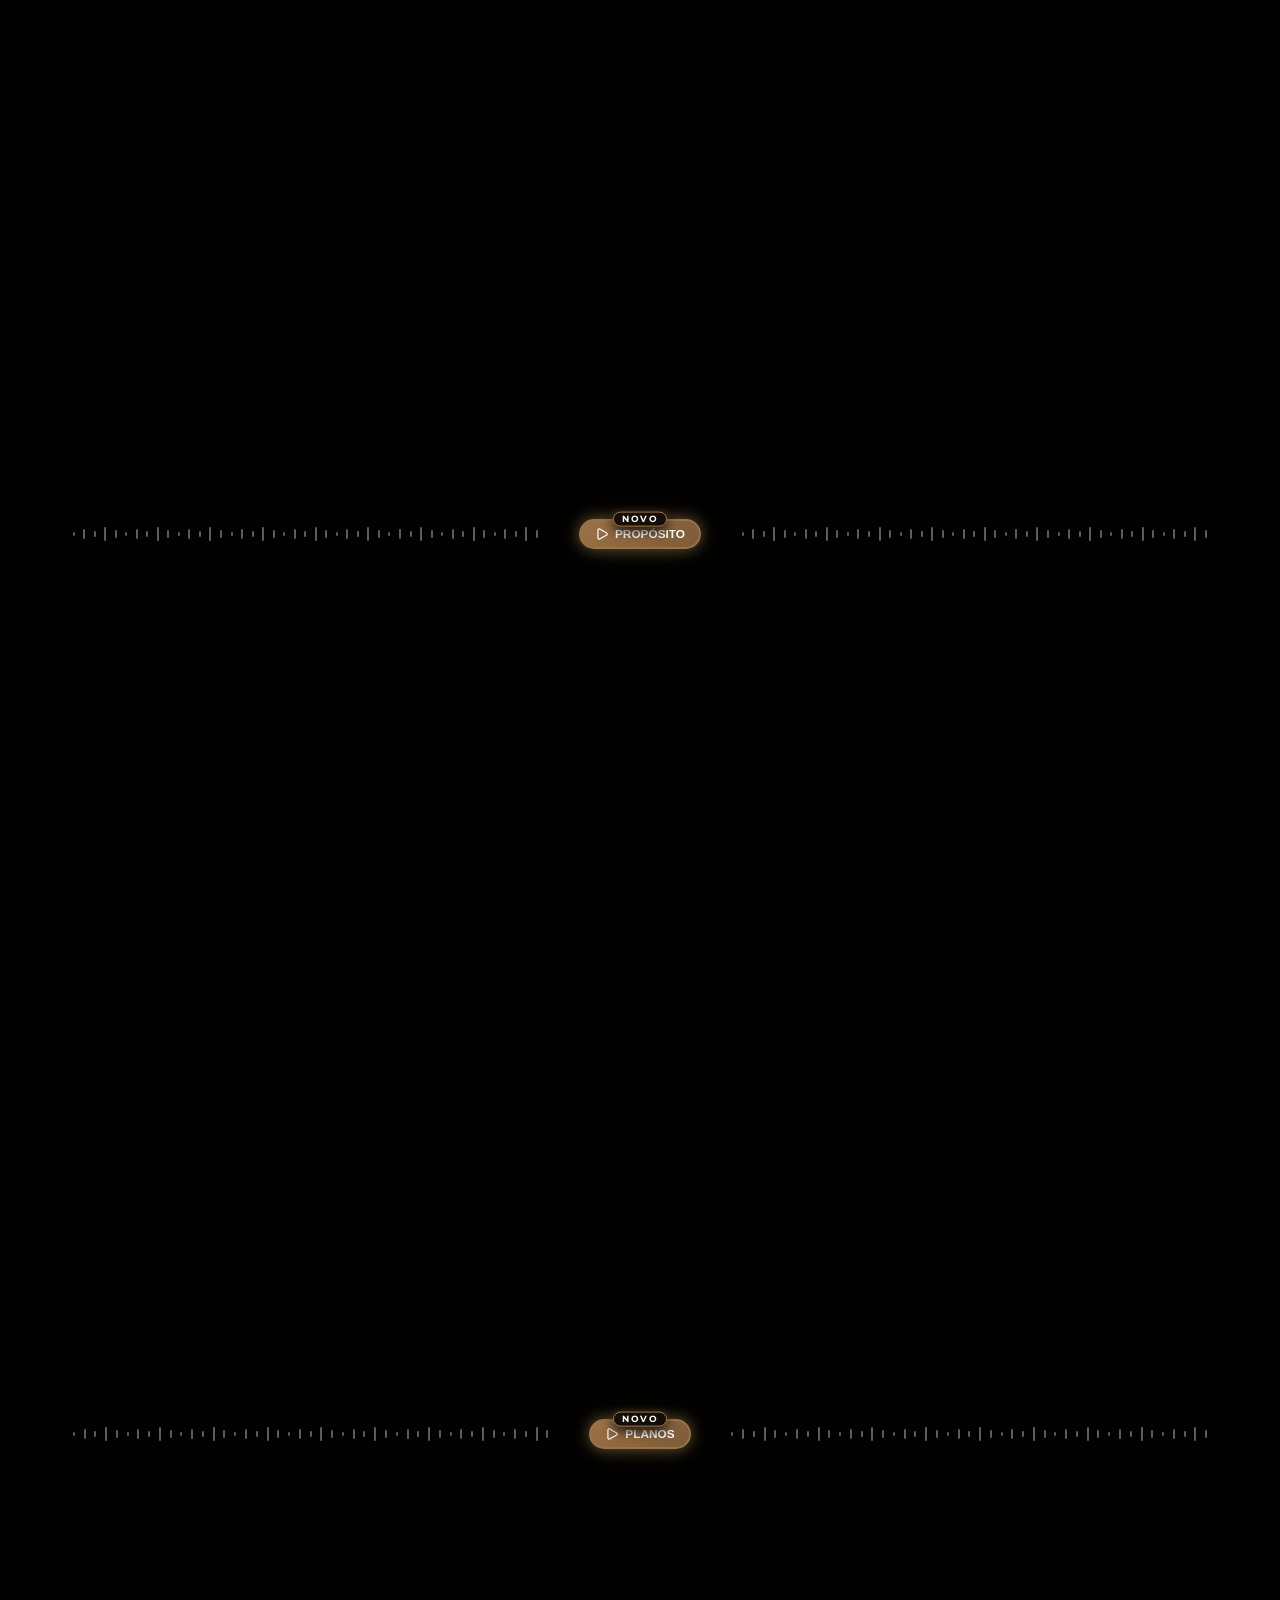
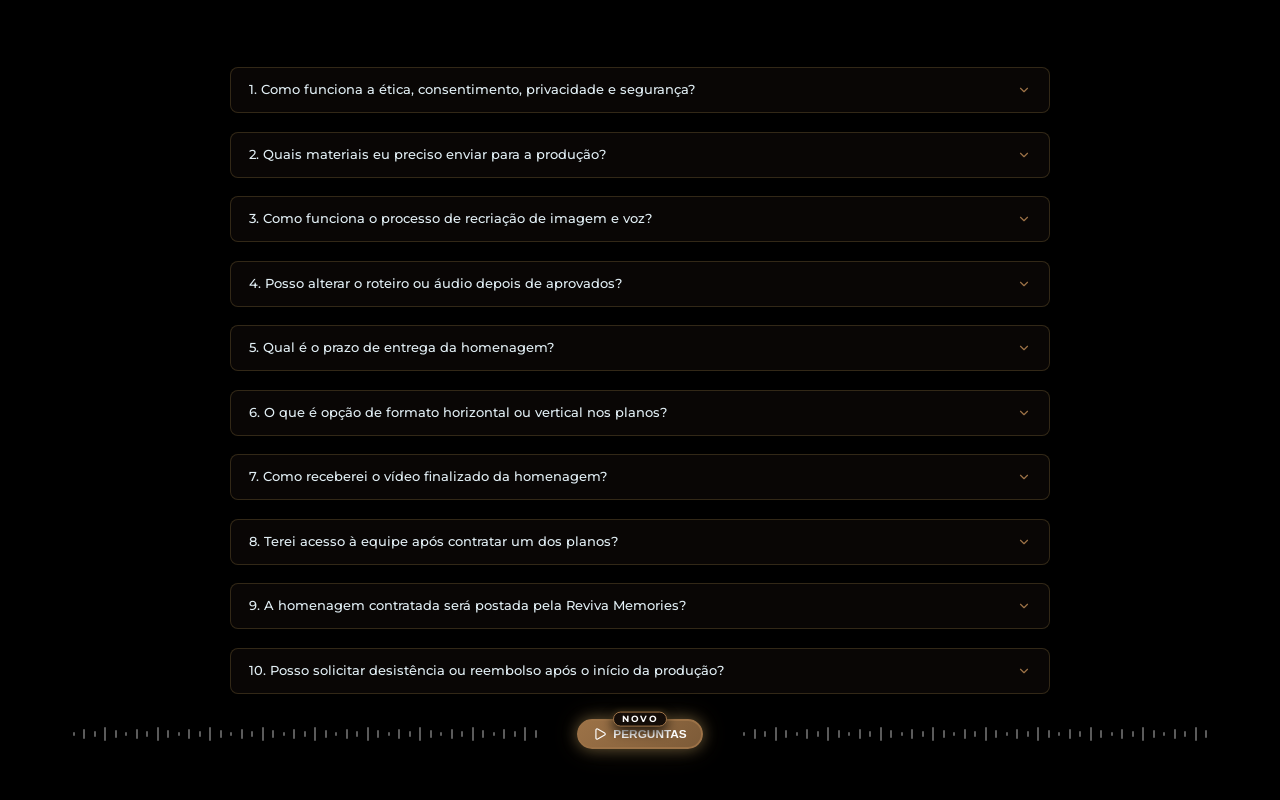
==== commit 5a812d6e: "feat: aprimora animacao do cabecalho com transicao suave e sem contorno, e diretrizes de seguranca d" ====
--- a/index.html
+++ b/index.html
@@ -27,27 +27,32 @@
 
 
     <!-- Header / Navbar -->
-    <header class="navbar">
+    <header class="navbar" id="siteNavbar">
         <div class="container nav-container">
             <a href="#intro" class="brand-logo" title="Voltar ao início">
                 <img src="logo.png" alt="Reviva Memories" class="logo-img">
             </a>
-            <nav class="nav-links" id="navLinks">
-                <a href="#homenagens">HOMENAGENS</a>
-                <a href="#experiencia">EXPERIÊNCIA</a>
-                <a href="#ocasioes">OCASIÕES</a>
-                <a href="#depoimentos">DEPOIMENTOS</a>
-                <a href="#proposito">PROPÓSITO</a>
-                <a href="#planos">PLANOS</a>
-                <a href="#perguntas">PERGUNTAS</a>
-                <a href="login.html" class="nav-btn-client-area" style="background: rgba(197, 160, 89, 0.15); border: 1px solid #e5c378; color: #f6e3c5; padding: 5px 14px; border-radius: 20px; font-size: 0.72rem; font-weight: 700; letter-spacing: 0.6px; text-decoration: none; margin-left: 8px; transition: all 0.3s ease; display: inline-flex; align-items: center; gap: 5px; box-shadow: 0 0 10px rgba(229, 195, 120, 0.2);">
-                    <i data-lucide="user-check" style="width: 13px; height: 13px;"></i> MEU PAINEL
-                </a>
-            </nav>
-
-            <!-- Botão Hambúrguer Mobile -->
-            <button class="mobile-menu-btn" id="mobileMenuBtn" aria-label="Abrir Menu">
-                <i data-lucide="menu"></i>
+
+            <!-- Wrapper da Esteira Horizontal de Navegação -->
+            <div class="nav-links-wrapper" id="navLinksWrapper">
+                <nav class="nav-links" id="navLinks">
+                    <a href="#homenagens">HOMENAGENS</a>
+                    <a href="#experiencia">EXPERIÊNCIA</a>
+                    <a href="#ocasioes">OCASIÕES</a>
+                    <a href="#depoimentos">DEPOIMENTOS</a>
+                    <a href="#proposito">PROPÓSITO</a>
+                    <a href="#planos">PLANOS</a>
+                    <a href="#perguntas">PERGUNTAS</a>
+                    <a href="login.html" class="nav-btn-client-area" style="background: rgba(197, 160, 89, 0.15); border: 1px solid #e5c378; color: #f6e3c5; padding: 5px 14px; border-radius: 20px; font-size: 0.72rem; font-weight: 700; letter-spacing: 0.6px; text-decoration: none; margin-left: 8px; transition: all 0.3s ease; display: inline-flex; align-items: center; gap: 5px; box-shadow: 0 0 10px rgba(229, 195, 120, 0.2);">
+                        <i data-lucide="user-check" style="width: 13px; height: 13px;"></i> MEU PAINEL
+                    </a>
+                </nav>
+            </div>
+
+            <!-- Botão Nobre MENU (ativado a partir do 2º slide) -->
+            <button class="navbar-menu-pill-btn" id="navbarMenuPillBtn" aria-label="Abrir Menu de Navegação">
+                <span>MENU</span>
+                <i data-lucide="menu" style="width: 15px; height: 15px;"></i>
             </button>
         </div>
     </header>
--- a/styles.css
+++ b/styles.css
@@ -465,6 +465,7 @@
 }
 
 .nav-container {
+    position: relative !important;
     display: flex !important;
     flex-direction: row !important;
     align-items: center !important;
@@ -485,17 +486,25 @@
     display: flex !important;
     flex-direction: row !important;
     align-items: center !important;
-    gap: 36px !important;
+    gap: 32px !important;
     margin: 0 !important;
+    transition: opacity 0.35s ease, transform 0.35s ease;
+}
+
+.nav-links-wrapper {
+    display: flex;
+    align-items: center;
+    transition: all 0.4s cubic-bezier(0.16, 1, 0.3, 1);
 }
 
 .nav-links a {
     font-family: 'Azonix', sans-serif;
     color: #b3b3b3;
-    font-size: 0.78rem !important;
+    font-size: 0.76rem !important;
     font-weight: 300 !important;
     transition: var(--transition-fast);
     position: relative;
+    white-space: nowrap;
 }
 
 .nav-links a:hover,
@@ -504,6 +513,147 @@
     color: #e5c378;
     font-weight: 600 !important;
     text-shadow: 0 0 8px #e5c378, 0 0 20px rgba(229, 195, 120, 0.8), 0 0 35px rgba(156, 114, 71, 0.5);
+}
+
+/* Botão Nobre MENU (pílula dourada refinada) */
+.navbar-menu-pill-btn {
+    display: inline-flex;
+    position: absolute;
+    right: 24px;
+    top: 50%;
+    align-items: center;
+    gap: 7px;
+    background: rgba(197, 160, 89, 0.12);
+    border: 1px solid var(--border-gold);
+    color: #f6e3c5;
+    padding: 6px 16px;
+    border-radius: 20px;
+    font-family: 'Azonix', sans-serif;
+    font-size: 0.74rem;
+    font-weight: 600;
+    letter-spacing: 1px;
+    cursor: pointer;
+    backdrop-filter: blur(8px);
+    transition: all 0.3s cubic-bezier(0.16, 1, 0.3, 1);
+    box-shadow: 0 0 12px rgba(229, 195, 120, 0.15);
+    z-index: 200020;
+    
+    /* Hide by default (slide 1) */
+    opacity: 0;
+    pointer-events: none;
+    transform: translateY(-50%) scale(0.9);
+}
+
+.navbar-menu-pill-btn:hover,
+.navbar-menu-pill-btn.active {
+    background: rgba(197, 160, 89, 0.28);
+    border-color: #ffd700;
+    color: #ffffff;
+    transform: translateY(-50%) scale(1.04);
+    box-shadow: 0 0 18px rgba(229, 195, 120, 0.35);
+}
+
+/* =========================================================================
+   ESTADO RECOLHIDO (A PARTIR DO SLIDE 2): 
+   As palavras correm em direção à direita enquanto fazem fade out uma a uma.
+   O botão MENU surge suavemente no canto direito.
+   ========================================================================= */
+body.navbar-compact .navbar-menu-pill-btn {
+    opacity: 1;
+    pointer-events: auto;
+    transform: translateY(-50%) scale(1);
+    transition: all 0.5s cubic-bezier(0.16, 1, 0.3, 1) 0.2s; /* delay so links can fade out */
+}
+
+/* No desktop, quando compactado e não revelado, os links correm à direita e somem sequencialmente */
+@media (min-width: 769px) {
+    /* Stagger de transição para cada palavra ao correr para a direita */
+    .nav-links a {
+        transition: opacity 0.38s cubic-bezier(0.25, 1, 0.5, 1), transform 0.42s cubic-bezier(0.25, 1, 0.5, 1), color var(--transition-fast) !important;
+        will-change: transform, opacity;
+        opacity: 1;
+        transform: translateX(0);
+    }
+
+    /* Ao voltar para o primeiro slide: reaparecem da direita para a esquerda */
+    .nav-links a:nth-child(1) { transition-delay: 0.04s !important; }
+    .nav-links a:nth-child(2) { transition-delay: 0.08s !important; }
+    .nav-links a:nth-child(3) { transition-delay: 0.12s !important; }
+    .nav-links a:nth-child(4) { transition-delay: 0.16s !important; }
+    .nav-links a:nth-child(5) { transition-delay: 0.20s !important; }
+    .nav-links a:nth-child(6) { transition-delay: 0.24s !important; }
+    .nav-links a:nth-child(7) { transition-delay: 0.28s !important; }
+    .nav-links a:nth-child(8) { transition-delay: 0.32s !important; }
+
+    /* Quando compactado (fora do slide 1): correm em direção à direita com fade out em cascata */
+    body.navbar-compact:not(.menu-revealed) .nav-links a {
+        opacity: 0 !important;
+        transform: translateX(45px) !important;
+        pointer-events: none !important;
+    }
+
+    /* Cascata de saída para a direita (os da direita chegam/somem primeiro ou fluem em direção ao ponto final) */
+    body.navbar-compact:not(.menu-revealed) .nav-links a:nth-child(8) { transition-delay: 0.00s !important; }
+    body.navbar-compact:not(.menu-revealed) .nav-links a:nth-child(7) { transition-delay: 0.04s !important; }
+    body.navbar-compact:not(.menu-revealed) .nav-links a:nth-child(6) { transition-delay: 0.08s !important; }
+    body.navbar-compact:not(.menu-revealed) .nav-links a:nth-child(5) { transition-delay: 0.12s !important; }
+    body.navbar-compact:not(.menu-revealed) .nav-links a:nth-child(4) { transition-delay: 0.16s !important; }
+    body.navbar-compact:not(.menu-revealed) .nav-links a:nth-child(3) { transition-delay: 0.20s !important; }
+    body.navbar-compact:not(.menu-revealed) .nav-links a:nth-child(2) { transition-delay: 0.24s !important; }
+    body.navbar-compact:not(.menu-revealed) .nav-links a:nth-child(1) { transition-delay: 0.28s !important; }
+
+    /* Wrapper do menu flutuante / esteira */
+    .nav-links-wrapper {
+        display: flex;
+        align-items: center;
+        background: transparent;
+        border: 1px solid transparent;
+        border-radius: 28px;
+        padding: 6px 0;
+        transition: all 0.35s cubic-bezier(0.16, 1, 0.3, 1);
+        z-index: 200010;
+        transform: translateX(0); /* mantém na posição padrão do flex */
+    }
+
+    /* AO PASSAR O MOUSE (HOVER) OU CLICAR NO MENU (ACTIVE): ESTEIRA HORIZONTAL SE ABRE (SEM FUNDO NEM CONTORNO) */
+    body.navbar-compact.menu-revealed .nav-links-wrapper {
+        background: transparent !important;
+        border: none !important;
+        box-shadow: none !important;
+        padding: 6px 0 !important;
+        backdrop-filter: none !important;
+        -webkit-backdrop-filter: none !important;
+        /* Afasta os links suavemente para a esquerda para dar espaço ao botão MENU */
+        transform: translateX(-110px) !important;
+    }
+
+    /* Remove nav-container:hover trigger from links */
+    body.navbar-compact.menu-revealed .nav-links a {
+        opacity: 1 !important;
+        transform: translateX(0) !important;
+        pointer-events: auto !important;
+        transition-delay: 0s !important;
+    }
+
+    /* DESFOQUE CINEMATOGRÁFICO DO SITE QUANDO A ESTEIRA DO MENU ESTIVER ABERTA */
+    body.navbar-compact.menu-revealed .mobile-menu-backdrop {
+        display: block !important;
+        opacity: 1 !important;
+        backdrop-filter: blur(10px) brightness(0.6) !important;
+        -webkit-backdrop-filter: blur(10px) brightness(0.6) !important;
+        z-index: 199990 !important;
+        pointer-events: none !important;
+    }
+
+    body.navbar-compact.menu-revealed section {
+        filter: blur(4px) brightness(0.75);
+        transition: filter 0.35s ease;
+    }
+}
+
+/* Transição suave do desfoque */
+section {
+    transition: filter 0.35s ease;
 }
 
 /* Dobra 1: Hero Section */
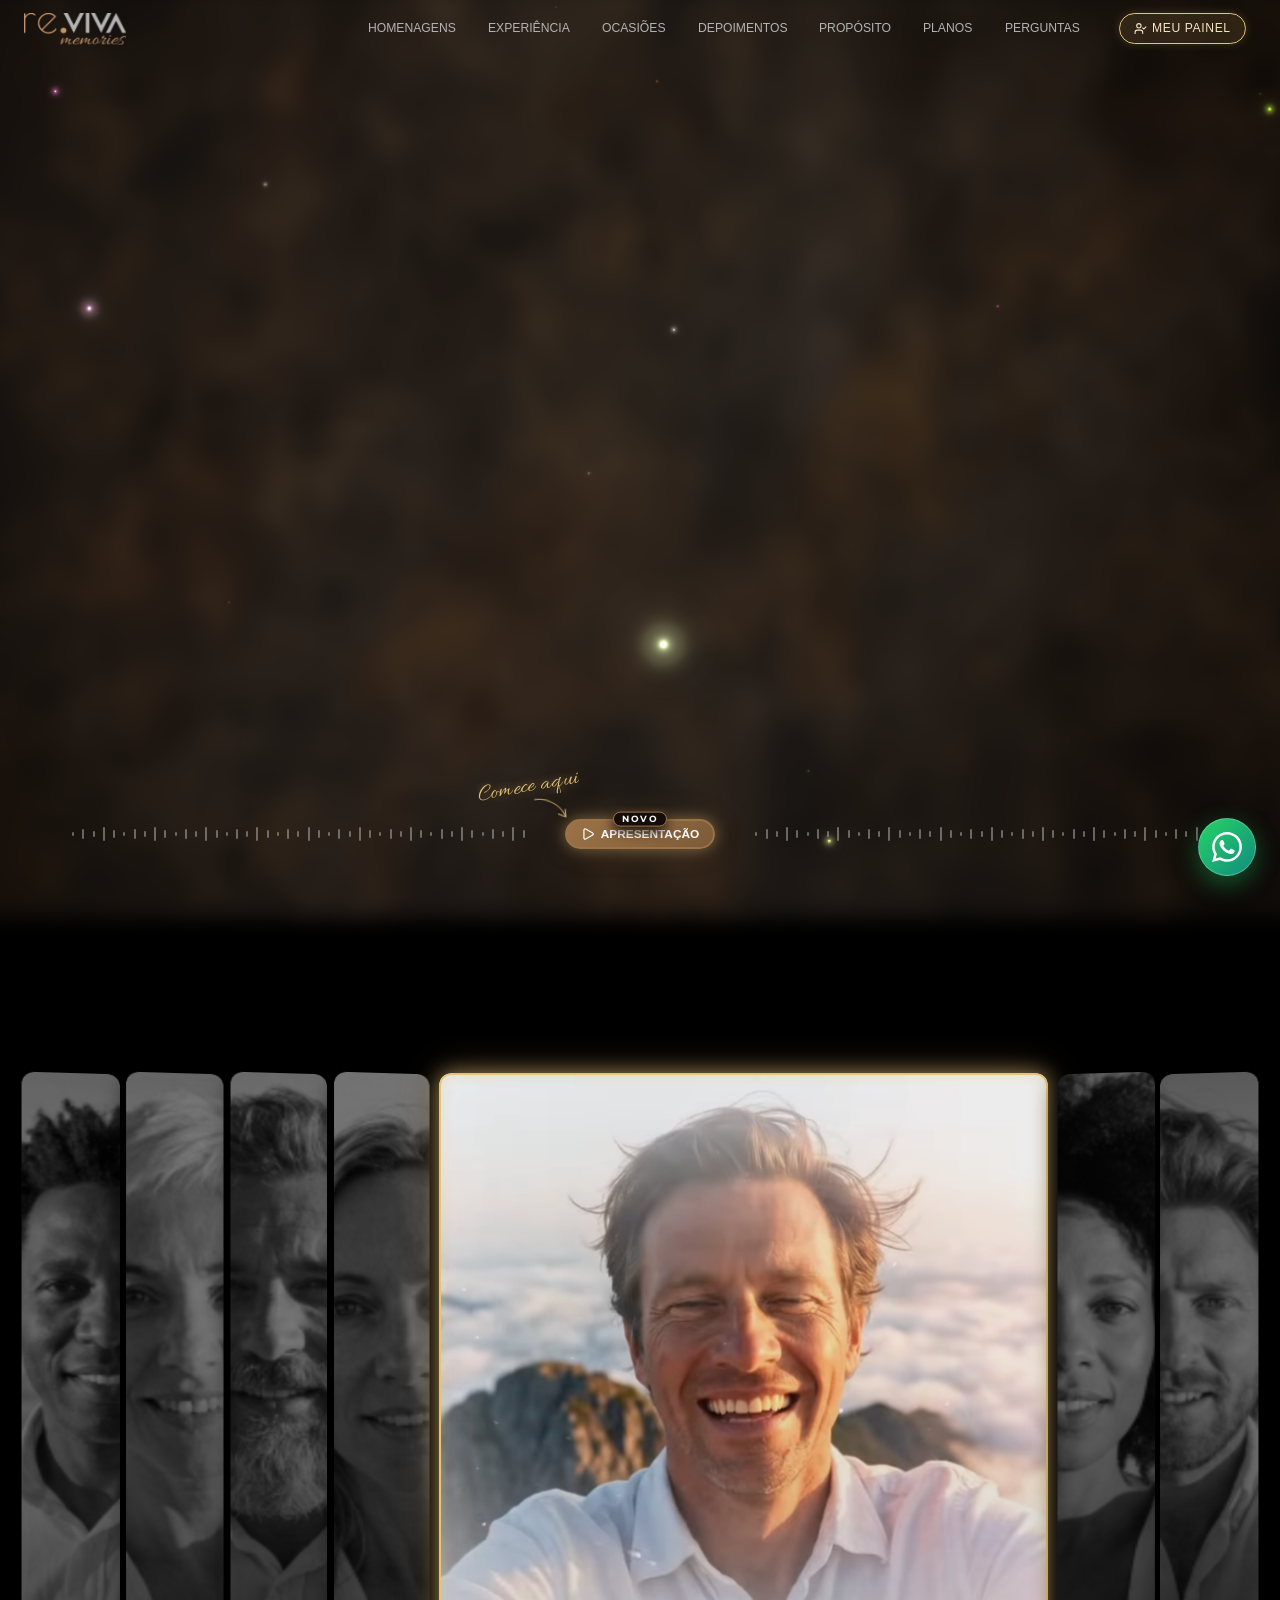
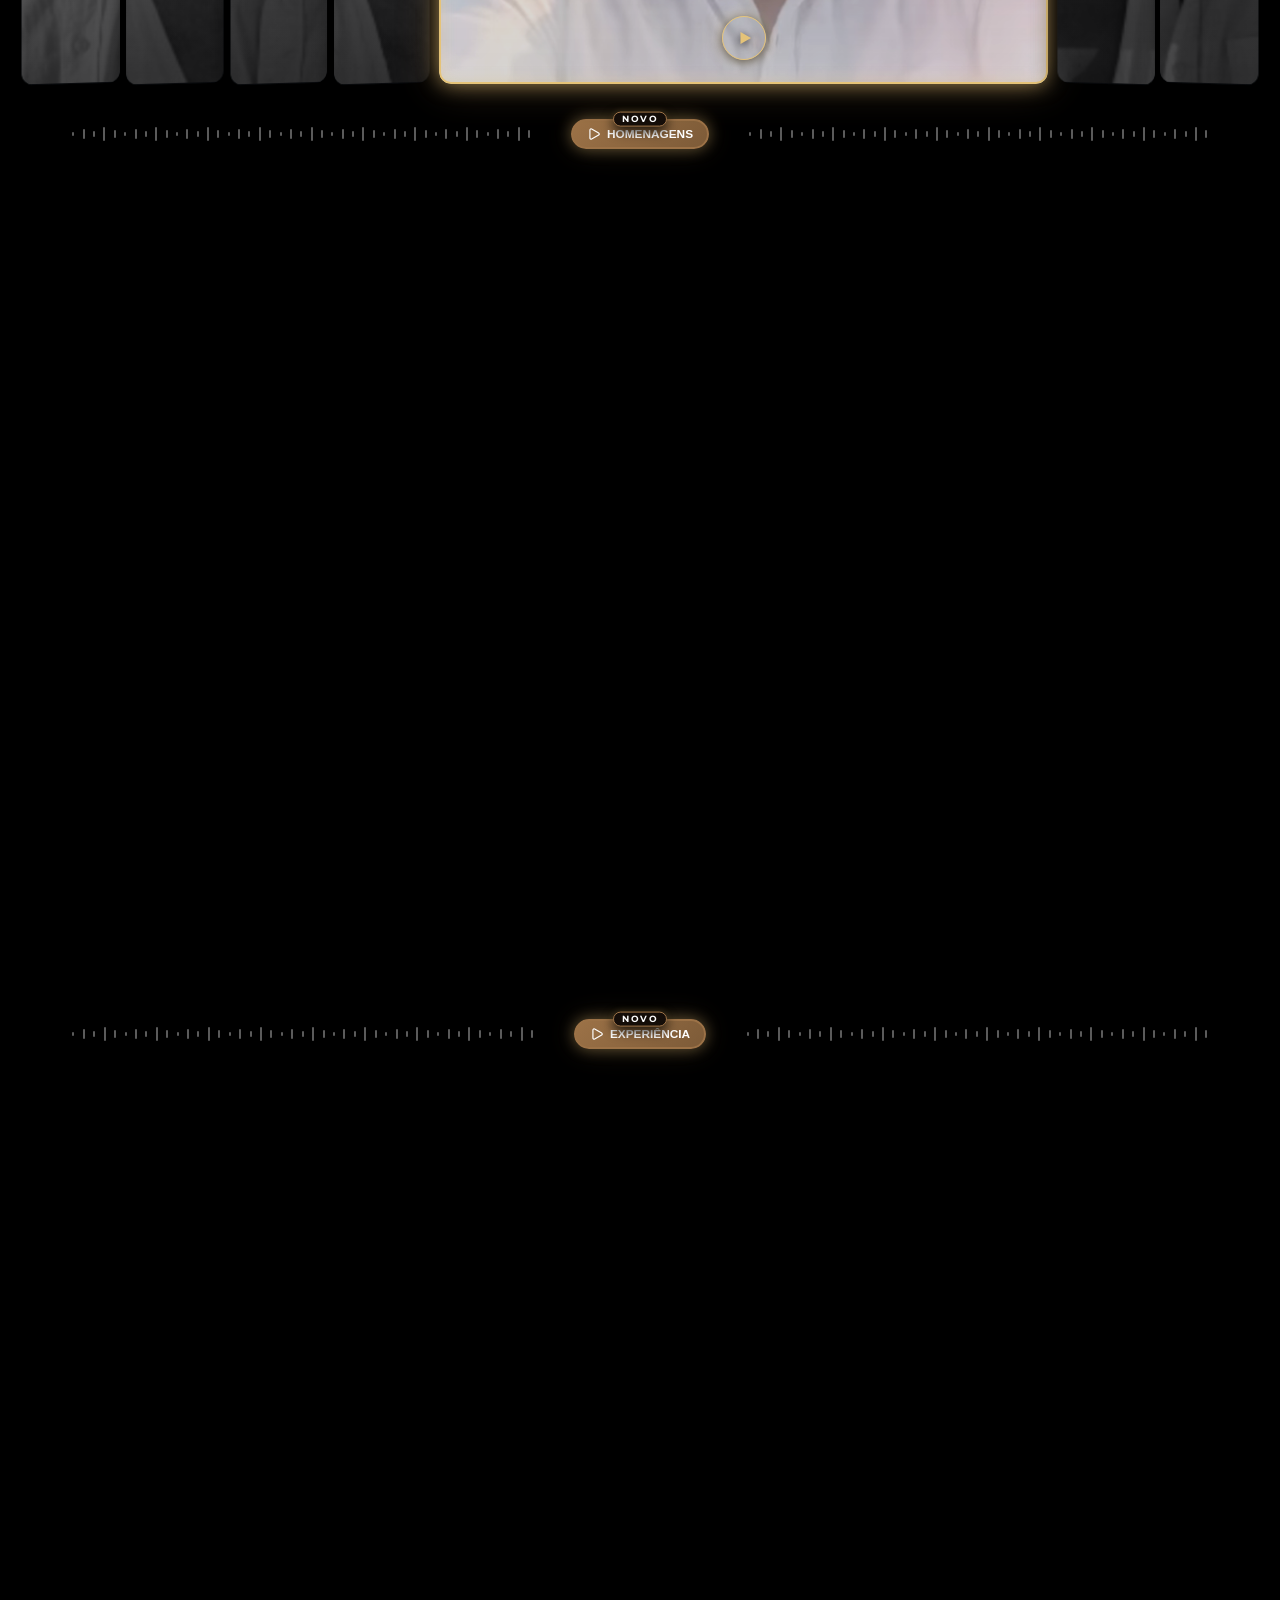
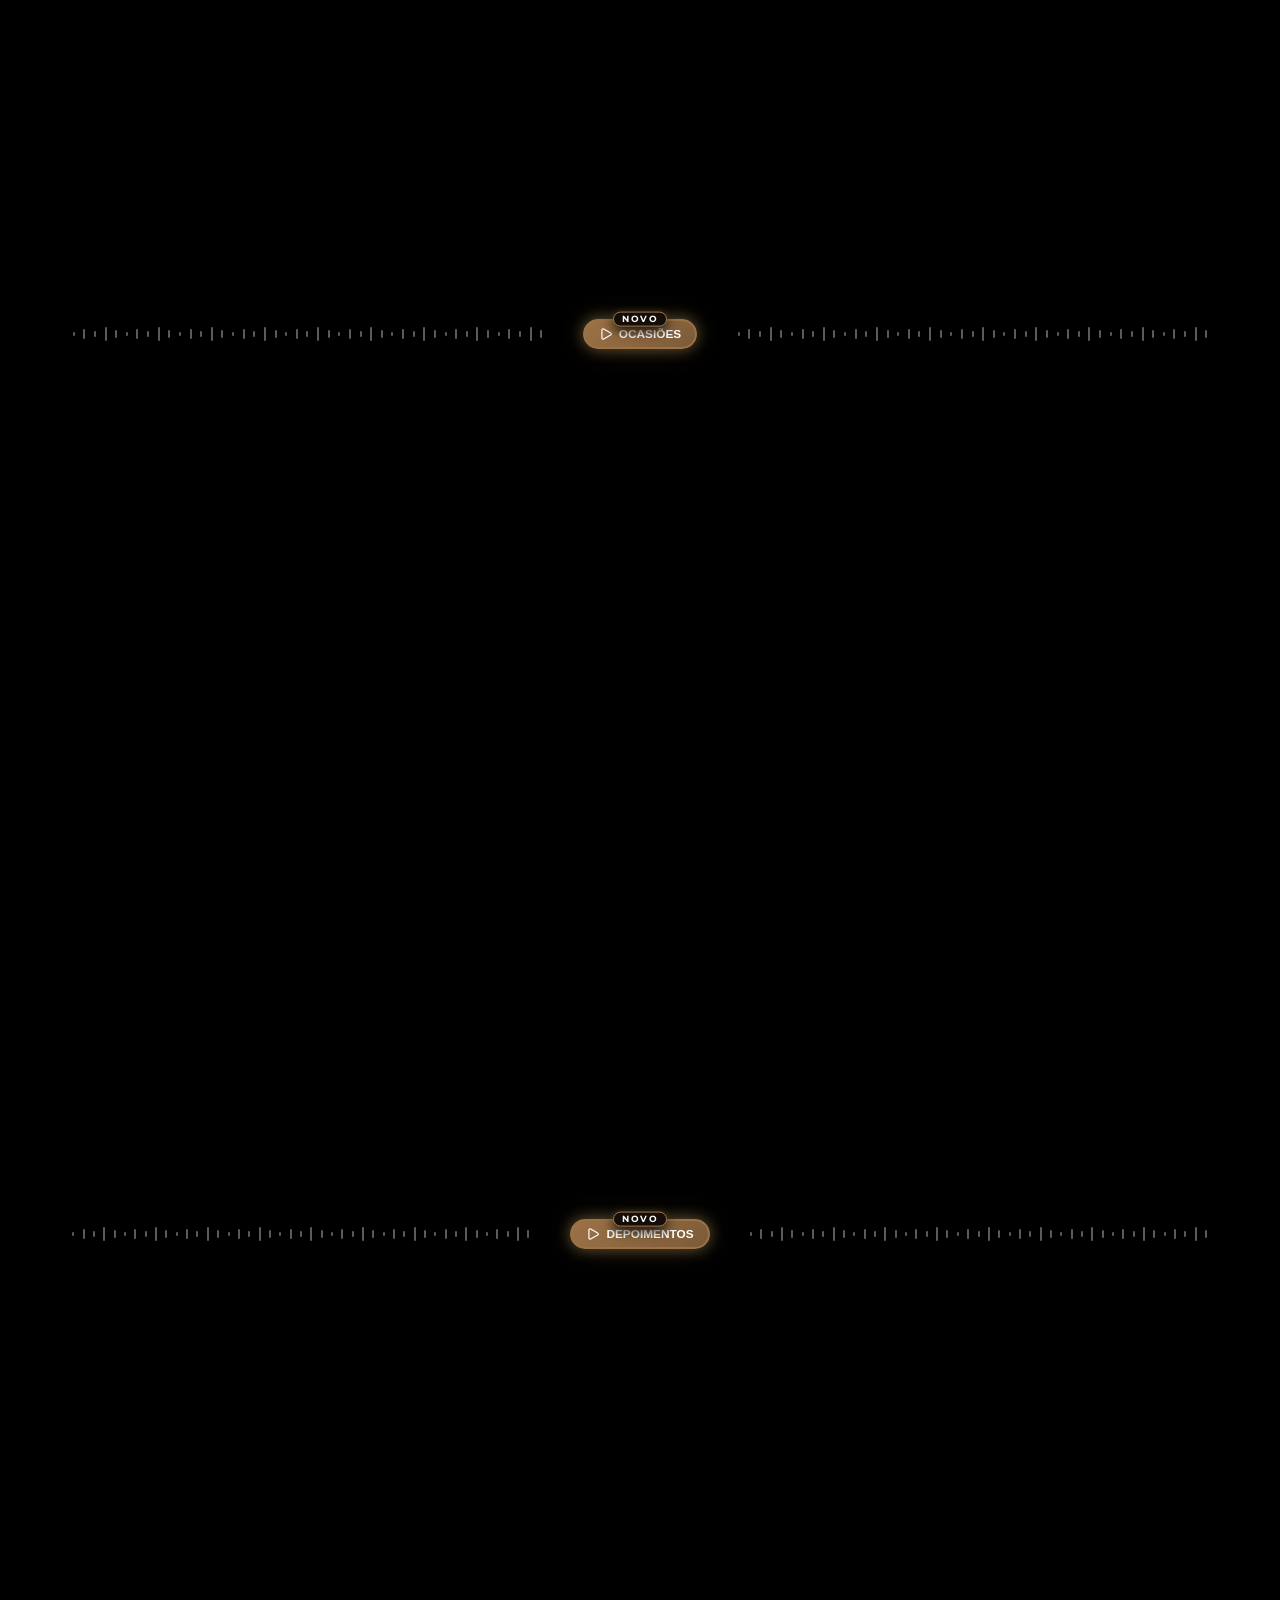
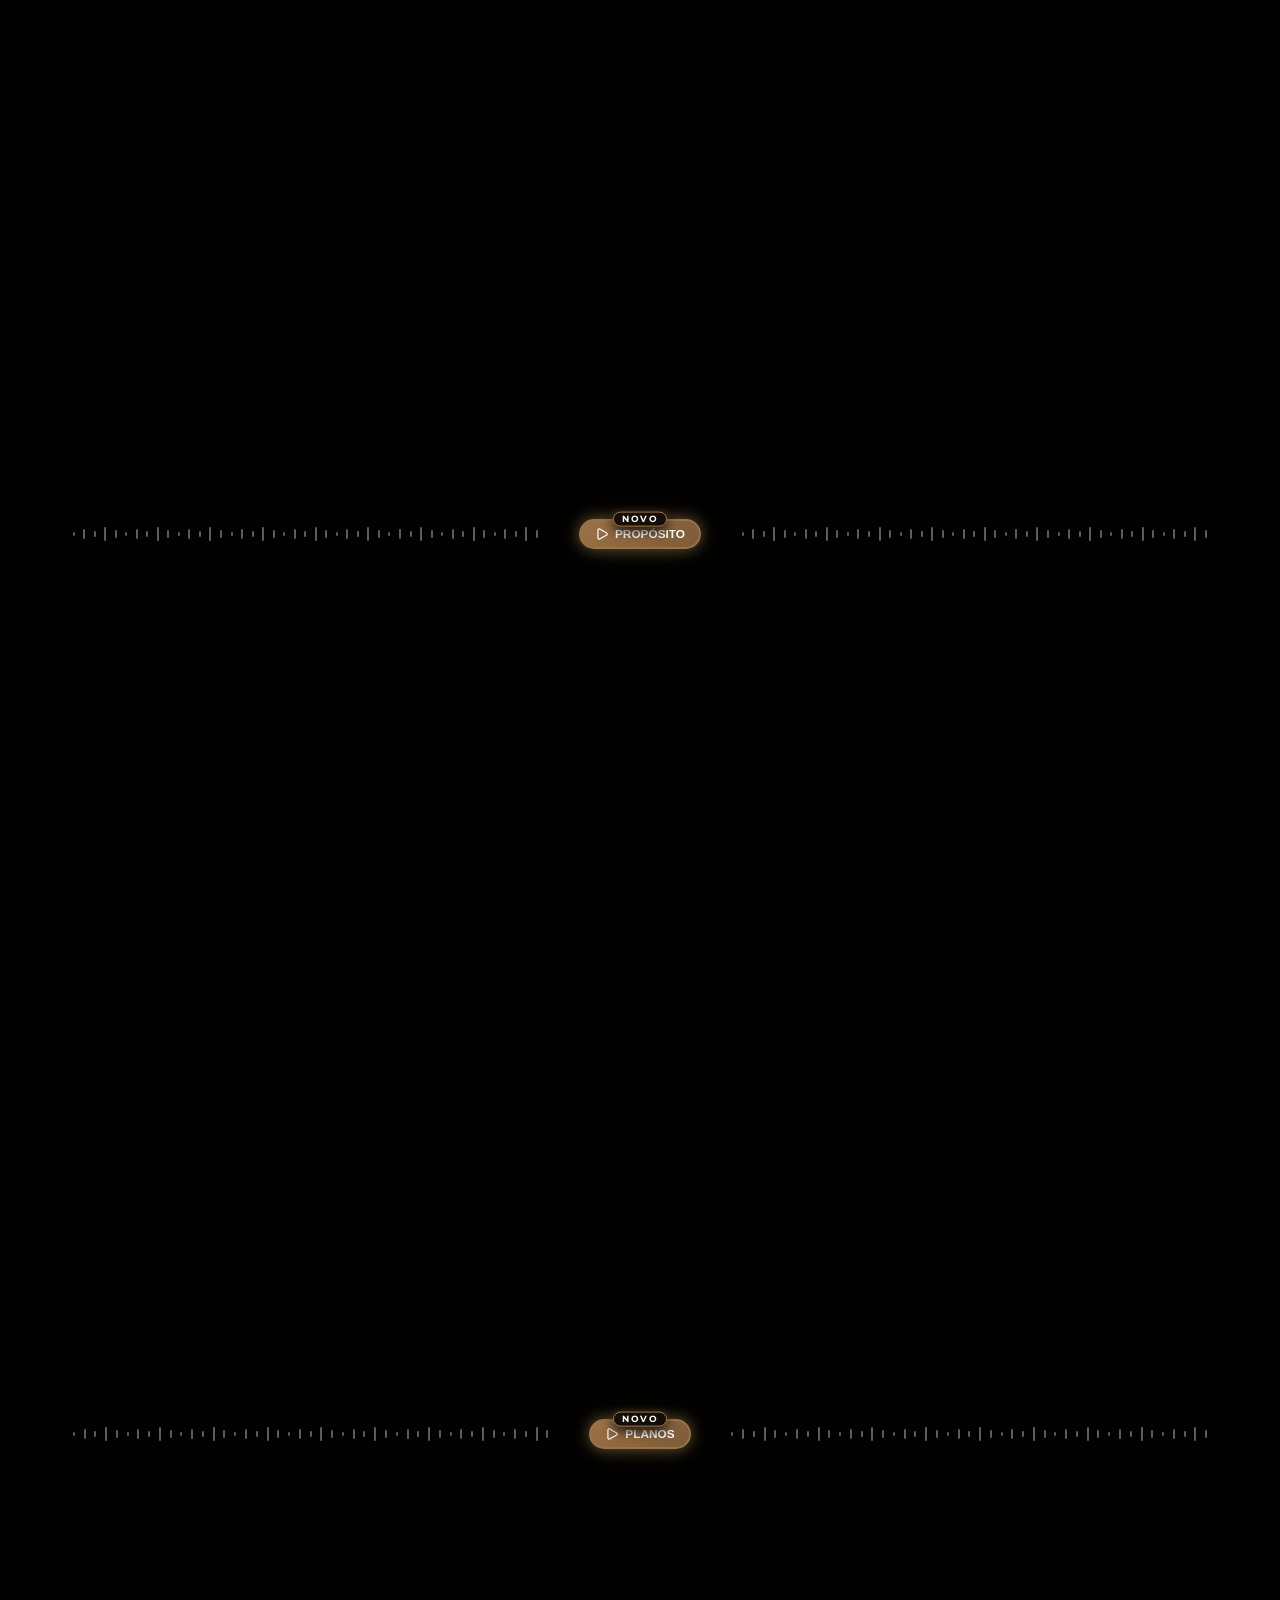
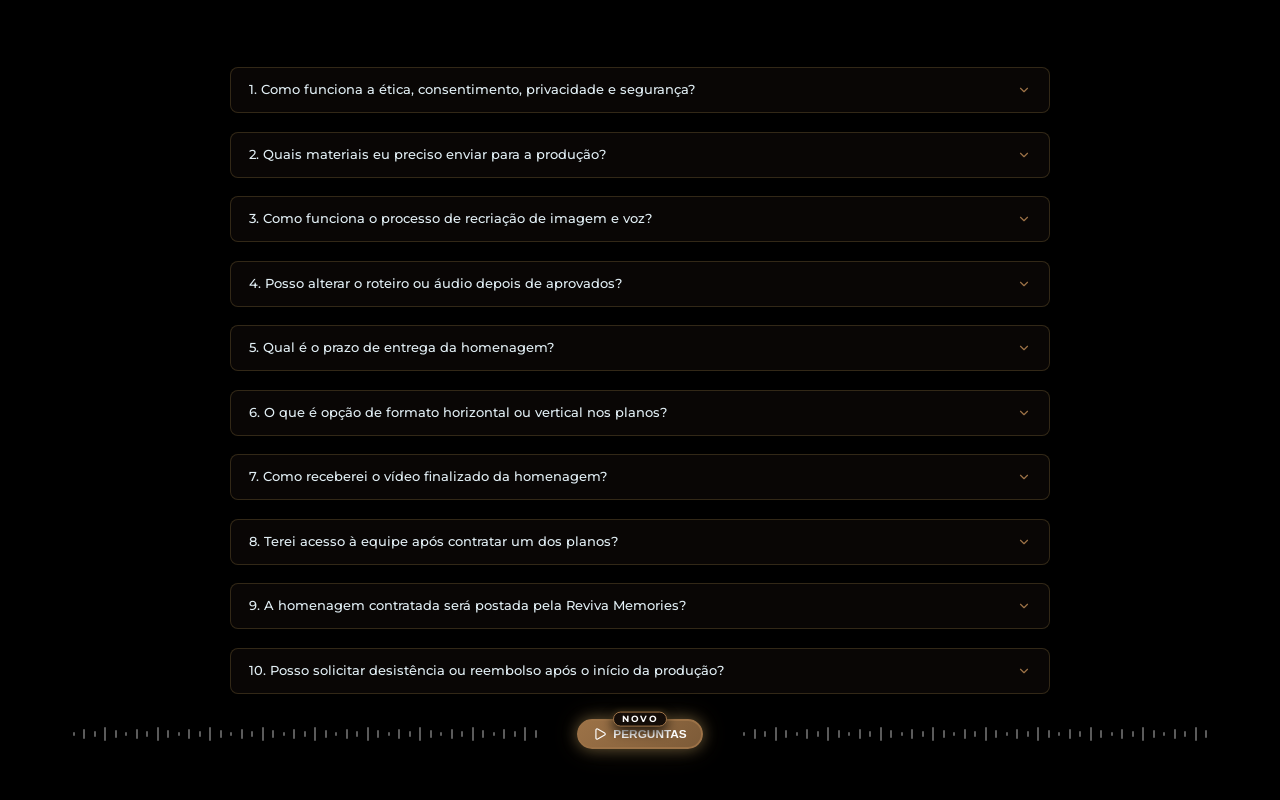
==== commit 8abddc22: "feat(iasis): aprimora prompt com os 9 roteiros da galeria, formula narrativa de abertura alegre com " ====
--- a/index.html
+++ b/index.html
@@ -1337,8 +1337,11 @@
             <div id="checkout-form-view">
                 <form id="form-checkout-simulado" onsubmit="handleRealAsaasCheckout(event)" style="display: flex; flex-direction: column; gap: 12px;">
                     
-                    <div>
+                    <div style="display: flex; align-items: center; justify-content: space-between;">
                         <span style="font-size: 0.76rem; color: var(--gold-primary); font-weight: 600; text-transform: uppercase; letter-spacing: 0.5px;">Dados do Contratante</span>
+                        <button type="button" onclick="fillRandomTestClientData()" style="background: rgba(197, 160, 89, 0.15); border: 1px solid rgba(197, 160, 89, 0.4); border-radius: 4px; color: var(--gold-bright); font-size: 0.65rem; font-weight: 700; padding: 3px 8px; cursor: pointer; display: inline-flex; align-items: center; gap: 4px; transition: all 0.2s;" title="Gera um cliente fictício com CPF válido pelo algoritmo para testes de compra">
+                            <i data-lucide="dice-5" style="width: 12px; height: 12px;"></i> GERAR CLIENTE ALEATÓRIO (TESTE)
+                        </button>
                     </div>
 
                     <div style="display: grid; grid-template-columns: 1fr 1fr; gap: 12px;">
--- a/styles.css
+++ b/styles.css
@@ -585,49 +585,49 @@
     .nav-links a:nth-child(7) { transition-delay: 0.28s !important; }
     .nav-links a:nth-child(8) { transition-delay: 0.32s !important; }
 
-    /* Quando compactado (fora do slide 1): correm em direção à direita com fade out em cascata */
+    /* Quando compactado (fora do slide 1): correm em direção à direita com fade out suave */
     body.navbar-compact:not(.menu-revealed) .nav-links a {
         opacity: 0 !important;
         transform: translateX(45px) !important;
         pointer-events: none !important;
-    }
-
-    /* Cascata de saída para a direita (os da direita chegam/somem primeiro ou fluem em direção ao ponto final) */
-    body.navbar-compact:not(.menu-revealed) .nav-links a:nth-child(8) { transition-delay: 0.00s !important; }
-    body.navbar-compact:not(.menu-revealed) .nav-links a:nth-child(7) { transition-delay: 0.04s !important; }
-    body.navbar-compact:not(.menu-revealed) .nav-links a:nth-child(6) { transition-delay: 0.08s !important; }
-    body.navbar-compact:not(.menu-revealed) .nav-links a:nth-child(5) { transition-delay: 0.12s !important; }
-    body.navbar-compact:not(.menu-revealed) .nav-links a:nth-child(4) { transition-delay: 0.16s !important; }
-    body.navbar-compact:not(.menu-revealed) .nav-links a:nth-child(3) { transition-delay: 0.20s !important; }
-    body.navbar-compact:not(.menu-revealed) .nav-links a:nth-child(2) { transition-delay: 0.24s !important; }
-    body.navbar-compact:not(.menu-revealed) .nav-links a:nth-child(1) { transition-delay: 0.28s !important; }
+        transition: opacity 0.25s cubic-bezier(0.25, 1, 0.5, 1), transform 0.25s cubic-bezier(0.25, 1, 0.5, 1) !important;
+        transition-delay: 0s !important;
+    }
 
     /* Wrapper do menu flutuante / esteira */
     .nav-links-wrapper {
         display: flex;
         align-items: center;
-        background: transparent;
-        border: 1px solid transparent;
-        border-radius: 28px;
-        padding: 6px 0;
-        transition: all 0.35s cubic-bezier(0.16, 1, 0.3, 1);
+        background: transparent !important;
+        border: none !important;
+        border-radius: 0;
+        box-shadow: none !important;
+        padding: 0 !important;
+        transition: transform 0.35s cubic-bezier(0.16, 1, 0.3, 1) !important;
         z-index: 200010;
         transform: translateX(0); /* mantém na posição padrão do flex */
-    }
-
-    /* AO PASSAR O MOUSE (HOVER) OU CLICAR NO MENU (ACTIVE): ESTEIRA HORIZONTAL SE ABRE (SEM FUNDO NEM CONTORNO) */
+        pointer-events: none;
+    }
+
+    /* No slide inicial (não compactado), permite interação com os links */
+    body:not(.navbar-compact) .nav-links-wrapper {
+        pointer-events: auto !important;
+    }
+
+    /* AO PASSAR O MOUSE (HOVER) OU CLICAR NO MENU (ACTIVE): ESTEIRA HORIZONTAL SE ABRE (SEM NENHUM FUNDO OU CONTORNO) */
     body.navbar-compact.menu-revealed .nav-links-wrapper {
         background: transparent !important;
         border: none !important;
         box-shadow: none !important;
-        padding: 6px 0 !important;
+        padding: 0 !important;
         backdrop-filter: none !important;
         -webkit-backdrop-filter: none !important;
+        pointer-events: auto !important;
         /* Afasta os links suavemente para a esquerda para dar espaço ao botão MENU */
         transform: translateX(-110px) !important;
     }
 
-    /* Remove nav-container:hover trigger from links */
+    /* Links visíveis e interativos quando o menu está revelado */
     body.navbar-compact.menu-revealed .nav-links a {
         opacity: 1 !important;
         transform: translateX(0) !important;
@@ -635,19 +635,26 @@
         transition-delay: 0s !important;
     }
 
-    /* DESFOQUE CINEMATOGRÁFICO DO SITE QUANDO A ESTEIRA DO MENU ESTIVER ABERTA */
+    /* ESCURECIMENTO E DESFOQUE CINEMATOGRÁFICO DO SITE QUANDO O MENU ESTIVER ABERTO (IGUAL AO SLIDE 1) */
     body.navbar-compact.menu-revealed .mobile-menu-backdrop {
         display: block !important;
         opacity: 1 !important;
-        backdrop-filter: blur(10px) brightness(0.6) !important;
-        -webkit-backdrop-filter: blur(10px) brightness(0.6) !important;
+        background: rgba(0, 0, 0, 0.82) !important;
+        backdrop-filter: blur(12px) brightness(0.35) !important;
+        -webkit-backdrop-filter: blur(12px) brightness(0.35) !important;
         z-index: 199990 !important;
         pointer-events: none !important;
+        transition: opacity 0.4s ease, background 0.4s ease !important;
     }
 
     body.navbar-compact.menu-revealed section {
-        filter: blur(4px) brightness(0.75);
-        transition: filter 0.35s ease;
+        filter: blur(5px) brightness(0.4) !important;
+        transition: filter 0.4s ease !important;
+    }
+
+    body.navbar-compact.menu-revealed::before {
+        opacity: 0.35 !important;
+        transition: opacity 0.4s ease !important;
     }
 }
 
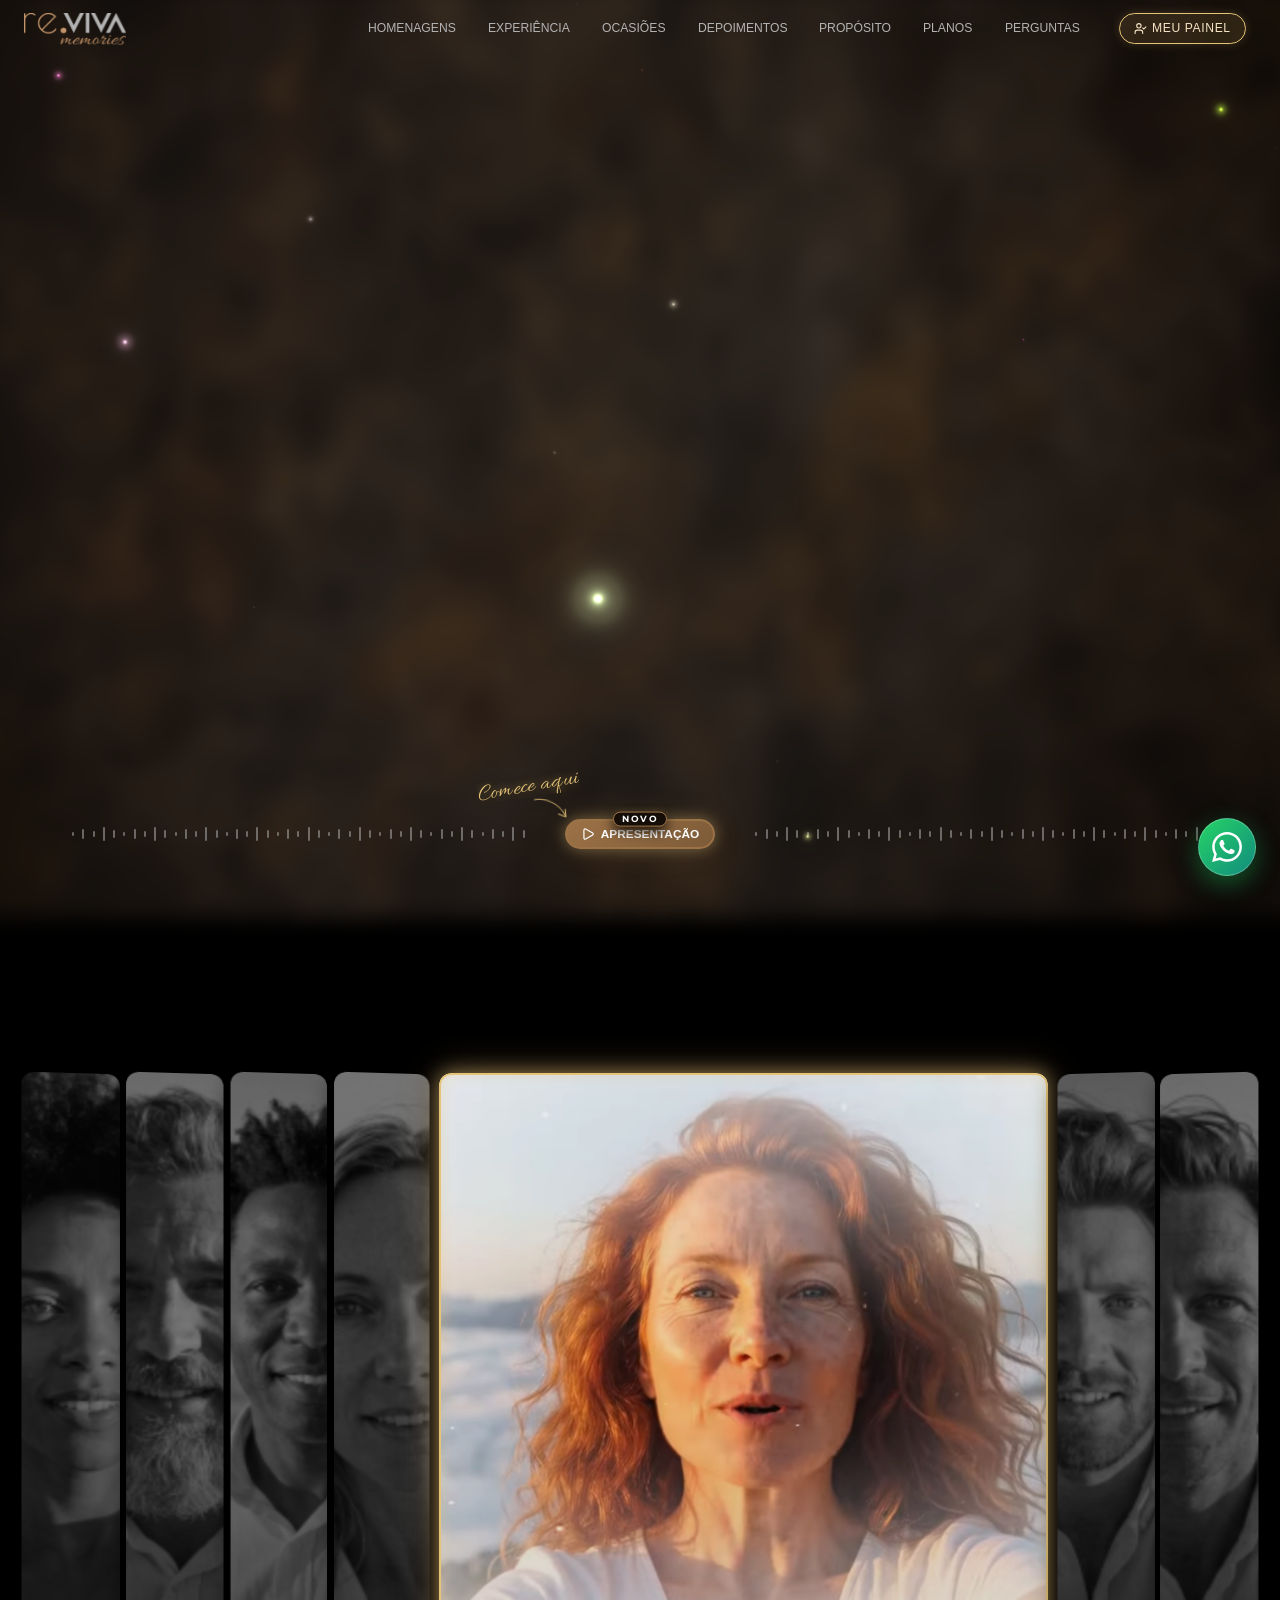
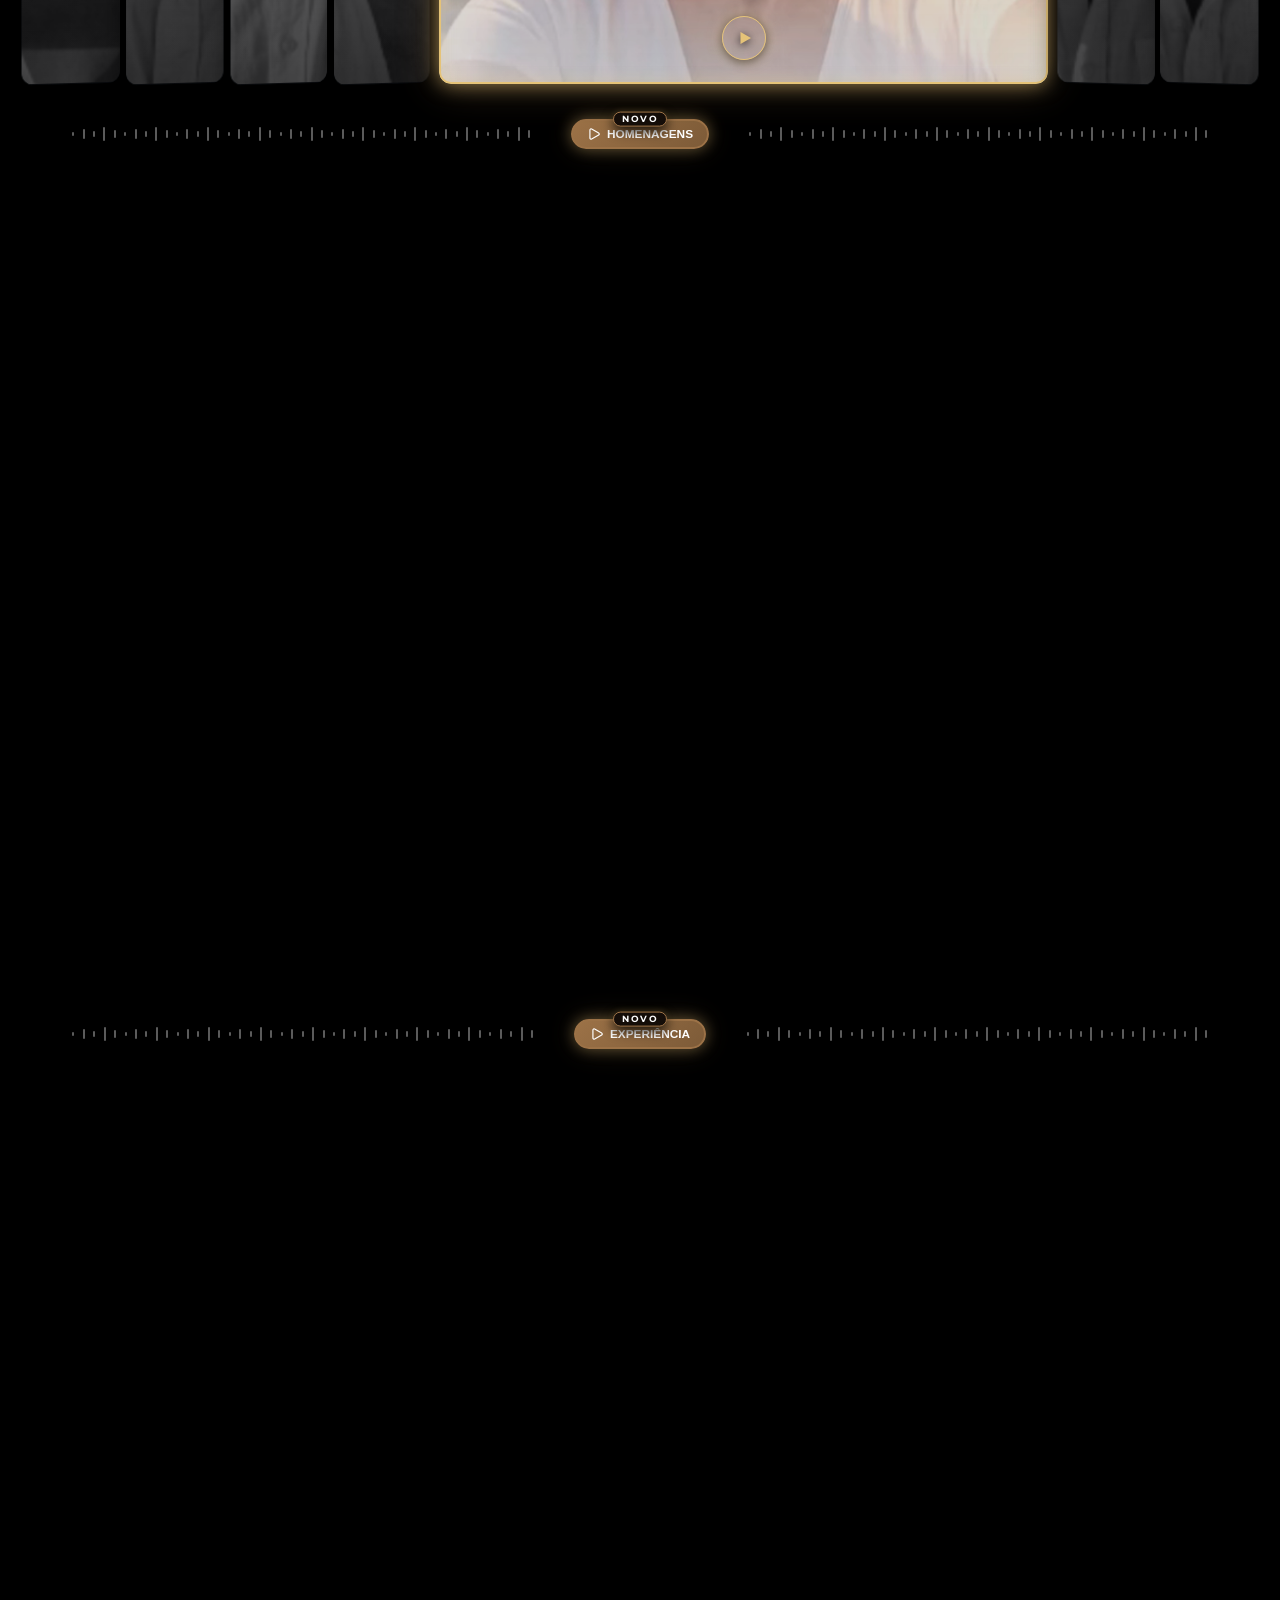
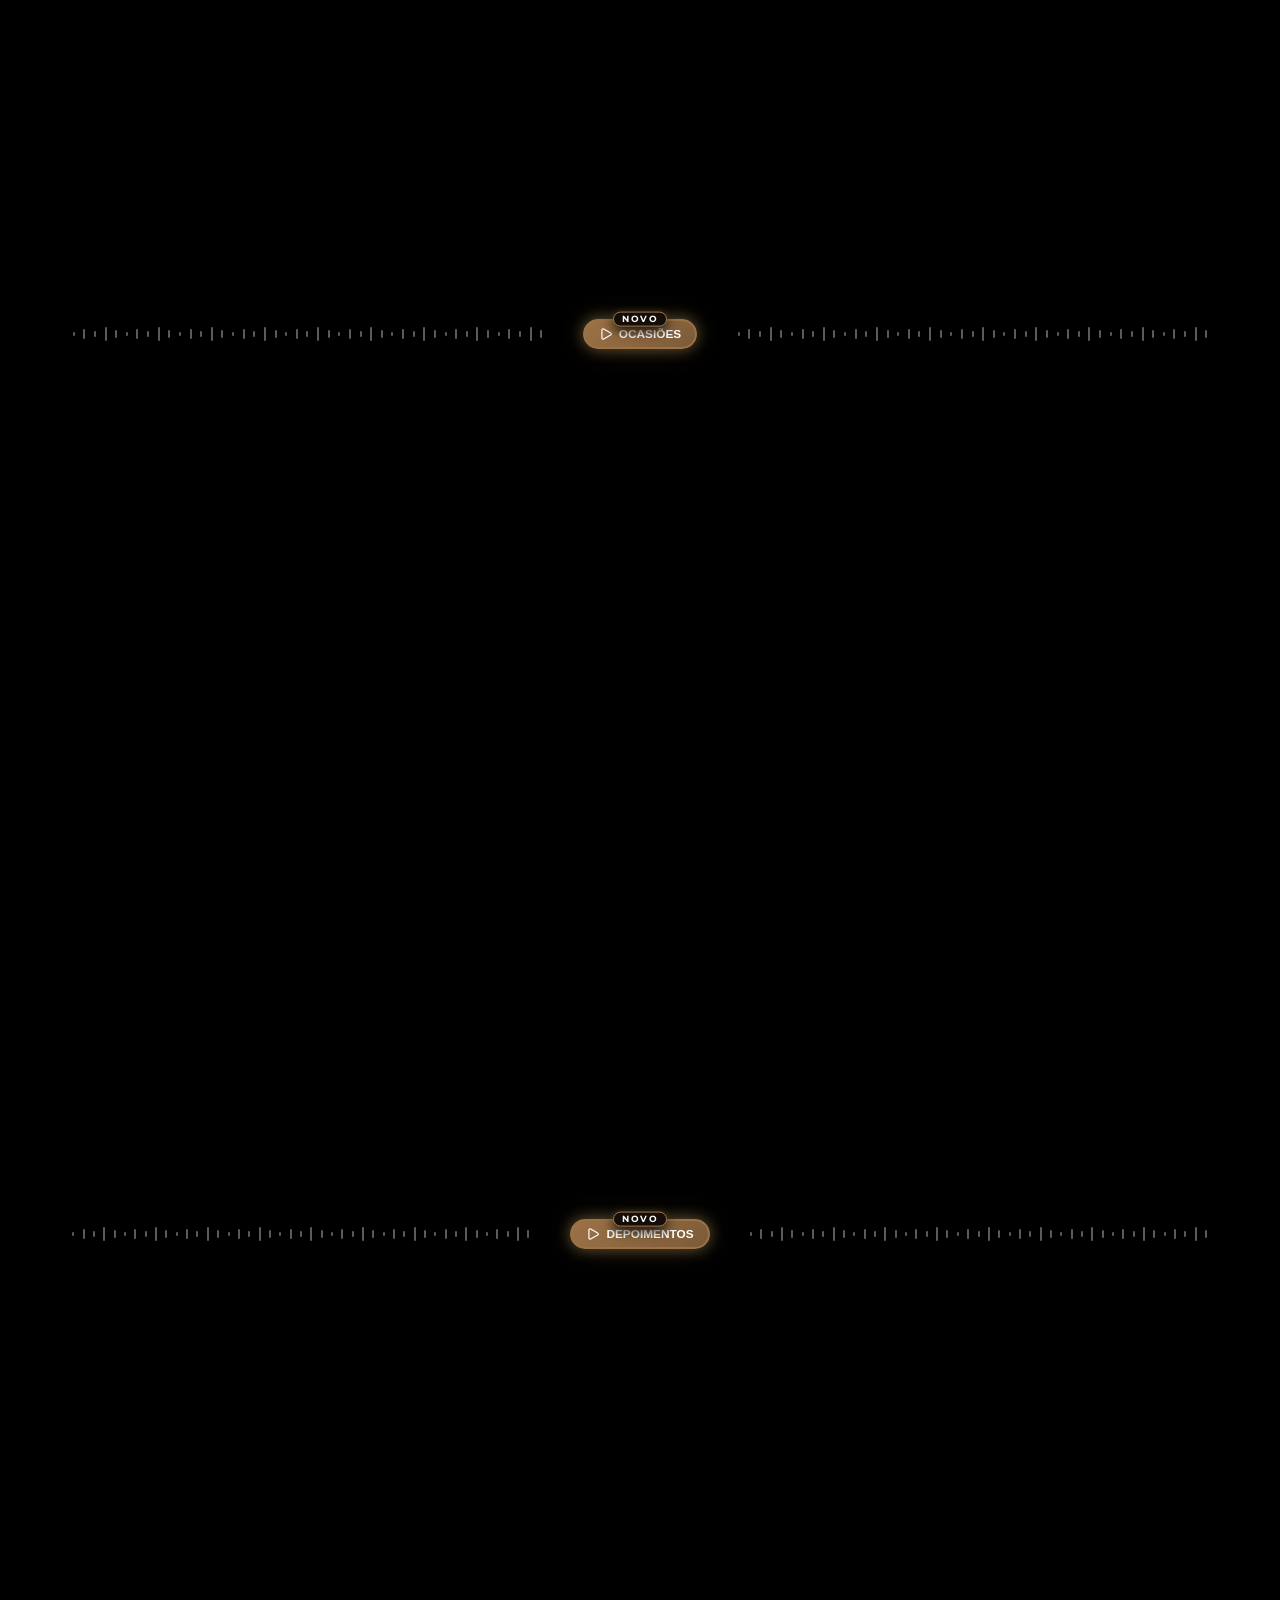
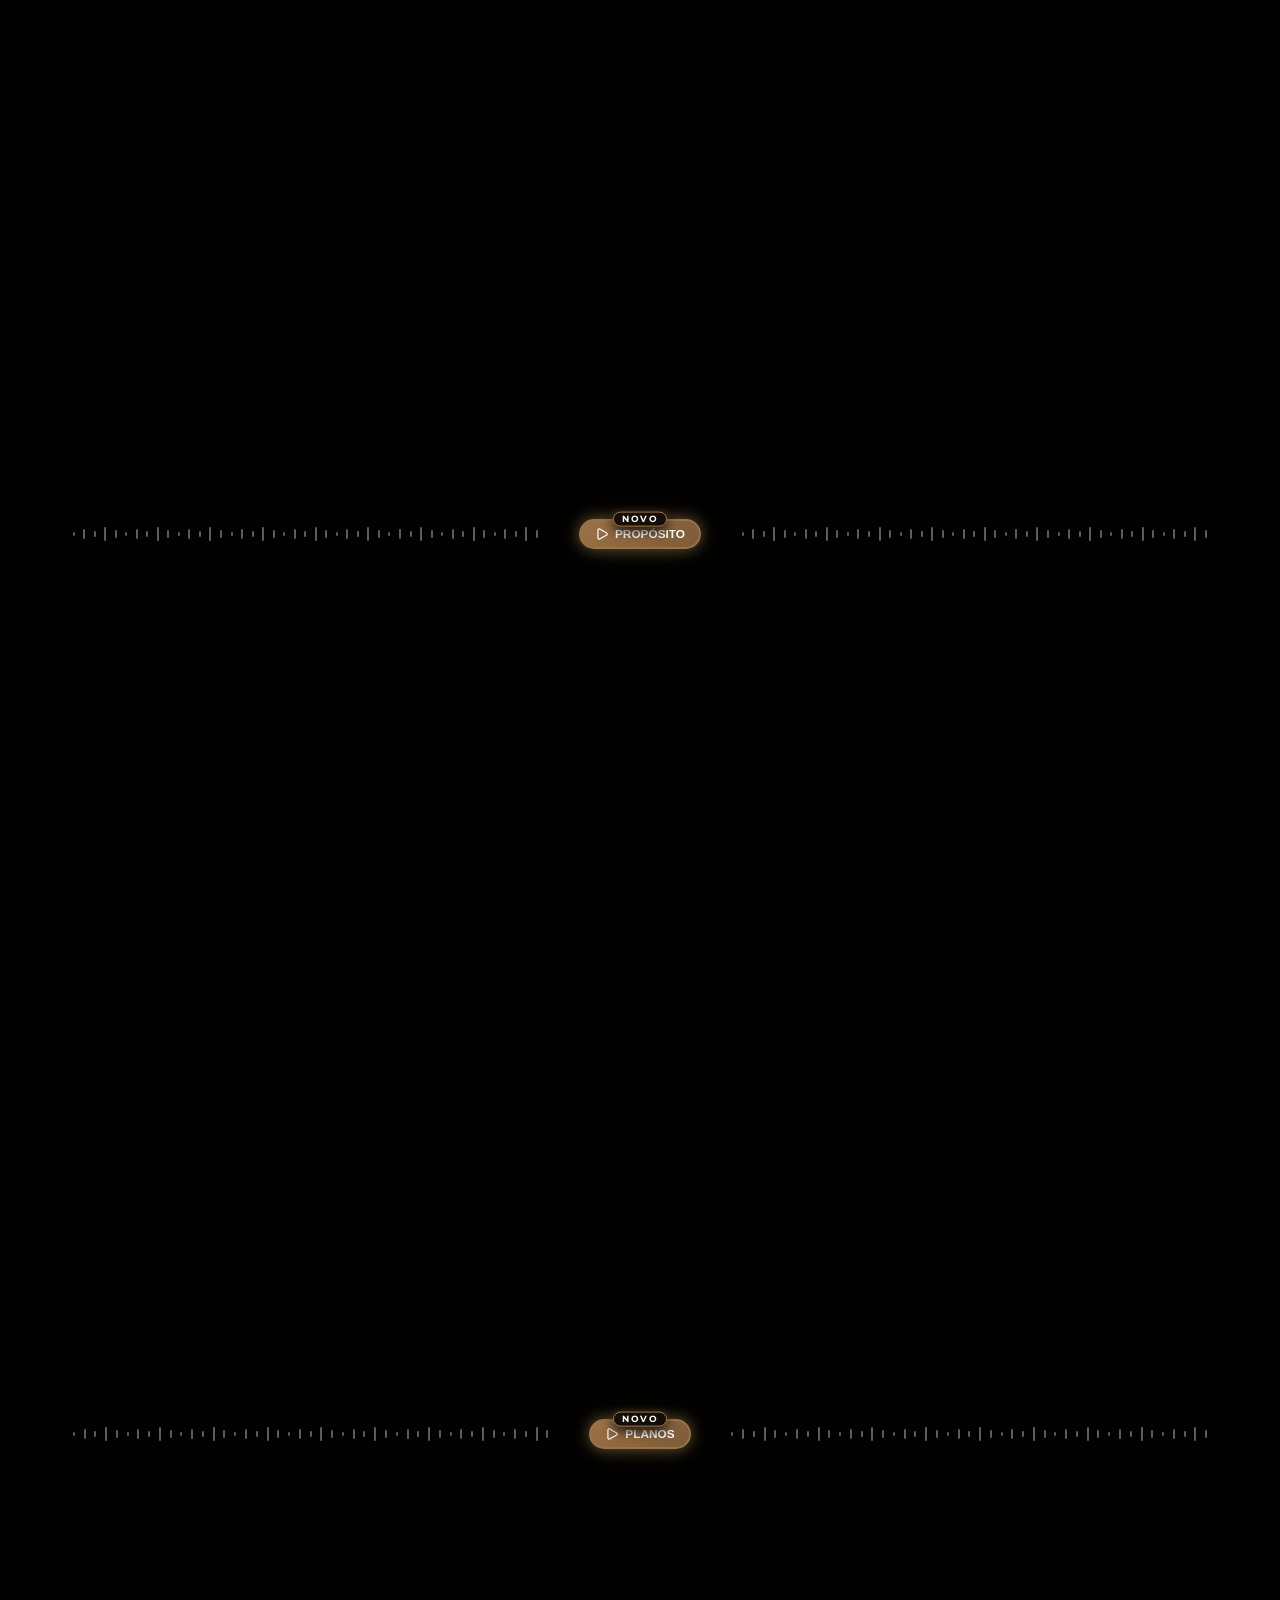
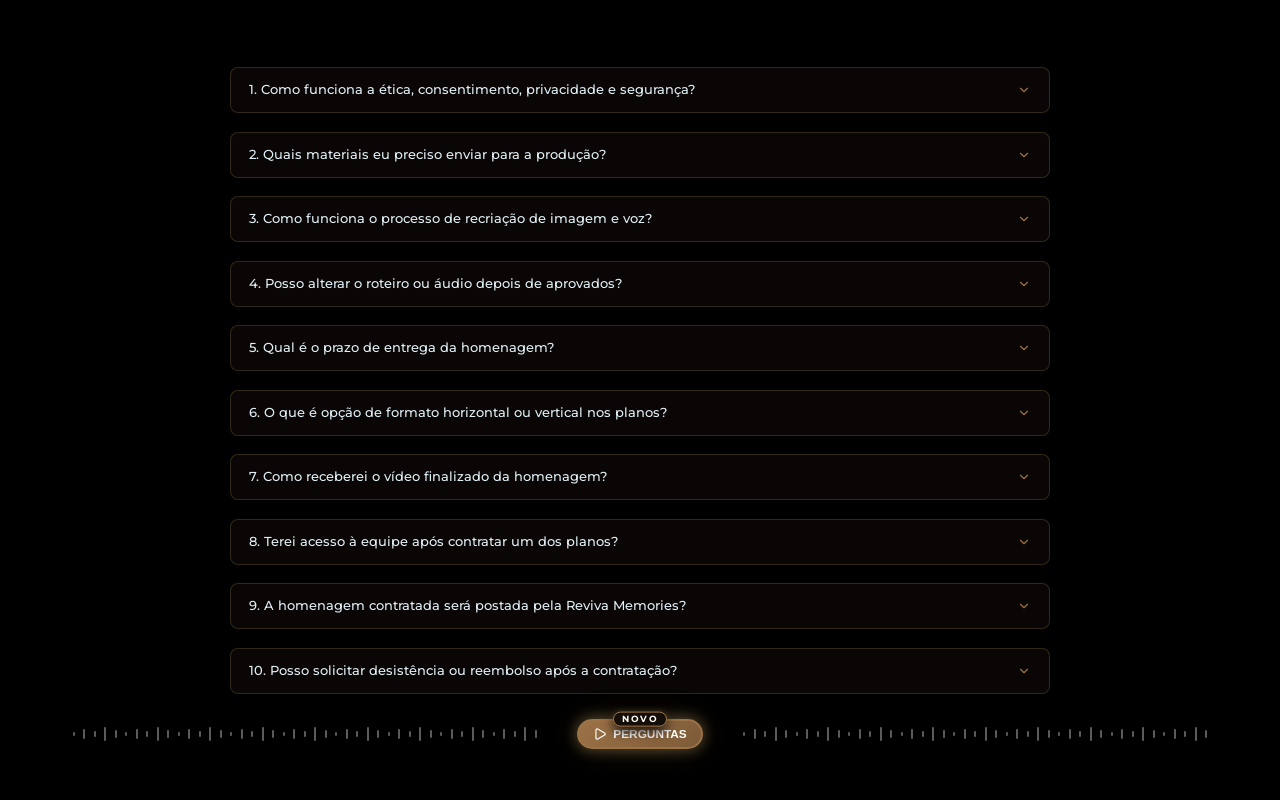
==== commit 5673d9b4: "feat(painel-admin): exibe miniatura e audio das previas enviadas, proxy de producao no localhost, si" ====
--- a/index.html
+++ b/index.html
@@ -1153,11 +1153,11 @@
                 <!-- FAQ Item 10 -->
                 <div class="faq-item">
                     <button class="faq-question">
-                        <span>10. Posso solicitar desistência ou reembolso após o início da produção?</span>
+                        <span>10. Posso solicitar desistência ou reembolso após a contratação?</span>
                         <i data-lucide="chevron-down"></i>
                     </button>
                     <div class="faq-answer">
-                        <p>Por se tratar de um serviço sob encomenda e feito de maneira não automatizada, altamente personalizado e desenvolvido especificamente a partir das suas mídias e roteiro, o Código de Defesa do Consumidor afasta o direito de desistência ou arrependimento após o início da produção, já que trata-se de um serviço e não um produto que poderia ser comercializado para terceiros. Para garantir sua total satisfação, incluímos etapas formais de revisão e aprovação da foto, roteiro e voz antes da produção final.</p>
+                        <p>Por se tratar de um serviço sob encomenda e feito de maneira não automatizada, altamente personalizado e desenvolvido especificamente a partir das suas mídias e roteiro, o Código de Defesa do Consumidor afasta o direito de desistência ou arrependimento após a contratação, já que trata-se de um serviço e não um produto que poderia ser comercializado para terceiros. Para garantir sua total satisfação, incluímos etapas formais de revisão e aprovação da foto, roteiro e voz antes da produção final.</p>
                     </div>
                 </div>
             </div>
--- a/styles.css
+++ b/styles.css
@@ -4237,15 +4237,15 @@
 
 .faq-modal-card {
     position: relative !important;
-    width: 90% !important;
-    max-width: 660px !important;
+    width: 92% !important;
+    max-width: 720px !important;
     max-height: 85vh !important;
     max-height: 85dvh !important;
     background: radial-gradient(circle at 50% 0%, rgba(46, 32, 22, 0.96), rgba(18, 11, 7, 0.98)) !important;
     border: 1px solid rgba(229, 195, 120, 0.45) !important;
     box-shadow: 0 25px 60px rgba(0, 0, 0, 0.95), 0 0 35px rgba(229, 195, 120, 0.25) !important;
     border-radius: 16px !important;
-    padding: clamp(20px, 3.5vh, 30px) clamp(22px, 3.5vw, 34px) !important;
+    padding: clamp(20px, 3.5vh, 32px) clamp(22px, 3.5vw, 36px) !important;
     box-sizing: border-box !important;
     overflow-y: auto !important;
     transform: scale(0.92) translateY(20px) !important;
@@ -4305,16 +4305,18 @@
 
 .faq-modal-title {
     font-family: var(--font-primary) !important;
-    font-size: clamp(0.78rem, 1.15vw + 0.2vh, 1.15rem) !important;
+    font-size: clamp(0.95rem, 1.1vw + 0.2vh, 1.18rem) !important;
     font-weight: 600 !important;
     color: #f7ede2 !important;
-    line-height: 1.3 !important;
+    line-height: 1.4 !important;
     margin: 0 !important;
     letter-spacing: 0.3px !important;
-    white-space: nowrap !important;
-    overflow: hidden !important;
-    text-overflow: ellipsis !important;
+    white-space: normal !important;
+    overflow: visible !important;
+    text-overflow: unset !important;
     width: 100% !important;
+    word-break: normal !important;
+    overflow-wrap: break-word !important;
 }
 
 .faq-modal-divider {
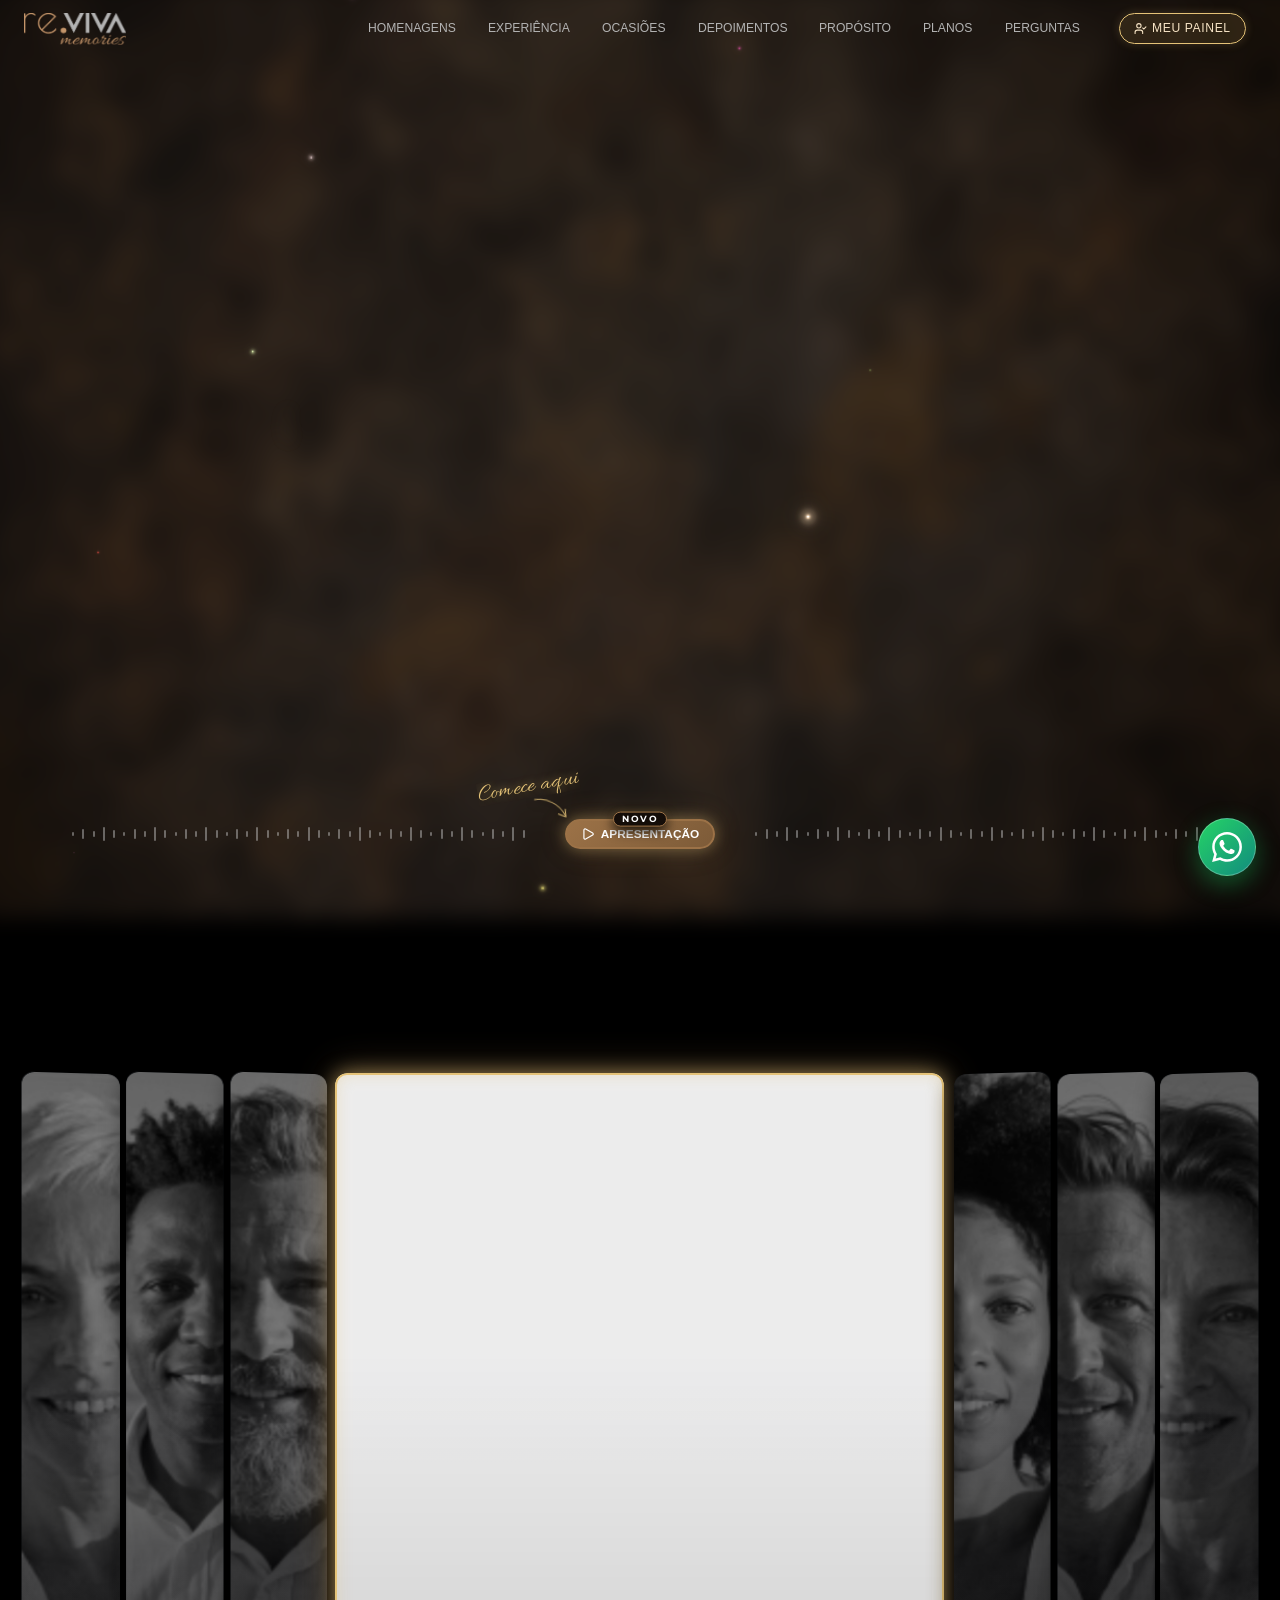
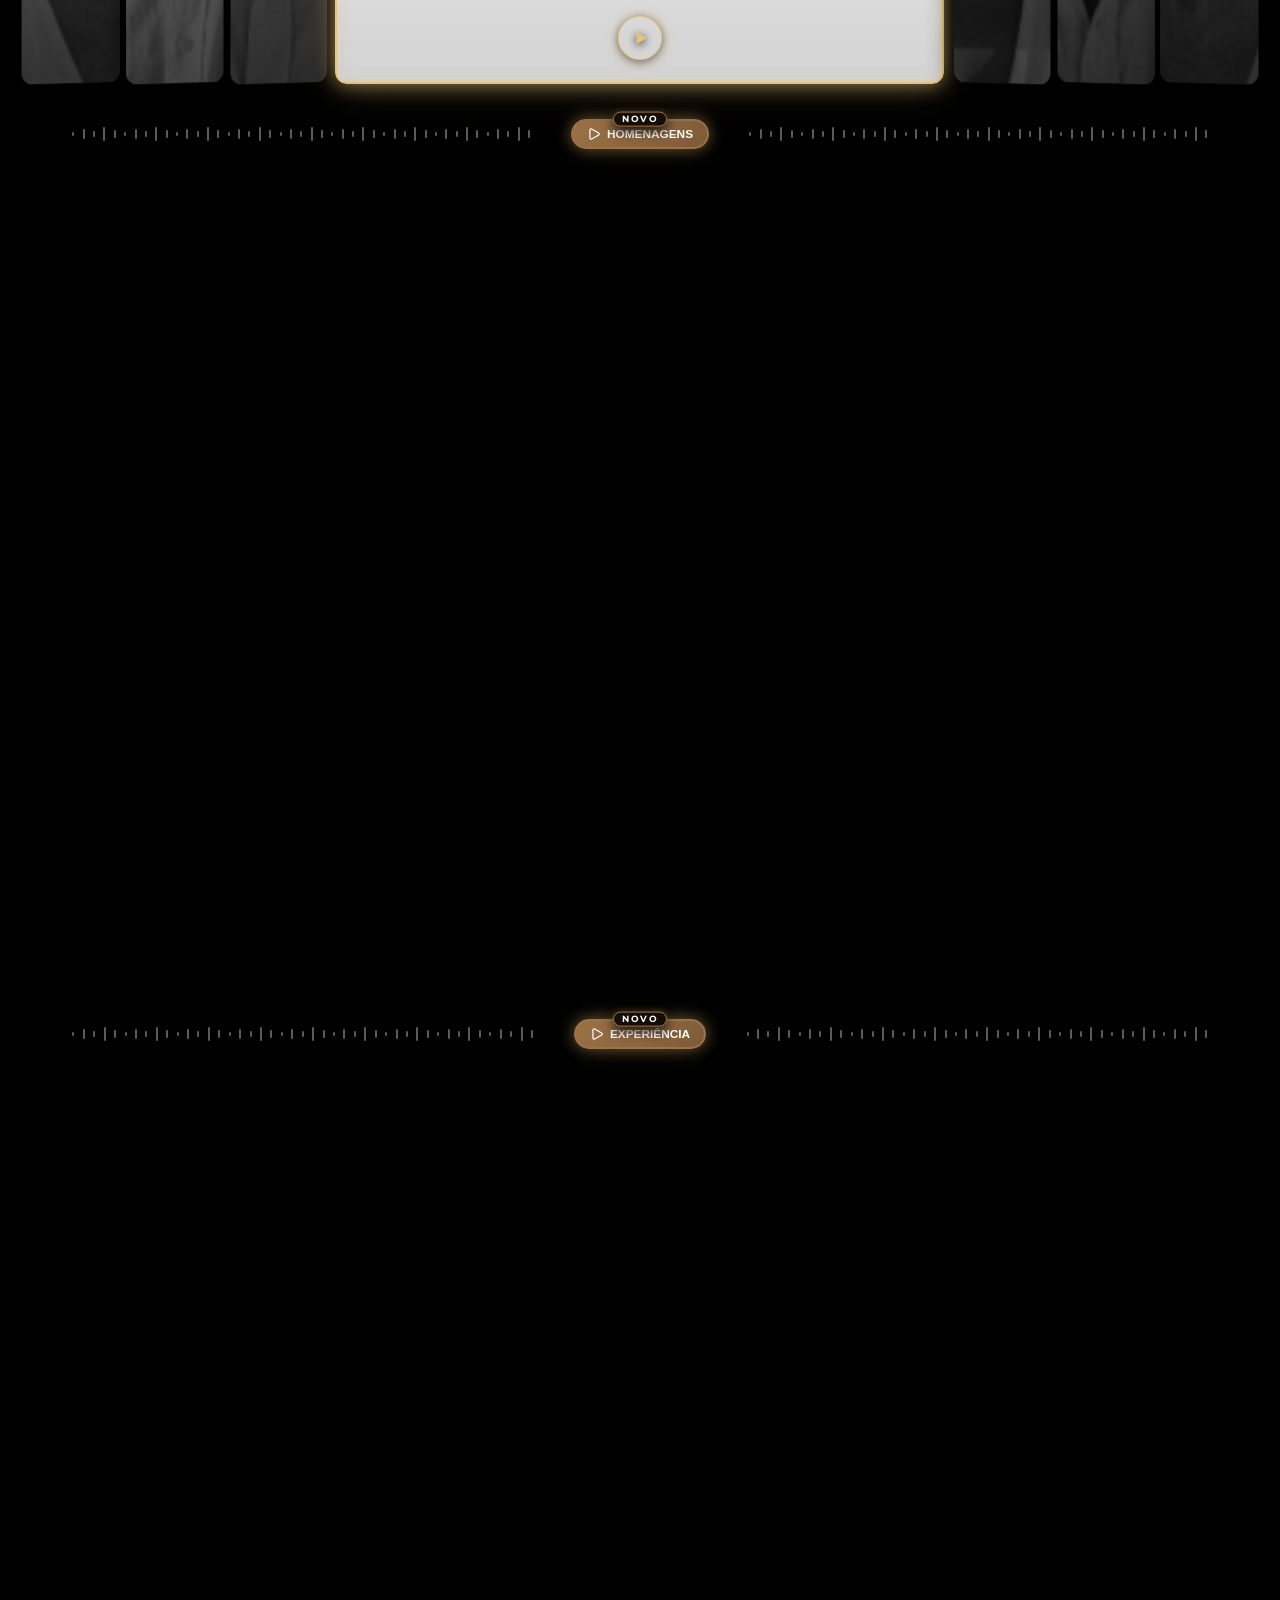
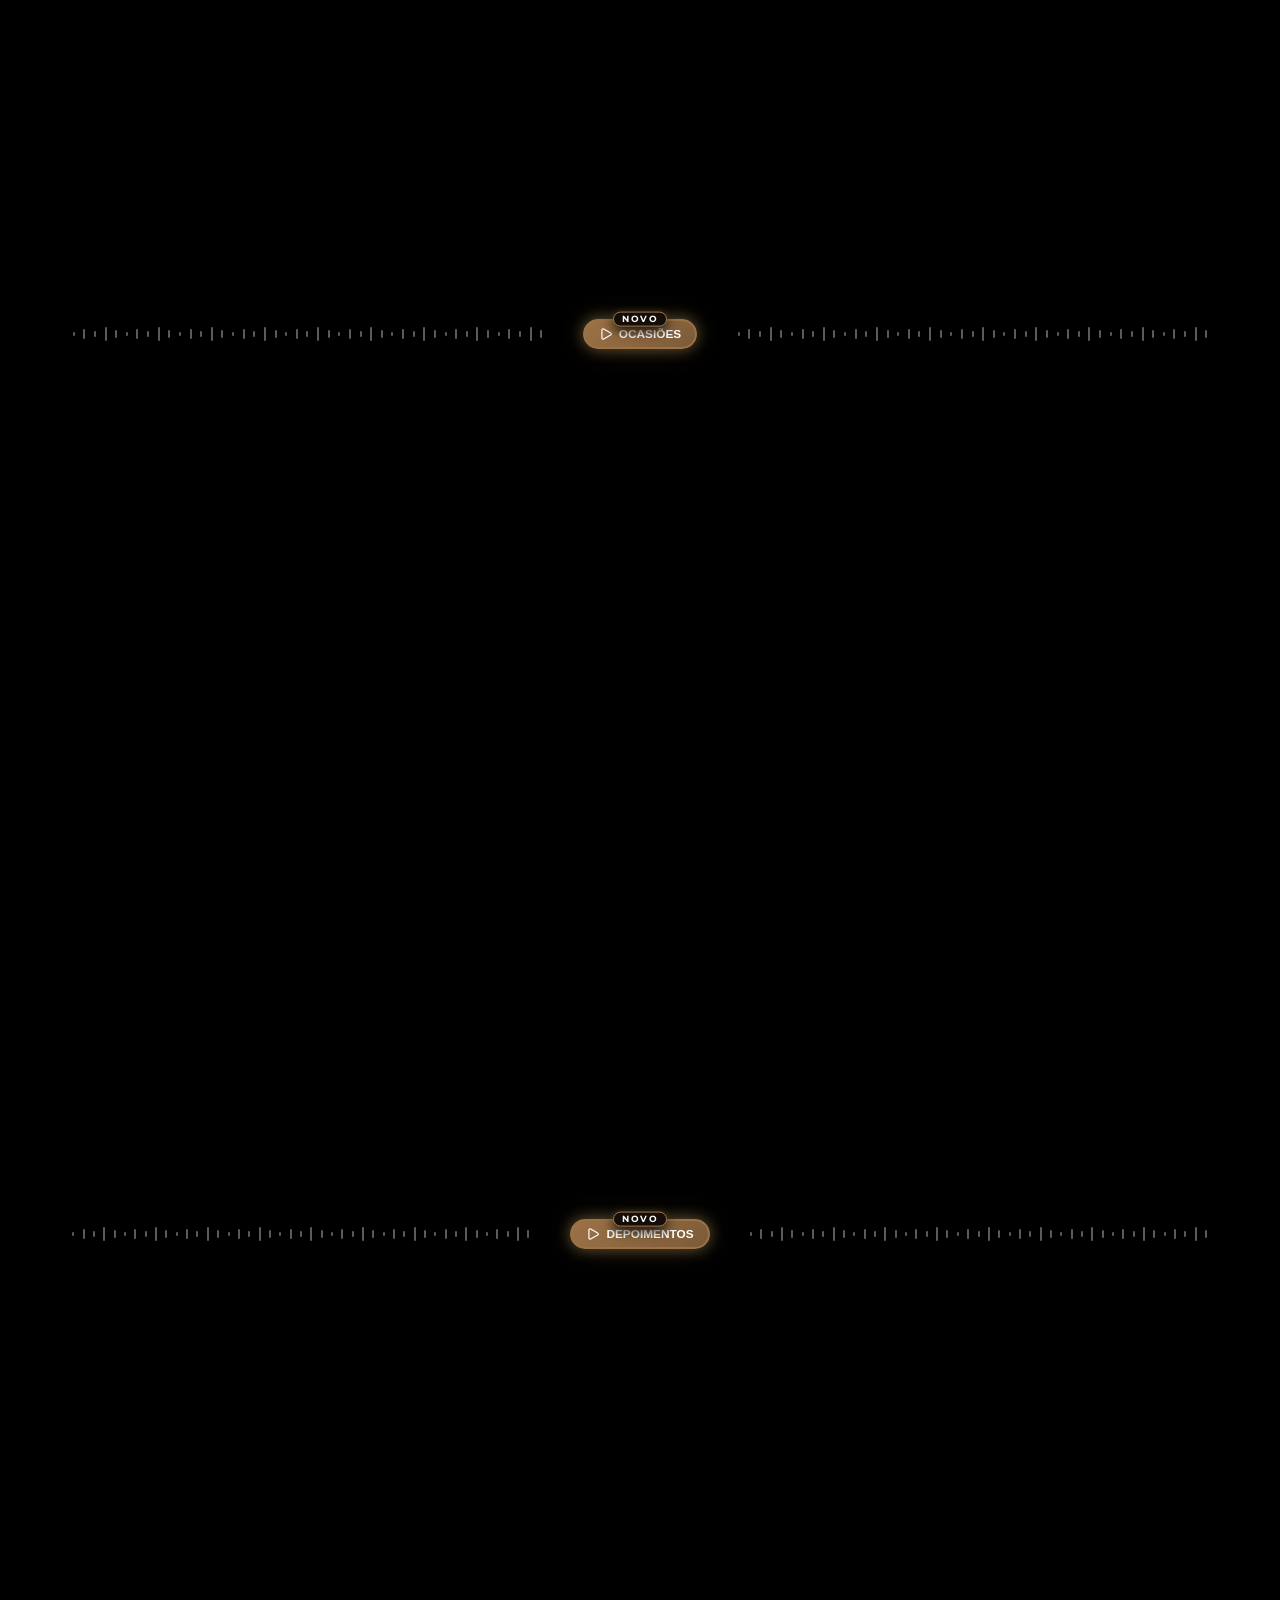
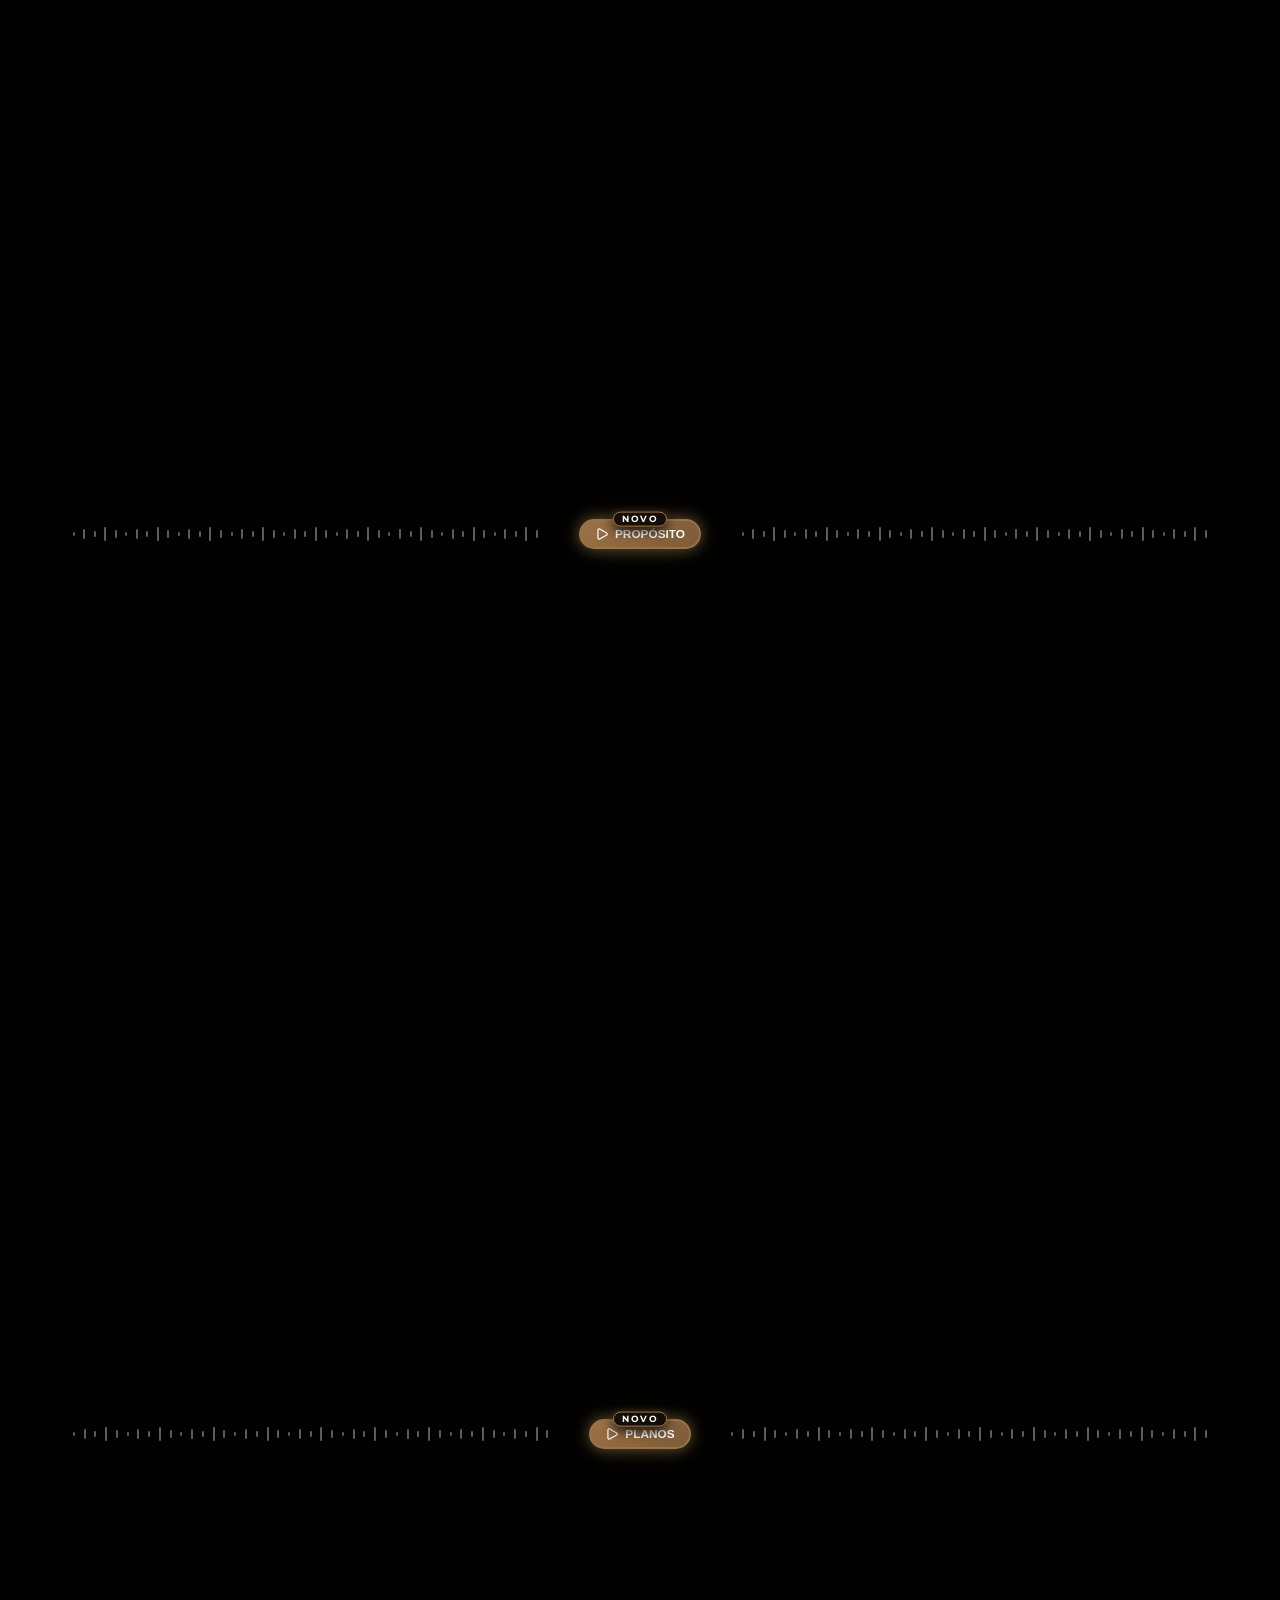
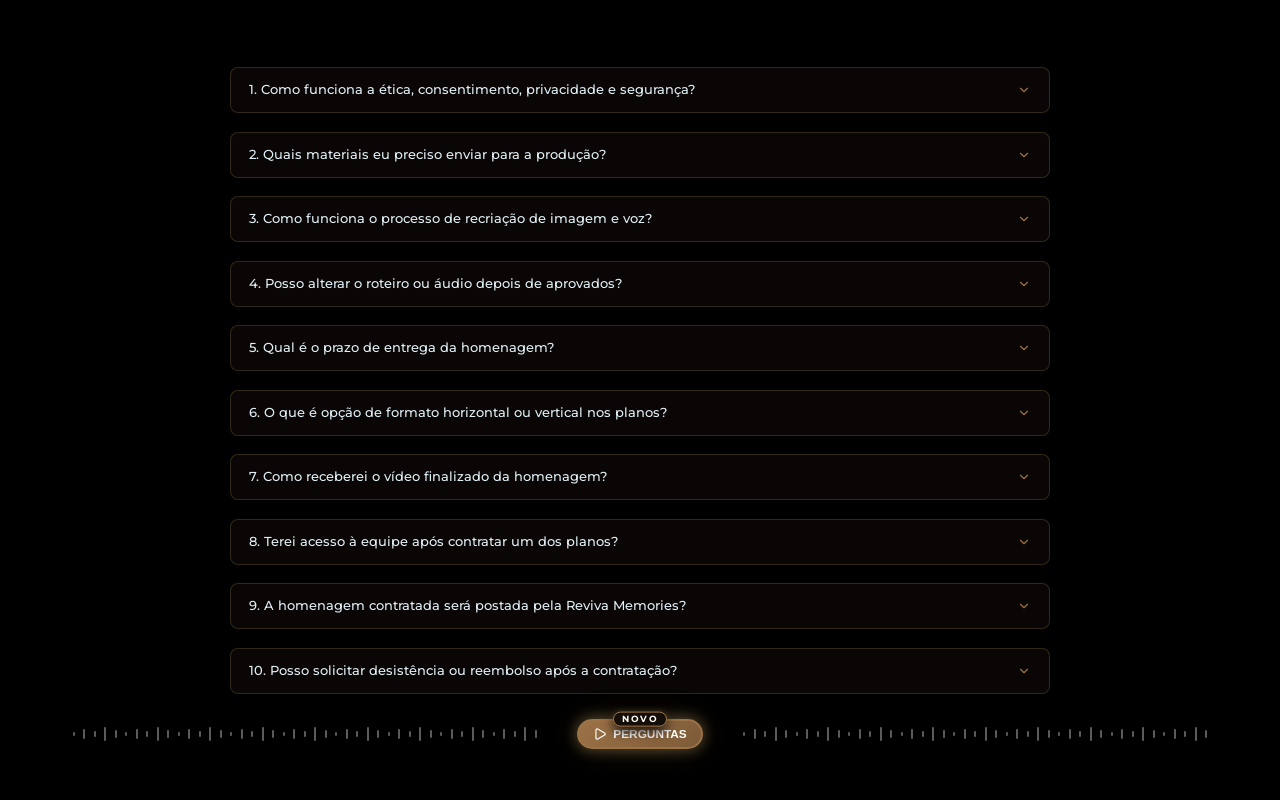
==== commit 4fef6af3: "feat(planner): novo cockpit perpetuo do Iasis com integracao IA Gemini, roteiros em 3 atos e control" ====
--- a/index.html
+++ b/index.html
@@ -3,7 +3,15 @@
 <head>
     <meta charset="UTF-8">
     <meta name="viewport" content="width=device-width, initial-scale=1.0">
-    <title>Reviva Memories | Eternize quem você ama com IA</title>
+    <title>Reviva Memories | Memórias que transcendem o tempo</title>
+    <meta name="description" content="Reviva Memories: transformamos fotografias e áudios em homenagens vivas. Resgate a voz, o olhar e a presença de pessoas especiais através de memórias que transcendem o tempo.">
+    
+    <!-- Open Graph / Redes Sociais / WhatsApp -->
+    <meta property="og:type" content="website">
+    <meta property="og:title" content="Reviva Memories | Memórias que transcendem o tempo">
+    <meta property="og:description" content="Reviva Memories: transformamos fotografias e áudios em homenagens vivas. Resgate a voz, o olhar e a presença de pessoas especiais através de memórias que transcendem o tempo.">
+    <meta property="og:image" content="logo.png">
+    
     <link rel="icon" type="image/png" href="logo.png">
     
     <!-- Google Fonts -->
